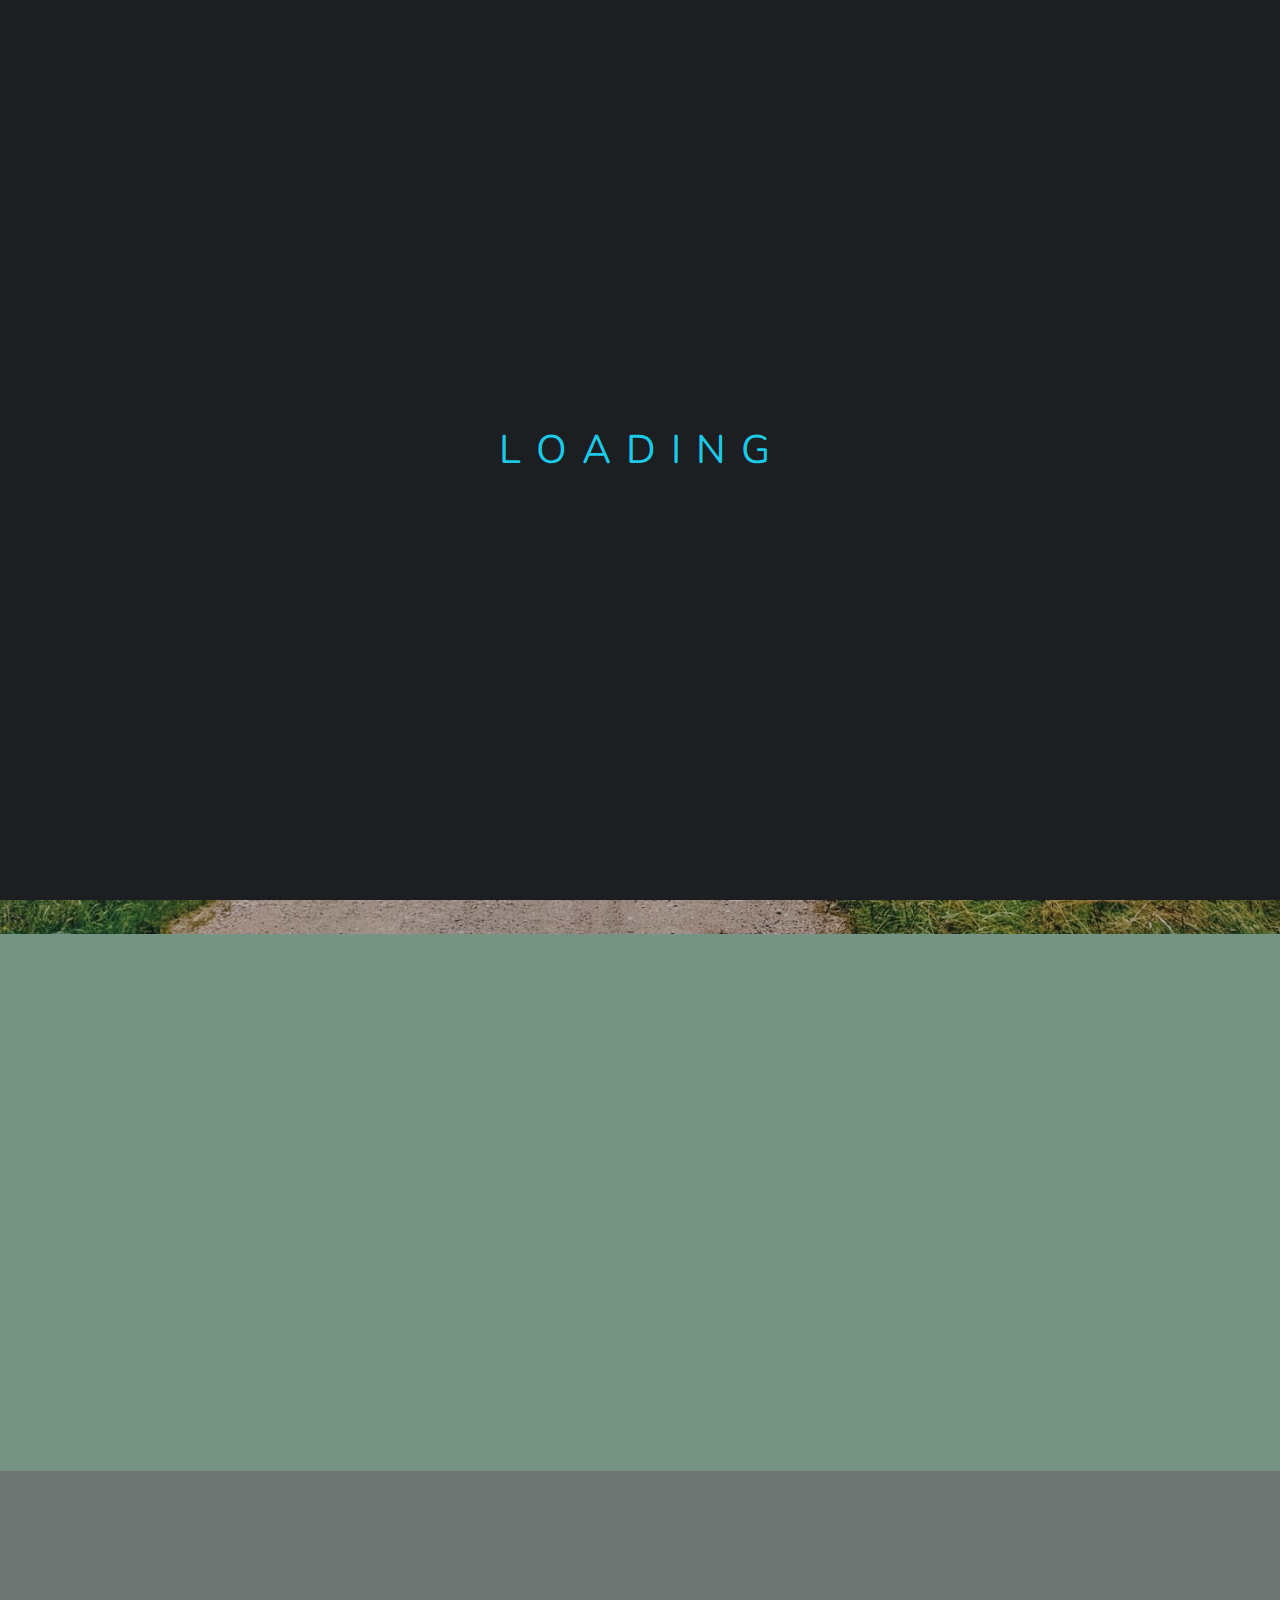
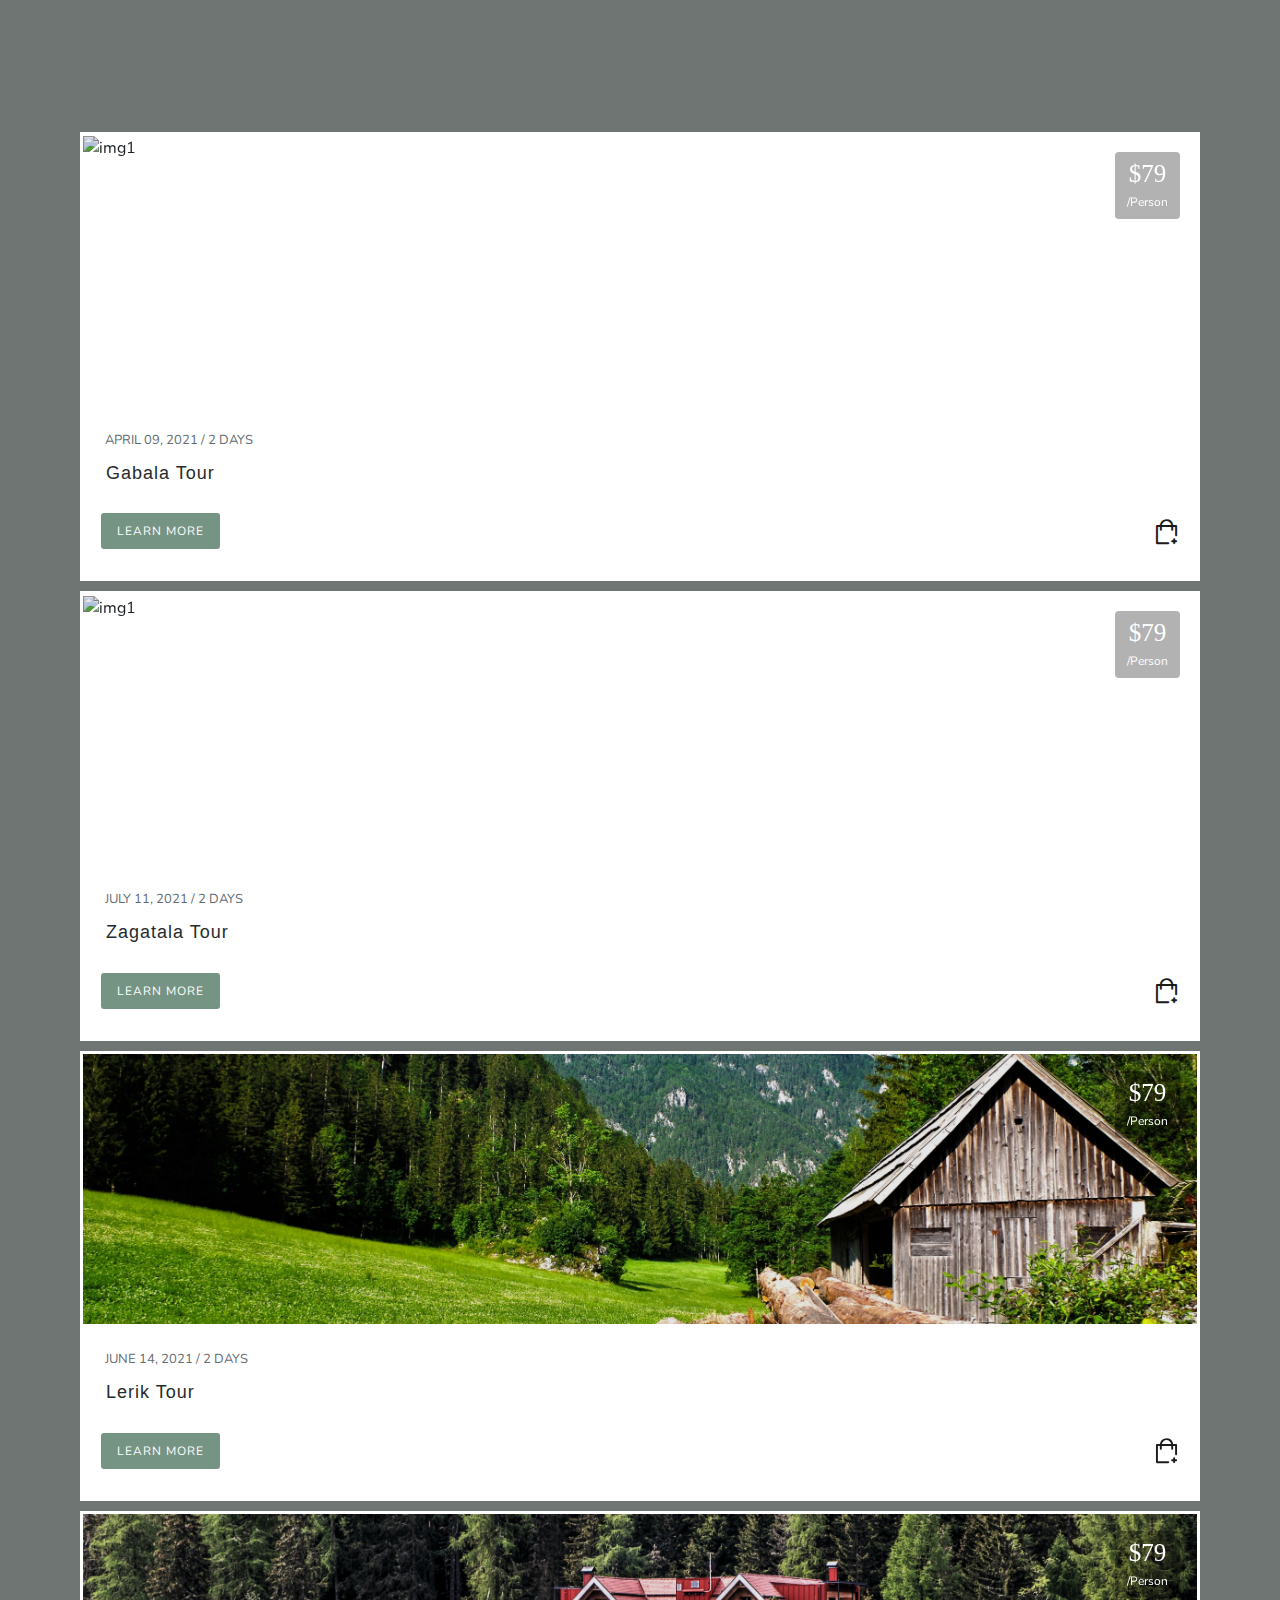
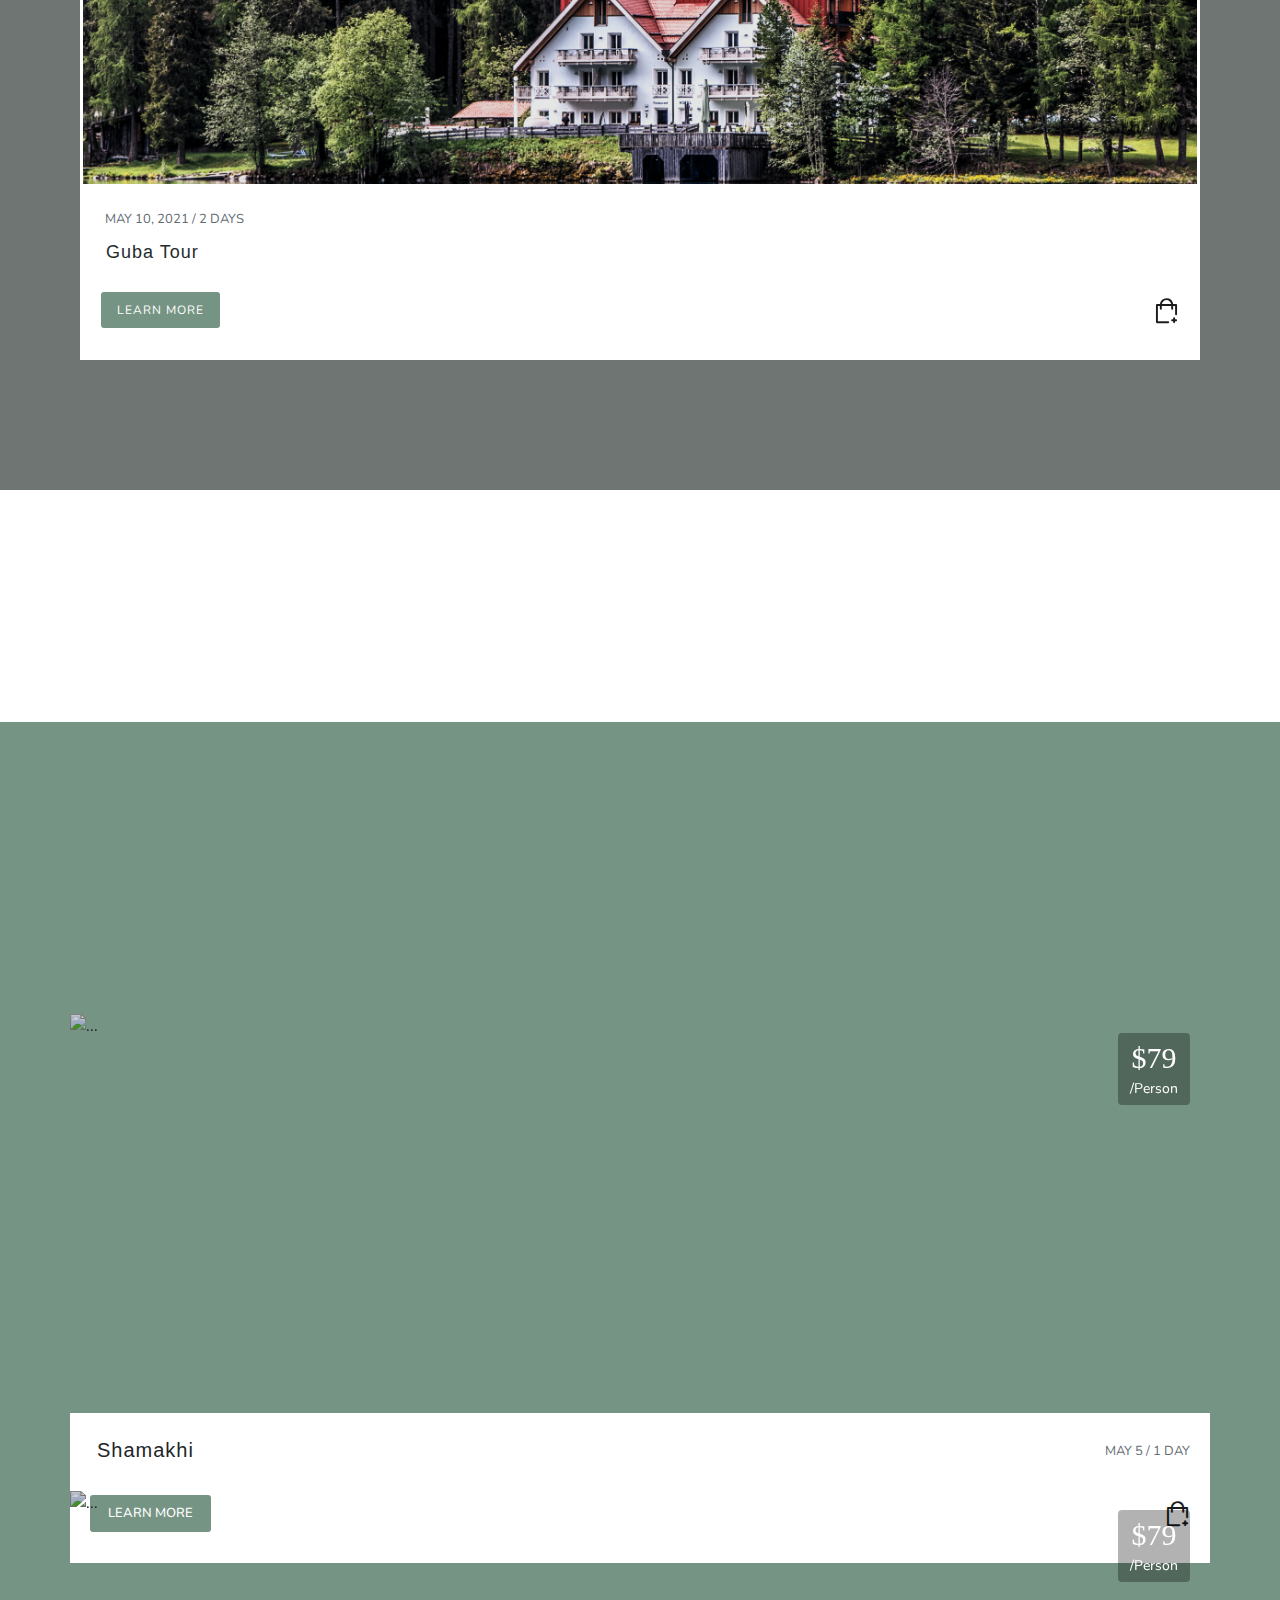
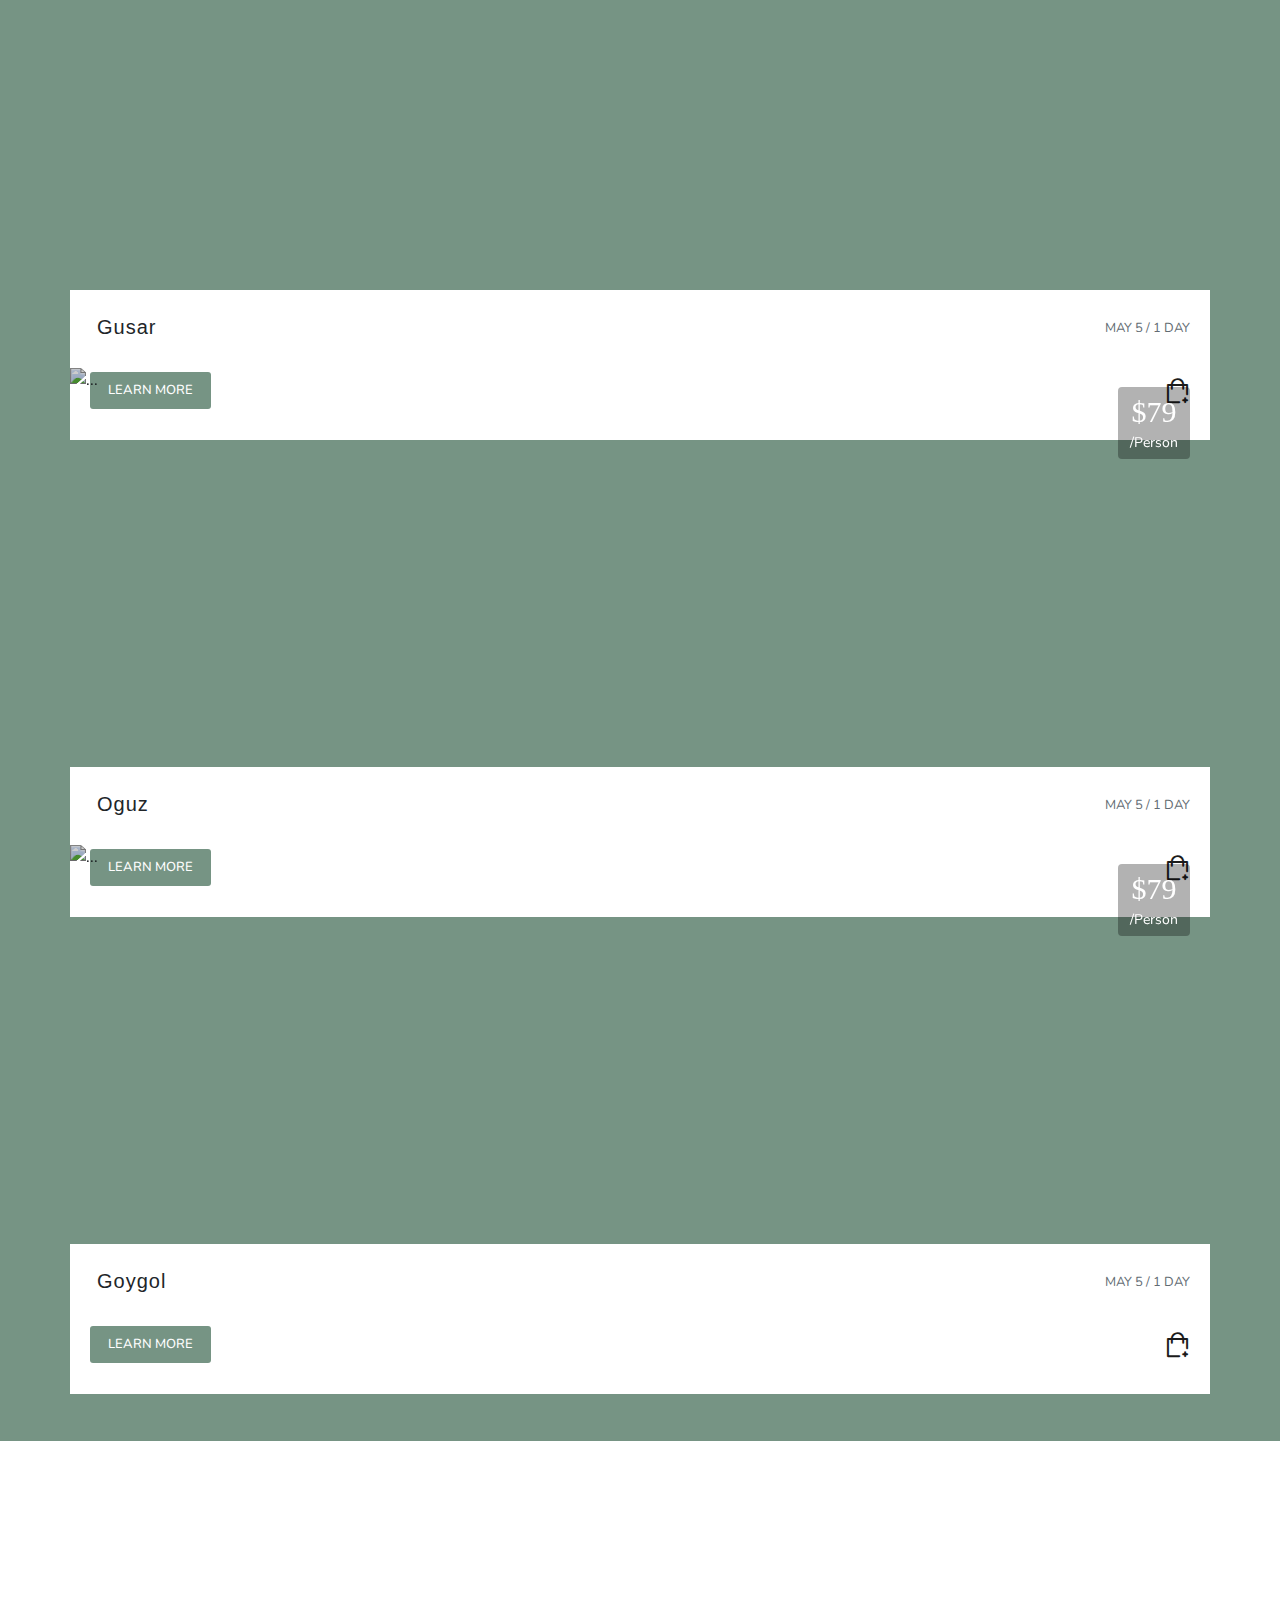
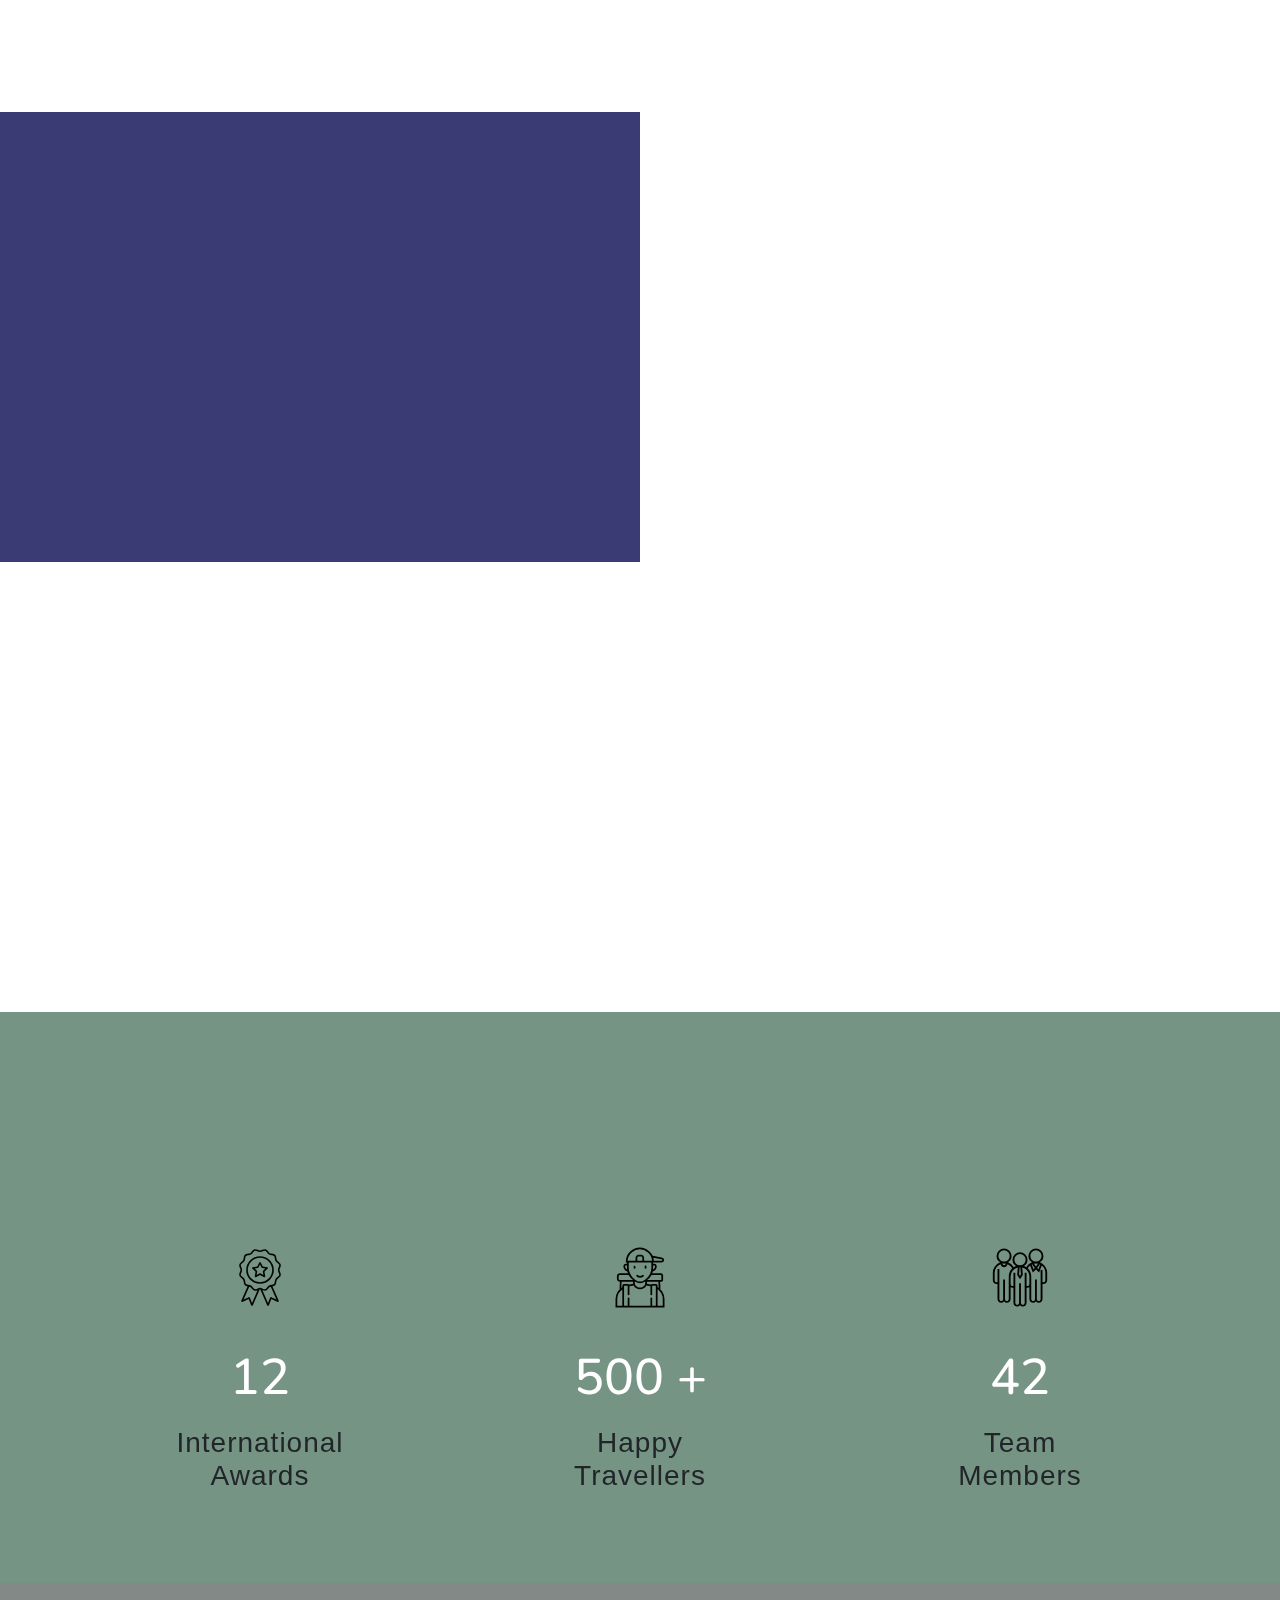
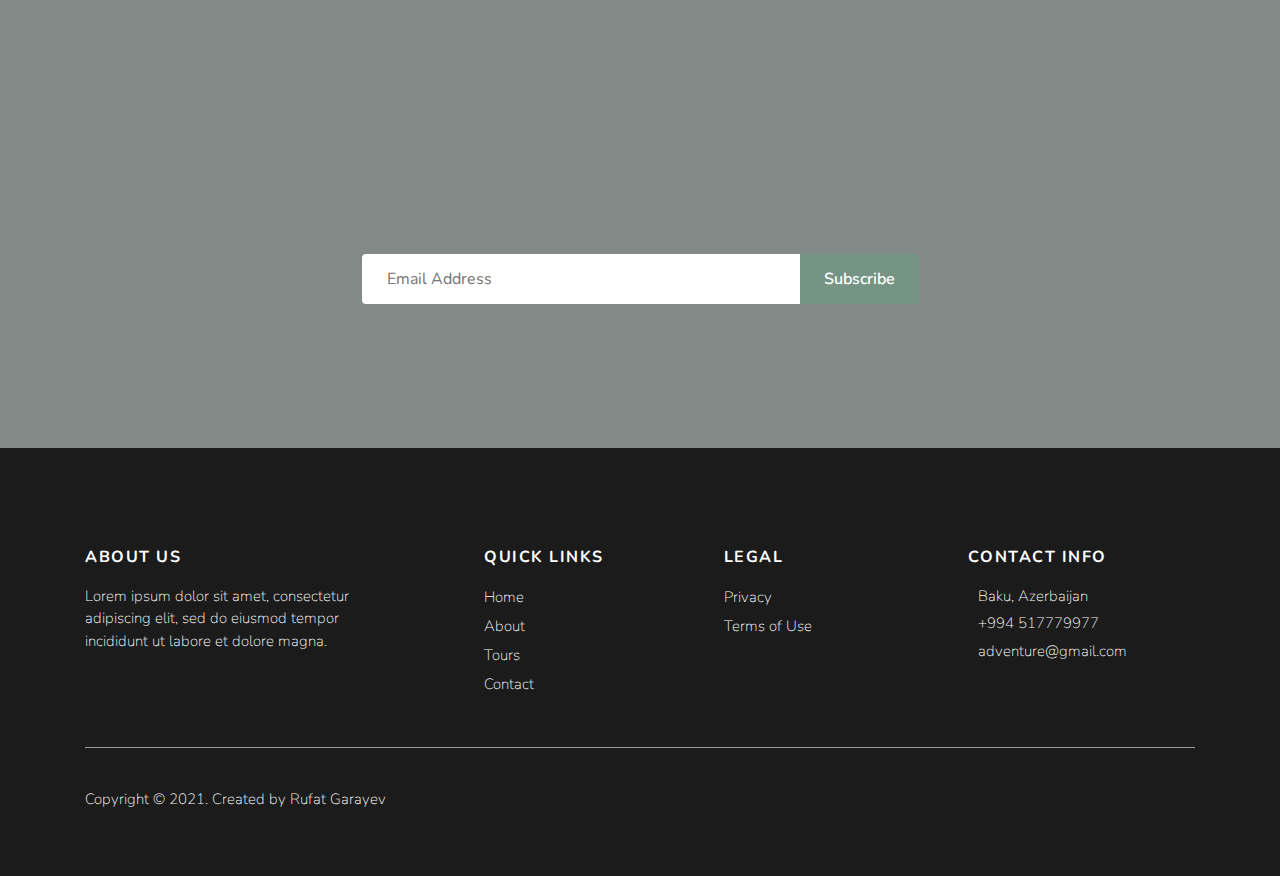
==== index.html @ 836d0f08 "tours_page_responsive_design_completed" ====
<!DOCTYPE html>
<html lang="en">

<head>
  <meta charset="UTF-8">
  <meta name="viewport" content="width=device-width, initial-scale=1.0">
  <!-- owl-carousel -->
  <link rel="stylesheet" href="/plugins/owl-carousel/assets/owl.carousel.min.css" />
  <link rel="stylesheet" href="/plugins/owl-carousel/assets/owl.theme.default.min.css" />
  <!-- animate on scroll -->
  <link rel="stylesheet" href="https://unpkg.com/aos@next/dist/aos.css" />
  <!-- bootstrap -->
  <link rel="stylesheet" href="https://maxcdn.bootstrapcdn.com/bootstrap/4.0.0/css/bootstrap.min.css">
  <!-- google-fonts -->
  <link
    href="https://fonts.googleapis.com/css2?family=Montserrat:ital,wght@0,100;0,200;0,300;0,400;0,500;0,600;0,700;0,800;0,900;1,200&display=swap"
    rel="stylesheet">
  <link
    href="https://fonts.googleapis.com/css2?family=Nunito:ital,wght@0,200;0,300;0,400;0,600;0,700;0,800;0,900;1,200;1,300;1,400;1,600;1,700;1,800&display=swap"
    rel="stylesheet">
  <!-- flaticon.css -->
  <link rel="stylesheet" href="font/flaticon.css">
  <!-- responsive.css -->
  <link rel="stylesheet" href="css/responsive.css">
  <!-- style.css -->
  <link rel="stylesheet" href="css/style.css">
  <title>Adventure</title>
</head>

<body>
  <!-- ======= Loader Start ======= -->
  <div class="loading">
    <div class="loading-text">
      <span class="loading-text-words" data-preloader="L">L</span>
      <span class="loading-text-words" data-preloader="O">O</span>
      <span class="loading-text-words" data-preloader="A">A</span>
      <span class="loading-text-words" data-preloader="D">D</span>
      <span class="loading-text-words" data-preloader="I">I</span>
      <span class="loading-text-words" data-preloader="N">N</span>
      <span class="loading-text-words" data-preloader="G">G</span>
    </div>
  </div>
  <!-- ======= Loader End ======= -->

  <!-- ======= Back To Top Start ======= -->
  <button id="topBtn"><i class="flaticon-upload"></i></button>
  <!-- ======= Back To Top End ======= -->


  <!-- ======= Top Header Start ======= -->
  <section id="top-header">
    <div class="container-fluid">
      <div class="row">
        <div class="col-6 p-0">
          <div class="phone text-white">
            <span><i class="fas fa-phone-alt"></i> +994 517779977</span>
          </div>
        </div>
        <div class="col-6 p-0">
          <div class="langs">
            <ul class="d-flex">
              <li><a href="#">Az</a></li>
              <li><a href="#">En</a></li>
            </ul>
          </div>
        </div>
      </div>
    </div>
  </section>
  <!-- ======= Top Header End ======= -->


  <!-- ======= Main Header Start ======= -->
  <header>
    <nav class="navbar">
      <div class="container-fluid">
        <a class="navbar-brand" href="index.html"><img src="img/logo/travel-logo.png" alt="logo"></a>
        <div class="navbar-items d-flex">
          <ul class="navbar-nav links middle-links">
            <li class="nav-item active-link">
              <a class="nav-link" href="index.html">Home</a>
              <hr>
            </li>
            <li class="nav-item">
              <a class="nav-link" href="about.html">About</a>
              <hr>
            </li>
            <li class="nav-item">
              <a class="nav-link" href="tours.html">Tours</a>
              <hr>
            </li>
            <li class="nav-item">
              <a class="nav-link" href="contact.html">Contact</a>
              <hr class="contact-line">
            </li>
          </ul>
        </div>
        <ul class="navbar-nav links account">
          <li class="nav-item">
            <a class="nav-link search-btn-first icon-btn" href="#"><i class="flaticon-loupe"></i></a>
            <div class="search-area-holder holder-div">
              <input type="text" placeholder="Region Name.." name="search">
              <a class="search-btn-second" href="#"><i class="flaticon-loupe"></i></a>
            </div>
          </li>
          <li class="nav-item user">
            <a class="nav-link user-btn icon-btn" href="#">
              <i class="flaticon-user-1"></i>
            </a>
            <div class="login-box-holder holder-div">
              <form action="#" method="POST" id="login">
                <div class="login-box same-style-input-area">
                  <div class="input-area">
                    <input class="email login-email" type="text" name="email" placeholder="Email">
                    <i class="fas fa-check-circle d-none success-icon"></i>
			              <i class="fas fa-exclamation-circle d-none"></i>
                    <small class="alert login-email-alert"></small>
                  </div>
                  <div class="input-area">
                    <input class="password login-pass" type="password" name="password" placeholder="Password">
                    <i class="fas fa-check-circle d-none success-icon"></i>
			              <i class="fas fa-exclamation-circle d-none"></i>
                    <small class="alert login-pass-alert"></small>
                  </div>
                  <div class="forgot-area">
                    <a class="forgotten-password-link" href="#">Forgotten Password?</a>
                  </div>
                  <div class="bottom-links">
                    <a href="sign-up.html" class="sign-up">Sign Up</a>
                    <button type="submit" class="sign-in">Sign In</button>
                  </div>
                </div>
              </form>

              <form action="#" method="GET" id="reset-form">
                <div class="reset-password same-style-input-area d-none">
                  <p>Reset Password</p>
                  <div class="input-area">
                    <input class="email-for-reset-pass" type="text" name="email" placeholder="Please enter your Email">
                    <i class="fas fa-check-circle d-none success-icon"></i>
                    <i class="fas fa-exclamation-circle d-none"></i>
                    <small class="alert reset-email-alert"></small>
                  </div>
                  <div class="bottom-links pt-2">
                    <a href="#" class="go-back">Back</a>
                    <button type="submit" class="reset">Reset</button>
                  </div>
                </div>
                <div class="success hidden d-flex text-center align-items-center">
                  <i class="far fa-check-circle"></i>
                  <h4>Thank You!</h4>
                  <p>To reset password, the message was sent to your Email Address.</p>
                </div>
              </form>
            </div>
          </li>
          <li class="nav-item">
            <a class="nav-link" href="#">
              <i class="flaticon-shopping-bag">
                <sup><span>0</span></sup>
              </i>
            </a>
          </li>
        </ul>
        <div class="hamburger">
          <div class="line line-1"></div>
          <div class="line line-2"></div>
          <div class="line line-3"></div>
        </div>
      </div>
    </nav>
  </header>
  <!-- ======= Main Header End ======= -->


  <!-- ======= Main Part Start ======= -->
  <main>
    <!-- ======= Intro Section Start ======= -->
    <section id="intro">
      <div id="carouselExampleFade" class="carousel slide carousel-fade" data-ride="carousel">
        <div class="carousel-inner">
          <div class="carousel-item item1 active" data-interval="200">
            <img src="img/intro-carousel/carousel1.jpg" class="d-block w-100" alt="lake">
          </div>
          <div class="carousel-item item2" data-interval="200">
            <img src="img//intro-carousel/carousel2.jpg" class="d-block w-100" alt="cave">
          </div>
        </div>
        <a class="carousel-control-prev carousel-button" href="#carouselExampleFade" role="button" data-slide="prev">
          <span class="carousel-control" aria-hidden="true">
            <i class="flaticon-left-arrow"></i>
          </span>
          <span class="sr-only">Previous</span>
        </a>
        <a class="carousel-control-next carousel-button" href="#carouselExampleFade" role="button" data-slide="next">
          <span class="carousel-control" aria-hidden="true">
            <i class="flaticon-right-arrow-angle"></i>
          </span>
          <span class="sr-only">Next</span>
        </a>
      </div>
      <div class="banner-area">
        <div class="container">
          <div class="row">
            <div class="col-md-12 col-sm-12">
              <div class="caption d-flex flex-column align-items-center">
                <h3>TRAVEL WITH US</h3>
                <h1>ENJOY <span class="txt-type" data-wait="1000"
                    data-words='["ADVENTURE", "HOLIDAY", "MOUNTAIN"]'></span></h1> <br>
                <a class="button" href="tours.html">GO EXPLORING</a>
              </div>
            </div>
          </div>
        </div>
      </div>

    </section>
    <!-- ======= Intro Section End ======= -->


    <!-- ======= Our Advantages Section Start ======= -->
    <section id="our-advantages">
      <div class="container">
        <div class="row">
          <div class="col-lg-12">
            <div class="caption d-flex flex-column align-items-center" data-aos="fade-up" data-aos-duration="1000">
              <h1>Our Advantages</h1>
              <hr>
            </div>
          </div>
        </div>
        <div class="row">
          <div class="col-lg-3 col-md-6 col-sm-12">
            <div class="main-holder" data-aos="fade-up" data-aos-duration="800" data-aos-delay="200">
              <div class="holder d-flex flex-column align-items-center text-center">
                <div class="icon-holder">
                  <i class="flaticon-hotel"></i>
                </div>
                <h4>Accomodation</h4>
                <hr>
                <p>We offer the finest selection of top notch hotels anywhere!</p>
              </div>
            </div>
          </div>
          <div class="col-lg-3 col-md-6 col-sm-12">
            <div class="main-holder" data-aos="fade-up" data-aos-duration="800" data-aos-delay="400">
              <div class="holder d-flex flex-column align-items-center text-center">
                <div class="icon-holder">
                  <i class="flaticon-public-transport"></i>
                </div>
                <h4>Shuttle Included</h4>
                <hr>
                <p>Whether it's about air tickets or shuttle bus, we will set it up!</p>
              </div>
            </div>
          </div>
          <div class="col-lg-3 col-md-6 col-sm-12">
            <div class="main-holder" data-aos="fade-up" data-aos-duration="800" data-aos-delay="650">
              <div class="holder d-flex flex-column align-items-center text-center">
                <div class="icon-holder">
                  <i class="flaticon-map"></i>
                </div>
                <h4>Professional Guides</h4>
                <hr>
                <p>Combined, the experience our agents have is centuries!</p>
              </div>
            </div>
          </div>
          <div class="col-lg-3 col-md-6 col-sm-12">
            <div class="main-holder" data-aos="fade-up" data-aos-duration="900" data-aos-delay="900">
              <div class="holder d-flex flex-column align-items-center text-center">
                <div class="icon-holder">
                  <i class="flaticon-binoculars"></i>
                </div>
                <h4>Amazing Views</h4>
                <hr>
                <p>Our travel agents are always ready to plan your perfect trip!</p>
              </div>
            </div>
          </div>
        </div>
      </div>
    </section>
    <!-- ======= Our Advantages Section End ======= -->


    <!-- ======= Special Offers Section Start ======= -->
    <section id="special-offers">
      <div class="background-overlay"></div>
      <div class="container-fluid">
        <div class="row">
          <div class="col-lg-8 col-md-12 offset-lg-2">
            <div class="special-offers-caption text-center d-flex flex-column align-items-center" data-aos="fade-up"
              data-aos-duration="1000">
              <h1>Special Offers</h1>
              <hr>
              <p>
                Lorem Ipsum is simply dummy text the printing and typesetting industry.
              </p>
            </div>
          </div>
        </div>
        <div class="row">
          <div class="col-lg-12 p-0">
            <div class="owl-carousel owl-theme specials-section-items">
              <div class="item main-tourItem-design">
                <div class="price-info">
                  <h5>$79</h5> <br>
                  <span>/Person</span>
                </div>
                <div class="img-box">
                  <img class="img-fluid" src="img/special-offers/special-offer1.jpg" alt="img1" />
                </div>
                <div class="info">
                  <div class="tour-date">
                    <i class="fas fa-calendar-alt mr-1"></i>
                    <span>APRIL 09, 2021 / 2 DAYS</span>
                  </div>
                  <div class="tour-name d-flex">
                    <i class="fas fa-map-marker-alt"></i>
                    <h4>Gabala Tour</h4>
                  </div>
                  <div class="slide-links d-flex">
                    <a href="#">Learn More</a>
                    <a href="#">
                      <i class="flaticon-add-to-basket"></i>
                      <em class="top-info-box">Add To Cart</em>
                    </a>
                  </div>
                </div>
              </div>
              <div class="item main-tourItem-design">
                <div class="price-info">
                  <h5>$79</h5> <br>
                  <span>/Person</span>
                </div>
                <div class="img-box">
                  <img class="img-fluid" src="img/special-offers/special-offer2.jpg" alt="img1" />
                </div>
                <div class="info">
                  <div class="tour-date">
                    <i class="fas fa-calendar-alt mr-1"></i>
                    <span>JULY 11, 2021 / 2 DAYS</span>
                  </div>
                  <div class="tour-name d-flex">
                    <i class="fas fa-map-marker-alt"></i>
                    <h4>Zagatala Tour</h4>
                  </div>
                  <div class="slide-links d-flex">
                    <a href="#">Learn More</a>
                    <a href="#">
                      <i class="flaticon-add-to-basket"></i>
                      <em class="top-info-box">Add To Cart</em>
                    </a>
                  </div>
                </div>
              </div>
              <div class="item main-tourItem-design">
                <div class="price-info">
                  <h5>$79</h5> <br>
                  <span>/Person</span>
                </div>
                <div class="img-box">
                  <img class="img-fluid" src="img/special-offers/special-offer3.jpg" alt="img1" />
                </div>
                <div class="info">
                  <div class="tour-date">
                    <i class="fas fa-calendar-alt mr-1"></i>
                    <span>JUNE 14, 2021 / 2 DAYS</span>
                  </div>
                  <div class="tour-name d-flex">
                    <i class="fas fa-map-marker-alt"></i>
                    <h4>Lerik Tour</h4>
                  </div>
                  <div class="slide-links d-flex">
                    <a href="#">Learn More</a>
                    <a href="#">
                      <i class="flaticon-add-to-basket"></i>
                      <em class="top-info-box">Add To Cart</em>
                    </a>
                  </div>
                </div>
              </div>
              <div class="item main-tourItem-design">
                <div class="price-info">
                  <h5>$79</h5> <br>
                  <span>/Person</span>
                </div>
                <div class="img-box">
                  <img class="img-fluid" src="img/special-offers/special-offer4.jpg" alt="img1" />
                </div>
                <div class="info">
                  <div class="tour-date">
                    <i class="fas fa-calendar-alt mr-1"></i>
                    <span>MAY 10, 2021 / 2 DAYS</span>
                  </div>
                  <div class="tour-name d-flex">
                    <i class="fas fa-map-marker-alt"></i>
                    <h4>Guba Tour</h4>
                  </div>
                  <div class="slide-links d-flex">
                    <a href="#">Learn More</a>
                    <a href="#">
                      <i class="flaticon-add-to-basket"></i>
                      <em class="top-info-box">Add To Cart</em>
                    </a>
                  </div>
                </div>
              </div>
            </div>
          </div>
        </div>
      </div>
    </section>
    <!-- ======= Special Offers Section Start ======= -->


    <!-- ======= View Tours Section Start ======= -->
    <section id="view-tours">
      <div class="container">
        <div class="row">
          <div class="col-lg-7 col-md-7 col-sm-12 col-xs-12">
            <div class="view-tours-text d-flex align-items-center" data-aos="fade-right" data-aos-duration="1000">
              <i class="flaticon-compass"></i>
              <h4>Book Your Adventure Today!</h4>
            </div>
          </div>
          <div class="col-lg-5 col-md-5 col-sm-12 col-xs-12">
            <div class="view-tours-btn" data-aos="fade-left" data-aos-duration="1000">
              <a href="tours.html">View Tours</a>
            </div>
          </div>
        </div>
      </div>
    </section>
    <!-- ======= View Tours Section End ======= -->


    <!-- ======= Discount Section Start ======= -->
    <section id="discount">
      <div class="container">
        <div class="row">
          <div class="col-lg-9 col-md-12 col-sm-12 col-xs-12">
            <div class="discount_title">
              <h2 data-aos="zoom-in" data-aos-duration="1000"><span>Sheki</span> Tour</h2>
              <h2 data-aos="zoom-in" data-aos-duration="1000">On Going Limited <span>Time Offer</span></h2>
              <h1 data-aos="zoom-in" data-aos-duration="1000">Discount 30% Off</h1>
              <h2 data-aos="zoom-in" data-aos-duration="1000" class="price">
                <span class="norm-price">$79</span><span class="discount-price">$55</span>
              </h2>
            </div>
            <div class="counterdowns" data-aos="zoom-in" data-aos-duration="1000" data-aos-delay="50">
              <div class="counter">
                <div class="timer">
                  <div class="autob">
                    <span class="cdowns days"></span>
                    <span class="cdowns hours"></span>
                    <span class="cdowns minutes"></span>
                    <span class="cdowns seconds"></span>
                  </div>
                </div>
              </div>
            </div>
          </div>
          <div class="col-lg-3 col-md-12 col-sm-12 col-xs-12">
            <div class="discount_btn" data-aos="zoom-in" data-aos-duration="1000">
              <a href="#">Book Now</a>
            </div>
          </div>
        </div>
      </div>
    </section>
    <!-- ======= Discount Section End ======= -->


    <!-- ======= Popular Tours Section Start ======= -->
    <section id="popular-tours">
      <div class="container-fluid">
        <div class="row">
          <div class="col-12">
            <div class="popular-tours-caption d-flex flex-column justify-content-center align-items-center"
              data-aos="fade-up" data-aos-duration="1000">
              <h1>Popular Tours</h1>
              <hr>
              <p>Lorem Ipsum is simply dummy text the printing and typesetting industry.</p>
            </div>
          </div>
        </div>
        <div class="row">
          <div class="col-lg-12 p-0">
            <div class="owl-carousel owl-theme popular-tours-section-items">
              <div class="item">
                <div class="price-info">
                  <h5>$79</h5> <br>
                  <span>/Person</span>
                </div>
                <div class="img-box">
                  <img class="img-fluid" src="img/popular-tours/pic1.jpg" alt="...">
                </div>
                <div class="content">
                  <div class="content-header">
                    <div class="tour-name d-flex flex-row align-items-center">
                      <i class="fas fa-map-marker-alt"></i>
                      <h4 class="my-0">Shamakhi</h4>
                    </div>
                    <div class="tour-date">
                      <i class="fas fa-calendar-alt"></i>
                      <span>MAY 5 / 1 DAY</span>
                    </div>
                  </div>
                  <div class="content-links">
                    <a href="#">Learn More</a>
                    <a href="#">
                      <i class="flaticon-add-to-basket"></i>
                      <em class="top-info-box">Add To Cart</em>
                    </a>
                  </div>
                </div>
              </div>
              <div class="item">
                <div class="price-info">
                  <h5>$79</h5> <br>
                  <span>/Person</span>
                </div>
                <div class="img-box">
                  <img class="img-fluid" src="img/popular-tours/pic2.jpg" alt="...">
                </div>
                <div class="content">
                  <div class="content-header">
                    <div class="tour-name d-flex flex-row align-items-center">
                      <i class="fas fa-map-marker-alt"></i>
                      <h4 class="my-0">Gusar</h4>
                    </div>
                    <div class="tour-date">
                      <i class="fas fa-calendar-alt"></i>
                      <span>MAY 5 / 1 DAY</span>
                    </div>
                  </div>
                  <div class="content-links">
                    <a href="#">Learn More</a>
                    <a href="#">
                      <i class="flaticon-add-to-basket"></i>
                      <em class="top-info-box">Add To Cart</em>
                    </a>
                  </div>
                </div>
              </div>
              <div class="item">
                <div class="price-info">
                  <h5>$79</h5> <br>
                  <span>/Person</span>
                </div>
                <div class="img-box">
                  <img class="img-fluid" src="img/popular-tours/pic3.jpg" alt="...">
                </div>
                <div class="content">
                  <div class="content-header">
                    <div class="tour-name d-flex flex-row align-items-center">
                      <i class="fas fa-map-marker-alt"></i>
                      <h4 class="my-0">Oguz</h4>
                    </div>
                    <div class="tour-date">
                      <i class="fas fa-calendar-alt"></i>
                      <span>MAY 5 / 1 DAY</span>
                    </div>
                  </div>
                  <div class="content-links">
                    <a href="#">Learn More</a>
                    <a href="#">
                      <i class="flaticon-add-to-basket"></i>
                      <em class="top-info-box">Add To Cart</em>
                    </a>
                  </div>
                </div>
              </div>
              <div class="item">
                <div class="price-info">
                  <h5>$79</h5> <br>
                  <span>/Person</span>
                </div>
                <div class="img-box">
                  <img class="img-fluid" src="img/popular-tours/pic4.jpg" alt="...">
                </div>
                <div class="content">
                  <div class="content-header">
                    <div class="tour-name d-flex flex-row align-items-center">
                      <i class="fas fa-map-marker-alt"></i>
                      <h4 class="my-0">Goygol</h4>
                    </div>
                    <div class="tour-date">
                      <i class="fas fa-calendar-alt"></i>
                      <span>MAY 5 / 1 DAY</span>
                    </div>
                  </div>
                  <div class="content-links">
                    <a href="#">Learn More</a>
                    <a href="#">
                      <i class="flaticon-add-to-basket"></i>
                      <em class="top-info-box">Add To Cart</em>
                    </a>
                  </div>
                </div>
              </div>
            </div>
          </div>
        </div>
      </div>
    </section>
    <!-- ======= Popular Tours Section End ======= -->


    <!-- ======= Coming Soon Section Start ======= -->
    <section id="coming-soon">
      <div class="container-fluid">
        <div class="row">
          <div class="col-12">
            <div class="coming-soon-caption d-flex flex-column justify-content-center align-items-center"
              data-aos="fade-up" data-aos-duration="1000">
              <h1>Coming Soon</h1>
              <hr>
              <p>Lorem Ipsum is simply dummy text the printing and typesetting industry.</p>
            </div>
          </div>
        </div>
        <div class="row">
          <div class="col-lg-6 col-md-6 p-0">
            <div class="content d-flex flex-column align-items-start justify-content-center">
              <div class="content-name d-flex flex-row" data-aos="fade-right" data-aos-duration="1000">
                <i class="flaticon-national-park"></i>
                <h3>Kalbajar Tour</h3>
              </div>
              <div class="content-text" data-aos="fade-right" data-aos-duration="1000">
                <p>
                  Paddle the longest, continuous stretch of commercially-navigable Class IV whitewater in North America.
                  Maecenas sed diam eget risus varius blandit sit amet non magna.
                </p>
              </div>
            </div>
          </div>
          <div class="col-lg-6 col-md-6 p-0">
            <div class="img-box first-pic"></div>
          </div>
          <div class="col-lg-6 col-md-6 p-0 fourth">
            <div class="img-box second-pic"></div>
          </div>
          <div class="col-lg-6 col-md-6 p-0 third">
            <div class="content d-flex flex-column align-items-start justify-content-center">
              <div class="content-name d-flex flex-row" data-aos="fade-left" data-aos-duration="1000">
                <i class="flaticon-national-park"></i>
                <h3>Lachin Tour</h3>
              </div>
              <div class="content-text" data-aos="fade-left" data-aos-duration="1000">
                <p>
                  Paddle the longest, continuous stretch of commercially-navigable Class IV whitewater in North America.
                  Maecenas sed diam eget risus varius blandit sit amet non magna.
                </p>
              </div>
            </div>
          </div>
        </div>
      </div>
    </section>
    <!-- ======= Coming Soon Section End ======= -->


    <!-- ======= Achievements Section Start ======= -->
    <section id="our-achievements">
      <div class="container">
        <div class="row">
          <div class="achievements-caption d-flex flex-column justify-content-center align-items-center"
            data-aos="fade-up" data-aos-duration="1000">
            <h1>Our Achievements</h1>
            <hr>
          </div>
        </div>
        <div class="row">
          <div class="col-lg-4 col-md-4 col-sm-12">
            <div class="content awards d-flex flex-column align-items-center">
              <i class="flaticon-medal"></i>
              <h2 class="counter-up">12</h2>
              <h3>International <br> Awards</h3>
            </div>
          </div>
          <div class="col-lg-4 col-md-4 col-sm-12">
            <div class="content travellers d-flex flex-column align-items-center">
              <i class="flaticon-traveller"></i>
              <h2><span class="counter-up">500</span> <span>+</span></h2>
              <h3>Happy <br> Travellers</h3>
            </div>
          </div>
          <div class="col-lg-4 col-md-4 col-sm-12">
            <div class="content members d-flex flex-column align-items-center">
              <i class="flaticon-community"></i>
              <h2 class="counter-up">42</h2>
              <h3>Team <br> Members</h3>
            </div>
          </div>
        </div>
      </div>
    </section>
    <!-- ======= Achievements Section End ======= -->


    <!-- ======= Subscribe Section Start ======= -->
    <section id="subscribe">
      <div class="container">
        <div class="row">
          <div class="col-12">
            <!-- subscribe-section title-->
            <div class="subscribe-title d-flex flex-column justify-content-center align-items-center" data-aos="fade-up"
              data-aos-duration="1000">
              <h1>Subscribe</h1>
              <hr>
              <p>Lorem Ipsum is simply dummy text the printing and typesetting industry.</p>
            </div>
          </div>
        </div>
        <div class="row">
          <div class="col-lg-8 col-md-8 col-sm-12 offset-lg-2 offset-md-2">
            <!-- email area -->
            <div class="form-holder d-flex justify-content-center">
              <form class="w-100" action="#" method="GET" id="subscribe-form">
                <div class="form-field">
                  <input type="email" name="email" class="subscribe-email" placeholder="Email Address"/>
                  <button type="submit" class="subs-btn" name="submit">Subscribe</button>
                </div>
                <i class="fas fa-check-circle d-none success-icon"></i>
                <i class="fas fa-exclamation-circle d-none"></i>
                <small class="alert subs-email-alert"></small>
              </form>
            </div>
          </div>
          <div class="col-lg-2 col-md-2"></div>
        </div>
      </div>
    </section>
    <!-- ======= Subscribe Section End ======= -->
  </main>
  <!-- ======= Main Part End ======= -->


  <!-- ======= Footer Start ======= -->
  <footer>
    <div class="container">
      <!-- Footer Top Start -->
      <div class="footer-top">
        <div class="row">
          <div class="col-lg-4 col-md-4 col-sm-12">
            <div class="about-us">
              <h4>About Us</h4>
              <p>Lorem ipsum dolor sit amet, consectetur adipiscing elit, sed do eiusmod tempor incididunt ut labore et
                dolore magna.</p>
            </div>
          </div>
          <div class="col-lg-2 col-md-2 col-sm-12 p-0">
            <div class="quick-links">
              <h4>Quick Links</h4>
              <ul>
                <li><a href="index.html">Home</a></li>
                <li><a href="about.html">About</a></li>
                <li><a href="tours.html">Tours</a></li>
                <li><a href="contact.html">Contact</a></li>
              </ul>
            </div>
          </div>
          <div class="col-lg-2 col-md-2 col-sm-12 p-0">
            <div class="legal">
              <h4>Legal</h4>
              <ul>
                <li><a href="#">Privacy</a></li>
                <li><a href="#">Terms of Use</a></li>
              </ul>
            </div>
          </div>
          <div class="col-lg-4 col-md-4 col-sm-12">
            <div class="contact">
              <h4>Contact Info</h4>
              <ul>
                <li><i class="fas fa-map-marker-alt"></i><span>Baku, Azerbaijan</span></li>
                <li><i class="fas fa-phone-alt"></i><span>+994 517779977</span></li>
                <li><i class="far fa-envelope"></i><span>adventure@gmail.com</span></li>
              </ul>
            </div>
          </div>
        </div>
      </div>
      <!-- Footer Top End -->

      <!-- Footer Bottom Start -->
      <div class="footer-bottom">
        <div class="row">
          <div class="col-lg-6 col-md-6 col-sm-12 copyright-bottom">
            <div class="copyright-holder">
              <p>Copyright © 2021. Created by Rufat Garayev</p>
            </div>
          </div>
          <div class="col-lg-6 col-md-6 col-sm-12 social-media-top">
            <div class="social-media d-flex">
              <ul class="d-flex">
                <li><a class="facebook" href="#"><i class="fab fa-facebook-f"></i></a></li>
                <li><a class="instagram" href="#"><i class="fab fa-instagram"></i></a></li>
                <li><a class="youtube" href="#"><i class="fab fa-youtube"></i></a></li>
                <li><a class="twitter" href="#"><i class="fab fa-twitter"></i></a></li>
              </ul>
            </div>
          </div>
        </div>
      </div>
      <!-- Footer Bottom End -->
    </div>
  </footer>
  <!-- ======= Footer End ======= -->


  <!-- animate on scroll -->
  <script src="https://unpkg.com/aos@next/dist/aos.js"></script>
  <script>
    AOS.init({});
  </script>
  <!-- font-awesome -->
  <script src="https://kit.fontawesome.com/b7e00c266a.js" crossorigin="anonymous"></script>
  <!-- bootstrap -->
  <script src="https://code.jquery.com/jquery-3.3.1.slim.min.js"></script>
  <script src="https://cdnjs.cloudflare.com/ajax/libs/popper.js/1.12.9/umd/popper.min.js"></script>
  <script src="https://maxcdn.bootstrapcdn.com/bootstrap/4.0.0/js/bootstrap.min.js"></script>
  <!-- jquery -->
  <script src="https://ajax.googleapis.com/ajax/libs/jquery/3.5.1/jquery.min.js"></script>
  <script src="https://cdnjs.cloudflare.com/ajax/libs/Counter-Up/1.0.0/jquery.counterup.js"></script>
  <script src="https://cdnjs.cloudflare.com/ajax/libs/waypoints/4.0.1/jquery.waypoints.js"></script>
  <!-- owl-carousel.js -->
  <script src="plugins/owl-carousel/owl.carousel.js"></script>
  <script src="js/owl-carousel.js"></script>
  <!-- main.js -->
  <script src="js/main.js"></script>
</body>

</html>
---- font/flaticon.css ----
/*
  	Flaticon icon font: Flaticon
  	Creation date: 27/02/2021 21:26
  	*/

@font-face {
  font-family: "Flaticon";
  src: url("./Flaticon.eot");
  src: url("./Flaticon.eot?#iefix") format("embedded-opentype"),
       url("./Flaticon.woff2") format("woff2"),
       url("./Flaticon.woff") format("woff"),
       url("./Flaticon.ttf") format("truetype"),
       url("./Flaticon.svg#Flaticon") format("svg");
  font-weight: normal;
  font-style: normal;
}

@media screen and (-webkit-min-device-pixel-ratio:0) {
  @font-face {
    font-family: "Flaticon";
    src: url("./Flaticon.svg#Flaticon") format("svg");
  }
}

[class^="flaticon-"]:before, [class*=" flaticon-"]:before,
[class^="flaticon-"]:after, [class*=" flaticon-"]:after {   
  font-family: Flaticon;
        font-size: 20px;
font-style: normal;
margin-left: 20px;
}

.flaticon-hotel:before { content: "\f100"; }
.flaticon-public-transport:before { content: "\f101"; }
.flaticon-medal:before { content: "\f102"; }
.flaticon-traveller:before { content: "\f103"; }
.flaticon-community:before { content: "\f104"; }
.flaticon-map:before { content: "\f105"; }
.flaticon-binoculars:before { content: "\f106"; }
.flaticon-left-arrow:before { content: "\f107"; }
.flaticon-right-arrow-angle:before { content: "\f108"; }
.flaticon-compass:before { content: "\f109"; }
.flaticon-national-park:before { content: "\f10a"; }
.flaticon-add-to-basket:before { content: "\f10b"; }
.flaticon-shopping-bag:before { content: "\f10c"; }
.flaticon-loupe:before { content: "\f10d"; }
.flaticon-user:before { content: "\f10e"; }
.flaticon-user-1:before { content: "\f10f"; }
.flaticon-close:before { content: "\f110"; }
.flaticon-upload:before { content: "\f111"; }
.flaticon-street-sign:before { content: "\f112"; }
.flaticon-steering-wheel:before { content: "\f113"; }
.flaticon-bike:before { content: "\f114"; }
.flaticon-down-arrow:before { content: "\f115"; }
---- css/responsive.css ----
@media (min-width: 992px) and (max-width: 1199.98px) {
  #intro .carousel-item {
    height: 100vh !important;
  }
  #intro .banner-area {
    top: 37% !important;
    width: 90% !important;
    left: 5% !important;
  }
  #intro .banner-area .caption h3 {
    font-size: 80px !important;
  }
  #intro .banner-area .caption h1 {
    font-size: 40px !important;
    padding: 50px 0 80px 0 !important;
  }
  #intro .banner-area .caption .button {
    font-size: 20px !important;
    border-radius: 2px !important;
  }
  #our-advantages {
    padding: 80px 0 145px 0 !important;
  }
  #our-advantages .holder h4 {
    font-size: 22px !important;
  }
  #special-offers {
    padding: 100px 30px 120px !important;
  }
  #discount .discount_title h1 {
    font-size: 58px !important;
  }
  #discount .counterdowns .counter .timer {
    width: 96%;
  }
  #discount .discount_btn {
    padding-top: 118px !important;
  }
  #popular-tours {
    padding: 100px 30px 120px 30px !important;
  }
  #popular-tours .popular-tours-caption {
    padding-bottom: 0 !important;
  }
  #popular-tours .img-box {
    height: 406px !important;
  }
  #popular-tours .item {
    height: 459px !important;
  }
  #popular-tours .item .content {
    height: 138px !important;
  }
  #popular-tours .item .content .content-header {
    padding: 18px 15px 12px 15px !important;
  }
  #popular-tours .item .content .content-header .tour-name i {
    font-size: 14px !important;
  }
  #popular-tours .item .content .content-header .tour-name h4 {
    font-size: 17px !important;
    letter-spacing: 0.3px;
  }
  #popular-tours .item .content .content-header .tour-date i {
    font-size: 12px !important;
    margin-right: 3px !important;
  }
  #popular-tours .item .content .content-header .tour-date span {
    font-size: 10px !important;
  }
  #popular-tours .item .content .content-links {
    height: 81px !important;
    padding: 16px 15px 25px 15px !important;
  }
  #popular-tours .item .content .content-links a {
    font-size: 12px !important;
  }
}

@media (min-width: 768px) and (max-width: 991.98px) {
  #intro .carousel-item {
    height: 100vh !important;
  }
  #intro .carousel-control {
    opacity: 0;
  }
  #intro .banner-area {
    top: 35% !important;
  }
  #intro .banner-area .caption {
    width: 80% !important;
  }
  #intro .banner-area .caption h3 {
    font-size: 76px !important;
  }
  #intro .banner-area .caption h1 {
    font-size: 36px !important;
    padding: 40px 0 60px 0 !important;
  }
  #intro .banner-area .caption .button {
    font-size: 20px !important;
  }
  #our-advantages {
    padding: 80px 0 100px 0 !important;
  }
  #our-advantages .holder {
    margin: 20px 0;
    padding: 0 10px;
    font-size: 17px;
  }
  #special-offers {
    padding: 100px 30px 120px !important;
  }
  #view-tours {
    padding: 70px 0 40px 0 !important;
  }
  #view-tours .view-tours-text {
    padding: 0 0 40px !important;
  }
  #view-tours .view-tours-text h4 {
    font-size: 25px !important;
  }
  #view-tours .view-tours-btn {
    text-align: center !important;
  }
  #view-tours .view-tours-btn a {
    font-size: 18px !important;
    padding: 10px 28px !important;
  }
  #discount {
    padding: 120px 0 140px 0 !important;
  }
  #discount .discount_title h1 {
    font-size: 54px !important;
  }
  #discount .counterdowns .counter .timer {
    width: 96%;
  }
  #discount .counterdowns .counter .timer .cdowns {
    font-size: 44px !important;
    width: 100px !important;
    height: 100px !important;
    margin-right: 15px !important;
    border-radius: 16px;
  }
  #discount .counterdowns .counter .timer .cdowns:last-of-type {
    margin-right: 0 !important;
  }
  #discount .counterdowns .counter .timer .days::before {
    top: 60px;
    left: 28px;
    font-size: 19px;
  }
  #discount .counterdowns .counter .timer .hours::before {
    top: 60px;
    left: 24px;
    font-size: 19px;
  }
  #discount .counterdowns .counter .timer .minutes::before {
    top: 60px;
    left: 35px;
    font-size: 19px;
  }
  #discount .counterdowns .counter .timer .seconds::before {
    top: 60px;
    left: 34px;
    font-size: 19px;
  }
  #discount .discount_btn {
    text-align: left !important;
    padding-top: 86px !important;
  }
  #discount .discount_btn a {
    padding: 10px 30px !important;
  }
  #popular-tours {
    padding: 100px 20px 120px !important;
  }
  #popular-tours .popular-tours-caption {
    padding-bottom: 0 !important;
  }
  #popular-tours .item {
    height: 488px !important;
  }
  #popular-tours .item .price-info {
    padding: 7px 12px 15px 12px !important;
  }
  #popular-tours .item .price-info h5 {
    font-size: 25px !important;
  }
  #popular-tours .item .price-info span {
    font-size: 12px !important;
  }
  #popular-tours .item .img-box {
    height: 425px !important;
  }
  #popular-tours .item .content {
    height: 147px !important;
  }
  #popular-tours .item .content .content-header {
    padding: 23px 15px 15px 15px !important;
  }
  #popular-tours .item .content .content-header .tour-name i {
    font-size: 15px !important;
    margin-right: 7px !important;
  }
  #popular-tours .item .content .content-header .tour-name h4 {
    font-size: 18px !important;
  }
  #popular-tours .item .content .content-header .tour-date i {
    font-size: 14px !important;
    margin-right: 7px !important;
  }
  #popular-tours .item .content .content-header .tour-date span {
    font-size: 13px !important;
  }
  #popular-tours .item .content .content-links {
    height: 83px !important;
    padding: 16px 15px 25px 15px !important;
  }
  #popular-tours .item .content .content-links a .top-info-box {
    left: 26%;
  }
  #popular-tours .item .content .content-links a .top-info-box::after {
    left: calc(57% - 8px);
  }
  #popular-tours .item .content .content-links a:hover .top-info-box {
    bottom: calc(93% + 5px);
  }
  #popular-tours .item .content .content-links a:first-child {
    font-size: 15px !important;
  }
  #coming-soon .content {
    padding: 0 30px !important;
  }
  #coming-soon .content .content-name i::before {
    font-size: 30px !important;
    margin: 0 15px 0 0;
  }
  #coming-soon .content .content-name h3 {
    font-size: 26px !important;
    padding-top: 10px !important;
  }
  #coming-soon .content .content-text p {
    padding-left: 46px !important;
  }
  #our-achievements {
    padding: 100px 0 100px 0 !important;
  }
  #our-achievements .content {
    height: 320px !important;
  }
  #our-achievements .content i::before {
    font-size: 55px !important;
  }
  #our-achievements .content h2 {
    font-size: 50px !important;
  }
  #our-achievements .content h3 {
    font-size: 30px !important;
  }
}

@media (min-width: 576px) and (max-width: 767.98px) {
  #intro .carousel-item {
    height: 100vh !important;
  }
  #intro .carousel-control {
    opacity: 0;
  }
  #intro .banner-area {
    top: 36% !important;
  }
  #intro .banner-area .caption {
    width: 90% !important;
  }
  #intro .banner-area .caption h3 {
    font-size: 65px !important;
  }
  #intro .banner-area .caption h1 {
    font-size: 30px !important;
    padding: 40px 0 70px 0 !important;
  }
  #intro .banner-area .caption .button {
    font-size: 17px !important;
  }
  #our-advantages {
    padding: 120px 0 140px 0 !important;
  }
  #our-advantages .caption {
    padding-bottom: 40px;
  }
  #our-advantages .holder {
    padding: 40px 90px 0 90px !important;
    height: 280px !important;
  }
  #our-advantages .holder .icon-holder i::before {
    font-size: 70px !important;
  }
  #our-advantages .holder hr {
    height: 1px !important;
    width: 40px !important;
  }
  #special-offers {
    padding: 100px 20px 110px !important;
  }
  #special-offers .owl-carousel .owl-dots {
    margin-top: 15px !important;
  }
  #special-offers .owl-carousel .owl-dots .owl-dot span {
    width: 23px !important;
  }
  #view-tours {
    padding: 55px 0 88px 0 !important;
  }
  #view-tours .view-tours-text {
    -webkit-box-pack: center !important;
        -ms-flex-pack: center !important;
            justify-content: center !important;
    padding-bottom: 40px;
  }
  #view-tours .view-tours-text i::before {
    font-size: 48px !important;
    margin: 0 15px 0 0 !important;
  }
  #view-tours .view-tours-text h4 {
    font-size: 30px !important;
  }
  #view-tours .view-tours-btn {
    text-align: center !important;
  }
  #view-tours .view-tours-btn a {
    font-size: 18px !important;
    padding: 12px 30px !important;
  }
  #discount {
    padding: 120px 0 140px 0 !important;
  }
  #discount .discount_title {
    text-align: center;
  }
  #discount .discount_title h2 {
    font-size: 18px !important;
  }
  #discount .discount_title h2:first-of-type {
    font-size: 28px !important;
  }
  #discount .discount_title h1 {
    font-size: 40px !important;
    margin-bottom: 15px;
  }
  #discount .discount_title .price .norm-price {
    font-size: 30px !important;
  }
  #discount .discount_title .price .discount-price {
    font-size: 40px !important;
  }
  #discount .counterdowns .counter .timer {
    width: 100%;
  }
  #discount .counterdowns .counter .timer .autob {
    display: -webkit-box;
    display: -ms-flexbox;
    display: flex;
    -ms-flex-wrap: wrap;
        flex-wrap: wrap;
    -webkit-box-pack: center;
        -ms-flex-pack: center;
            justify-content: center;
  }
  #discount .counterdowns .counter .timer .autob .cdowns {
    width: 100px !important;
    height: 100px !important;
    border-radius: 15px !important;
    font-size: 44px;
    margin-right: 15px;
    margin-bottom: 34px;
  }
  #discount .counterdowns .counter .timer .autob .cdowns:last-of-type {
    margin-right: 0 !important;
  }
  #discount .counterdowns .counter .timer .autob .days::before {
    top: 62px;
    left: 30px;
    font-size: 18px;
  }
  #discount .counterdowns .counter .timer .autob .hours::before {
    top: 62px;
    left: 24px;
    font-size: 19px;
  }
  #discount .counterdowns .counter .timer .autob .minutes::before {
    top: 62px;
    left: 35px;
    font-size: 19px;
  }
  #discount .counterdowns .counter .timer .autob .seconds::before {
    top: 62px;
    left: 34px;
    font-size: 19px;
  }
  #discount .discount_btn {
    text-align: center !important;
    padding-top: 72px !important;
  }
  #discount .discount_btn a {
    padding: 10px 30px !important;
  }
  #popular-tours {
    padding: 100px 20px 120px !important;
  }
  #popular-tours .popular-tours-caption {
    padding: 0 20px 0 !important;
  }
  #popular-tours .owl-carousel .owl-dots {
    margin-top: 15px !important;
  }
  #popular-tours .owl-carousel .owl-dots .owl-dot span {
    width: 23px !important;
  }
  #popular-tours .owl-carousel .item {
    height: 464px !important;
  }
  #popular-tours .owl-carousel .item .price-info {
    padding: 7px 12px 15px 12px;
  }
  #popular-tours .owl-carousel .item .price-info h5 {
    font-size: 25px !important;
  }
  #popular-tours .owl-carousel .item .price-info span {
    font-size: 12px !important;
  }
  #popular-tours .owl-carousel .item .img-box {
    height: 400px !important;
  }
  #popular-tours .owl-carousel .item .content {
    height: 148px !important;
  }
  #popular-tours .owl-carousel .item .content .content-header {
    padding: 20px 14px 12px 14px !important;
  }
  #popular-tours .owl-carousel .item .content .content-header .tour-name i {
    font-size: 14px !important;
    margin-right: 3px !important;
  }
  #popular-tours .owl-carousel .item .content .content-header .tour-name h4 {
    font-size: 18px !important;
  }
  #popular-tours .owl-carousel .item .content .content-header .tour-date {
    padding-top: 2px;
  }
  #popular-tours .owl-carousel .item .content .content-header .tour-date i {
    font-size: 12px !important;
    margin-right: 3px !important;
  }
  #popular-tours .owl-carousel .item .content .content-header .tour-date span {
    font-size: 12px !important;
  }
  #popular-tours .owl-carousel .item .content .content-links {
    height: 80px !important;
    padding: 16px 14px 25px 14px !important;
  }
  #popular-tours .owl-carousel .item .content .content-links a:first-child {
    font-size: 12px !important;
  }
  #coming-soon .coming-soon-caption {
    padding-bottom: 60px !important;
  }
  #coming-soon .content {
    height: 320px !important;
    padding: 0 30px !important;
  }
  #coming-soon .content .content-name i::before {
    font-size: 35px !important;
    margin: 0 15px 0 0;
  }
  #coming-soon .content .content-name h3 {
    font-size: 28px !important;
    padding-top: 10px !important;
  }
  #coming-soon .content .content-text p {
    padding-left: 51px !important;
  }
  #coming-soon .img-box {
    height: 320px !important;
  }
  #coming-soon .third {
    -webkit-box-ordinal-group: 2;
        -ms-flex-order: 1;
            order: 1;
  }
  #coming-soon .fourth {
    -webkit-box-ordinal-group: 3;
        -ms-flex-order: 2;
            order: 2;
  }
  #our-achievements {
    padding: 125px 0 100px 0 !important;
  }
  #our-achievements .content {
    height: 370px !important;
    padding-top: 60px !important;
  }
  #our-achievements .content:hover {
    padding-top: 20px !important;
    -webkit-transition: 0.4s ease-in-out;
    transition: 0.4s ease-in-out;
  }
  #our-achievements .content i::before {
    font-size: 70px !important;
  }
}

@media (min-width: 375px) and (max-width: 575.98px) {
  #intro .carousel-item {
    height: 100vh !important;
  }
  #intro .carousel-control {
    opacity: 0;
  }
  #intro .banner-area {
    width: 90% !important;
    left: 5% !important;
  }
  #intro .banner-area .caption {
    width: 100% !important;
  }
  #intro .banner-area .caption h3 {
    font-size: 48px !important;
  }
  #intro .banner-area .caption h1 {
    font-size: 25px !important;
    padding: 40px 0 60px 0 !important;
  }
  #intro .banner-area .caption .button {
    font-size: 15px !important;
  }
  #our-advantages {
    padding: 80px 0 100px 0 !important;
  }
  #our-advantages .caption h1 {
    padding: 40px 0 80px 0 !important;
  }
  #our-advantages .holder {
    padding: 40px 70px 0 70px !important;
    height: 280px !important;
    font-size: 17px;
  }
  #our-advantages .holder i::before {
    font-size: 60px !important;
  }
  #our-advantages .holder hr {
    width: 25px !important;
  }
  #our-advantages .holder p {
    font-size: 16px !important;
    width: 250px;
  }
  #special-offers {
    padding: 100px 50px 110px 50px !important;
  }
  #special-offers .owl-carousel .owl-dots {
    margin-top: 15px !important;
  }
  #special-offers .owl-carousel .owl-dots .owl-dot span {
    width: 20px !important;
  }
  #view-tours {
    padding: 45px 0 75px 0 !important;
  }
  #view-tours .view-tours-text {
    -webkit-box-pack: center !important;
        -ms-flex-pack: center !important;
            justify-content: center !important;
    padding-bottom: 20px;
  }
  #view-tours .view-tours-text i::before {
    font-size: 48px !important;
    margin: 0 15px 0 0 !important;
  }
  #view-tours .view-tours-text h4 {
    font-size: 26px !important;
  }
  #view-tours .view-tours-btn {
    text-align: center !important;
  }
  #view-tours .view-tours-btn a {
    font-size: 16px !important;
    padding: 10px 30px !important;
  }
  #discount {
    padding: 100px 0 120px 0 !important;
  }
  #discount .discount_title {
    text-align: center;
  }
  #discount .discount_title h2 {
    font-size: 15px !important;
  }
  #discount .discount_title h2:first-of-type {
    font-size: 28px !important;
  }
  #discount .discount_title h1 {
    font-size: 35px !important;
    margin-bottom: 15px;
  }
  #discount .discount_title .price .norm-price {
    font-size: 26px !important;
  }
  #discount .discount_title .price .discount-price {
    font-size: 36px !important;
  }
  #discount .counterdowns .counter .timer {
    width: 100%;
  }
  #discount .counterdowns .counter .timer .autob {
    display: -webkit-box;
    display: -ms-flexbox;
    display: flex;
    -ms-flex-wrap: wrap;
        flex-wrap: wrap;
    -webkit-box-pack: center;
        -ms-flex-pack: center;
            justify-content: center;
  }
  #discount .counterdowns .counter .timer .autob .cdowns {
    width: 70px !important;
    height: 72px !important;
    margin-bottom: 34px;
    margin-right: 13px !important;
    border-radius: 13px !important;
    font-size: 32px !important;
  }
  #discount .counterdowns .counter .timer .autob .cdowns:last-of-type {
    margin-right: 0 !important;
  }
  #discount .counterdowns .counter .timer .autob .days::before {
    top: 43px;
    left: 19px;
    font-size: 14px;
  }
  #discount .counterdowns .counter .timer .autob .hours::before {
    top: 43px;
    left: 16px;
    font-size: 14px;
  }
  #discount .counterdowns .counter .timer .autob .minutes::before {
    top: 43px;
    left: 24px;
    font-size: 14px;
  }
  #discount .counterdowns .counter .timer .autob .seconds::before {
    top: 43px;
    left: 24px;
    font-size: 14px;
  }
  #discount .discount_btn {
    text-align: center !important;
    padding-top: 60px !important;
  }
  #discount .discount_btn a {
    padding: 10px 34px !important;
  }
  #popular-tours {
    padding: 120px 50px 130px 50px !important;
  }
  #popular-tours .popular-tours-caption {
    padding: 0 15px 0 !important;
  }
  #popular-tours .popular-tours-caption p {
    font-size: 16px !important;
  }
  #popular-tours .owl-carousel .owl-dots {
    margin-top: 15px !important;
  }
  #popular-tours .owl-carousel .owl-dots .owl-dot span {
    width: 20px !important;
  }
  #popular-tours .owl-carousel .item {
    height: 500px !important;
  }
  #popular-tours .owl-carousel .item .img-box {
    height: 438px !important;
  }
  #popular-tours .owl-carousel .item .content .content-header {
    padding: 21px 15px 14px 15px !important;
  }
  #popular-tours .owl-carousel .item .content .content-header .tour-name i {
    font-size: 17px !important;
    margin-right: 5px !important;
  }
  #popular-tours .owl-carousel .item .content .content-header .tour-name h4 {
    font-size: 22px !important;
  }
  #popular-tours .owl-carousel .item .content .content-header .tour-date i {
    font-size: 13px !important;
    margin-right: 3px !important;
  }
  #popular-tours .owl-carousel .item .content .content-header .tour-date span {
    font-size: 14px !important;
  }
  #popular-tours .owl-carousel .item .content .content-links {
    height: 81px !important;
    padding: 16px 15px 25px 15px !important;
  }
  #popular-tours .owl-carousel .item .content .content-links a:first-child {
    font-size: 13px !important;
  }
  #coming-soon .coming-soon-caption {
    padding: 0 20px 60px !important;
  }
  #coming-soon .content {
    height: 320px !important;
    padding: 0 25px !important;
  }
  #coming-soon .content .content-name i::before {
    font-size: 35px !important;
  }
  #coming-soon .content .content-name h3 {
    font-size: 28px !important;
    padding-top: 10px !important;
  }
  #coming-soon .content .content-text p {
    padding-left: 51px !important;
  }
  #coming-soon .img-box {
    height: 320px !important;
  }
  #coming-soon .third {
    -webkit-box-ordinal-group: 2;
        -ms-flex-order: 1;
            order: 1;
  }
  #coming-soon .fourth {
    -webkit-box-ordinal-group: 3;
        -ms-flex-order: 2;
            order: 2;
  }
  #our-achievements {
    padding: 125px 0 100px 0 !important;
  }
  #our-achievements .content {
    height: 330px !important;
    padding-top: 50px !important;
  }
  #our-achievements .content:hover {
    padding-top: 20px !important;
    -webkit-transition: 0.4s ease-in-out;
    transition: 0.4s ease-in-out;
  }
  #our-achievements .content i::before {
    font-size: 60px !important;
  }
  #our-achievements .content h2 {
    font-size: 53px !important;
  }
  #our-achievements .content h3 {
    font-size: 30px !important;
  }
}

@media (min-width: 250px) and (max-width: 374.98px) {
  #intro .carousel-item {
    height: 100vh !important;
  }
  #intro .carousel-control {
    opacity: 0;
  }
  #intro .banner-area {
    width: 96% !important;
    top: 38% !important;
    left: 2% !important;
  }
  #intro .banner-area .caption {
    width: 100% !important;
  }
  #intro .banner-area .caption h3 {
    font-size: 43px !important;
  }
  #intro .banner-area .caption h1 {
    font-size: 20px !important;
    letter-spacing: 2px !important;
    padding: 30px 0 50px 0 !important;
  }
  #intro .banner-area .caption .button {
    font-size: 13px !important;
    padding: 7px 20px !important;
  }
  #our-advantages {
    padding: 50px 0 90px 0 !important;
  }
  #our-advantages .caption {
    height: 110px !important;
  }
  #our-advantages .caption h1 {
    padding: 20px 0 80px 0 !important;
  }
  #our-advantages .holder {
    height: 220px !important;
    padding: 32px 35px 0 35px !important;
  }
  #our-advantages .holder i::before {
    font-size: 50px !important;
  }
  #our-advantages .holder h4 {
    font-size: 20px !important;
    padding-top: 10px !important;
  }
  #our-advantages .holder hr {
    width: 24px !important;
  }
  #our-advantages .holder p {
    font-size: 12px !important;
  }
  #special-offers {
    padding: 80px 5px 90px 5px !important;
  }
  #special-offers .owl-carousel .owl-dots {
    margin-top: 5px !important;
  }
  #special-offers .owl-carousel .owl-dots .owl-dot span {
    width: 20px !important;
  }
  #view-tours {
    padding: 50px 0 75px 0 !important;
  }
  #view-tours .view-tours-text {
    -webkit-box-pack: center !important;
        -ms-flex-pack: center !important;
            justify-content: center !important;
    padding-bottom: 10px;
  }
  #view-tours .view-tours-text i::before {
    font-size: 35px !important;
    margin: 0 15px 0 0 !important;
  }
  #view-tours .view-tours-text h4 {
    font-size: 16px !important;
  }
  #view-tours .view-tours-btn {
    text-align: center !important;
  }
  #view-tours .view-tours-btn a {
    font-size: 12px !important;
    padding: 10px 18px !important;
  }
  #discount {
    padding: 90px 0 110px 0 !important;
  }
  #discount .discount_title {
    text-align: center;
  }
  #discount .discount_title h2 {
    font-size: 14px !important;
    padding-bottom: 10px;
  }
  #discount .discount_title h2:first-of-type {
    font-size: 22px !important;
    padding-bottom: 15px !important;
  }
  #discount .discount_title h1 {
    font-size: 27px !important;
    margin-bottom: 15px;
  }
  #discount .discount_title .price .norm-price {
    font-size: 18px !important;
    margin-right: 9px !important;
  }
  #discount .discount_title .price .discount-price {
    font-size: 27px !important;
  }
  #discount .counterdowns .counter .timer {
    width: 100%;
  }
  #discount .counterdowns .counter .timer .autob {
    display: -webkit-box;
    display: -ms-flexbox;
    display: flex;
    -ms-flex-wrap: wrap;
        flex-wrap: wrap;
    -webkit-box-pack: center;
        -ms-flex-pack: center;
            justify-content: center;
  }
  #discount .counterdowns .counter .timer .autob .cdowns {
    width: 59px;
    height: 61px;
    margin-right: 10px;
    border-radius: 7px;
    font-size: 25px;
  }
  #discount .counterdowns .counter .timer .autob .cdowns:last-of-type {
    margin-right: 0 !important;
  }
  #discount .counterdowns .counter .timer .autob .days::before {
    top: 35px;
    left: 15px;
    font-size: 12px;
  }
  #discount .counterdowns .counter .timer .autob .hours::before {
    top: 35px;
    left: 13px;
    font-size: 12px;
  }
  #discount .counterdowns .counter .timer .autob .minutes::before {
    top: 35px;
    left: 19px;
    font-size: 12px;
  }
  #discount .counterdowns .counter .timer .autob .seconds::before {
    top: 35px;
    left: 19px;
    font-size: 12px;
  }
  #discount .discount_btn {
    text-align: center !important;
    padding-top: 60px !important;
  }
  #discount .discount_btn a {
    padding: 10px 30px !important;
  }
  #popular-tours {
    padding: 80px 5px 80px 5px !important;
  }
  #popular-tours .owl-carousel .owl-dots {
    margin-top: 15px !important;
  }
  #popular-tours .owl-carousel .owl-dots .owl-dot span {
    width: 20px !important;
  }
  #popular-tours .owl-carousel .item {
    height: 405px !important;
  }
  #popular-tours .owl-carousel .item .price-info {
    padding: 7px 12px 15px 12px;
  }
  #popular-tours .owl-carousel .item .price-info h5 {
    font-size: 25px !important;
  }
  #popular-tours .owl-carousel .item .price-info span {
    font-size: 12px !important;
  }
  #popular-tours .owl-carousel .item .img-box {
    height: 370px !important;
  }
  #popular-tours .owl-carousel .item .content {
    height: 131px !important;
  }
  #popular-tours .owl-carousel .item .content .content-header {
    padding: 9px 15px 10px 15px !important;
  }
  #popular-tours .owl-carousel .item .content .content-header .tour-name i {
    font-size: 14px !important;
    margin-right: 3px !important;
  }
  #popular-tours .owl-carousel .item .content .content-header .tour-name h4 {
    font-size: 16px !important;
  }
  #popular-tours .owl-carousel .item .content .content-header .tour-date i {
    font-size: 13px !important;
    margin-right: 3px !important;
  }
  #popular-tours .owl-carousel .item .content .content-header .tour-date span {
    font-size: 11px !important;
  }
  #popular-tours .owl-carousel .item .content .content-links {
    height: 75px !important;
    padding: 16px 15px 25px 15px !important;
  }
  #popular-tours .owl-carousel .item .content .content-links a:first-child {
    font-size: 10px !important;
  }
  #popular-tours .owl-carousel .item .content .content-links a .top-info-box {
    font-size: 10px !important;
  }
  #popular-tours .owl-carousel .item .content .content-links a:hover .top-info-box {
    bottom: calc(86% + 5px) !important;
  }
  #coming-soon {
    padding-top: 70px !important;
  }
  #coming-soon .coming-soon-caption {
    padding: 0 7px 50px !important;
  }
  #coming-soon .content {
    height: 260px !important;
    padding: 0 15px !important;
  }
  #coming-soon .content .content-name i::before {
    font-size: 28px !important;
  }
  #coming-soon .content .content-name h3 {
    font-size: 21px !important;
    padding-top: 10px !important;
  }
  #coming-soon .content .content-text p {
    font-size: 12px !important;
    padding-left: 46px !important;
  }
  #coming-soon .img-box {
    height: 260px !important;
  }
  #coming-soon .third {
    -webkit-box-ordinal-group: 2;
        -ms-flex-order: 1;
            order: 1;
  }
  #coming-soon .fourth {
    -webkit-box-ordinal-group: 3;
        -ms-flex-order: 2;
            order: 2;
  }
  #our-achievements {
    padding: 90px 0 100px 0 !important;
  }
  #our-achievements .achievements-caption {
    padding-bottom: 18px !important;
  }
  #our-achievements .content {
    height: 250px !important;
    padding-top: 40px !important;
  }
  #our-achievements .content:hover {
    padding-top: 20px !important;
    -webkit-transition: 0.4s ease-in-out;
    transition: 0.4s ease-in-out;
  }
  #our-achievements .content i::before {
    font-size: 50px !important;
  }
  #our-achievements .content h2 {
    font-size: 40px !important;
    padding: 12px 0 !important;
  }
  #our-achievements .content h3 {
    font-size: 20px !important;
  }
}
/*# sourceMappingURL=responsive.css.map */
---- css/style.css ----
header nav .navbar-items .links li hr, header nav .account li hr {
  position: absolute;
  bottom: 7px;
  left: 0;
  margin: 0;
  height: 0.5px;
  width: 0px;
  background-color: white !important;
}

header nav .navbar-items .links li:hover hr, header nav .account li:hover hr {
  width: 100% !important;
  -webkit-transition: 0.2s linear;
  transition: 0.2s linear;
}

header nav .navbar-items .links, header nav .account {
  width: 360px;
  display: -webkit-box;
  display: -ms-flexbox;
  display: flex;
  -webkit-box-orient: horizontal;
  -webkit-box-direction: normal;
      -ms-flex-direction: row;
          flex-direction: row;
  -webkit-box-pack: justify;
      -ms-flex-pack: justify;
          justify-content: space-between;
}

header nav .navbar-items .links li, header nav .account li {
  -webkit-transition: -webkit-transform 0.2s;
  transition: -webkit-transform 0.2s;
  transition: transform 0.2s;
  transition: transform 0.2s, -webkit-transform 0.2s;
  position: relative;
}

header nav .navbar-items .links li a, header nav .account li a {
  color: white !important;
  font-weight: 300;
  font-size: 15px;
  letter-spacing: 1px;
}

header nav .navbar-items .links li a:hover, header nav .account li a:hover {
  text-decoration: none;
}

#intro .carousel-button .carousel-control {
  width: 50px;
  height: 50px;
  border-radius: 50%;
  border: 2px solid white;
  text-align: center;
  position: relative;
  z-index: -1;
}

#intro .carousel-button .carousel-control i::before {
  font-size: 20px !important;
  line-height: 47px;
  margin-left: 0;
}

#intro .carousel-button .carousel-control:hover {
  border: 2px solid #db7355;
}

#intro .carousel-button .carousel-control:hover i::before {
  color: #db7355;
}

header nav .account li .login-box-holder .same-style-input-area .bottom-links .sign-in, header nav .account li .login-box-holder #reset-form .reset-password .bottom-links .reset, #subscribe .form-holder .form-field .subs-btn, .main-tourItem-design .info .slide-links a:first-child, #intro .banner-area .caption .button, #view-tours .view-tours-btn a, #discount .discount_btn a, #popular-tours .owl-carousel .item .content .content-links a:first-of-type {
  padding: 10px 24px;
  font-weight: 600;
  border: none;
  border-radius: 3px;
  color: white;
  text-align: center;
  background-color: #769484;
  position: relative;
  text-transform: uppercase;
  -webkit-transition: color 300ms ease-in-out;
  transition: color 300ms ease-in-out;
  z-index: 1;
}

header nav .account li .login-box-holder .same-style-input-area .bottom-links .sign-in::before, header nav .account li .login-box-holder #reset-form .reset-password .bottom-links .reset::before, #subscribe .form-holder .form-field .subs-btn::before, .main-tourItem-design .info .slide-links a:first-child::before, #intro .banner-area .caption .button::before, #view-tours .view-tours-btn a::before, #discount .discount_btn a::before, #popular-tours .owl-carousel .item .content .content-links a:first-of-type::before {
  content: "";
  border-radius: 3px;
  position: absolute;
  top: 0;
  left: 0;
  right: 0;
  bottom: 0;
  z-index: -1;
  background-color: #3a3b74;
  -webkit-transition: -webkit-transform 300ms ease-in-out;
  transition: -webkit-transform 300ms ease-in-out;
  transition: transform 300ms ease-in-out;
  transition: transform 300ms ease-in-out, -webkit-transform 300ms ease-in-out;
  -webkit-transform: scaleX(0);
          transform: scaleX(0);
  -webkit-transform-origin: left;
          transform-origin: left;
}

header nav .account li .login-box-holder .same-style-input-area .bottom-links .sign-in:hover, header nav .account li .login-box-holder #reset-form .reset-password .bottom-links .reset:hover, #subscribe .form-holder .form-field .subs-btn:hover, .main-tourItem-design .info .slide-links a:hover:first-child, #intro .banner-area .caption .button:hover, #view-tours .view-tours-btn a:hover, #discount .discount_btn a:hover, #popular-tours .owl-carousel .item .content .content-links a:hover:first-of-type {
  color: white;
  text-decoration: none;
}

header nav .account li .login-box-holder .same-style-input-area .bottom-links .sign-in:hover::before, header nav .account li .login-box-holder #reset-form .reset-password .bottom-links .reset:hover::before, #subscribe .form-holder .form-field .subs-btn:hover::before, .main-tourItem-design .info .slide-links a:first-child:hover::before, #intro .banner-area .caption .button:hover::before, #view-tours .view-tours-btn a:hover::before, #discount .discount_btn a:hover::before, #popular-tours .owl-carousel .item .content .content-links a:first-of-type:hover::before {
  -webkit-transform: scaleX(1);
          transform: scaleX(1);
}

#subscribe .subscribe-title h1, #our-advantages .caption h1, #special-offers .special-offers-caption h1, #popular-tours .popular-tours-caption h1, #coming-soon .coming-soon-caption h1, #our-achievements .achievements-caption h1 {
  font-size: 46px;
  font-family: ludicrous;
  letter-spacing: 1px;
  text-transform: uppercase;
  color: white;
}

@media (min-width: 375px) and (max-width: 575.98px) {
  #subscribe .subscribe-title h1, #our-advantages .caption h1, #special-offers .special-offers-caption h1, #popular-tours .popular-tours-caption h1, #coming-soon .coming-soon-caption h1, #our-achievements .achievements-caption h1 {
    font-size: 40px;
  }
}

@media (min-width: 250px) and (max-width: 374.98px) {
  #subscribe .subscribe-title h1, #our-advantages .caption h1, #special-offers .special-offers-caption h1, #popular-tours .popular-tours-caption h1, #coming-soon .coming-soon-caption h1, #our-achievements .achievements-caption h1 {
    font-size: 28px;
  }
}

#subscribe .subscribe-title hr, #our-advantages .caption hr, #special-offers .special-offers-caption hr, #popular-tours .popular-tours-caption hr, #coming-soon .coming-soon-caption hr, #our-achievements .achievements-caption hr {
  margin: 8px 0;
  height: 0.7px;
  width: 60px;
  background-color: white;
}

@media (min-width: 375px) and (max-width: 575.98px) {
  #subscribe .subscribe-title hr, #our-advantages .caption hr, #special-offers .special-offers-caption hr, #popular-tours .popular-tours-caption hr, #coming-soon .coming-soon-caption hr, #our-achievements .achievements-caption hr {
    width: 45px;
  }
}

@media (min-width: 250px) and (max-width: 374.98px) {
  #subscribe .subscribe-title hr, #our-advantages .caption hr, #special-offers .special-offers-caption hr, #popular-tours .popular-tours-caption hr, #coming-soon .coming-soon-caption hr, #our-achievements .achievements-caption hr {
    width: 35px;
  }
}

#subscribe .subscribe-title p, #special-offers .special-offers-caption p, #popular-tours .popular-tours-caption p, #coming-soon .coming-soon-caption p {
  padding-top: 16px;
  font-size: 16px;
  font-weight: 300;
  margin-bottom: 0;
}

@media (min-width: 250px) and (max-width: 374.98px) {
  #subscribe .subscribe-title p, #special-offers .special-offers-caption p, #popular-tours .popular-tours-caption p, #coming-soon .coming-soon-caption p {
    font-size: 12px;
  }
}

#special-offers .owl-carousel .owl-dots, #popular-tours .owl-carousel .owl-dots {
  margin-top: 20px;
}

#special-offers .owl-carousel .owl-dots .owl-dot, #popular-tours .owl-carousel .owl-dots .owl-dot {
  outline: none !important;
}

#special-offers .owl-carousel .owl-dots .owl-dot span, #popular-tours .owl-carousel .owl-dots .owl-dot span {
  border-radius: 2px !important;
  height: 2px;
  width: 25px;
  background: #6c757d;
  position: relative;
}

#special-offers .owl-carousel .owl-dots .owl-dot.active span::after, #popular-tours .owl-carousel .owl-dots .owl-dot.active span::after {
  content: "";
  position: absolute;
  left: 0;
  height: 2px;
  width: 25px;
  background: white;
  border-radius: 2px;
}

.main-tourItem-design .info .slide-links a i::before, #popular-tours .owl-carousel .item .content .content-links a i::before {
  color: #1b1b1b;
  font-size: 25px;
  -webkit-transition: 0.2s linear;
  transition: 0.2s linear;
  margin-left: 0;
}

.main-tourItem-design .info .slide-links a:hover, #popular-tours .owl-carousel .item .content .content-links a:hover {
  text-decoration: none;
}

.main-tourItem-design .info .slide-links a:hover i::before, #popular-tours .owl-carousel .item .content .content-links a:hover i::before {
  color: #769484;
}

.main-tourItem-design .info .slide-links a .top-info-box, #popular-tours .owl-carousel .item .content .content-links a .top-info-box {
  display: inline-block;
  position: absolute;
  bottom: calc(100% + 8px);
  left: 48%;
  white-space: nowrap;
  text-decoration: none;
  font-style: normal;
  height: 26px;
  padding: 0 7px;
  font-size: 12px;
  line-height: 26px;
  color: #000;
  background-color: #fff;
  -webkit-transform: translate(calc(2px - 50%), 0);
          transform: translate(calc(2px - 50%), 0);
  opacity: 0;
  -webkit-box-shadow: 0 5px 10px 0 rgba(0, 0, 0, 0.2);
          box-shadow: 0 5px 10px 0 rgba(0, 0, 0, 0.2);
  border-radius: 4px;
  -webkit-transition: all 0.2s ease-out;
  transition: all 0.2s ease-out;
}

.main-tourItem-design .info .slide-links a .top-info-box::after, #popular-tours .owl-carousel .item .content .content-links a .top-info-box::after {
  content: "";
  display: block;
  position: absolute;
  top: calc(100% - 2px);
  left: calc(50% - 8px);
  width: 0;
  height: 0;
  border-style: solid;
  border-width: 12px 6px 0 6px;
  border-color: #fff transparent transparent transparent;
}

.main-tourItem-design .info .slide-links a:hover .top-info-box, #popular-tours .owl-carousel .item .content .content-links a:hover .top-info-box {
  bottom: calc(100% + 5px);
  opacity: 1;
}

.main-tourItem-design .price-info, #popular-tours .owl-carousel .item .price-info {
  background-color: rgba(0, 0, 0, 0.3);
  color: white;
  position: absolute;
  top: 20px;
  right: 20px;
  padding: 7px 12px 15px 12px;
  line-height: 3px;
  text-align: center;
  border-radius: 4px;
  z-index: 11;
}

.main-tourItem-design .price-info h5, #popular-tours .owl-carousel .item .price-info h5 {
  font-size: 25px;
  font-family: "Times New Roman", Times, serif;
}

.main-tourItem-design .price-info span, #popular-tours .owl-carousel .item .price-info span {
  font-size: 12px;
}

@media (min-width: 250px) and (max-width: 315px) {
  .main-tourItem-design .price-info, #popular-tours .owl-carousel .item .price-info {
    padding: 7px 7px 12px 7px !important;
  }
  .main-tourItem-design .price-info h5, #popular-tours .owl-carousel .item .price-info h5 {
    font-size: 22px !important;
  }
  .main-tourItem-design .price-info span, #popular-tours .owl-carousel .item .price-info span {
    font-size: 11px;
  }
}

footer .footer-top h4 {
  font-size: 16px;
  font-weight: 700;
  letter-spacing: 1.5px;
  text-transform: uppercase;
  color: white;
  padding-bottom: 10px;
}

footer .footer-top a {
  color: white;
  font-weight: 200;
  font-size: 15px;
  -webkit-transition: 0.3s linear;
  transition: 0.3s linear;
}

footer .footer-top a:hover {
  text-decoration: none;
  color: #aac5b7 !important;
}

header nav .account li .login-box-holder .same-style-input-area .alert, header nav .account li .login-box-holder #reset-form .reset-password .alert, #subscribe .form-holder .alert {
  padding: 5px 0 0;
  color: red;
  font-weight: 400;
  font-size: 14px;
}

footer .footer-bottom .social-media ul li .instagram::before {
  background: #d6249f;
  background: radial-gradient(circle at 30% 107%, #fdf497 0%, #fdf497 5%, #fd5949 45%, #d6249f 60%, #285aeb 90%);
  -webkit-transition: 0.3s ease-in-out;
  transition: 0.3s ease-in-out;
  -webkit-transform: scale(0);
          transform: scale(0);
}

footer .footer-bottom .social-media ul li a {
  font-size: 16px;
  color: white;
  width: 35px;
  height: 35px;
  background-color: transparent;
  display: inline-block;
  text-align: center;
  line-height: 35px;
  border-radius: 50%;
  position: relative;
  z-index: 99;
}

footer .footer-bottom .social-media ul li a::before {
  content: "";
  border-radius: 50%;
  position: absolute;
  left: 0px;
  right: 0px;
  top: 0px;
  bottom: 0px;
  background-color: transparent;
  -webkit-transition: 0.3s ease-in-out;
  transition: 0.3s ease-in-out;
  -webkit-transform: scale(0);
          transform: scale(0);
  z-index: -1;
}

footer .footer-bottom .social-media ul li:hover .facebook::before {
  background-color: #4867aa;
  -webkit-transition: 0.3s ease-in-out;
  transition: 0.3s ease-in-out;
  -webkit-transform: scale(1);
          transform: scale(1);
}

footer .footer-bottom .social-media ul li:hover .instagram::before {
  background: #d6249f;
  background: radial-gradient(circle at 30% 107%, #fdf497 0%, #fdf497 5%, #fd5949 45%, #d6249f 60%, #285aeb 90%);
  -webkit-transition: 0.3s ease-in-out;
  transition: 0.3s ease-in-out;
  -webkit-transform: scale(1);
          transform: scale(1);
}

footer .footer-bottom .social-media ul li:hover .youtube::before {
  background-color: red;
  -webkit-transition: 0.3s ease-in-out;
  transition: 0.3s ease-in-out;
  -webkit-transform: scale(1);
          transform: scale(1);
}

footer .footer-bottom .social-media ul li:hover .twitter::before {
  background-color: #00a2f3;
  -webkit-transition: 0.3s ease-in-out;
  transition: 0.3s ease-in-out;
  -webkit-transform: scale(1);
          transform: scale(1);
}

#top-header {
  background-color: #1b1b1b;
  padding: 0 93px;
  height: 34px;
}

#top-header .phone {
  padding-top: 5px;
}

#top-header .phone span {
  font-size: 13px;
}

#top-header .phone span i {
  margin-right: 4px;
}

#top-header .langs {
  height: 100%;
  padding-top: 3px;
}

#top-header .langs ul {
  -webkit-box-pack: end;
      -ms-flex-pack: end;
          justify-content: flex-end;
  -webkit-box-align: center;
      -ms-flex-align: center;
          align-items: center;
  margin-bottom: 0;
  height: 100%;
}

#top-header .langs ul li {
  font-size: 14px;
  width: 30px;
  display: -webkit-box;
  display: -ms-flexbox;
  display: flex;
  -webkit-box-align: center;
      -ms-flex-align: center;
          align-items: center;
  -webkit-box-pack: center;
      -ms-flex-pack: center;
          justify-content: center;
  height: 13px;
}

#top-header .langs ul li a {
  color: white;
}

#top-header .langs ul li a:hover {
  color: #aac5b7 !important;
  text-decoration: none;
}

#top-header .langs ul li:first-of-type {
  border-right: 1px solid #b8b6b6;
}

header {
  position: fixed;
  width: 100%;
  z-index: 999;
}

header nav {
  background-color: rgba(0, 0, 0, 0.3);
  -webkit-transition: 0.3s linear;
  transition: 0.3s linear;
  padding: 0 70px 2px 70px !important;
  height: 75px;
  z-index: 7;
}

header nav img {
  width: 90px;
}

header nav .navbar-items {
  width: 60% !important;
  display: -webkit-box;
  display: -ms-flexbox;
  display: flex;
  -webkit-box-orient: horizontal;
  -webkit-box-direction: normal;
      -ms-flex-direction: row;
          flex-direction: row;
  -webkit-box-pack: center;
      -ms-flex-pack: center;
          justify-content: center;
  -webkit-box-align: center;
      -ms-flex-align: center;
          align-items: center;
  padding-left: 55px;
}

header nav .account {
  width: 165px;
  -webkit-box-align: center;
      -ms-flex-align: center;
          align-items: center;
}

header nav .account li {
  height: 20px;
  width: 33%;
  position: relative !important;
  display: -webkit-box;
  display: -ms-flexbox;
  display: flex;
  -webkit-box-align: center;
      -ms-flex-align: center;
          align-items: center;
  -webkit-box-pack: center;
      -ms-flex-pack: center;
          justify-content: center;
}

header nav .account li a {
  padding: 0;
}

header nav .account li a i {
  position: relative;
}

header nav .account li a i sup {
  font-size: 10px;
  font-style: normal;
  position: absolute;
  top: 3px;
  right: -7px;
}

header nav .account li a i::before {
  font-size: 17px;
  margin-left: 0;
}

header nav .account li a:hover {
  color: #aac5b7 !important;
}

header nav .account li .search-area-holder {
  width: 300px;
  height: 50px;
  position: fixed;
  top: 112px;
  right: 192px;
  border-radius: 4px;
  -webkit-backface-visibility: hidden;
          backface-visibility: hidden;
  visibility: hidden;
  opacity: 0;
  -webkit-transform-origin: 50% 0;
          transform-origin: 50% 0;
  -webkit-transform: scale(0.75) translateY(-21px);
          transform: scale(0.75) translateY(-21px);
  -webkit-transition: all 0.2s cubic-bezier(0.5, 0, 0, 1.25), opacity 0.15s ease-out;
  transition: all 0.2s cubic-bezier(0.5, 0, 0, 1.25), opacity 0.15s ease-out;
  -webkit-box-shadow: 0 2px 6px 0 #2e2d2d;
          box-shadow: 0 2px 6px 0 #2e2d2d;
}

header nav .account li .search-area-holder input[type="text"] {
  background-color: white;
  color: black;
  width: 100%;
  height: 100%;
  border: 0;
  padding-left: 15px;
  border-radius: 5px;
}

header nav .account li .search-area-holder input[type="text"]:focus {
  outline: 0;
  border: 1px solid black;
}

header nav .account li .search-area-holder a {
  position: absolute;
  top: 11px;
  right: 15px;
}

header nav .account li .search-area-holder a i::before {
  color: black;
  font-size: 18px;
}

header nav .account li .login-box-holder {
  width: 420px;
  background: #5c755e;
  -webkit-box-shadow: 0 2px 8px 0 #050505;
          box-shadow: 0 2px 8px 0 #050505;
  border-radius: 5px;
  position: fixed;
  top: 114px;
  right: 139px;
  padding: 35px 40px 50px;
  -webkit-backface-visibility: hidden;
          backface-visibility: hidden;
  visibility: hidden;
  opacity: 0;
  overflow: hidden;
  -webkit-transform-origin: 50% 0;
          transform-origin: 50% 0;
  -webkit-transform: scale(0.75) translateY(-21px);
          transform: scale(0.75) translateY(-21px);
  -webkit-transition: all 0.2s cubic-bezier(0.5, 0, 0, 1.25), opacity 0.15s ease-out;
  transition: all 0.2s cubic-bezier(0.5, 0, 0, 1.25), opacity 0.15s ease-out;
}

header nav .account li .login-box-holder .same-style-input-area {
  width: 100%;
}

header nav .account li .login-box-holder .same-style-input-area .input-area {
  width: 100%;
  height: 55px;
  margin-top: 15px;
  font-size: 16px;
  color: #3c3c3c;
  position: relative;
}

header nav .account li .login-box-holder .same-style-input-area .input-area i {
  position: absolute;
  top: 18px;
  right: 25px;
  font-size: 18px;
  color: red;
  z-index: 0;
}

header nav .account li .login-box-holder .same-style-input-area .input-area .success-icon {
  color: green;
  z-index: 5;
}

header nav .account li .login-box-holder .same-style-input-area .input-area input {
  border-radius: 4px;
  padding: 0 25px;
  width: 100%;
  height: 100%;
  border: 1px solid rgba(0, 0, 0, 0.5);
  outline: none;
}

header nav .account li .login-box-holder .same-style-input-area .input-area input:focus {
  border: 1px solid black;
}

header nav .account li .login-box-holder .same-style-input-area .forgot-area {
  text-align: right;
  margin: 10px 0 20px 0;
}

header nav .account li .login-box-holder .same-style-input-area .forgot-area a {
  font-size: 14px;
  font-weight: 200;
  color: white;
}

header nav .account li .login-box-holder .same-style-input-area .forgot-area a:hover {
  color: #e4e0e0 !important;
}

header nav .account li .login-box-holder .same-style-input-area .bottom-links {
  display: -webkit-box;
  display: -ms-flexbox;
  display: flex;
  -webkit-box-pack: justify;
      -ms-flex-pack: justify;
          justify-content: space-between;
  -webkit-box-align: center;
      -ms-flex-align: center;
          align-items: center;
}

header nav .account li .login-box-holder .same-style-input-area .bottom-links .sign-up {
  color: white;
  font-weight: 300;
  font-size: 15px;
}

header nav .account li .login-box-holder .same-style-input-area .bottom-links .sign-up:hover {
  color: #e0dada !important;
}

header nav .account li .login-box-holder .same-style-input-area .bottom-links .sign-in {
  cursor: pointer;
}

header nav .account li .login-box-holder .same-style-input-area .bottom-links .sign-in:hover {
  color: white !important;
}

header nav .account li .login-box-holder .same-style-input-area .bottom-links .sign-in:focus {
  outline: none;
}

header nav .account li .login-box-holder #reset-form .reset-password p {
  color: white;
}

header nav .account li .login-box-holder #reset-form .reset-password .bottom-links {
  padding-top: 20px !important;
}

header nav .account li .login-box-holder #reset-form .reset-password .bottom-links .go-back {
  color: white;
  font-weight: 300;
  font-size: 15px;
}

header nav .account li .login-box-holder #reset-form .reset-password .bottom-links .go-back:hover {
  color: #e0dada !important;
}

header nav .account li .login-box-holder #reset-form .reset-password .bottom-links .reset {
  cursor: pointer;
}

header nav .account li .login-box-holder #reset-form .reset-password .bottom-links .reset:hover {
  color: white !important;
}

header nav .account li .login-box-holder #reset-form .reset-password .bottom-links .reset:focus {
  outline: none;
}

header nav .account li .login-box-holder #reset-form .hidden {
  display: none !important;
}

header nav .account li .login-box-holder #reset-form .success {
  -webkit-box-orient: vertical;
  -webkit-box-direction: normal;
      -ms-flex-direction: column;
          flex-direction: column;
  height: 165px;
  -webkit-box-pack: justify;
      -ms-flex-pack: justify;
          justify-content: space-between;
}

header nav .account li .login-box-holder #reset-form .success i {
  font-size: 60px;
  color: #2ab06f;
}

header nav .account li .login-box-holder #reset-form .success h4 {
  margin: 7px 0 0;
  font-weight: 400;
  color: white;
}

header nav .account li .login-box-holder #reset-form .success p {
  margin-bottom: 0;
  font-weight: 100;
  color: white;
}

header nav .account li .visible {
  opacity: 1;
  -webkit-transform: rotateX(0deg) translatey(0px);
          transform: rotateX(0deg) translatey(0px);
}

header nav .account .user {
  border-left: 1px solid #b8b6b6;
  border-right: 1px solid #b8b6b6;
}

@media (min-width: 280px) and (max-width: 374.98px) {
  header nav .account {
    right: 60px !important;
  }
}

header nav .hamburger {
  display: none;
}

header nav .active-link hr {
  width: 100% !important;
}

@media (min-width: 768px) and (max-width: 991.98px) {
  #top-header {
    padding: 0 36px 0 42px !important;
  }
  #top-header .langs {
    padding-top: 3px;
  }
  header .navbar {
    height: 75px;
  }
  header .navbar img {
    width: 90px !important;
    position: absolute;
    top: 14px !important;
    left: 40px;
    z-index: 99;
  }
  header .navbar .navbar-items {
    width: 100% !important;
    height: 97%;
    padding-left: 0;
    background-color: #1b1b1b !important;
    -webkit-box-orient: vertical;
    -webkit-box-direction: normal;
        -ms-flex-direction: column;
            flex-direction: column;
    -ms-flex-pack: distribute;
        justify-content: space-around;
    -webkit-box-align: center;
        -ms-flex-align: center;
            align-items: center;
    position: fixed;
    top: 33px;
    right: -100%;
    -webkit-transition: right 0.7s cubic-bezier(1, 0, 0, 1);
    transition: right 0.7s cubic-bezier(1, 0, 0, 1);
  }
  header .navbar .navbar-items .middle-links {
    height: 500px;
    display: -webkit-box;
    display: -ms-flexbox;
    display: flex;
    -webkit-box-orient: vertical;
    -webkit-box-direction: normal;
        -ms-flex-direction: column;
            flex-direction: column;
    -webkit-box-align: center;
        -ms-flex-align: center;
            align-items: center;
  }
  header .navbar .navbar-items .middle-links li a {
    font-size: 36px;
  }
  header .navbar .active {
    right: 0 !important;
  }
  header .navbar .account {
    width: 180px !important;
    -webkit-box-orient: horizontal;
    -webkit-box-direction: normal;
        -ms-flex-direction: row;
            flex-direction: row;
    position: absolute;
    top: 26px;
    right: 120px;
  }
  header .navbar .account li {
    height: 24px;
  }
  header .navbar .account li a i::before {
    font-size: 20px !important;
  }
  header .navbar .account li a i sup {
    top: 0px;
    right: -9px;
    font-size: 13px;
  }
  header .navbar .account li .search-area-holder {
    right: 236px;
  }
  header .navbar .account li .login-box-holder {
    right: 178px !important;
  }
  header .navbar .hamburger {
    display: inline-block !important;
    width: 35px;
    height: 30px;
    position: absolute;
    top: 22px;
    right: 44px;
    cursor: pointer;
    display: -webkit-box !important;
    display: -ms-flexbox !important;
    display: flex !important;
    -webkit-box-orient: vertical;
    -webkit-box-direction: normal;
        -ms-flex-direction: column;
            flex-direction: column;
    -ms-flex-pack: distribute;
        justify-content: space-around;
  }
  header .navbar .line {
    width: 100%;
    height: 3px;
    background-color: white;
    -webkit-transition: all 0.7s;
    transition: all 0.7s;
  }
  header .navbar .change .line-1 {
    -webkit-transform: rotateZ(-45deg) translate(-8px, 6px);
            transform: rotateZ(-45deg) translate(-8px, 6px);
  }
  header .navbar .change .line-2 {
    opacity: 0;
  }
  header .navbar .change .line-3 {
    -webkit-transform: rotateZ(45deg) translate(-8px, -6px);
            transform: rotateZ(45deg) translate(-8px, -6px);
  }
}

@media (min-width: 576px) and (max-width: 767.98px) {
  #top-header {
    padding: 0 35px 0 43px !important;
  }
  #top-header .langs {
    padding-top: 3px;
  }
  header .navbar {
    height: 75px;
  }
  header .navbar img {
    width: 90px !important;
    position: absolute;
    top: 13px !important;
    left: 40px;
    z-index: 99;
  }
  header .navbar .navbar-items {
    width: 100% !important;
    height: 98%;
    padding-left: 0;
    background-color: #1b1b1b !important;
    -webkit-box-orient: vertical;
    -webkit-box-direction: normal;
        -ms-flex-direction: column;
            flex-direction: column;
    -ms-flex-pack: distribute;
        justify-content: space-around;
    -webkit-box-align: center;
        -ms-flex-align: center;
            align-items: center;
    position: fixed;
    top: 33px;
    right: -100%;
    -webkit-transition: right 0.7s cubic-bezier(1, 0, 0, 1);
    transition: right 0.7s cubic-bezier(1, 0, 0, 1);
  }
  header .navbar .navbar-items .links {
    padding-top: 55px;
    height: 470px;
    display: -webkit-box;
    display: -ms-flexbox;
    display: flex;
    -webkit-box-orient: vertical;
    -webkit-box-direction: normal;
        -ms-flex-direction: column;
            flex-direction: column;
    -webkit-box-align: center;
        -ms-flex-align: center;
            align-items: center;
    -webkit-box-pack: space-evenly;
        -ms-flex-pack: space-evenly;
            justify-content: space-evenly;
  }
  header .navbar .navbar-items .links li a {
    font-size: 30px;
  }
  header .navbar .active {
    right: 0 !important;
  }
  header .navbar .account {
    width: 180px !important;
    -webkit-box-orient: horizontal;
    -webkit-box-direction: normal;
        -ms-flex-direction: row;
            flex-direction: row;
    position: absolute;
    top: 26px;
    right: 120px;
  }
  header .navbar .account li {
    height: 24px;
  }
  header .navbar .account li a i::before {
    font-size: 20px !important;
  }
  header .navbar .account li a i sup {
    top: 0px;
    right: -9px;
    font-size: 13px;
  }
  header .navbar .account li .search-area-holder {
    width: calc(100% - 82px) !important;
    height: 60px !important;
    position: fixed !important;
    left: 41px !important;
  }
  header .navbar .account li .login-box-holder {
    right: 40px !important;
    width: calc(100% - 80px) !important;
  }
  header .navbar .hamburger {
    display: inline-block !important;
    width: 35px;
    height: 30px;
    position: absolute;
    top: 22px;
    right: 44px;
    cursor: pointer;
    display: -webkit-box !important;
    display: -ms-flexbox !important;
    display: flex !important;
    -webkit-box-orient: vertical;
    -webkit-box-direction: normal;
        -ms-flex-direction: column;
            flex-direction: column;
    -ms-flex-pack: distribute;
        justify-content: space-around;
  }
  header .navbar .line {
    width: 100%;
    height: 3px;
    background-color: white;
    -webkit-transition: all 0.7s;
    transition: all 0.7s;
  }
  header .navbar .change .line-1 {
    -webkit-transform: rotateZ(-45deg) translate(-8px, 6px);
            transform: rotateZ(-45deg) translate(-8px, 6px);
  }
  header .navbar .change .line-2 {
    opacity: 0;
  }
  header .navbar .change .line-3 {
    -webkit-transform: rotateZ(45deg) translate(-8px, -6px);
            transform: rotateZ(45deg) translate(-8px, -6px);
  }
}

@media (min-width: 375px) and (max-width: 575.98px) {
  #top-header {
    padding: 0 14px 0 21px !important;
  }
  #top-header .phone {
    padding-top: 5px;
  }
  #top-header .phone span {
    font-size: 12px !important;
  }
  #top-header .langs {
    padding-top: 3px;
  }
  #top-header .langs ul li {
    font-size: 13px !important;
  }
  header .navbar {
    height: 75px;
  }
  header .navbar img {
    width: 75px !important;
    position: absolute;
    top: 16px !important;
    left: 20px;
    z-index: 99;
  }
  header .navbar .navbar-items {
    width: 100% !important;
    height: 98%;
    padding-left: 0;
    background-color: #1b1b1b !important;
    -webkit-box-orient: vertical;
    -webkit-box-direction: normal;
        -ms-flex-direction: column;
            flex-direction: column;
    -ms-flex-pack: distribute;
        justify-content: space-around;
    -webkit-box-align: center;
        -ms-flex-align: center;
            align-items: center;
    position: fixed;
    top: 33px;
    right: -100%;
    -webkit-transition: right 0.7s cubic-bezier(1, 0, 0, 1);
    transition: right 0.7s cubic-bezier(1, 0, 0, 1);
  }
  header .navbar .navbar-items .links {
    height: 450px;
    display: -webkit-box;
    display: -ms-flexbox;
    display: flex;
    -webkit-box-orient: vertical;
    -webkit-box-direction: normal;
        -ms-flex-direction: column;
            flex-direction: column;
    -webkit-box-align: center;
        -ms-flex-align: center;
            align-items: center;
    -webkit-box-pack: space-evenly;
        -ms-flex-pack: space-evenly;
            justify-content: space-evenly;
  }
  header .navbar .navbar-items .links li a {
    font-size: 24px;
  }
  header .navbar .active {
    right: 0 !important;
  }
  header .navbar .account {
    width: 180px !important;
    -webkit-box-orient: horizontal;
    -webkit-box-direction: normal;
        -ms-flex-direction: row;
            flex-direction: row;
    position: absolute;
    top: 25px;
    right: 76px;
  }
  header .navbar .account li {
    height: 24px;
  }
  header .navbar .account li a i::before {
    font-size: 18px !important;
  }
  header .navbar .account li a i sup {
    top: 0px;
    right: -8px;
    font-size: 12px;
  }
  header .navbar .account li .search-area-holder {
    width: calc(100% - 37px) !important;
    height: 55px !important;
    position: fixed !important;
    left: 18px !important;
  }
  header .navbar .account li .login-box-holder {
    right: 19px !important;
    width: calc(100% - 37px) !important;
    padding: 50px 20px !important;
  }
  header .navbar .account li .login-box-holder .bottom-links .sign-up {
    font-size: 16px !important;
  }
  header .navbar .hamburger {
    display: inline-block !important;
    width: 30px;
    height: 30px;
    position: absolute;
    top: 22px;
    right: 22px;
    cursor: pointer;
    display: -webkit-box !important;
    display: -ms-flexbox !important;
    display: flex !important;
    -webkit-box-orient: vertical;
    -webkit-box-direction: normal;
        -ms-flex-direction: column;
            flex-direction: column;
    -ms-flex-pack: distribute;
        justify-content: space-around;
  }
  header .navbar .line {
    width: 100%;
    height: 3px;
    background-color: white;
    -webkit-transition: all 0.7s;
    transition: all 0.7s;
  }
  header .navbar .change .line-1 {
    -webkit-transform: rotateZ(-45deg) translate(-8px, 6px);
            transform: rotateZ(-45deg) translate(-8px, 6px);
  }
  header .navbar .change .line-2 {
    opacity: 0;
  }
  header .navbar .change .line-3 {
    -webkit-transform: rotateZ(45deg) translate(-8px, -6px);
            transform: rotateZ(45deg) translate(-8px, -6px);
  }
}

@media (min-width: 250px) and (max-width: 374.98px) {
  #top-header {
    height: 34px !important;
    padding: 0 7px 0 14px !important;
  }
  #top-header .phone {
    padding-top: 5px;
  }
  #top-header .phone span {
    font-size: 9px !important;
  }
  #top-header .langs {
    padding-top: 3px;
  }
  #top-header .langs ul li {
    font-size: 10px !important;
  }
  header .navbar {
    height: 75px;
  }
  header .navbar img {
    width: 63px !important;
    position: absolute;
    top: 20px !important;
    left: 12px;
    z-index: 99;
  }
  header .navbar .navbar-items {
    width: 100% !important;
    height: 98%;
    padding-left: 0;
    background-color: #1b1b1b !important;
    -webkit-box-orient: vertical;
    -webkit-box-direction: normal;
        -ms-flex-direction: column;
            flex-direction: column;
    -ms-flex-pack: distribute;
        justify-content: space-around;
    -webkit-box-align: center;
        -ms-flex-align: center;
            align-items: center;
    position: fixed;
    top: 33px;
    right: -100%;
    -webkit-transition: right 0.7s cubic-bezier(1, 0, 0, 1);
    transition: right 0.7s cubic-bezier(1, 0, 0, 1);
  }
  header .navbar .navbar-items .links {
    padding-top: 50px;
    height: 400px;
    display: -webkit-box;
    display: -ms-flexbox;
    display: flex;
    -webkit-box-orient: vertical;
    -webkit-box-direction: normal;
        -ms-flex-direction: column;
            flex-direction: column;
    -webkit-box-align: center;
        -ms-flex-align: center;
            align-items: center;
    -webkit-box-pack: space-evenly;
        -ms-flex-pack: space-evenly;
            justify-content: space-evenly;
  }
  header .navbar .navbar-items .links li a {
    font-size: 20px;
  }
  header .navbar .active {
    right: 0 !important;
  }
  header .navbar .account {
    width: 124px !important;
    -webkit-box-orient: horizontal;
    -webkit-box-direction: normal;
        -ms-flex-direction: row;
            flex-direction: row;
    position: absolute;
    top: 30px;
    right: 50px;
  }
  header .navbar .account li {
    height: 18px;
  }
  header .navbar .account li a i::before {
    font-size: 15px !important;
  }
  header .navbar .account li a i sup {
    top: 3px;
    right: -6px;
    font-size: 9px;
  }
  header .navbar .account li .search-area-holder {
    width: calc(100% - 27px) !important;
    height: 45px !important;
    position: fixed !important;
    left: 12px !important;
  }
  header .navbar .account li .login-box-holder {
    right: 14px !important;
    width: calc(100% - 27px) !important;
    padding: 38px 20px !important;
  }
  header .navbar .account li .login-box-holder .same-style-input-area .input-area {
    height: 45px !important;
    font-size: 11px !important;
  }
  header .navbar .account li .login-box-holder .same-style-input-area .input-area input {
    padding: 0 15px !important;
  }
  header .navbar .account li .login-box-holder .same-style-input-area .alert {
    font-size: 11px !important;
  }
  header .navbar .account li .login-box-holder .same-style-input-area .forgot-area a {
    font-size: 11px !important;
  }
  header .navbar .account li .login-box-holder .same-style-input-area .bottom-links .sign-up {
    font-size: 13px !important;
  }
  header .navbar .account li .login-box-holder .same-style-input-area .bottom-links .sign-in {
    font-size: 13px !important;
    padding: 7px 20px !important;
  }
  header .navbar .account li .login-box-holder .reset-password .alert {
    font-size: 11px !important;
  }
  header .navbar .account li .login-box-holder .reset-password .bottom-links .go-back {
    font-size: 13px !important;
  }
  header .navbar .account li .login-box-holder .reset-password .bottom-links .reset {
    font-size: 13px !important;
    padding: 7px 20px !important;
  }
  header .navbar .hamburger {
    display: inline-block !important;
    width: 25px;
    height: 30px;
    position: absolute;
    top: 22px;
    right: 18px;
    cursor: pointer;
    display: -webkit-box !important;
    display: -ms-flexbox !important;
    display: flex !important;
    -webkit-box-orient: vertical;
    -webkit-box-direction: normal;
        -ms-flex-direction: column;
            flex-direction: column;
    -ms-flex-pack: distribute;
        justify-content: space-around;
  }
  header .navbar .line {
    width: 100%;
    height: 2px;
    background-color: white;
    -webkit-transition: all 0.7s;
    transition: all 0.7s;
  }
  header .navbar .change .line-1 {
    -webkit-transform: rotateZ(-45deg) translate(-8px, 6px);
            transform: rotateZ(-45deg) translate(-8px, 6px);
  }
  header .navbar .change .line-2 {
    opacity: 0;
  }
  header .navbar .change .line-3 {
    -webkit-transform: rotateZ(45deg) translate(-8px, -6px);
            transform: rotateZ(45deg) translate(-8px, -6px);
  }
}

footer {
  padding: 100px 0px 30px;
  background-color: #1b1b1b;
  color: white;
  overflow-x: hidden;
}

footer .footer-top {
  padding-bottom: 30px;
}

footer .footer-top .about-us {
  padding-right: 10%;
}

footer .footer-top .about-us p {
  color: white;
  font-weight: 200;
  font-size: 15px;
}

footer .footer-top .quick-links {
  padding-left: 18%;
}

footer .footer-top .quick-links li {
  padding-bottom: 5px;
}

footer .footer-top .legal {
  padding-left: 44%;
}

footer .footer-top .legal li {
  padding-bottom: 5px;
}

footer .footer-top .contact {
  padding-left: 35%;
}

footer .footer-top .contact li {
  padding-bottom: 5px;
  color: white;
  font-weight: 200;
  font-size: 15px;
}

footer .footer-top .contact li i {
  margin-right: 10px;
}

footer .footer-bottom {
  padding-top: 40px;
  border-top: 0.1px solid #9e9d9d;
}

footer .footer-bottom .copyright-holder p {
  font-size: 15px;
  font-weight: 200;
}

footer .footer-bottom .social-media {
  -webkit-box-pack: end;
      -ms-flex-pack: end;
          justify-content: flex-end;
}

footer .footer-bottom .social-media ul {
  -webkit-box-pack: justify;
      -ms-flex-pack: justify;
          justify-content: space-between;
  width: 40%;
}

@media (min-width: 992px) and (max-width: 1199.98px) {
  footer .footer-top .about-us {
    padding-right: 20% !important;
  }
  footer .footer-top .quick-links {
    padding-left: 8% !important;
  }
  footer .footer-top .legal {
    padding-left: 33% !important;
  }
  footer .footer-top .contact {
    padding-left: 25% !important;
  }
}

@media (min-width: 768px) and (max-width: 991.98px) {
  footer .footer-top .about-us {
    padding-right: 20% !important;
  }
  footer .footer-top .quick-links {
    padding-left: 0 !important;
  }
  footer .footer-top .legal {
    padding-left: 28% !important;
  }
  footer .footer-top .contact {
    padding-left: 18% !important;
  }
}

@media (min-width: 576px) and (max-width: 767.98px) {
  footer .footer-top .about-us {
    padding-right: 27% !important;
  }
  footer .footer-top .quick-links {
    padding: 20px 0 20px 14px !important;
  }
  footer .footer-top .legal {
    padding: 0 0 20px 14px !important;
  }
  footer .footer-top .contact {
    padding-left: 0 !important;
  }
  footer .footer-bottom {
    padding-bottom: 8px;
  }
  footer .footer-bottom .social-media-top {
    -webkit-box-ordinal-group: 2;
        -ms-flex-order: 1;
            order: 1;
  }
  footer .footer-bottom .social-media-top .social-media {
    -webkit-box-pack: center;
        -ms-flex-pack: center;
            justify-content: center;
  }
  footer .footer-bottom .copyright-bottom {
    -webkit-box-ordinal-group: 3;
        -ms-flex-order: 2;
            order: 2;
  }
  footer .footer-bottom .copyright-bottom .copyright-holder {
    text-align: center;
  }
}

@media (min-width: 375px) and (max-width: 575.98px) {
  footer {
    padding: 100px 10px 30px !important;
  }
  footer .footer-top .about-us {
    padding-right: 24% !important;
  }
  footer .footer-top .quick-links {
    padding: 20px 0 20px 14px !important;
  }
  footer .footer-top .legal {
    padding: 0 0 20px 14px !important;
  }
  footer .footer-top .contact {
    padding-left: 0 !important;
  }
  footer .footer-bottom {
    padding-bottom: 10px;
  }
  footer .footer-bottom .social-media-top {
    -webkit-box-ordinal-group: 2;
        -ms-flex-order: 1;
            order: 1;
  }
  footer .footer-bottom .social-media-top .social-media {
    -webkit-box-pack: center;
        -ms-flex-pack: center;
            justify-content: center;
  }
  footer .footer-bottom .social-media-top .social-media ul {
    width: 180px !important;
  }
  footer .footer-bottom .copyright-bottom {
    -webkit-box-ordinal-group: 3;
        -ms-flex-order: 2;
            order: 2;
  }
  footer .footer-bottom .copyright-bottom .copyright-holder {
    text-align: center;
  }
}

@media (min-width: 250px) and (max-width: 374.98px) {
  footer {
    padding: 100px 5px 30px !important;
  }
  footer .footer-top h4 {
    font-size: 15px !important;
  }
  footer .footer-top a {
    font-size: 13px !important;
  }
  footer .footer-top .about-us {
    padding-right: 5% !important;
  }
  footer .footer-top .about-us p {
    font-size: 13px !important;
  }
  footer .footer-top .quick-links {
    padding: 20px 0 20px 14px !important;
  }
  footer .footer-top .legal {
    padding: 0 0 20px 14px !important;
  }
  footer .footer-top .contact {
    padding-left: 0 !important;
  }
  footer .footer-top .contact li {
    font-size: 13px !important;
  }
  footer .footer-bottom {
    padding-bottom: 10px;
  }
  footer .footer-bottom .social-media-top {
    -webkit-box-ordinal-group: 2;
        -ms-flex-order: 1;
            order: 1;
  }
  footer .footer-bottom .social-media-top .social-media {
    -webkit-box-pack: center;
        -ms-flex-pack: center;
            justify-content: center;
  }
  footer .footer-bottom .social-media-top .social-media ul {
    width: 160px !important;
  }
  footer .footer-bottom .social-media-top .social-media ul li a {
    font-size: 15px !important;
  }
  footer .footer-bottom .copyright-bottom {
    -webkit-box-ordinal-group: 3;
        -ms-flex-order: 2;
            order: 2;
  }
  footer .footer-bottom .copyright-bottom .copyright-holder {
    text-align: center;
  }
  footer .footer-bottom .copyright-bottom .copyright-holder p {
    font-size: 13px !important;
  }
}

.loading {
  position: fixed;
  top: 0;
  left: 0;
  width: 100%;
  height: 100%;
  background: #1d1e21;
  z-index: 9999;
}

.loading-text {
  position: absolute;
  top: 0;
  bottom: 0;
  left: 0;
  right: 0;
  margin: auto;
  text-align: center;
  width: 100%;
  height: 100px;
  line-height: 100px;
}

.loading-text span {
  display: inline-block;
  position: relative;
  overflow: hidden;
  color: #000;
  font-size: 40px;
  letter-spacing: 11px;
}

@media (min-width: 375px) and (max-width: 530px) {
  .loading-text span {
    font-size: 30px;
    letter-spacing: 7px;
  }
}

@media (max-width: 374.98px) {
  .loading-text span {
    font-size: 22px;
    letter-spacing: 5px;
  }
}

.loading-text span:before {
  content: attr(data-preloader);
  position: absolute;
  top: 0;
  left: 0;
  color: #1ec8e7;
  -webkit-animation-duration: 3s;
          animation-duration: 3s;
  -webkit-animation-iteration-count: infinite;
          animation-iteration-count: infinite;
  -webkit-animation-fill-mode: backwards;
          animation-fill-mode: backwards;
  -webkit-animation-name: preload-animation;
          animation-name: preload-animation;
}

.loading-text span:nth-child(2):before {
  -webkit-animation-delay: 0.2s;
          animation-delay: 0.2s;
}

.loading-text span:nth-child(3):before {
  -webkit-animation-delay: 0.4s;
          animation-delay: 0.4s;
}

.loading-text span:nth-child(4):before {
  -webkit-animation-delay: 0.6s;
          animation-delay: 0.6s;
}

.loading-text span:nth-child(5):before {
  -webkit-animation-delay: 0.8s;
          animation-delay: 0.8s;
}

.loading-text span:nth-child(6):before {
  -webkit-animation-delay: 1s;
          animation-delay: 1s;
}

.loading-text span:nth-child(7):before {
  -webkit-animation-delay: 1.2s;
          animation-delay: 1.2s;
}

@-webkit-keyframes preload-animation {
  0%,
  100% {
    -webkit-transform: rotateY(-90deg) scale(1);
            transform: rotateY(-90deg) scale(1);
    opacity: 0;
  }
  20%,
  50% {
    -webkit-transform: rotateY(0) scale(1);
            transform: rotateY(0) scale(1);
    opacity: 1;
  }
  75% {
    -webkit-transform: rotateY(0) scale(1.2);
            transform: rotateY(0) scale(1.2);
    opacity: 0;
  }
}

@keyframes preload-animation {
  0%,
  100% {
    -webkit-transform: rotateY(-90deg) scale(1);
            transform: rotateY(-90deg) scale(1);
    opacity: 0;
  }
  20%,
  50% {
    -webkit-transform: rotateY(0) scale(1);
            transform: rotateY(0) scale(1);
    opacity: 1;
  }
  75% {
    -webkit-transform: rotateY(0) scale(1.2);
            transform: rotateY(0) scale(1.2);
    opacity: 0;
  }
}

#subscribe {
  padding: 100px 0 120px;
  background: url(../img/bg-images/forest.jpg);
  background-position: center center;
  background-repeat: no-repeat;
  background-size: cover;
  position: relative;
}

#subscribe::before {
  position: absolute;
  content: "";
  left: 0;
  right: 0;
  bottom: 0;
  top: 0;
  background: rgba(48, 59, 54, 0.6);
}

#subscribe .subscribe-title {
  text-align: center;
  padding-bottom: 50px;
}

#subscribe .subscribe-title h1 {
  color: white;
}

#subscribe .subscribe-title hr {
  background-color: white;
}

#subscribe .subscribe-title p {
  color: white;
}

#subscribe .form-holder {
  position: relative;
}

#subscribe .form-holder .form-field {
  display: -webkit-box;
  display: -ms-flexbox;
  display: flex;
  -webkit-box-pack: center;
      -ms-flex-pack: center;
          justify-content: center;
}

#subscribe .form-holder .form-field input {
  width: 60%;
  height: 50px;
  border: 0;
  padding-left: 25px;
  border-radius: 4px 0 0 4px;
}

#subscribe .form-holder .form-field input:focus {
  border-color: #ff6363;
  -webkit-box-shadow: 0 1px 1px rgba(0, 0, 0, 0.075) inset, 0 0 8px rgba(3, 169, 244, 0.5);
          box-shadow: 0 1px 1px rgba(0, 0, 0, 0.075) inset, 0 0 8px rgba(3, 169, 244, 0.5);
  outline: 0 none;
}

#subscribe .form-holder .form-field .subs-btn {
  text-transform: none;
  border: 0;
  outline: none;
  border-radius: 0 4px 4px 0;
  cursor: pointer;
}

#subscribe .form-holder .form-field .subs-btn::before {
  border-radius: 0 4px 4px 0 !important;
}

#subscribe .form-holder i {
  position: absolute;
  top: 16px;
  right: 230px;
  font-size: 18px;
  color: red;
  z-index: 1;
}

#subscribe .form-holder .success-icon {
  color: green;
  z-index: 5;
}

#subscribe .form-holder .alert {
  padding-left: 88px;
  color: #f96220;
}

@media (min-width: 992px) and (max-width: 1199.98px) {
  #subscribe .form-holder i {
    right: 205px !important;
  }
  #subscribe .form-holder .alert {
    padding-left: 65px !important;
  }
}

@media (min-width: 768px) and (max-width: 991.98px) {
  #subscribe .form-holder .form-field input {
    width: 75% !important;
    padding-left: 20px !important;
  }
  #subscribe .form-holder i {
    right: 140px !important;
  }
  #subscribe .form-holder .alert {
    padding-left: 3px !important;
  }
}

@media (min-width: 576px) and (max-width: 767.98px) {
  #subscribe .subscribe-title {
    padding: 0 50px 50px !important;
  }
  #subscribe .form-holder .form-field input {
    padding-left: 20px !important;
  }
  #subscribe .form-holder i {
    right: 180px !important;
    font-size: 17px !important;
  }
  #subscribe .form-holder .alert {
    padding-left: 43px !important;
  }
}

@media (min-width: 375px) and (max-width: 575.98px) {
  #subscribe .subscribe-title {
    padding: 0 20px 50px !important;
  }
  #subscribe .form-holder .form-field input {
    padding-left: 20px !important;
    width: 65% !important;
  }
  #subscribe .form-holder .form-field .subs-btn {
    font-weight: 300 !important;
    padding: 10px 14px !important;
  }
  #subscribe .form-holder i {
    right: calc(60%/3 + 59px) !important;
    font-size: 17px !important;
  }
  #subscribe .form-holder .alert {
    padding-left: calc(15% - 35px) !important;
  }
}

@media (min-width: 250px) and (max-width: 374.98px) {
  #subscribe .subscribe-title {
    padding: 0 11px 25px !important;
  }
  #subscribe .subscribe-title h1 {
    margin-bottom: 5px !important;
  }
  #subscribe .form-holder .form-field input {
    padding-left: 15px !important;
    font-size: 13px;
    height: 40px !important;
    width: 65% !important;
  }
  #subscribe .form-holder .form-field .subs-btn {
    font-size: 13px;
    font-weight: 300 !important;
    padding: 8px 10px !important;
  }
  #subscribe .form-holder i {
    top: 13px !important;
    right: calc(60%/3 + 45px) !important;
    font-size: 14px !important;
  }
  #subscribe .form-holder .alert {
    font-size: 12px !important;
    padding-left: calc(15% - 29px) !important;
  }
}

#topBtn {
  position: fixed;
  right: 30px;
  bottom: 80px;
  display: inline-block;
  text-align: center;
  border: none;
  cursor: pointer;
  width: 45px;
  height: 50px;
  border-radius: 4px;
  line-height: 45px;
  background-color: #3a3b74;
  -webkit-transform: translateY(200px);
          transform: translateY(200px);
  -webkit-backface-visibility: hidden;
          backface-visibility: hidden;
  visibility: hidden;
  -webkit-transition: 0.6s all;
  transition: 0.6s all;
  z-index: 999;
  opacity: 0.8;
}

#topBtn:hover {
  opacity: 1;
}

#topBtn:focus {
  outline: none;
}

#topBtn i::before {
  color: white;
  font-size: 18px;
  margin-left: 0;
}

@media (min-width: 375px) and (max-width: 575.98px) {
  #topBtn {
    right: 20px !important;
  }
}

@media (min-width: 250px) and (max-width: 374.98px) {
  #topBtn {
    right: 15px !important;
  }
}

.main-tourItem-design {
  padding: 1px;
  margin: 10px 10px 10px;
  background-color: white;
  position: relative;
}

.main-tourItem-design .img-box {
  height: 270px;
  margin: 2px;
  overflow: hidden;
  -webkit-filter: brightness(90%);
          filter: brightness(90%);
}

@media (min-width: 250px) and (max-width: 315px) {
  .main-tourItem-design .img-box {
    height: 280px;
  }
}

.main-tourItem-design .img-box img {
  height: 100%;
  width: 100%;
  -o-object-fit: cover;
     object-fit: cover;
  -webkit-transition: -webkit-transform 0.3s;
  transition: -webkit-transform 0.3s;
  transition: transform 0.3s;
  transition: transform 0.3s, -webkit-transform 0.3s;
}

.main-tourItem-design:hover img {
  -webkit-transform: scale(1.3);
          transform: scale(1.3);
}

.main-tourItem-design .info {
  padding: 20px 20px 30px 20px;
}

.main-tourItem-design .info .tour-date span,
.main-tourItem-design .info .tour-date i {
  color: #626b72;
  font-size: 13px;
  font-weight: 400;
}

.main-tourItem-design .info .tour-name {
  padding: 12px 0 20px 0;
}

.main-tourItem-design .info .tour-name i {
  font-size: 15px;
  margin: 3px 5px 0 0;
  color: #626b72;
}

.main-tourItem-design .info .tour-name h4 {
  font-size: 18px;
  font-family: "Segoe UI", Tahoma, Geneva, Verdana, sans-serif;
  letter-spacing: 1px;
  color: #252b2d;
  font-weight: 500;
}

.main-tourItem-design .info .slide-links {
  height: 38px;
  -webkit-box-pack: justify;
      -ms-flex-pack: justify;
          justify-content: space-between;
  -webkit-box-align: center;
      -ms-flex-align: center;
          align-items: center;
}

.main-tourItem-design .info .slide-links a {
  position: relative;
}

.main-tourItem-design .info .slide-links a:first-child {
  padding: 9px 16px;
  font-size: 12px;
  font-weight: 400;
  letter-spacing: 1px;
}

@media (min-width: 992px) and (max-width: 1199.98px) {
  .main-tourItem-design .img-box {
    height: 220px !important;
  }
}

@media (min-width: 576px) and (max-width: 767.98px) {
  .main-tourItem-design .info .tour-name i {
    font-size: 14px !important;
    margin: 4px 7px 0 0 !important;
  }
  .main-tourItem-design .info .slide-links a {
    font-size: 10px !important;
  }
}

@media (min-width: 430px) and (max-width: 575.98px) {
  .main-tourItem-design .img-box {
    height: 300px !important;
  }
  .main-tourItem-design .info {
    padding: 20px 30px 30px 30px !important;
  }
  .main-tourItem-design .info .tour-name h4 {
    font-size: 20px !important;
  }
  .main-tourItem-design .info .slide-links a {
    font-size: 13px !important;
  }
}

@media (min-width: 250px) and (max-width: 315px) {
  .main-tourItem-design .img-box {
    height: 230px !important;
  }
  .main-tourItem-design .info {
    padding: 10px 10px 24px 10px !important;
  }
  .main-tourItem-design .info .tour-date span,
  .main-tourItem-design .info .tour-date i {
    font-size: 11px !important;
  }
  .main-tourItem-design .info .tour-name i {
    font-size: 14px !important;
  }
  .main-tourItem-design .info .tour-name h4 {
    font-size: 17px !important;
  }
  .main-tourItem-design .info .slide-links a .top-info-box {
    font-size: 10px !important;
  }
  .main-tourItem-design .info .slide-links a i::before {
    font-size: 22px !important;
  }
  .main-tourItem-design .info .slide-links a:first-child {
    padding: 8px 14px !important;
    font-size: 11px !important;
  }
}

* {
  margin: 0;
  padding: 0;
  -webkit-box-sizing: border-box;
          box-sizing: border-box;
  list-style: none;
  text-decoration: none;
  -webkit-transition: 0.2s linear;
  transition: 0.2s linear;
  font-family: "Nunito", sans-serif;
}

@font-face {
  font-family: "ludicrous";
  src: url(../WOFF-web-fonts/Ludicrous.woff);
  font-weight: 100;
}

html {
  scroll-behavior: smooth;
}

.stop-scroll {
  height: 100vh;
  overflow: hidden;
}

#intro {
  overflow: hidden;
}

#intro .carousel-item {
  height: 100vh;
}

#intro .carousel-item img {
  height: 100% !important;
  -webkit-animation: zoom 20s;
          animation: zoom 20s;
  -webkit-filter: brightness(80%);
          filter: brightness(80%);
  -o-object-fit: cover !important;
     object-fit: cover !important;
}

#intro .carousel-button {
  width: 100px;
}

#intro .banner-area {
  position: absolute;
  top: 36%;
  z-index: 9;
  width: 80%;
  left: 10%;
}

#intro .banner-area .caption {
  width: 90%;
  margin: 0 auto;
  color: white;
  text-align: center;
}

#intro .banner-area .caption h3 {
  font-size: 68px;
  font-family: ludicrous;
}

@media (min-width: 500px) and (max-width: 575.98px) {
  #intro .banner-area .caption h3 {
    font-size: 58px !important;
  }
}

#intro .banner-area .caption h1 {
  font-weight: bold;
  font-size: 32px;
  letter-spacing: 2px;
  font-weight: bold;
  display: inline-block;
  margin-bottom: 0;
  padding: 30px 0 50px 0;
}

@media (min-width: 250px) and (max-width: 299.98px) {
  #intro .banner-area {
    top: 35% !important;
  }
  #intro .banner-area .caption h3 {
    font-size: 54px !important;
  }
  #intro .banner-area .caption h1 {
    font-size: 18px !important;
  }
}

@-webkit-keyframes zoom {
  from {
    -webkit-transform: scale(1, 1);
            transform: scale(1, 1);
  }
  to {
    -webkit-transform: scale(1.2, 1.2);
            transform: scale(1.2, 1.2);
  }
}

@keyframes zoom {
  from {
    -webkit-transform: scale(1, 1);
            transform: scale(1, 1);
  }
  to {
    -webkit-transform: scale(1.2, 1.2);
            transform: scale(1.2, 1.2);
  }
}

#our-advantages {
  position: relative;
  overflow: hidden;
  padding: 66px 0 99px 0;
  background-color: #769484;
}

#our-advantages .caption {
  height: 115px;
}

#our-advantages .caption h1 {
  text-align: center;
  padding: 30px 0 0 !important;
}

#our-advantages .main-holder .holder {
  padding: 40px 5px 0 5px;
  height: 257px;
  -webkit-transition: 0.4s ease-in-out;
  transition: 0.4s ease-in-out;
}

#our-advantages .main-holder .holder:hover {
  padding-top: 15px !important;
  -webkit-transition: 0.4s ease-in-out !important;
  transition: 0.4s ease-in-out !important;
}

#our-advantages .main-holder .holder .icon-holder i {
  color: black;
}

#our-advantages .main-holder .holder .icon-holder i::before {
  font-size: 60px;
  margin-left: 0;
}

#our-advantages .main-holder .holder h4 {
  font-size: 20px;
  font-family: "Segoe UI", Tahoma, Geneva, Verdana, sans-serif;
  padding-top: 20px;
  font-weight: 400;
  color: white;
}

#our-advantages .main-holder .holder hr {
  height: 0.5px !important;
  display: inline-block;
  width: 26px;
  margin: 10px 0 0 0;
  background-color: white;
}

#our-advantages .main-holder .holder p {
  position: relative;
  padding-top: 22px;
  font-size: 16px;
  font-weight: 400;
}

@media (min-width: 250px) and (max-width: 315px) {
  #our-advantages .main-holder .holder h4 {
    font-size: 18px !important;
  }
}

#special-offers {
  position: relative;
  background: url(../img/bg-images/forest.jpg);
  background-position: center;
  background-repeat: no-repeat;
  background-size: cover;
  background-attachment: fixed;
  overflow: hidden;
  padding: 100px 70px 120px;
}

#special-offers .background-overlay {
  background: rgba(48, 59, 54, 0.7);
  position: absolute;
  height: 100%;
  width: 100%;
  top: 0;
  left: 0;
}

#special-offers .special-offers-caption {
  padding-bottom: 30px;
}

#special-offers .special-offers-caption p {
  color: white;
}

@media (min-width: 900px) and (max-width: 999.98px) {
  #special-offers {
    padding: 100px 80px 120px !important;
  }
}

@media (min-width: 375px) and (max-width: 430px) {
  #special-offers {
    padding: 100px 30px 110px 30px !important;
  }
}

@media (min-width: 576px) and (max-width: 599.98px) {
  #special-offers {
    padding: 100px 60px 110px 60px !important;
  }
  #special-offers .item .img-box {
    height: 320px !important;
  }
  #special-offers .item .info .tour-name {
    padding: 17px 0 !important;
  }
  #special-offers .item .info .tour-name h4 {
    font-size: 24px !important;
  }
  #special-offers .item .info .slide-links a {
    font-size: 14px !important;
  }
}

#view-tours {
  overflow-x: hidden;
  padding: 80px 0;
}

#view-tours .view-tours-text {
  -webkit-box-pack: end;
      -ms-flex-pack: end;
          justify-content: flex-end;
}

#view-tours .view-tours-text i::before {
  font-size: 48px;
  color: black;
  margin: 0 15px 0 0;
}

#view-tours .view-tours-text h4 {
  color: #252b2d;
  margin: 0;
  font-size: 27px;
}

#view-tours .view-tours-btn {
  padding-top: 15px;
  text-align: left;
}

#view-tours .view-tours-btn a {
  font-size: 16px;
  padding: 10px 30px;
  display: inline-block;
}

@media (min-width: 375px) and (max-width: 430px) {
  #view-tours .view-tours-text {
    padding-right: 0 !important;
  }
  #view-tours .view-tours-text i::before {
    font-size: 44px !important;
  }
  #view-tours .view-tours-text h4 {
    font-size: 21px !important;
  }
}

@media (min-width: 250px) and (max-width: 299.98px) {
  #view-tours .view-tours-text {
    padding-right: 0 !important;
  }
  #view-tours .view-tours-text i::before {
    font-size: 45px !important;
  }
  #view-tours .view-tours-text h4 {
    font-size: 20px !important;
  }
}

#discount {
  background-image: url(../img/bg-images/river.jpg);
  background-position: center center;
  background-repeat: no-repeat;
  background-size: cover;
  background-attachment: fixed;
  padding: 100px 0 120px 0;
  position: relative;
  overflow-x: hidden;
}

#discount::before {
  position: absolute;
  content: "";
  left: 0;
  right: 0;
  bottom: 0;
  top: 0;
  background: rgba(48, 59, 54, 0.5);
}

#discount .discount_title h2 {
  color: #fff !important;
  text-transform: uppercase;
  font-size: 27px;
  letter-spacing: 2px;
}

#discount .discount_title h2:first-of-type {
  font-size: 34px;
  padding-bottom: 10px;
}

#discount .discount_title h2:first-of-type span {
  font-weight: 700;
  color: white;
}

#discount .discount_title h2 span {
  color: #dd795c;
  font-weight: 700;
}

#discount .discount_title h1 {
  color: #fff;
  font-size: 65px;
  text-transform: uppercase;
  font-weight: 600;
}

#discount .discount_title .price {
  padding-bottom: 44px;
}

#discount .discount_title .price .norm-price {
  font-family: "Times New Roman", Times, serif;
  text-decoration: line-through;
  margin-right: 20px;
  font-size: 35px;
  color: #dd795c;
}

#discount .discount_title .price .discount-price {
  font-family: "Times New Roman", Times, serif;
  color: #fff;
  font-size: 50px;
}

@media (min-width: 250px) and (max-width: 299.98px) {
  #discount .discount_title h2 {
    font-size: 10px !important;
  }
  #discount .discount_title h2:first-of-type {
    font-size: 18px !important;
    padding-bottom: 10px;
  }
  #discount .discount_title h1 {
    font-size: 21px !important;
  }
  #discount .discount_title .price .norm-price {
    font-size: 16px !important;
    margin-right: 9px !important;
  }
  #discount .discount_title .price .discount-price {
    font-size: 24px !important;
  }
}

#discount .counterdowns {
  text-align: left;
}

#discount .counterdowns .timer {
  width: 79%;
}

#discount .counterdowns .timer .cdowns {
  width: 125px;
  height: 125px;
  background: #3a3b74;
  display: inline-block;
  margin: 0;
  position: relative;
  border-radius: 0;
  text-align: center;
  margin-left: 0;
  margin-right: 34px;
  border-radius: 15px;
  font-size: 52px;
  color: white;
  font-weight: 600;
}

#discount .counterdowns .timer .cdowns:last-of-type {
  margin-right: 0 !important;
}

#discount .counterdowns .timer .days {
  position: relative;
}

#discount .counterdowns .timer .days::before {
  content: "Days";
  position: absolute;
  top: 76px;
  left: 37px;
  font-size: 22px;
}

#discount .counterdowns .timer .hours {
  position: relative;
}

#discount .counterdowns .timer .hours::before {
  content: "Hours";
  position: absolute;
  top: 76px;
  left: 32px;
  font-size: 22px;
}

#discount .counterdowns .timer .minutes {
  position: relative;
}

#discount .counterdowns .timer .minutes::before {
  content: "Min";
  position: absolute;
  top: 76px;
  left: 45px;
  font-size: 22px;
}

#discount .counterdowns .timer .seconds {
  position: relative;
}

#discount .counterdowns .timer .seconds::before {
  content: "Sec";
  position: absolute;
  top: 76px;
  left: 44px;
  font-size: 22px;
}

@media (min-width: 250px) and (max-width: 299.98px) {
  #discount .counterdowns .cdowns {
    width: 46px !important;
    height: 50px !important;
    margin-right: 10px !important;
    border-radius: 5px !important;
    font-size: 22px !important;
  }
  #discount .counterdowns .days::before {
    top: 30px !important;
    left: 10px !important;
    font-size: 11px !important;
  }
  #discount .counterdowns .hours::before {
    top: 30px !important;
    left: 8px !important;
    font-size: 11px !important;
  }
  #discount .counterdowns .minutes::before {
    top: 30px !important;
    left: 14px !important;
    font-size: 11px !important;
  }
  #discount .counterdowns .seconds::before {
    top: 30px !important;
    left: 14px !important;
    font-size: 11px !important;
  }
}

#discount .discount_btn {
  padding-top: 112px;
  text-align: right;
}

#discount .discount_btn a {
  font-size: 16px;
  display: inline-block;
  padding: 10px 30px;
}

@media (min-width: 250px) and (max-width: 315px) {
  #discount .discount_btn a {
    font-size: 12px !important;
    letter-spacing: 0;
  }
}

#popular-tours {
  overflow-x: hidden;
  background-color: #769484;
  padding: 100px 60px 120px 60px;
}

#popular-tours .popular-tours-caption {
  padding-bottom: 60px;
  text-align: center;
}

#popular-tours .popular-tours-caption p {
  color: white;
}

#popular-tours .owl-carousel .item {
  height: 467px;
  position: relative;
  margin: 10px;
}

#popular-tours .owl-carousel .item:hover img {
  -webkit-filter: brightness(70%) !important;
          filter: brightness(70%) !important;
  -webkit-transition: linear 0.2s;
  transition: linear 0.2s;
}

#popular-tours .owl-carousel .item:hover .content {
  -webkit-transform: translateY(-75px);
          transform: translateY(-75px);
  -webkit-transition: 0.4s all;
  transition: 0.4s all;
}

#popular-tours .owl-carousel .item .price-info h5 {
  font-size: 30px;
}

#popular-tours .owl-carousel .item .price-info span {
  font-size: 14px;
}

#popular-tours .owl-carousel .item .img-box {
  height: 400px;
}

#popular-tours .owl-carousel .item .img-box img {
  width: 100%;
  height: 100%;
  -o-object-fit: cover;
     object-fit: cover;
  -webkit-transition: linear 0.2s;
  transition: linear 0.2s;
  -webkit-filter: brightness(80%);
          filter: brightness(80%);
}

#popular-tours .owl-carousel .item .content {
  width: 100%;
  background-color: white;
  height: 150px;
  -webkit-transform: translateY(0px);
          transform: translateY(0px);
  -webkit-transition: 0.4s all;
  transition: 0.4s all;
}

#popular-tours .owl-carousel .item .content .content-header {
  padding: 25px 20px 15px 20px;
  display: -webkit-box;
  display: -ms-flexbox;
  display: flex;
  -webkit-box-pack: justify;
      -ms-flex-pack: justify;
          justify-content: space-between;
  -webkit-box-align: center !important;
      -ms-flex-align: center !important;
          align-items: center !important;
}

#popular-tours .owl-carousel .item .content .content-header i {
  font-size: 15px;
  margin-right: 7px;
  color: #626b72;
}

#popular-tours .owl-carousel .item .content .content-header .tour-name h4 {
  font-size: 20px;
  font-family: "Segoe UI", Tahoma, Geneva, Verdana, sans-serif;
  letter-spacing: 1px;
}

#popular-tours .owl-carousel .item .content .content-header .tour-date span {
  font-size: 13px;
  color: #626b72;
}

#popular-tours .owl-carousel .item .content .content-links {
  height: 92px;
  padding: 16px 20px 35px 20px;
  display: -webkit-box;
  display: -ms-flexbox;
  display: flex;
  -webkit-box-align: center;
      -ms-flex-align: center;
          align-items: center;
  -webkit-box-pack: justify;
      -ms-flex-pack: justify;
          justify-content: space-between;
}

#popular-tours .owl-carousel .item .content .content-links a {
  position: relative;
}

#popular-tours .owl-carousel .item .content .content-links a .top-info-box {
  left: 26%;
  -webkit-box-shadow: -4px 4px 14px 4px rgba(75, 74, 74, 0.2);
          box-shadow: -4px 4px 14px 4px rgba(75, 74, 74, 0.2);
}

#popular-tours .owl-carousel .item .content .content-links a .top-info-box::after {
  left: calc(57% - 8px);
}

#popular-tours .owl-carousel .item .content .content-links a:hover .top-info-box {
  bottom: calc(93% + 5px);
}

#popular-tours .owl-carousel .item .content .content-links a:first-of-type {
  padding: 9px 18px !important;
  font-size: 13px;
  font-weight: 500;
}

@media (min-width: 576px) and (max-width: 599.98px) {
  #popular-tours {
    padding: 100px 60px 130px 60px !important;
  }
  #popular-tours .owl-carousel .item {
    height: 500px !important;
  }
  #popular-tours .owl-carousel .item .img-box {
    height: 437px !important;
  }
  #popular-tours .owl-carousel .item .content .content-header .tour-name i {
    font-size: 19px !important;
    margin-right: 7px !important;
  }
  #popular-tours .owl-carousel .item .content .content-header .tour-name h4 {
    font-size: 24px !important;
  }
  #popular-tours .owl-carousel .item .content .content-header .tour-date i {
    font-size: 15px !important;
    margin-right: 7px !important;
  }
  #popular-tours .owl-carousel .item .content .content-header .tour-date span {
    font-size: 15px !important;
  }
  #popular-tours .owl-carousel .item .content .content-links a {
    font-size: 14px !important;
  }
}

@media (min-width: 375px) and (max-width: 440px) {
  #popular-tours {
    padding: 115px 30px 130px 30px !important;
  }
  #popular-tours .item {
    height: 470px !important;
  }
  #popular-tours .item .img-box {
    height: 410px !important;
  }
  #popular-tours .item .content {
    height: 146px !important;
  }
  #popular-tours .item .content .content-header {
    padding: 17px 15px 8px 15px !important;
  }
  #popular-tours .item .content .content-header .tour-name h4 {
    font-size: 18px !important;
    letter-spacing: 0.5px !important;
  }
  #popular-tours .item .content .content-header .tour-date span {
    font-size: 12px !important;
  }
  #popular-tours .item .content .content-links a {
    font-size: 11px !important;
  }
  #popular-tours .item .content .content-links a:first-child {
    font-size: 12px !important;
  }
}

@media (min-width: 250px) and (max-width: 299.98px) {
  #popular-tours .owl-carousel .item {
    height: 370px !important;
  }
  #popular-tours .owl-carousel .item:hover .content {
    -webkit-transform: translateY(-110px);
            transform: translateY(-110px);
  }
  #popular-tours .owl-carousel .item .price-info {
    top: 14px !important;
    right: 14px !important;
  }
  #popular-tours .owl-carousel .item .price-info span {
    font-size: 11px !important;
  }
  #popular-tours .owl-carousel .item .content {
    height: 132px !important;
    -webkit-transform: translateY(-39px);
            transform: translateY(-39px);
  }
  #popular-tours .owl-carousel .item .content .content-header {
    padding: 11px 12px 10px 12px !important;
  }
  #popular-tours .owl-carousel .item .content .content-header .tour-name i {
    font-size: 12px !important;
    margin-right: 3px !important;
  }
  #popular-tours .owl-carousel .item .content .content-header .tour-name h4 {
    font-size: 15px !important;
    letter-spacing: 0 !important;
  }
  #popular-tours .owl-carousel .item .content .content-header .tour-date i {
    font-size: 9px !important;
    margin-right: 1px !important;
  }
  #popular-tours .owl-carousel .item .content .content-header .tour-date span {
    font-size: 9px !important;
    margin-bottom: 1px;
  }
  #popular-tours .owl-carousel .item .content .content-links {
    padding: 16px 12px 25px 12px !important;
  }
  #popular-tours .owl-carousel .item .content .content-links a .top-info-box::after {
    left: calc(57% - 8px);
  }
  #popular-tours .owl-carousel .item .content .content-links a:hover .top-info-box {
    bottom: calc(84% + 5px);
  }
  #popular-tours .owl-carousel .item .content .content-links a i::before {
    font-size: 18px !important;
  }
  #popular-tours .owl-carousel .item .content .content-links a:first-child {
    font-size: 9px !important;
  }
}

#coming-soon {
  padding-top: 100px;
  overflow-x: hidden;
}

#coming-soon .coming-soon-caption {
  padding-bottom: 50px;
  text-align: center;
}

#coming-soon .coming-soon-caption h1 {
  color: #3a3b74;
}

#coming-soon .coming-soon-caption hr {
  background-color: #3a3b74;
}

#coming-soon .content {
  height: 450px;
  background-color: #3a3b74;
  display: -webkit-box;
  display: -ms-flexbox;
  display: flex;
  padding: 0 90px;
  -webkit-box-align: center;
      -ms-flex-align: center;
          align-items: center;
  text-align: left;
  color: white;
}

#coming-soon .content .content-name i::before {
  font-size: 40px;
  color: #f5c05e;
  margin: 0 15px 0 0;
}

#coming-soon .content .content-name h3 {
  padding-top: 12px;
  font-size: 32px;
}

#coming-soon .content .content-text p {
  padding-left: 55px;
  font-size: 16px;
  font-weight: 400;
}

#coming-soon .third .content {
  background-color: white;
}

#coming-soon .third .content .content-name h3 {
  color: #3a3b74;
}

#coming-soon .third .content .content-text p {
  color: black;
}

#coming-soon .img-box {
  background-position: center center;
  background-repeat: no-repeat;
  background-size: cover;
  height: 450px;
}

#coming-soon .first-pic {
  background-image: url(../img/coming-soon/coming-soon1.jpg);
  -webkit-filter: brightness(90%);
          filter: brightness(90%);
}

#coming-soon .second-pic {
  background-image: url(../img/coming-soon/coming-soon2.jpg);
  -webkit-filter: brightness(90%);
          filter: brightness(90%);
}

#our-achievements {
  background-color: #769484;
  padding: 90px 0 120px 0;
}

#our-achievements .achievements-caption {
  width: 100%;
  text-align: center;
}

#our-achievements .content {
  height: 280px;
  padding-top: 50px;
  -webkit-transition: 0.4s ease-in-out;
  transition: 0.4s ease-in-out;
}

#our-achievements .content:hover {
  padding-top: 20px;
  -webkit-transition: 0.4s ease-in-out;
  transition: 0.4s ease-in-out;
}

#our-achievements .content i {
  color: black;
}

#our-achievements .content i::before {
  margin: 0;
  font-size: 60px;
}

#our-achievements .content h2 {
  padding: 25px 0 10px 0;
  font-size: 50px;
  font-weight: 500;
  color: white;
}

#our-achievements .content h3 {
  text-align: center;
  font-size: 28px;
  font-family: "Segoe UI", Tahoma, Geneva, Verdana, sans-serif;
  letter-spacing: 1px;
}
/*# sourceMappingURL=style.css.map */
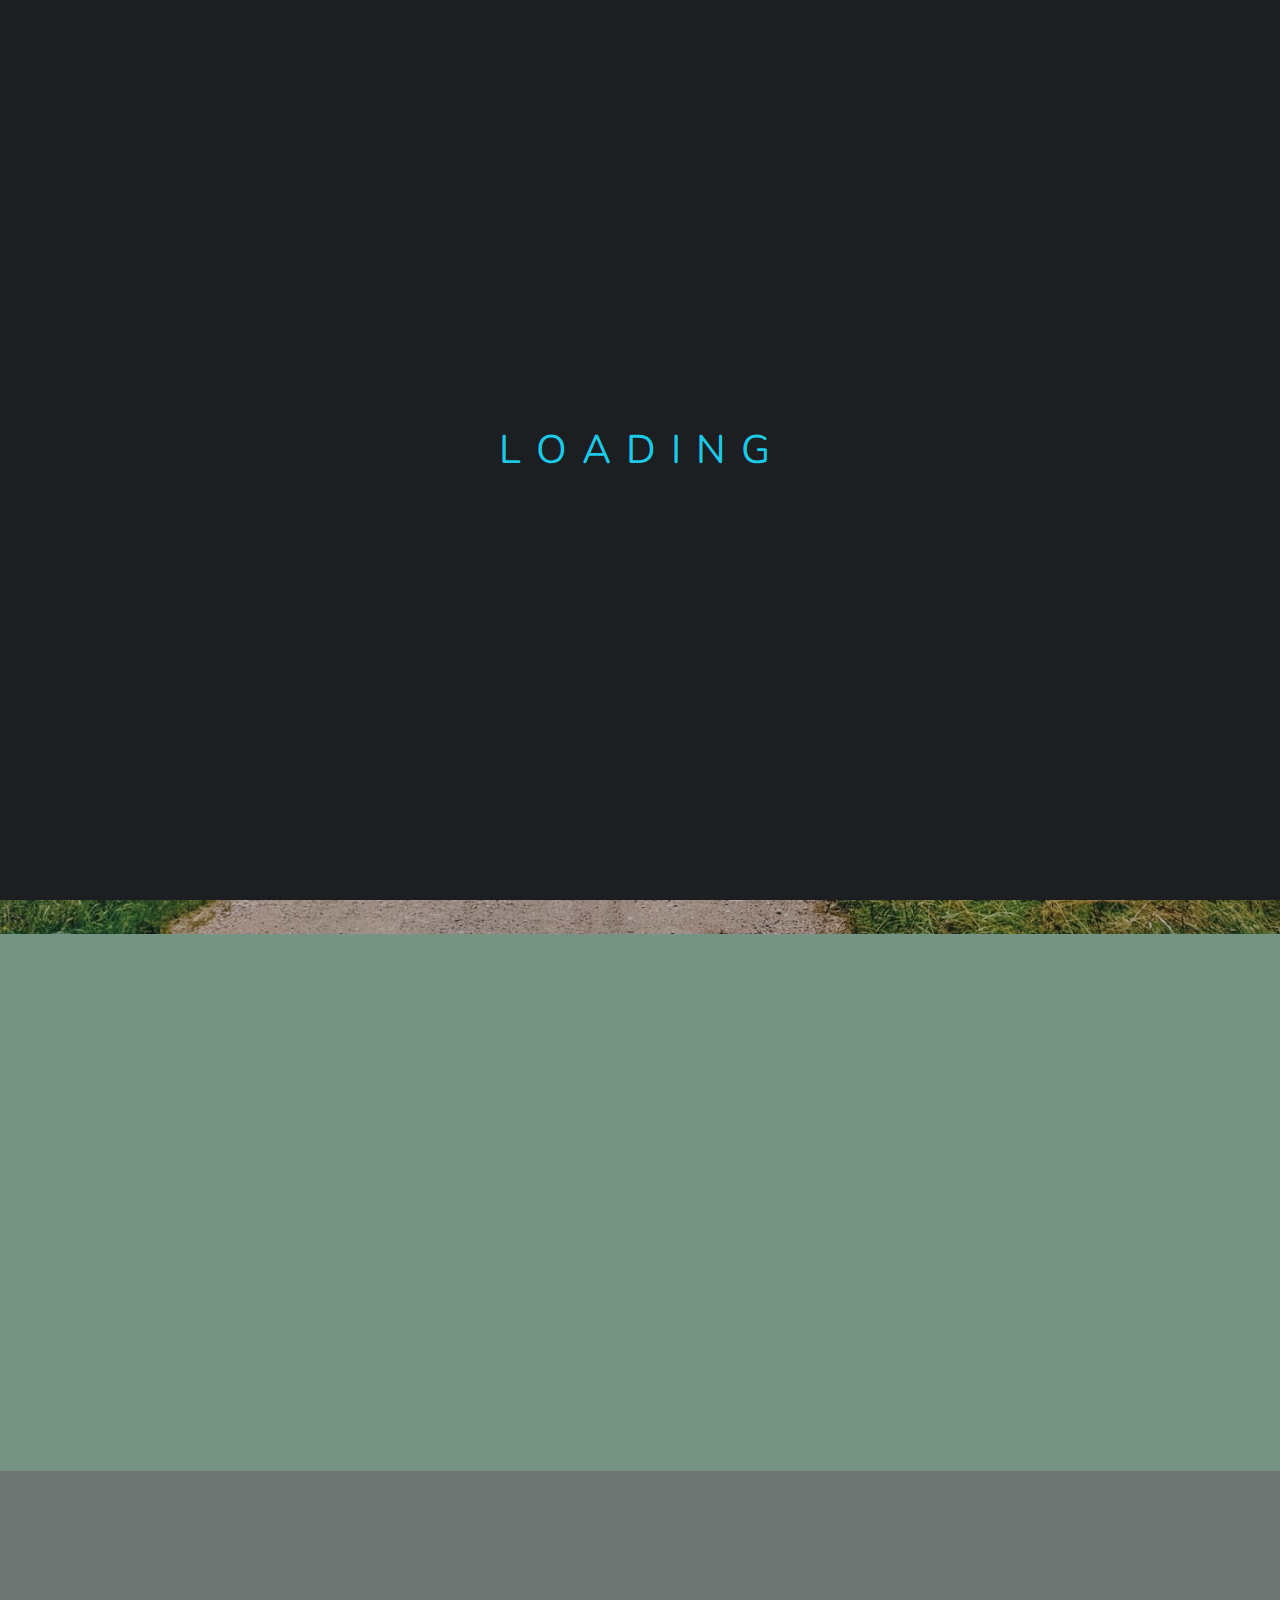
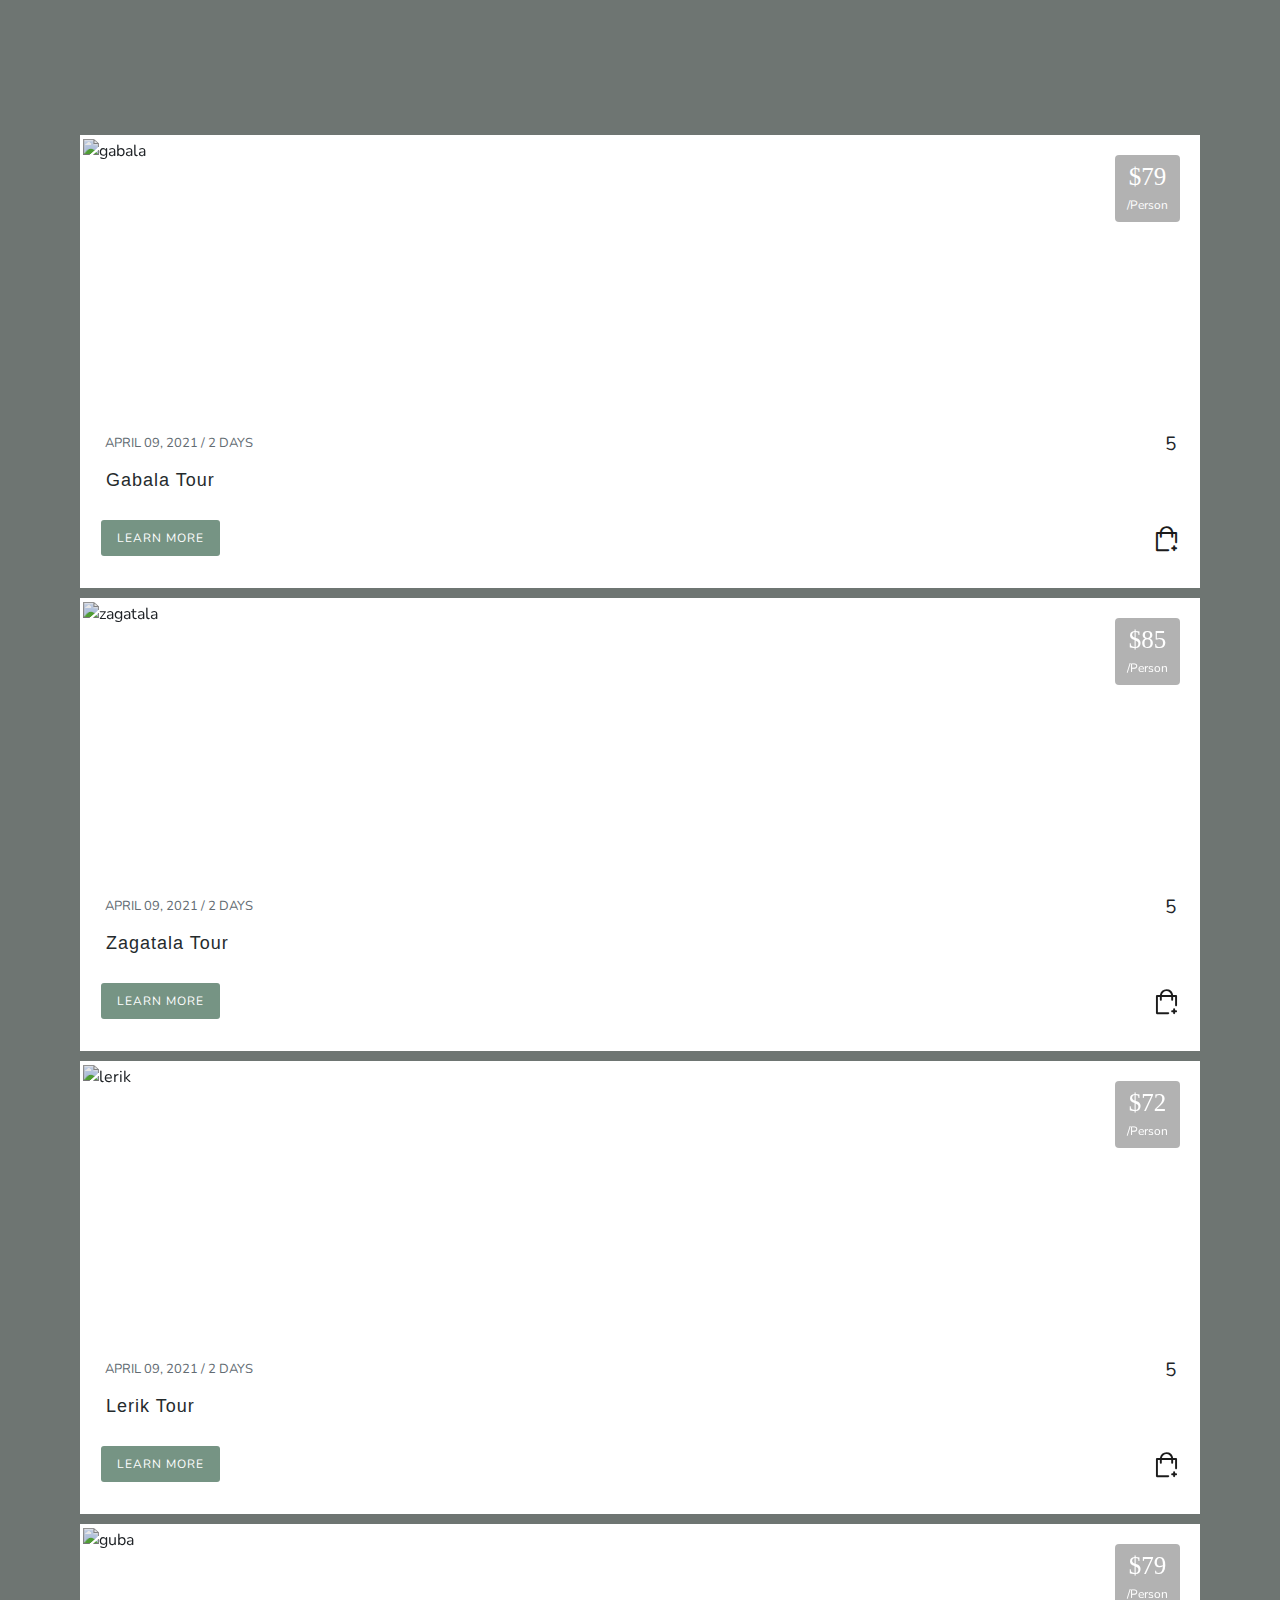
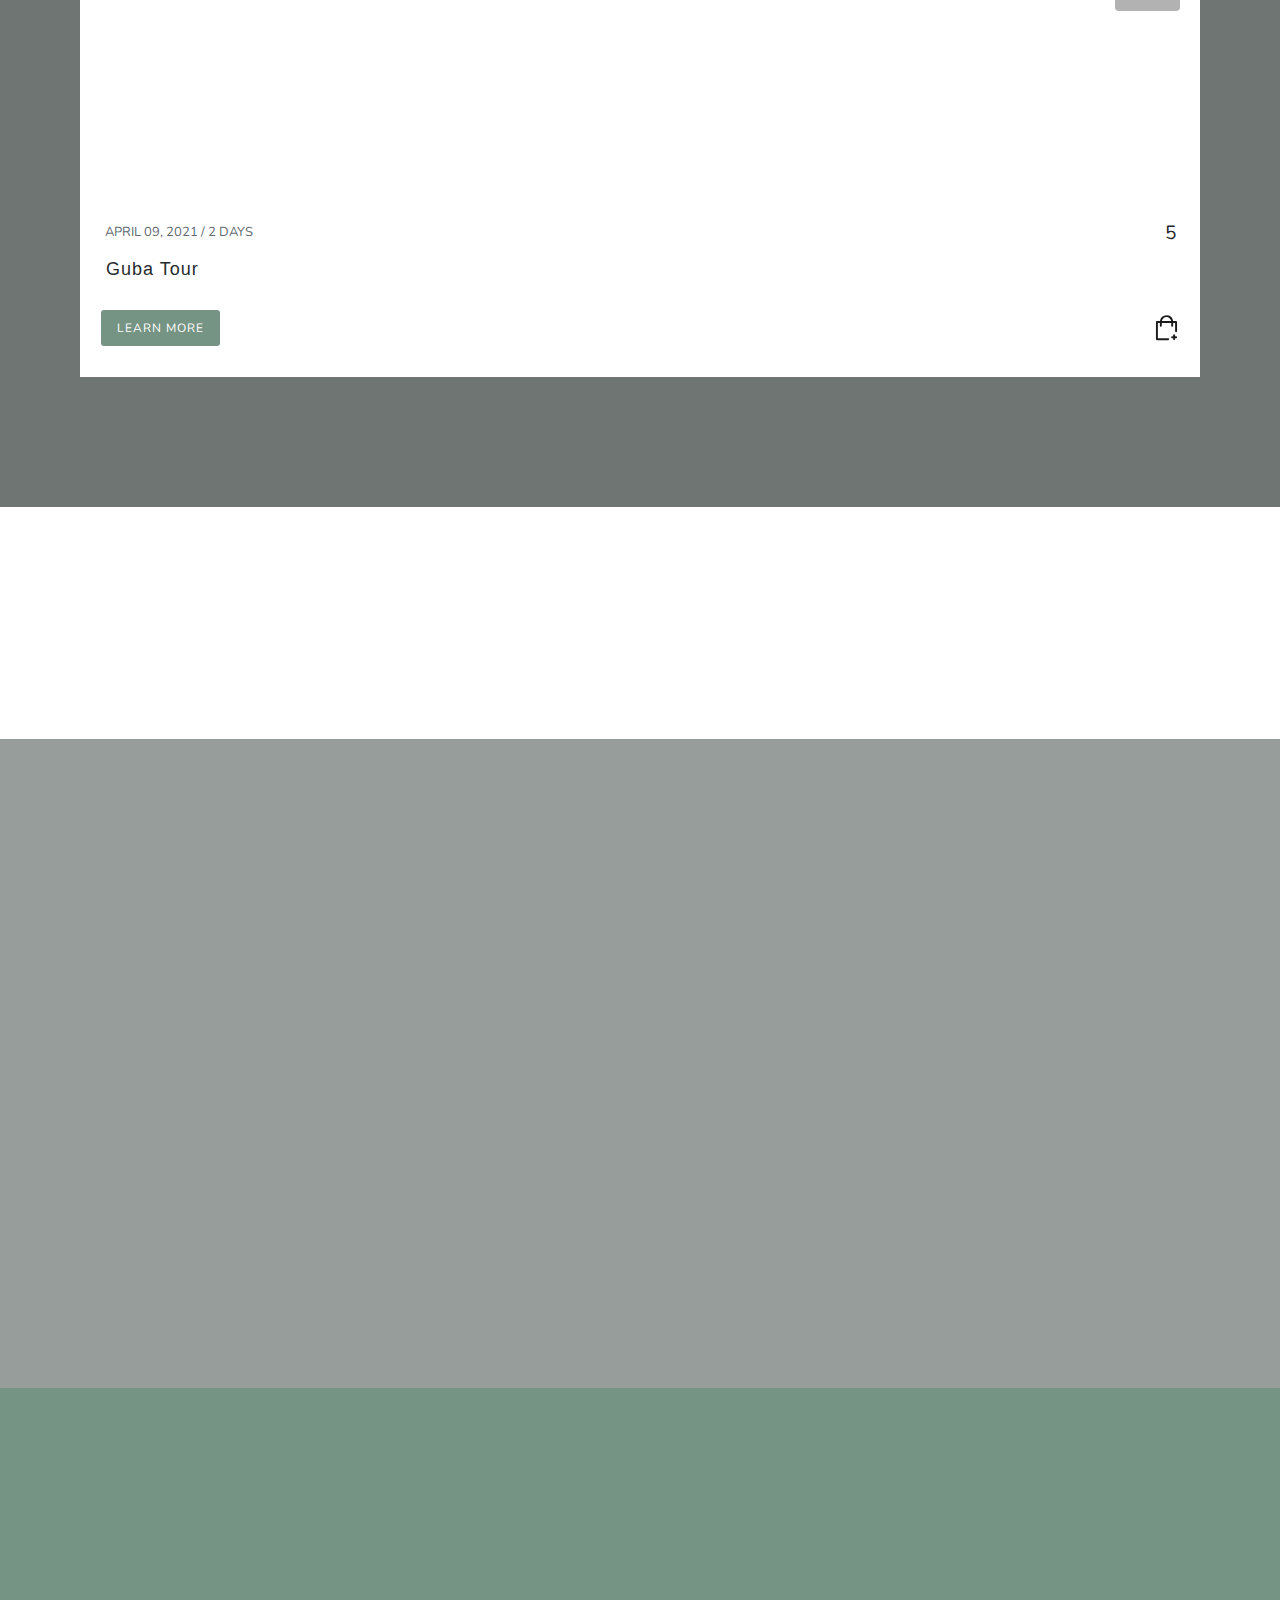
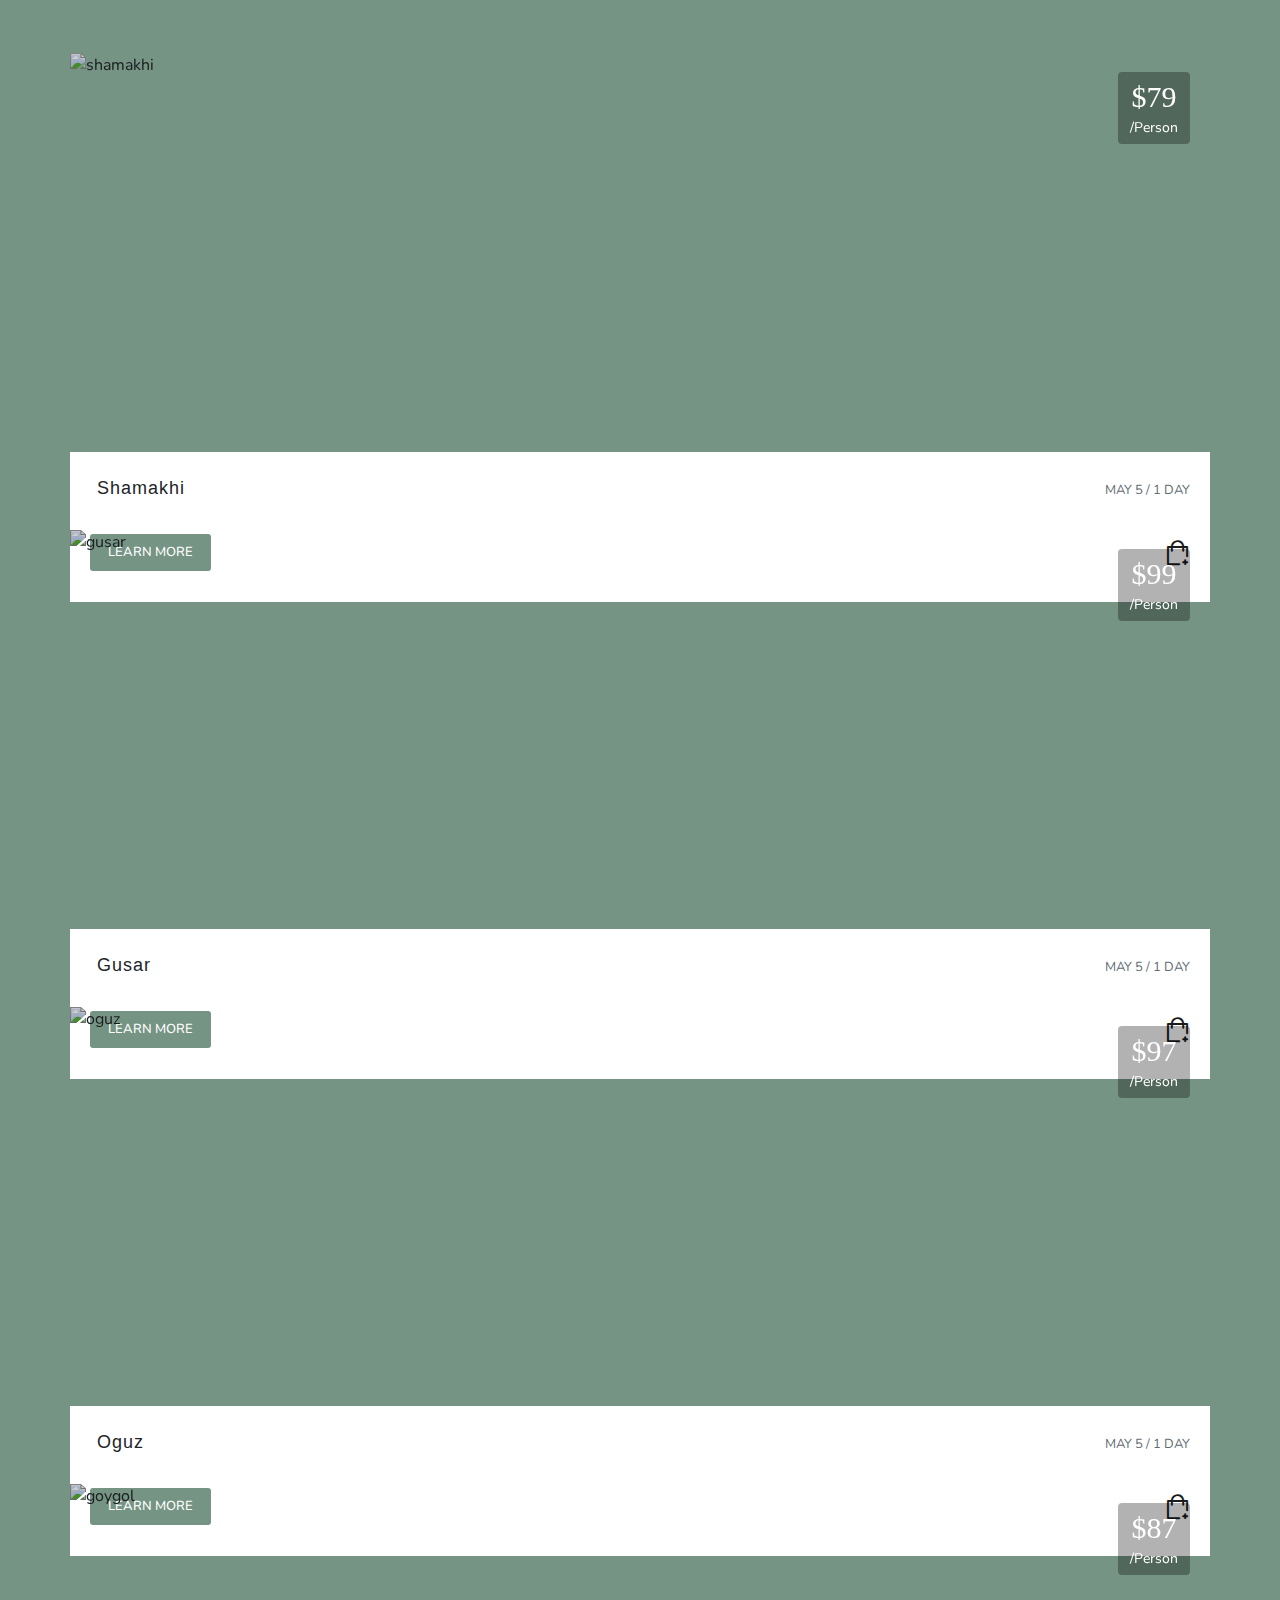
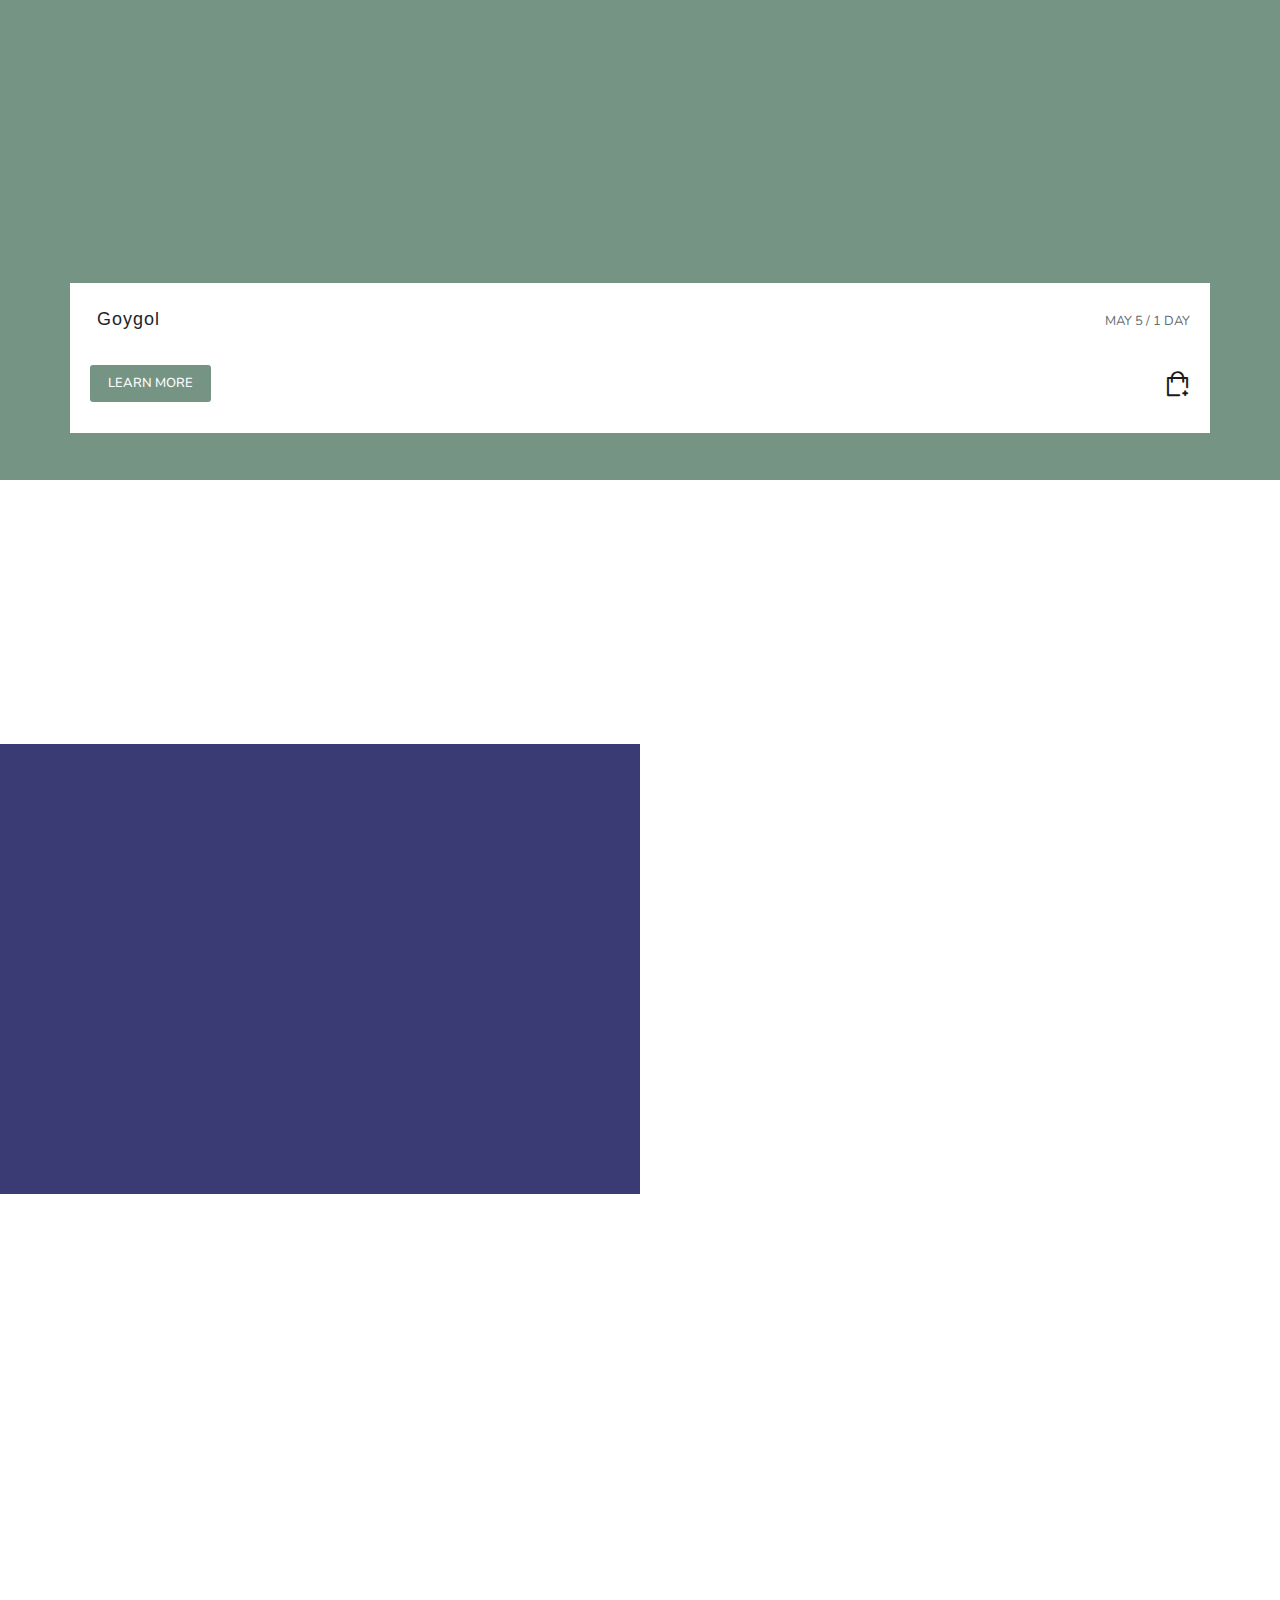
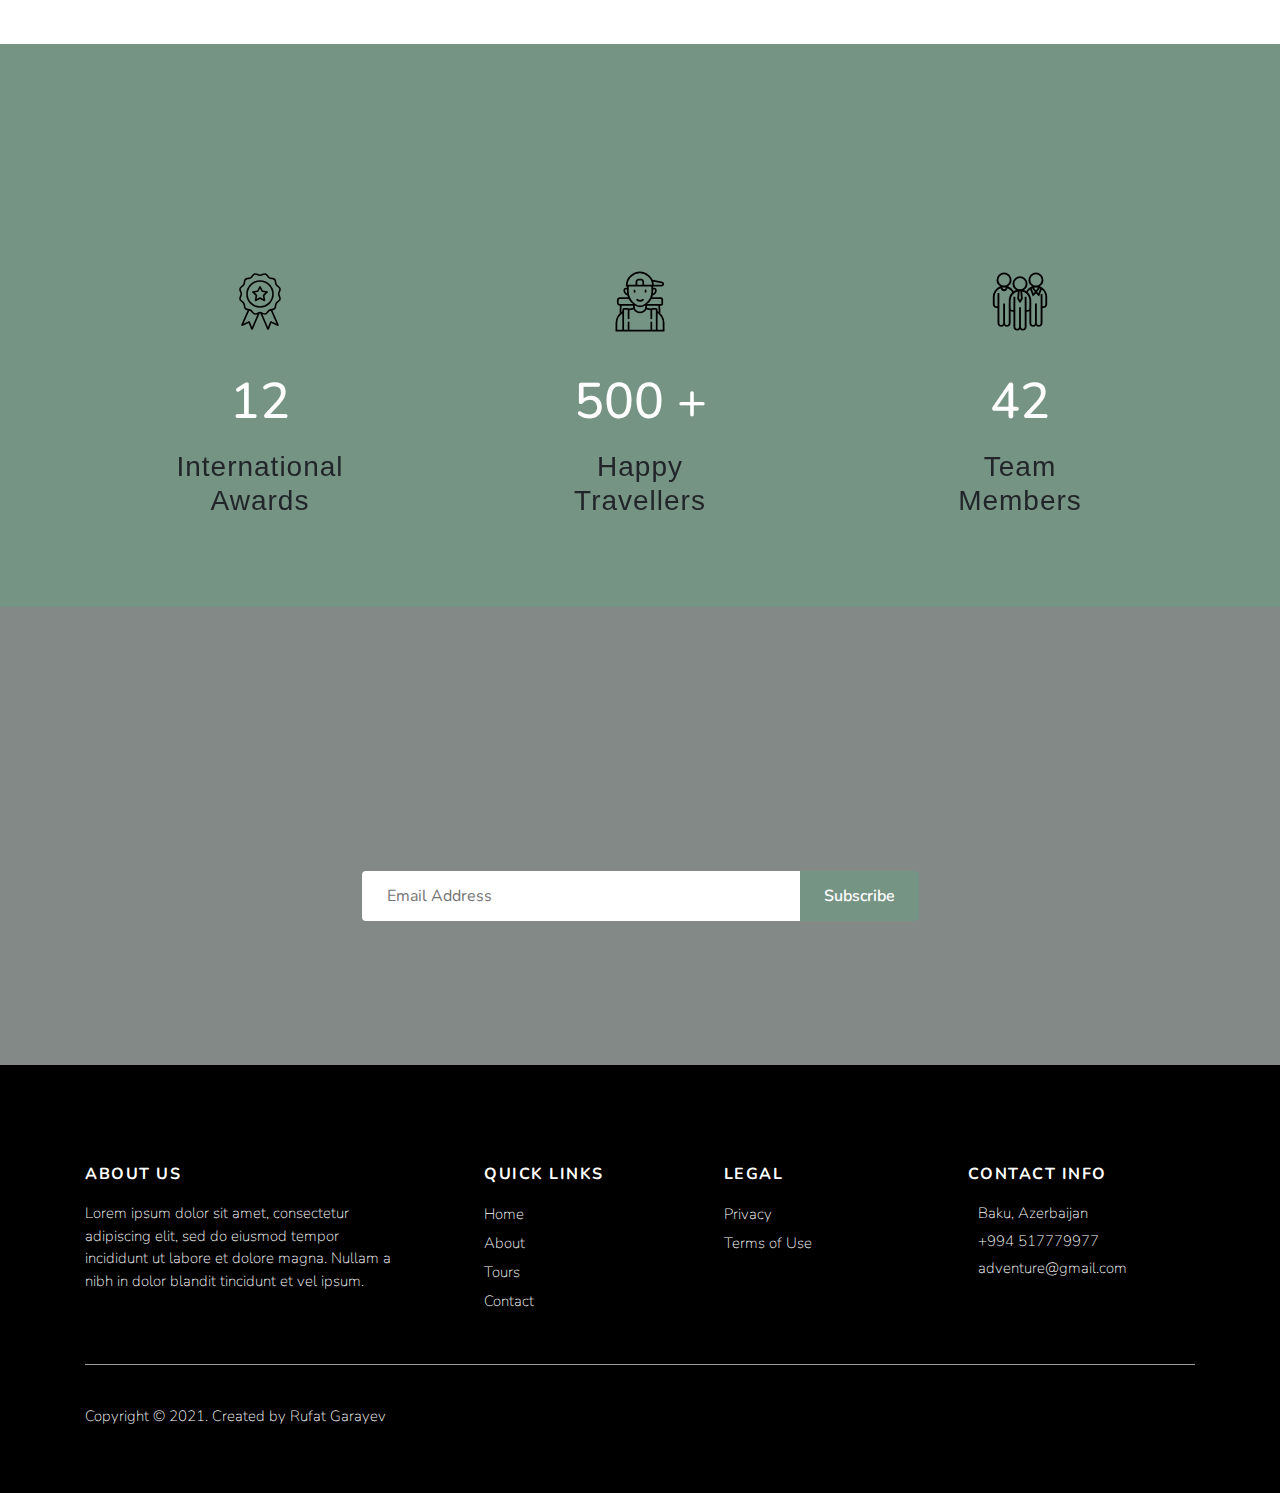
==== commit 8c1325c9: "checkout_page_created" ====
--- a/index.html
+++ b/index.html
@@ -24,7 +24,8 @@
   <link rel="stylesheet" href="css/responsive.css">
   <!-- style.css -->
   <link rel="stylesheet" href="css/style.css">
-  <title>Adventure</title>
+  <!-- page-title -->
+  <title>Home | Adventure</title>
 </head>
 
 <body>
@@ -52,11 +53,13 @@
     <div class="container-fluid">
       <div class="row">
         <div class="col-6 p-0">
+          <!-- phone -->
           <div class="phone text-white">
             <span><i class="fas fa-phone-alt"></i> +994 517779977</span>
           </div>
         </div>
         <div class="col-6 p-0">
+          <!-- languages -->
           <div class="langs">
             <ul class="d-flex">
               <li><a href="#">Az</a></li>
@@ -69,12 +72,13 @@
   </section>
   <!-- ======= Top Header End ======= -->
 
-
   <!-- ======= Main Header Start ======= -->
   <header>
     <nav class="navbar">
       <div class="container-fluid">
+        <!-- navbar-logo -->
         <a class="navbar-brand" href="index.html"><img src="img/logo/travel-logo.png" alt="logo"></a>
+        <!-- navbar-middle-links -->
         <div class="navbar-items d-flex">
           <ul class="navbar-nav links middle-links">
             <li class="nav-item active-link">
@@ -95,7 +99,9 @@
             </li>
           </ul>
         </div>
+        <!-- navbar-side-links-and-btns -->
         <ul class="navbar-nav links account">
+          <!-- search -->
           <li class="nav-item">
             <a class="nav-link search-btn-first icon-btn" href="#"><i class="flaticon-loupe"></i></a>
             <div class="search-area-holder holder-div">
@@ -103,23 +109,25 @@
               <a class="search-btn-second" href="#"><i class="flaticon-loupe"></i></a>
             </div>
           </li>
+          <!-- user -->
           <li class="nav-item user">
             <a class="nav-link user-btn icon-btn" href="#">
               <i class="flaticon-user-1"></i>
             </a>
             <div class="login-box-holder holder-div">
+              <!-- login -->
               <form action="#" method="POST" id="login">
                 <div class="login-box same-style-input-area">
                   <div class="input-area">
                     <input class="email login-email" type="text" name="email" placeholder="Email">
                     <i class="fas fa-check-circle d-none success-icon"></i>
-			              <i class="fas fa-exclamation-circle d-none"></i>
+                    <i class="fas fa-exclamation-circle d-none"></i>
                     <small class="alert login-email-alert"></small>
                   </div>
                   <div class="input-area">
                     <input class="password login-pass" type="password" name="password" placeholder="Password">
                     <i class="fas fa-check-circle d-none success-icon"></i>
-			              <i class="fas fa-exclamation-circle d-none"></i>
+                    <i class="fas fa-exclamation-circle d-none"></i>
                     <small class="alert login-pass-alert"></small>
                   </div>
                   <div class="forgot-area">
@@ -132,6 +140,7 @@
                 </div>
               </form>
 
+              <!-- reset-password -->
               <form action="#" method="GET" id="reset-form">
                 <div class="reset-password same-style-input-area d-none">
                   <p>Reset Password</p>
@@ -154,14 +163,16 @@
               </form>
             </div>
           </li>
+          <!-- cart -->
           <li class="nav-item">
-            <a class="nav-link" href="#">
+            <a class="nav-link cart" href="cart.html">
               <i class="flaticon-shopping-bag">
-                <sup><span>0</span></sup>
+                <sup><span class="tour-count">0</span></sup>
               </i>
             </a>
           </li>
         </ul>
+        <!-- hamburger-btn -->
         <div class="hamburger">
           <div class="line line-1"></div>
           <div class="line line-2"></div>
@@ -177,21 +188,26 @@
   <main>
     <!-- ======= Intro Section Start ======= -->
     <section id="intro">
+      <!-- carousel -->
       <div id="carouselExampleFade" class="carousel slide carousel-fade" data-ride="carousel">
         <div class="carousel-inner">
+          <!-- carousel-item -->
           <div class="carousel-item item1 active" data-interval="200">
             <img src="img/intro-carousel/carousel1.jpg" class="d-block w-100" alt="lake">
           </div>
+          <!-- carousel-item -->
           <div class="carousel-item item2" data-interval="200">
             <img src="img//intro-carousel/carousel2.jpg" class="d-block w-100" alt="cave">
           </div>
         </div>
+        <!-- left-arrow -->
         <a class="carousel-control-prev carousel-button" href="#carouselExampleFade" role="button" data-slide="prev">
           <span class="carousel-control" aria-hidden="true">
             <i class="flaticon-left-arrow"></i>
           </span>
           <span class="sr-only">Previous</span>
         </a>
+        <!-- right-arrow -->
         <a class="carousel-control-next carousel-button" href="#carouselExampleFade" role="button" data-slide="next">
           <span class="carousel-control" aria-hidden="true">
             <i class="flaticon-right-arrow-angle"></i>
@@ -199,6 +215,7 @@
           <span class="sr-only">Next</span>
         </a>
       </div>
+      <!-- banner -->
       <div class="banner-area">
         <div class="container">
           <div class="row">
@@ -223,6 +240,7 @@
       <div class="container">
         <div class="row">
           <div class="col-lg-12">
+            <!-- section-title -->
             <div class="caption d-flex flex-column align-items-center" data-aos="fade-up" data-aos-duration="1000">
               <h1>Our Advantages</h1>
               <hr>
@@ -231,6 +249,7 @@
         </div>
         <div class="row">
           <div class="col-lg-3 col-md-6 col-sm-12">
+            <!-- single-item -->
             <div class="main-holder" data-aos="fade-up" data-aos-duration="800" data-aos-delay="200">
               <div class="holder d-flex flex-column align-items-center text-center">
                 <div class="icon-holder">
@@ -243,6 +262,7 @@
             </div>
           </div>
           <div class="col-lg-3 col-md-6 col-sm-12">
+            <!-- single-item -->
             <div class="main-holder" data-aos="fade-up" data-aos-duration="800" data-aos-delay="400">
               <div class="holder d-flex flex-column align-items-center text-center">
                 <div class="icon-holder">
@@ -255,6 +275,7 @@
             </div>
           </div>
           <div class="col-lg-3 col-md-6 col-sm-12">
+            <!-- single-item -->
             <div class="main-holder" data-aos="fade-up" data-aos-duration="800" data-aos-delay="650">
               <div class="holder d-flex flex-column align-items-center text-center">
                 <div class="icon-holder">
@@ -267,6 +288,7 @@
             </div>
           </div>
           <div class="col-lg-3 col-md-6 col-sm-12">
+            <!-- single-item -->
             <div class="main-holder" data-aos="fade-up" data-aos-duration="900" data-aos-delay="900">
               <div class="holder d-flex flex-column align-items-center text-center">
                 <div class="icon-holder">
@@ -290,6 +312,7 @@
       <div class="container-fluid">
         <div class="row">
           <div class="col-lg-8 col-md-12 offset-lg-2">
+            <!-- section-title -->
             <div class="special-offers-caption text-center d-flex flex-column align-items-center" data-aos="fade-up"
               data-aos-duration="1000">
               <h1>Special Offers</h1>
@@ -302,108 +325,165 @@
         </div>
         <div class="row">
           <div class="col-lg-12 p-0">
+            <!-- carousel-area -->
             <div class="owl-carousel owl-theme specials-section-items">
-              <div class="item main-tourItem-design">
+              <!-- single-tour -->
+              <div class="item tourItem main-tourItem-design">
+                <!-- price -->
                 <div class="price-info">
                   <h5>$79</h5> <br>
                   <span>/Person</span>
                 </div>
+                <!-- image -->
                 <div class="img-box">
-                  <img class="img-fluid" src="img/special-offers/special-offer1.jpg" alt="img1" />
-                </div>
+                  <img class="img-fluid" src="img/tours/gabala.jpg" alt="gabala" />
+                </div>
+                <!-- info -->
                 <div class="info">
-                  <div class="tour-date">
-                    <i class="fas fa-calendar-alt mr-1"></i>
-                    <span>APRIL 09, 2021 / 2 DAYS</span>
-                  </div>
+                  <!-- date-and-rating -->
+                  <div class="tour-date-and-rating d-flex justify-content-between">
+                    <div class="tour-date">
+                      <i class="fas fa-calendar-alt mr-1"></i>
+                      <span>APRIL 09, 2021 / 2 DAYS</span>
+                    </div>
+                    <div class="rating d-flex">
+                      <span>5<i class="fas fa-star"></i></span>
+                    </div>
+                  </div>
+                  <!-- tour-name -->
                   <div class="tour-name d-flex">
                     <i class="fas fa-map-marker-alt"></i>
                     <h4>Gabala Tour</h4>
                   </div>
+                  <!-- link-and-btn -->
                   <div class="slide-links d-flex">
-                    <a href="#">Learn More</a>
-                    <a href="#">
+                    <a href="tour-details.html">Learn More</a>
+                    <a href="#" class="addToCartBtn" onClick="cartLS.add({id: 1, name: 'Gabala Tour', price: 79})">
                       <i class="flaticon-add-to-basket"></i>
                       <em class="top-info-box">Add To Cart</em>
                     </a>
-                  </div>
-                </div>
-              </div>
-              <div class="item main-tourItem-design">
+                    <div class="spinner d-none"></div>
+                    <i class="fas fa-check successIcon d-none"></i>
+                  </div>
+                </div>
+              </div>
+              <!-- single-tour -->
+              <div class="item tourItem main-tourItem-design">
+                <!-- price -->
+                <div class="price-info">
+                  <h5>$85</h5> <br>
+                  <span>/Person</span>
+                </div>
+                <!-- image -->
+                <div class="img-box">
+                  <img class="img-fluid" src="img/tours/zagatala.jpg" alt="zagatala" />
+                </div>
+                <!-- info -->
+                <div class="info">
+                  <!-- date-and-rating -->
+                  <div class="tour-date-and-rating d-flex justify-content-between">
+                    <div class="tour-date">
+                      <i class="fas fa-calendar-alt mr-1"></i>
+                      <span>APRIL 09, 2021 / 2 DAYS</span>
+                    </div>
+                    <div class="rating d-flex">
+                      <span>5<i class="fas fa-star"></i></span>
+                    </div>
+                  </div>
+                  <!-- tour-name -->
+                  <div class="tour-name d-flex">
+                    <i class="fas fa-map-marker-alt"></i>
+                    <h4>Zagatala Tour</h4>
+                  </div>
+                  <!-- link-and-btn -->
+                  <div class="slide-links d-flex">
+                    <a href="tour-details.html">Learn More</a>
+                    <a href="#" class="addToCartBtn" onClick="cartLS.add({id: 3, name: 'Zagatala Tour', price: 85})">
+                      <i class="flaticon-add-to-basket"></i>
+                      <em class="top-info-box">Add To Cart</em>
+                    </a>
+                    <div class="spinner d-none"></div>
+                    <i class="fas fa-check successIcon d-none"></i>
+                  </div>
+                </div>
+              </div>
+              <!-- single-tour -->
+              <div class="item tourItem main-tourItem-design">
+                <!-- price -->
+                <div class="price-info">
+                  <h5>$72</h5> <br>
+                  <span>/Person</span>
+                </div>
+                <!-- image -->
+                <div class="img-box">
+                  <img class="img-fluid" src="img/tours/lerik.jpg" alt="lerik" />
+                </div>
+                <!-- info -->
+                <div class="info">
+                  <!-- date-and-rating -->
+                  <div class="tour-date-and-rating d-flex justify-content-between">
+                    <div class="tour-date">
+                      <i class="fas fa-calendar-alt mr-1"></i>
+                      <span>APRIL 09, 2021 / 2 DAYS</span>
+                    </div>
+                    <div class="rating d-flex">
+                      <span>5<i class="fas fa-star"></i></span>
+                    </div>
+                  </div>
+                  <!-- tour-name -->
+                  <div class="tour-name d-flex">
+                    <i class="fas fa-map-marker-alt"></i>
+                    <h4>Lerik Tour</h4>
+                  </div>
+                  <!-- link-and-btn -->
+                  <div class="slide-links d-flex">
+                    <a href="tour-details.html">Learn More</a>
+                    <a href="#" class="addToCartBtn" onClick="cartLS.add({id: 5, name: 'Lerik Tour', price: 72})">
+                      <i class="flaticon-add-to-basket"></i>
+                      <em class="top-info-box">Add To Cart</em>
+                    </a>
+                    <div class="spinner d-none"></div>
+                    <i class="fas fa-check successIcon d-none"></i>
+                  </div>
+                </div>
+              </div>
+              <!-- single-tour -->
+              <div class="item tourItem main-tourItem-design">
+                <!-- price -->
                 <div class="price-info">
                   <h5>$79</h5> <br>
                   <span>/Person</span>
                 </div>
+                <!-- image -->
                 <div class="img-box">
-                  <img class="img-fluid" src="img/special-offers/special-offer2.jpg" alt="img1" />
-                </div>
+                  <img class="img-fluid" src="img/tours/guba.jpg" alt="guba" />
+                </div>
+                <!-- info -->
                 <div class="info">
-                  <div class="tour-date">
-                    <i class="fas fa-calendar-alt mr-1"></i>
-                    <span>JULY 11, 2021 / 2 DAYS</span>
-                  </div>
+                  <!-- date-and-rating -->
+                  <div class="tour-date-and-rating d-flex justify-content-between">
+                    <div class="tour-date">
+                      <i class="fas fa-calendar-alt mr-1"></i>
+                      <span>APRIL 09, 2021 / 2 DAYS</span>
+                    </div>
+                    <div class="rating d-flex">
+                      <span>5<i class="fas fa-star"></i></span>
+                    </div>
+                  </div>
+                  <!-- tour-name -->
                   <div class="tour-name d-flex">
                     <i class="fas fa-map-marker-alt"></i>
-                    <h4>Zagatala Tour</h4>
-                  </div>
+                    <h4>Guba Tour</h4>
+                  </div>
+                  <!-- link-and-btn -->
                   <div class="slide-links d-flex">
-                    <a href="#">Learn More</a>
-                    <a href="#">
+                    <a href="tour-details.html">Learn More</a>
+                    <a href="#" class="addToCartBtn" onClick="cartLS.add({id: 8, name: 'Guba Tour', price: 79})">
                       <i class="flaticon-add-to-basket"></i>
                       <em class="top-info-box">Add To Cart</em>
                     </a>
-                  </div>
-                </div>
-              </div>
-              <div class="item main-tourItem-design">
-                <div class="price-info">
-                  <h5>$79</h5> <br>
-                  <span>/Person</span>
-                </div>
-                <div class="img-box">
-                  <img class="img-fluid" src="img/special-offers/special-offer3.jpg" alt="img1" />
-                </div>
-                <div class="info">
-                  <div class="tour-date">
-                    <i class="fas fa-calendar-alt mr-1"></i>
-                    <span>JUNE 14, 2021 / 2 DAYS</span>
-                  </div>
-                  <div class="tour-name d-flex">
-                    <i class="fas fa-map-marker-alt"></i>
-                    <h4>Lerik Tour</h4>
-                  </div>
-                  <div class="slide-links d-flex">
-                    <a href="#">Learn More</a>
-                    <a href="#">
-                      <i class="flaticon-add-to-basket"></i>
-                      <em class="top-info-box">Add To Cart</em>
-                    </a>
-                  </div>
-                </div>
-              </div>
-              <div class="item main-tourItem-design">
-                <div class="price-info">
-                  <h5>$79</h5> <br>
-                  <span>/Person</span>
-                </div>
-                <div class="img-box">
-                  <img class="img-fluid" src="img/special-offers/special-offer4.jpg" alt="img1" />
-                </div>
-                <div class="info">
-                  <div class="tour-date">
-                    <i class="fas fa-calendar-alt mr-1"></i>
-                    <span>MAY 10, 2021 / 2 DAYS</span>
-                  </div>
-                  <div class="tour-name d-flex">
-                    <i class="fas fa-map-marker-alt"></i>
-                    <h4>Guba Tour</h4>
-                  </div>
-                  <div class="slide-links d-flex">
-                    <a href="#">Learn More</a>
-                    <a href="#">
-                      <i class="flaticon-add-to-basket"></i>
-                      <em class="top-info-box">Add To Cart</em>
-                    </a>
+                    <div class="spinner d-none"></div>
+                    <i class="fas fa-check successIcon d-none"></i>
                   </div>
                 </div>
               </div>
@@ -420,12 +500,14 @@
       <div class="container">
         <div class="row">
           <div class="col-lg-7 col-md-7 col-sm-12 col-xs-12">
+            <!-- text-area -->
             <div class="view-tours-text d-flex align-items-center" data-aos="fade-right" data-aos-duration="1000">
               <i class="flaticon-compass"></i>
               <h4>Book Your Adventure Today!</h4>
             </div>
           </div>
           <div class="col-lg-5 col-md-5 col-sm-12 col-xs-12">
+            <!-- btn-area -->
             <div class="view-tours-btn" data-aos="fade-left" data-aos-duration="1000">
               <a href="tours.html">View Tours</a>
             </div>
@@ -441,6 +523,7 @@
       <div class="container">
         <div class="row">
           <div class="col-lg-9 col-md-12 col-sm-12 col-xs-12">
+            <!-- discount-titles -->
             <div class="discount_title">
               <h2 data-aos="zoom-in" data-aos-duration="1000"><span>Sheki</span> Tour</h2>
               <h2 data-aos="zoom-in" data-aos-duration="1000">On Going Limited <span>Time Offer</span></h2>
@@ -449,6 +532,7 @@
                 <span class="norm-price">$79</span><span class="discount-price">$55</span>
               </h2>
             </div>
+            <!-- countdown -->
             <div class="counterdowns" data-aos="zoom-in" data-aos-duration="1000" data-aos-delay="50">
               <div class="counter">
                 <div class="timer">
@@ -463,6 +547,7 @@
             </div>
           </div>
           <div class="col-lg-3 col-md-12 col-sm-12 col-xs-12">
+            <!-- btn-area -->
             <div class="discount_btn" data-aos="zoom-in" data-aos-duration="1000">
               <a href="#">Book Now</a>
             </div>
@@ -478,6 +563,7 @@
       <div class="container-fluid">
         <div class="row">
           <div class="col-12">
+            <!-- section-title -->
             <div class="popular-tours-caption d-flex flex-column justify-content-center align-items-center"
               data-aos="fade-up" data-aos-duration="1000">
               <h1>Popular Tours</h1>
@@ -488,116 +574,153 @@
         </div>
         <div class="row">
           <div class="col-lg-12 p-0">
+            <!-- carousel-area -->
             <div class="owl-carousel owl-theme popular-tours-section-items">
-              <div class="item">
+              <!-- single-tour -->
+              <div class="item tourItem">
+                <!-- price -->
                 <div class="price-info">
                   <h5>$79</h5> <br>
                   <span>/Person</span>
                 </div>
+                <!-- image -->
                 <div class="img-box">
-                  <img class="img-fluid" src="img/popular-tours/pic1.jpg" alt="...">
-                </div>
+                  <img class="img-fluid" src="img/tours/shamakhi.jpg" alt="shamakhi">
+                </div>
+                <!-- info -->
                 <div class="content">
                   <div class="content-header">
+                    <!-- tour-name -->
                     <div class="tour-name d-flex flex-row align-items-center">
                       <i class="fas fa-map-marker-alt"></i>
                       <h4 class="my-0">Shamakhi</h4>
                     </div>
+                    <!-- tour-date -->
                     <div class="tour-date">
                       <i class="fas fa-calendar-alt"></i>
                       <span>MAY 5 / 1 DAY</span>
                     </div>
                   </div>
+                  <!-- link-and-btn -->
                   <div class="content-links">
-                    <a href="#">Learn More</a>
-                    <a href="#">
+                    <a href="tour-details.html">Learn More</a>
+                    <a href="#" class="addToCartBtn" onClick="cartLS.add({id: 9, name: 'Shamakhi Tour', price: 79})">
                       <i class="flaticon-add-to-basket"></i>
                       <em class="top-info-box">Add To Cart</em>
                     </a>
-                  </div>
-                </div>
-              </div>
-              <div class="item">
+                    <div class="spinner d-none"></div>
+                    <i class="fas fa-check successIcon d-none"></i>
+                  </div>
+                </div>
+              </div>
+              <!-- single-tour -->
+              <div class="item tourItem">
+                <!-- price -->
                 <div class="price-info">
-                  <h5>$79</h5> <br>
+                  <h5>$99</h5> <br>
                   <span>/Person</span>
                 </div>
+                <!-- image -->
                 <div class="img-box">
-                  <img class="img-fluid" src="img/popular-tours/pic2.jpg" alt="...">
-                </div>
+                  <img class="img-fluid" src="img/tours/gusar.jpg" alt="gusar">
+                </div>
+                <!-- info -->
                 <div class="content">
                   <div class="content-header">
+                    <!-- tour-name -->
                     <div class="tour-name d-flex flex-row align-items-center">
                       <i class="fas fa-map-marker-alt"></i>
                       <h4 class="my-0">Gusar</h4>
                     </div>
+                    <!-- tour-date -->
                     <div class="tour-date">
                       <i class="fas fa-calendar-alt"></i>
                       <span>MAY 5 / 1 DAY</span>
                     </div>
                   </div>
+                  <!-- link-and-btn -->
                   <div class="content-links">
-                    <a href="#">Learn More</a>
-                    <a href="#">
+                    <a href="tour-details.html">Learn More</a>
+                    <a href="#" class="addToCartBtn" onClick="cartLS.add({id: 7, name: 'Gusar Tour', price: 99})">
                       <i class="flaticon-add-to-basket"></i>
                       <em class="top-info-box">Add To Cart</em>
                     </a>
-                  </div>
-                </div>
-              </div>
-              <div class="item">
+                    <div class="spinner d-none"></div>
+                    <i class="fas fa-check successIcon d-none"></i>
+                  </div>
+                </div>
+              </div>
+              <!-- single-tour -->
+              <div class="item tourItem">
+                <!-- price -->
                 <div class="price-info">
-                  <h5>$79</h5> <br>
+                  <h5>$97</h5> <br>
                   <span>/Person</span>
                 </div>
+                <!-- image -->
                 <div class="img-box">
-                  <img class="img-fluid" src="img/popular-tours/pic3.jpg" alt="...">
-                </div>
+                  <img class="img-fluid" src="img/tours/oguz.jpg" alt="oguz">
+                </div>
+                <!-- info -->
                 <div class="content">
                   <div class="content-header">
+                    <!-- tour-name -->
                     <div class="tour-name d-flex flex-row align-items-center">
                       <i class="fas fa-map-marker-alt"></i>
                       <h4 class="my-0">Oguz</h4>
                     </div>
+                    <!-- tour-date -->
                     <div class="tour-date">
                       <i class="fas fa-calendar-alt"></i>
                       <span>MAY 5 / 1 DAY</span>
                     </div>
                   </div>
+                  <!-- link-and-btn -->
                   <div class="content-links">
-                    <a href="#">Learn More</a>
-                    <a href="#">
+                    <a href="tour-details.html">Learn More</a>
+                    <a href="#" class="addToCartBtn" onClick="cartLS.add({id: 6, name: 'Oguz Tour', price: 97})">
                       <i class="flaticon-add-to-basket"></i>
                       <em class="top-info-box">Add To Cart</em>
                     </a>
-                  </div>
-                </div>
-              </div>
-              <div class="item">
+                    <div class="spinner d-none"></div>
+                    <i class="fas fa-check successIcon d-none"></i>
+                  </div>
+                </div>
+              </div>
+              <!-- single-tour -->
+              <div class="item tourItem">
+                <!-- price -->
                 <div class="price-info">
-                  <h5>$79</h5> <br>
+                  <h5>$87</h5> <br>
                   <span>/Person</span>
                 </div>
+                <!-- image -->
                 <div class="img-box">
-                  <img class="img-fluid" src="img/popular-tours/pic4.jpg" alt="...">
-                </div>
+                  <img class="img-fluid" src="img/tours/goygol.jpg" alt="goygol">
+                </div>
+                <!-- info -->
                 <div class="content">
                   <div class="content-header">
+                    <!-- tour-name -->
                     <div class="tour-name d-flex flex-row align-items-center">
                       <i class="fas fa-map-marker-alt"></i>
                       <h4 class="my-0">Goygol</h4>
                     </div>
+                    <!-- tour-date -->
                     <div class="tour-date">
                       <i class="fas fa-calendar-alt"></i>
                       <span>MAY 5 / 1 DAY</span>
                     </div>
                   </div>
+                  <!-- link-and-btn -->
                   <div class="content-links">
-                    <a href="#">Learn More</a>
-                    <a href="#">
+                    <a href="tour-details.html">Learn More</a>
+                    <a href="#" class="addToCartBtn" onClick="cartLS.add({id: 2, name: 'Goygol Tour', price: 87})">
                       <i class="flaticon-add-to-basket"></i>
                       <em class="top-info-box">Add To Cart</em>
                     </a>
+                    <div class="spinner d-none"></div>
+                    <i class="fas fa-check successIcon d-none"></i>
                   </div>
                 </div>
               </div>
@@ -614,6 +737,7 @@
       <div class="container-fluid">
         <div class="row">
           <div class="col-12">
+            <!-- section-title -->
             <div class="coming-soon-caption d-flex flex-column justify-content-center align-items-center"
               data-aos="fade-up" data-aos-duration="1000">
               <h1>Coming Soon</h1>
@@ -624,6 +748,7 @@
         </div>
         <div class="row">
           <div class="col-lg-6 col-md-6 p-0">
+            <!-- single-item -->
             <div class="content d-flex flex-column align-items-start justify-content-center">
               <div class="content-name d-flex flex-row" data-aos="fade-right" data-aos-duration="1000">
                 <i class="flaticon-national-park"></i>
@@ -638,12 +763,15 @@
             </div>
           </div>
           <div class="col-lg-6 col-md-6 p-0">
+            <!-- image-area -->
             <div class="img-box first-pic"></div>
           </div>
           <div class="col-lg-6 col-md-6 p-0 fourth">
+            <!-- image-area -->
             <div class="img-box second-pic"></div>
           </div>
           <div class="col-lg-6 col-md-6 p-0 third">
+            <!-- single-item -->
             <div class="content d-flex flex-column align-items-start justify-content-center">
               <div class="content-name d-flex flex-row" data-aos="fade-left" data-aos-duration="1000">
                 <i class="flaticon-national-park"></i>
@@ -667,6 +795,7 @@
     <section id="our-achievements">
       <div class="container">
         <div class="row">
+          <!-- section-title -->
           <div class="achievements-caption d-flex flex-column justify-content-center align-items-center"
             data-aos="fade-up" data-aos-duration="1000">
             <h1>Our Achievements</h1>
@@ -675,6 +804,7 @@
         </div>
         <div class="row">
           <div class="col-lg-4 col-md-4 col-sm-12">
+            <!-- awards-item -->
             <div class="content awards d-flex flex-column align-items-center">
               <i class="flaticon-medal"></i>
               <h2 class="counter-up">12</h2>
@@ -682,6 +812,7 @@
             </div>
           </div>
           <div class="col-lg-4 col-md-4 col-sm-12">
+            <!-- travellers-item -->
             <div class="content travellers d-flex flex-column align-items-center">
               <i class="flaticon-traveller"></i>
               <h2><span class="counter-up">500</span> <span>+</span></h2>
@@ -689,6 +820,7 @@
             </div>
           </div>
           <div class="col-lg-4 col-md-4 col-sm-12">
+            <!-- members-item -->
             <div class="content members d-flex flex-column align-items-center">
               <i class="flaticon-community"></i>
               <h2 class="counter-up">42</h2>
@@ -706,7 +838,7 @@
       <div class="container">
         <div class="row">
           <div class="col-12">
-            <!-- subscribe-section title-->
+            <!-- section-title -->
             <div class="subscribe-title d-flex flex-column justify-content-center align-items-center" data-aos="fade-up"
               data-aos-duration="1000">
               <h1>Subscribe</h1>
@@ -721,7 +853,7 @@
             <div class="form-holder d-flex justify-content-center">
               <form class="w-100" action="#" method="GET" id="subscribe-form">
                 <div class="form-field">
-                  <input type="email" name="email" class="subscribe-email" placeholder="Email Address"/>
+                  <input type="email" name="email" class="subscribe-email" placeholder="Email Address" />
                   <button type="submit" class="subs-btn" name="submit">Subscribe</button>
                 </div>
                 <i class="fas fa-check-circle d-none success-icon"></i>
@@ -741,18 +873,22 @@
 
   <!-- ======= Footer Start ======= -->
   <footer>
-    <div class="container">
+    <div class="container-fluid">
       <!-- Footer Top Start -->
       <div class="footer-top">
         <div class="row">
           <div class="col-lg-4 col-md-4 col-sm-12">
+            <!-- about -->
             <div class="about-us">
               <h4>About Us</h4>
-              <p>Lorem ipsum dolor sit amet, consectetur adipiscing elit, sed do eiusmod tempor incididunt ut labore et
-                dolore magna.</p>
+              <p>
+                Lorem ipsum dolor sit amet, consectetur adipiscing elit, sed do eiusmod tempor incididunt
+                ut labore et dolore magna. Nullam a nibh in dolor blandit tincidunt et vel ipsum.
+              </p>
             </div>
           </div>
           <div class="col-lg-2 col-md-2 col-sm-12 p-0">
+            <!-- quick-links -->
             <div class="quick-links">
               <h4>Quick Links</h4>
               <ul>
@@ -764,15 +900,17 @@
             </div>
           </div>
           <div class="col-lg-2 col-md-2 col-sm-12 p-0">
+            <!-- legal -->
             <div class="legal">
               <h4>Legal</h4>
               <ul>
-                <li><a href="#">Privacy</a></li>
-                <li><a href="#">Terms of Use</a></li>
+                <li><a href="privacy.html">Privacy</a></li>
+                <li><a href="terms-of-use.html">Terms of Use</a></li>
               </ul>
             </div>
           </div>
           <div class="col-lg-4 col-md-4 col-sm-12">
+            <!-- contact -->
             <div class="contact">
               <h4>Contact Info</h4>
               <ul>
@@ -790,11 +928,13 @@
       <div class="footer-bottom">
         <div class="row">
           <div class="col-lg-6 col-md-6 col-sm-12 copyright-bottom">
+            <!-- copyright -->
             <div class="copyright-holder">
               <p>Copyright © 2021. Created by Rufat Garayev</p>
             </div>
           </div>
           <div class="col-lg-6 col-md-6 col-sm-12 social-media-top">
+            <!-- social-media -->
             <div class="social-media d-flex">
               <ul class="d-flex">
                 <li><a class="facebook" href="#"><i class="fab fa-facebook-f"></i></a></li>
@@ -815,7 +955,9 @@
   <!-- animate on scroll -->
   <script src="https://unpkg.com/aos@next/dist/aos.js"></script>
   <script>
-    AOS.init({});
+    AOS.init({
+      once: true
+    });
   </script>
   <!-- font-awesome -->
   <script src="https://kit.fontawesome.com/b7e00c266a.js" crossorigin="anonymous"></script>
@@ -830,6 +972,12 @@
   <!-- owl-carousel.js -->
   <script src="plugins/owl-carousel/owl.carousel.js"></script>
   <script src="js/owl-carousel.js"></script>
+  <!-- shopping-cart-local-storage -->
+  <script src="https://unpkg.com/cart-localstorage@1.1.4/dist/cart-localstorage.min.js" type="text/javascript"></script>
+  <!-- form-validation.js -->
+  <script src="js/form-validation.js"></script>
+  <!-- cart.js -->
+  <script src="js/cart.js"></script>
   <!-- main.js -->
   <script src="js/main.js"></script>
 </body>
--- a/font/flaticon.css
+++ b/font/flaticon.css
@@ -1,6 +1,6 @@
 	/*
   	Flaticon icon font: Flaticon
-  	Creation date: 27/02/2021 21:26
+  	Creation date: 02/03/2021 17:47
   	*/
 
 @font-face {
@@ -51,4 +51,12 @@
 .flaticon-street-sign:before { content: "\f112"; }
 .flaticon-steering-wheel:before { content: "\f113"; }
 .flaticon-bike:before { content: "\f114"; }
-.flaticon-down-arrow:before { content: "\f115"; }+.flaticon-down-arrow:before { content: "\f115"; }
+.flaticon-pointed-star:before { content: "\f116"; }
+.flaticon-envelope:before { content: "\f117"; }
+.flaticon-call:before { content: "\f118"; }
+.flaticon-camera:before { content: "\f119"; }
+.flaticon-camera-1:before { content: "\f11a"; }
+.flaticon-schedule:before { content: "\f11b"; }
+.flaticon-clock:before { content: "\f11c"; }
+.flaticon-dollar:before { content: "\f11d"; }--- a/css/responsive.css
+++ b/css/responsive.css
@@ -38,9 +38,6 @@
   }
   #popular-tours {
     padding: 100px 30px 120px 30px !important;
-  }
-  #popular-tours .popular-tours-caption {
-    padding-bottom: 0 !important;
   }
   #popular-tours .img-box {
     height: 406px !important;
@@ -175,9 +172,6 @@
   }
   #popular-tours {
     padding: 100px 20px 120px !important;
-  }
-  #popular-tours .popular-tours-caption {
-    padding-bottom: 0 !important;
   }
   #popular-tours .item {
     height: 488px !important;
@@ -407,10 +401,10 @@
     padding: 10px 30px !important;
   }
   #popular-tours {
-    padding: 100px 20px 120px !important;
+    padding: 100px 20px 100px !important;
   }
   #popular-tours .popular-tours-caption {
-    padding: 0 20px 0 !important;
+    padding: 0 20px 40px !important;
   }
   #popular-tours .owl-carousel .owl-dots {
     margin-top: 15px !important;
@@ -662,7 +656,7 @@
     padding: 10px 34px !important;
   }
   #popular-tours {
-    padding: 120px 50px 130px 50px !important;
+    padding: 100px 50px !important;
   }
   #popular-tours .popular-tours-caption {
     padding: 0 15px 0 !important;
@@ -787,7 +781,7 @@
     padding: 7px 20px !important;
   }
   #our-advantages {
-    padding: 50px 0 90px 0 !important;
+    padding: 50px 0 65px 0 !important;
   }
   #our-advantages .caption {
     height: 110px !important;
@@ -796,7 +790,7 @@
     padding: 20px 0 80px 0 !important;
   }
   #our-advantages .holder {
-    height: 220px !important;
+    height: 235px !important;
     padding: 32px 35px 0 35px !important;
   }
   #our-advantages .holder i::before {
@@ -809,11 +803,8 @@
   #our-advantages .holder hr {
     width: 24px !important;
   }
-  #our-advantages .holder p {
-    font-size: 12px !important;
-  }
   #special-offers {
-    padding: 80px 5px 90px 5px !important;
+    padding: 70px 5px 70px !important;
   }
   #special-offers .owl-carousel .owl-dots {
     margin-top: 5px !important;
@@ -920,7 +911,7 @@
     padding: 10px 30px !important;
   }
   #popular-tours {
-    padding: 80px 5px 80px 5px !important;
+    padding: 70px 5px 70px !important;
   }
   #popular-tours .owl-carousel .owl-dots {
     margin-top: 15px !important;
--- a/css/style.css
+++ b/css/style.css
@@ -73,6 +73,7 @@
 
 header nav .account li .login-box-holder .same-style-input-area .bottom-links .sign-in, header nav .account li .login-box-holder #reset-form .reset-password .bottom-links .reset, #subscribe .form-holder .form-field .subs-btn, .main-tourItem-design .info .slide-links a:first-child, #intro .banner-area .caption .button, #view-tours .view-tours-btn a, #discount .discount_btn a, #popular-tours .owl-carousel .item .content .content-links a:first-of-type {
   padding: 10px 24px;
+  display: inline-block;
   font-weight: 600;
   border: none;
   border-radius: 3px;
@@ -117,7 +118,7 @@
 }
 
 #subscribe .subscribe-title h1, #our-advantages .caption h1, #special-offers .special-offers-caption h1, #popular-tours .popular-tours-caption h1, #coming-soon .coming-soon-caption h1, #our-achievements .achievements-caption h1 {
-  font-size: 46px;
+  font-size: 40px;
   font-family: ludicrous;
   letter-spacing: 1px;
   text-transform: uppercase;
@@ -126,7 +127,7 @@
 
 @media (min-width: 375px) and (max-width: 575.98px) {
   #subscribe .subscribe-title h1, #our-advantages .caption h1, #special-offers .special-offers-caption h1, #popular-tours .popular-tours-caption h1, #coming-soon .coming-soon-caption h1, #our-achievements .achievements-caption h1 {
-    font-size: 40px;
+    font-size: 36px;
   }
 }
 
@@ -155,7 +156,7 @@
   }
 }
 
-#subscribe .subscribe-title p, #special-offers .special-offers-caption p, #popular-tours .popular-tours-caption p, #coming-soon .coming-soon-caption p {
+#subscribe .subscribe-title p, #our-advantages .main-holder .holder p, #special-offers .special-offers-caption p, #popular-tours .popular-tours-caption p, #coming-soon .coming-soon-caption p {
   padding-top: 16px;
   font-size: 16px;
   font-weight: 300;
@@ -163,8 +164,8 @@
 }
 
 @media (min-width: 250px) and (max-width: 374.98px) {
-  #subscribe .subscribe-title p, #special-offers .special-offers-caption p, #popular-tours .popular-tours-caption p, #coming-soon .coming-soon-caption p {
-    font-size: 12px;
+  #subscribe .subscribe-title p, #our-advantages .main-holder .holder p, #special-offers .special-offers-caption p, #popular-tours .popular-tours-caption p, #coming-soon .coming-soon-caption p {
+    font-size: 13px;
   }
 }
 
@@ -208,6 +209,21 @@
 
 .main-tourItem-design .info .slide-links a:hover i::before, #popular-tours .owl-carousel .item .content .content-links a:hover i::before {
   color: #769484;
+}
+
+.main-tourItem-design .info .slide-links .spinner, #popular-tours .owl-carousel .item .content .content-links .spinner {
+  width: 25px;
+  height: 25px;
+  border: 3px solid lightgray;
+  border-radius: 50%;
+  border-left-color: coral;
+  -webkit-animation: rotate linear 0.7s infinite;
+          animation: rotate linear 0.7s infinite;
+}
+
+.main-tourItem-design .info .slide-links .successIcon, #popular-tours .owl-carousel .item .content .content-links .successIcon {
+  color: green;
+  font-size: 20px;
 }
 
 .main-tourItem-design .info .slide-links a .top-info-box, #popular-tours .owl-carousel .item .content .content-links a .top-info-box {
@@ -286,6 +302,43 @@
   }
 }
 
+header nav .account li .login-box-holder .same-style-input-area .input-area {
+  width: 100%;
+  height: 50px;
+  position: relative;
+}
+
+header nav .account li .login-box-holder .same-style-input-area .input-area:not(:first-child) {
+  margin-top: 15px;
+}
+
+header nav .account li .login-box-holder .same-style-input-area .input-area input {
+  border-radius: 4px;
+  padding: 0 25px;
+  width: 100%;
+  height: 50px;
+  outline: none;
+  border: 1px solid #dbc5c5;
+}
+
+header nav .account li .login-box-holder .same-style-input-area .input-area input:focus {
+  border: 1px solid black;
+}
+
+header nav .account li .login-box-holder .same-style-input-area .input-area i {
+  position: absolute;
+  top: 18px;
+  right: 25px;
+  font-size: 18px;
+  color: red;
+  z-index: 0;
+}
+
+header nav .account li .login-box-holder .same-style-input-area .input-area .success-icon {
+  color: green;
+  z-index: 5;
+}
+
 footer .footer-top h4 {
   font-size: 16px;
   font-weight: 700;
@@ -295,6 +348,12 @@
   padding-bottom: 10px;
 }
 
+@media (min-width: 768px) and (max-width: 991.98px) {
+  footer .footer-top h4 {
+    font-size: 15px;
+  }
+}
+
 footer .footer-top a {
   color: white;
   font-weight: 200;
@@ -310,7 +369,7 @@
 
 header nav .account li .login-box-holder .same-style-input-area .alert, header nav .account li .login-box-holder #reset-form .reset-password .alert, #subscribe .form-holder .alert {
   padding: 5px 0 0;
-  color: red;
+  color: black;
   font-weight: 400;
   font-size: 14px;
 }
@@ -387,8 +446,39 @@
           transform: scale(1);
 }
 
+* {
+  margin: 0;
+  padding: 0;
+  -webkit-box-sizing: border-box;
+          box-sizing: border-box;
+  list-style: none;
+  text-decoration: none;
+  -webkit-transition: 0.2s linear;
+  transition: 0.2s linear;
+  font-family: "Nunito", sans-serif;
+}
+
+body {
+  overflow-x: hidden;
+}
+
+html {
+  scroll-behavior: smooth;
+}
+
+@font-face {
+  font-family: "ludicrous";
+  src: url(../WOFF-web-fonts/Ludicrous.woff);
+  font-weight: 100;
+}
+
+.stop-scroll {
+  height: 100vh;
+  overflow: hidden;
+}
+
 #top-header {
-  background-color: #1b1b1b;
+  background-color: black;
   padding: 0 93px;
   height: 34px;
 }
@@ -423,7 +513,7 @@
 
 #top-header .langs ul li {
   font-size: 14px;
-  width: 30px;
+  width: 36px;
   display: -webkit-box;
   display: -ms-flexbox;
   display: flex;
@@ -513,6 +603,7 @@
 }
 
 header nav .account li a i {
+  z-index: 11;
   position: relative;
 }
 
@@ -520,8 +611,8 @@
   font-size: 10px;
   font-style: normal;
   position: absolute;
-  top: 3px;
-  right: -7px;
+  top: 0px;
+  right: -6px;
 }
 
 header nav .account li a i::before {
@@ -540,16 +631,9 @@
   top: 112px;
   right: 192px;
   border-radius: 4px;
-  -webkit-backface-visibility: hidden;
-          backface-visibility: hidden;
-  visibility: hidden;
-  opacity: 0;
-  -webkit-transform-origin: 50% 0;
-          transform-origin: 50% 0;
-  -webkit-transform: scale(0.75) translateY(-21px);
-          transform: scale(0.75) translateY(-21px);
-  -webkit-transition: all 0.2s cubic-bezier(0.5, 0, 0, 1.25), opacity 0.15s ease-out;
-  transition: all 0.2s cubic-bezier(0.5, 0, 0, 1.25), opacity 0.15s ease-out;
+  -webkit-animation: fadeEffect 0.7s;
+          animation: fadeEffect 0.7s;
+  display: none;
   -webkit-box-shadow: 0 2px 6px 0 #2e2d2d;
           box-shadow: 0 2px 6px 0 #2e2d2d;
 }
@@ -590,57 +674,14 @@
   top: 114px;
   right: 139px;
   padding: 35px 40px 50px;
-  -webkit-backface-visibility: hidden;
-          backface-visibility: hidden;
-  visibility: hidden;
-  opacity: 0;
   overflow: hidden;
-  -webkit-transform-origin: 50% 0;
-          transform-origin: 50% 0;
-  -webkit-transform: scale(0.75) translateY(-21px);
-          transform: scale(0.75) translateY(-21px);
-  -webkit-transition: all 0.2s cubic-bezier(0.5, 0, 0, 1.25), opacity 0.15s ease-out;
-  transition: all 0.2s cubic-bezier(0.5, 0, 0, 1.25), opacity 0.15s ease-out;
+  -webkit-animation: fadeEffect 0.7s;
+          animation: fadeEffect 0.7s;
+  display: none;
 }
 
 header nav .account li .login-box-holder .same-style-input-area {
   width: 100%;
-}
-
-header nav .account li .login-box-holder .same-style-input-area .input-area {
-  width: 100%;
-  height: 55px;
-  margin-top: 15px;
-  font-size: 16px;
-  color: #3c3c3c;
-  position: relative;
-}
-
-header nav .account li .login-box-holder .same-style-input-area .input-area i {
-  position: absolute;
-  top: 18px;
-  right: 25px;
-  font-size: 18px;
-  color: red;
-  z-index: 0;
-}
-
-header nav .account li .login-box-holder .same-style-input-area .input-area .success-icon {
-  color: green;
-  z-index: 5;
-}
-
-header nav .account li .login-box-holder .same-style-input-area .input-area input {
-  border-radius: 4px;
-  padding: 0 25px;
-  width: 100%;
-  height: 100%;
-  border: 1px solid rgba(0, 0, 0, 0.5);
-  outline: none;
-}
-
-header nav .account li .login-box-holder .same-style-input-area .input-area input:focus {
-  border: 1px solid black;
 }
 
 header nav .account li .login-box-holder .same-style-input-area .forgot-area {
@@ -755,9 +796,7 @@
 }
 
 header nav .account li .visible {
-  opacity: 1;
-  -webkit-transform: rotateX(0deg) translatey(0px);
-          transform: rotateX(0deg) translatey(0px);
+  display: block;
 }
 
 header nav .account .user {
@@ -768,6 +807,24 @@
 @media (min-width: 280px) and (max-width: 374.98px) {
   header nav .account {
     right: 60px !important;
+  }
+}
+
+@-webkit-keyframes fadeEffect {
+  from {
+    opacity: 0;
+  }
+  to {
+    opacity: 1;
+  }
+}
+
+@keyframes fadeEffect {
+  from {
+    opacity: 0;
+  }
+  to {
+    opacity: 1;
   }
 }
 
@@ -797,19 +854,21 @@
     z-index: 99;
   }
   header .navbar .navbar-items {
-    width: 100% !important;
+    width: 355px !important;
     height: 97%;
     padding-left: 0;
-    background-color: #1b1b1b !important;
+    background-color: rgba(0, 0, 0, 0.9) !important;
+    padding: 125px 0 0 64px !important;
     -webkit-box-orient: vertical;
     -webkit-box-direction: normal;
         -ms-flex-direction: column;
             flex-direction: column;
-    -ms-flex-pack: distribute;
-        justify-content: space-around;
-    -webkit-box-align: center;
-        -ms-flex-align: center;
-            align-items: center;
+    -webkit-box-pack: start;
+        -ms-flex-pack: start;
+            justify-content: flex-start;
+    -webkit-box-align: start;
+        -ms-flex-align: start;
+            align-items: flex-start;
     position: fixed;
     top: 33px;
     right: -100%;
@@ -817,7 +876,8 @@
     transition: right 0.7s cubic-bezier(1, 0, 0, 1);
   }
   header .navbar .navbar-items .middle-links {
-    height: 500px;
+    height: 280px;
+    width: 0 !important;
     display: -webkit-box;
     display: -ms-flexbox;
     display: flex;
@@ -825,12 +885,14 @@
     -webkit-box-direction: normal;
         -ms-flex-direction: column;
             flex-direction: column;
-    -webkit-box-align: center;
-        -ms-flex-align: center;
-            align-items: center;
+  }
+  header .navbar .navbar-items .middle-links li {
+    width: -webkit-fit-content;
+    width: -moz-fit-content;
+    width: fit-content;
   }
   header .navbar .navbar-items .middle-links li a {
-    font-size: 36px;
+    font-size: 20px;
   }
   header .navbar .active {
     right: 0 !important;
@@ -852,8 +914,8 @@
     font-size: 20px !important;
   }
   header .navbar .account li a i sup {
-    top: 0px;
-    right: -9px;
+    top: -3px;
+    right: -8px;
     font-size: 13px;
   }
   header .navbar .account li .search-area-holder {
@@ -904,8 +966,15 @@
   #top-header {
     padding: 0 35px 0 43px !important;
   }
+  #top-header .phone span {
+    font-size: 13px !important;
+  }
   #top-header .langs {
     padding-top: 3px;
+  }
+  #top-header .langs ul li {
+    width: 38px !important;
+    font-size: 16px !important;
   }
   header .navbar {
     height: 75px;
@@ -918,28 +987,30 @@
     z-index: 99;
   }
   header .navbar .navbar-items {
-    width: 100% !important;
+    width: 325px !important;
     height: 98%;
     padding-left: 0;
-    background-color: #1b1b1b !important;
+    background-color: rgba(0, 0, 0, 0.9) !important;
+    padding: 125px 0 0 64px !important;
     -webkit-box-orient: vertical;
     -webkit-box-direction: normal;
         -ms-flex-direction: column;
             flex-direction: column;
-    -ms-flex-pack: distribute;
-        justify-content: space-around;
-    -webkit-box-align: center;
-        -ms-flex-align: center;
-            align-items: center;
+    -webkit-box-pack: start;
+        -ms-flex-pack: start;
+            justify-content: flex-start;
+    -webkit-box-align: start;
+        -ms-flex-align: start;
+            align-items: flex-start;
     position: fixed;
     top: 33px;
     right: -100%;
     -webkit-transition: right 0.7s cubic-bezier(1, 0, 0, 1);
     transition: right 0.7s cubic-bezier(1, 0, 0, 1);
   }
-  header .navbar .navbar-items .links {
-    padding-top: 55px;
-    height: 470px;
+  header .navbar .navbar-items .middle-links {
+    height: 250px;
+    width: 0 !important;
     display: -webkit-box;
     display: -ms-flexbox;
     display: flex;
@@ -947,15 +1018,14 @@
     -webkit-box-direction: normal;
         -ms-flex-direction: column;
             flex-direction: column;
-    -webkit-box-align: center;
-        -ms-flex-align: center;
-            align-items: center;
-    -webkit-box-pack: space-evenly;
-        -ms-flex-pack: space-evenly;
-            justify-content: space-evenly;
-  }
-  header .navbar .navbar-items .links li a {
-    font-size: 30px;
+  }
+  header .navbar .navbar-items .middle-links li {
+    width: -webkit-fit-content;
+    width: -moz-fit-content;
+    width: fit-content;
+  }
+  header .navbar .navbar-items .middle-links li a {
+    font-size: 18px;
   }
   header .navbar .active {
     right: 0 !important;
@@ -977,9 +1047,9 @@
     font-size: 20px !important;
   }
   header .navbar .account li a i sup {
-    top: 0px;
-    right: -9px;
-    font-size: 13px;
+    top: -3px;
+    right: -8px;
+    font-size: 12px;
   }
   header .navbar .account li .search-area-holder {
     width: calc(100% - 82px) !important;
@@ -1037,13 +1107,14 @@
     padding-top: 5px;
   }
   #top-header .phone span {
-    font-size: 12px !important;
+    font-size: 14px !important;
   }
   #top-header .langs {
     padding-top: 3px;
   }
   #top-header .langs ul li {
-    font-size: 13px !important;
+    width: 36px !important;
+    font-size: 16px !important;
   }
   header .navbar {
     height: 75px;
@@ -1056,27 +1127,30 @@
     z-index: 99;
   }
   header .navbar .navbar-items {
-    width: 100% !important;
+    width: 285px !important;
     height: 98%;
     padding-left: 0;
-    background-color: #1b1b1b !important;
+    background-color: rgba(0, 0, 0, 0.9) !important;
+    padding: 106px 0 0 60px !important;
     -webkit-box-orient: vertical;
     -webkit-box-direction: normal;
         -ms-flex-direction: column;
             flex-direction: column;
-    -ms-flex-pack: distribute;
-        justify-content: space-around;
-    -webkit-box-align: center;
-        -ms-flex-align: center;
-            align-items: center;
+    -webkit-box-pack: start;
+        -ms-flex-pack: start;
+            justify-content: flex-start;
+    -webkit-box-align: start;
+        -ms-flex-align: start;
+            align-items: flex-start;
     position: fixed;
     top: 33px;
     right: -100%;
     -webkit-transition: right 0.7s cubic-bezier(1, 0, 0, 1);
     transition: right 0.7s cubic-bezier(1, 0, 0, 1);
   }
-  header .navbar .navbar-items .links {
-    height: 450px;
+  header .navbar .navbar-items .middle-links {
+    height: 230px;
+    width: 0 !important;
     display: -webkit-box;
     display: -ms-flexbox;
     display: flex;
@@ -1084,15 +1158,14 @@
     -webkit-box-direction: normal;
         -ms-flex-direction: column;
             flex-direction: column;
-    -webkit-box-align: center;
-        -ms-flex-align: center;
-            align-items: center;
-    -webkit-box-pack: space-evenly;
-        -ms-flex-pack: space-evenly;
-            justify-content: space-evenly;
-  }
-  header .navbar .navbar-items .links li a {
-    font-size: 24px;
+  }
+  header .navbar .navbar-items .middle-links li {
+    width: -webkit-fit-content;
+    width: -moz-fit-content;
+    width: fit-content;
+  }
+  header .navbar .navbar-items .middle-links li a {
+    font-size: 18px;
   }
   header .navbar .active {
     right: 0 !important;
@@ -1114,7 +1187,7 @@
     font-size: 18px !important;
   }
   header .navbar .account li a i sup {
-    top: 0px;
+    top: -1px;
     right: -8px;
     font-size: 12px;
   }
@@ -1179,13 +1252,14 @@
     padding-top: 5px;
   }
   #top-header .phone span {
-    font-size: 9px !important;
+    font-size: 11px !important;
   }
   #top-header .langs {
     padding-top: 3px;
   }
   #top-header .langs ul li {
-    font-size: 10px !important;
+    width: 32px !important;
+    font-size: 13px !important;
   }
   header .navbar {
     height: 75px;
@@ -1201,7 +1275,7 @@
     width: 100% !important;
     height: 98%;
     padding-left: 0;
-    background-color: #1b1b1b !important;
+    background-color: black !important;
     -webkit-box-orient: vertical;
     -webkit-box-direction: normal;
         -ms-flex-direction: column;
@@ -1218,7 +1292,7 @@
     transition: right 0.7s cubic-bezier(1, 0, 0, 1);
   }
   header .navbar .navbar-items .links {
-    padding-top: 50px;
+    padding-top: 20px;
     height: 400px;
     display: -webkit-box;
     display: -ms-flexbox;
@@ -1257,7 +1331,7 @@
     font-size: 15px !important;
   }
   header .navbar .account li a i sup {
-    top: 3px;
+    top: 1px;
     right: -6px;
     font-size: 9px;
   }
@@ -1341,8 +1415,8 @@
 }
 
 footer {
-  padding: 100px 0px 30px;
-  background-color: #1b1b1b;
+  padding: 100px 70px 30px;
+  background-color: black;
   color: white;
   overflow-x: hidden;
 }
@@ -1365,7 +1439,11 @@
   padding-left: 18%;
 }
 
-footer .footer-top .quick-links li {
+footer .footer-top .quick-links ul {
+  list-style: none;
+}
+
+footer .footer-top .quick-links ul li {
   padding-bottom: 5px;
 }
 
@@ -1373,7 +1451,11 @@
   padding-left: 44%;
 }
 
-footer .footer-top .legal li {
+footer .footer-top .legal ul {
+  list-style: none;
+}
+
+footer .footer-top .legal ul li {
   padding-bottom: 5px;
 }
 
@@ -1381,14 +1463,18 @@
   padding-left: 35%;
 }
 
-footer .footer-top .contact li {
+footer .footer-top .contact ul {
+  list-style: none;
+}
+
+footer .footer-top .contact ul li {
   padding-bottom: 5px;
   color: white;
   font-weight: 200;
   font-size: 15px;
 }
 
-footer .footer-top .contact li i {
+footer .footer-top .contact ul li i {
   margin-right: 10px;
 }
 
@@ -1412,6 +1498,7 @@
   -webkit-box-pack: justify;
       -ms-flex-pack: justify;
           justify-content: space-between;
+  list-style: none;
   width: 40%;
 }
 
@@ -1431,6 +1518,9 @@
 }
 
 @media (min-width: 768px) and (max-width: 991.98px) {
+  footer {
+    padding: 100px 30px 30px;
+  }
   footer .footer-top .about-us {
     padding-right: 20% !important;
   }
@@ -1443,9 +1533,15 @@
   footer .footer-top .contact {
     padding-left: 18% !important;
   }
+  footer .footer-top .contact ul li {
+    font-size: 14px;
+  }
 }
 
 @media (min-width: 576px) and (max-width: 767.98px) {
+  footer {
+    padding: 100px 27px 30px;
+  }
   footer .footer-top .about-us {
     padding-right: 27% !important;
   }
@@ -1989,11 +2085,27 @@
   padding: 20px 20px 30px 20px;
 }
 
-.main-tourItem-design .info .tour-date span,
-.main-tourItem-design .info .tour-date i {
+.main-tourItem-design .info .tour-date-and-rating .tour-date span,
+.main-tourItem-design .info .tour-date-and-rating .tour-date i {
   color: #626b72;
   font-size: 13px;
   font-weight: 400;
+}
+
+.main-tourItem-design .info .tour-date-and-rating .rating span {
+  display: -webkit-box;
+  display: -ms-flexbox;
+  display: flex;
+  -webkit-box-align: center;
+      -ms-flex-align: center;
+          align-items: center;
+  font-size: 19px;
+}
+
+.main-tourItem-design .info .tour-date-and-rating .rating span i {
+  font-size: 14px;
+  margin: 0 0 2px 3px;
+  color: #626b72;
 }
 
 .main-tourItem-design .info .tour-name {
@@ -2015,7 +2127,7 @@
 }
 
 .main-tourItem-design .info .slide-links {
-  height: 38px;
+  height: 37px;
   -webkit-box-pack: justify;
       -ms-flex-pack: justify;
           justify-content: space-between;
@@ -2035,16 +2147,36 @@
   letter-spacing: 1px;
 }
 
+@-webkit-keyframes rotate {
+  0% {
+    -webkit-transform: rotate(360deg);
+            transform: rotate(360deg);
+  }
+}
+
+@keyframes rotate {
+  0% {
+    -webkit-transform: rotate(360deg);
+            transform: rotate(360deg);
+  }
+}
+
 @media (min-width: 992px) and (max-width: 1199.98px) {
   .main-tourItem-design .img-box {
     height: 220px !important;
   }
+  .main-tourItem-design .tour-date-and-rating .rating span i {
+    margin: 0 0 1px 3px !important;
+  }
 }
 
 @media (min-width: 576px) and (max-width: 767.98px) {
   .main-tourItem-design .info .tour-name i {
-    font-size: 14px !important;
-    margin: 4px 7px 0 0 !important;
+    font-size: 17px !important;
+    margin: 7px 7px 0 0 !important;
+  }
+  .main-tourItem-design .info .tour-name h4 {
+    font-size: 23px !important;
   }
   .main-tourItem-design .info .slide-links a {
     font-size: 10px !important;
@@ -2095,31 +2227,159 @@
   }
 }
 
-* {
-  margin: 0;
-  padding: 0;
-  -webkit-box-sizing: border-box;
-          box-sizing: border-box;
-  list-style: none;
-  text-decoration: none;
-  -webkit-transition: 0.2s linear;
-  transition: 0.2s linear;
-  font-family: "Nunito", sans-serif;
-}
-
-@font-face {
-  font-family: "ludicrous";
-  src: url(../WOFF-web-fonts/Ludicrous.woff);
-  font-weight: 100;
-}
-
-html {
-  scroll-behavior: smooth;
-}
-
-.stop-scroll {
-  height: 100vh;
+#our-advantages {
+  position: relative;
   overflow: hidden;
+  padding: 66px 0 99px 0;
+  background-color: #769484;
+}
+
+#our-advantages .caption {
+  height: 115px;
+}
+
+#our-advantages .caption h1 {
+  text-align: center;
+  padding: 30px 0 0 !important;
+}
+
+#our-advantages .main-holder .holder {
+  padding: 40px 5px 0 5px;
+  height: 257px;
+  -webkit-transition: 0.4s ease-in-out;
+  transition: 0.4s ease-in-out;
+}
+
+#our-advantages .main-holder .holder:hover {
+  padding-top: 15px !important;
+  -webkit-transition: 0.4s ease-in-out !important;
+  transition: 0.4s ease-in-out !important;
+}
+
+#our-advantages .main-holder .holder .icon-holder i {
+  color: black;
+}
+
+#our-advantages .main-holder .holder .icon-holder i::before {
+  font-size: 60px;
+  margin-left: 0;
+}
+
+#our-advantages .main-holder .holder h4 {
+  font-size: 20px;
+  font-family: "Segoe UI", Tahoma, Geneva, Verdana, sans-serif;
+  padding-top: 20px;
+  font-weight: 400;
+  color: white;
+}
+
+#our-advantages .main-holder .holder hr {
+  height: 0.5px !important;
+  display: inline-block;
+  width: 26px;
+  margin: 10px 0 0 0;
+  background-color: white;
+}
+
+#our-advantages .main-holder .holder p {
+  position: relative;
+  padding-top: 22px;
+}
+
+@media (min-width: 250px) and (max-width: 315px) {
+  #our-advantages .main-holder .holder h4 {
+    font-size: 17px !important;
+  }
+}
+
+@media (min-width: 992px) and (max-width: 1199.98px) {
+  #our-advantages {
+    padding: 80px 0 145px 0 !important;
+  }
+  #our-advantages .holder h4 {
+    font-size: 22px !important;
+  }
+}
+
+@media (min-width: 768px) and (max-width: 991.98px) {
+  #our-advantages {
+    padding: 80px 0 100px 0 !important;
+  }
+  #our-advantages .holder {
+    margin: 20px 0;
+    padding: 0 10px;
+    font-size: 17px;
+  }
+}
+
+@media (min-width: 576px) and (max-width: 767.98px) {
+  #our-advantages {
+    padding: 120px 0 140px 0 !important;
+  }
+  #our-advantages .caption {
+    padding-bottom: 40px;
+  }
+  #our-advantages .holder {
+    padding: 40px 90px 0 90px !important;
+    height: 280px !important;
+  }
+  #our-advantages .holder .icon-holder i::before {
+    font-size: 70px !important;
+  }
+  #our-advantages .holder hr {
+    height: 1px !important;
+    width: 40px !important;
+  }
+}
+
+@media (min-width: 375px) and (max-width: 575.98px) {
+  #our-advantages {
+    padding: 80px 0 100px 0 !important;
+  }
+  #our-advantages .caption h1 {
+    padding: 40px 0 80px 0 !important;
+  }
+  #our-advantages .holder {
+    padding: 40px 70px 0 70px !important;
+    height: 280px !important;
+    font-size: 17px;
+  }
+  #our-advantages .holder i::before {
+    font-size: 60px !important;
+  }
+  #our-advantages .holder hr {
+    width: 25px !important;
+  }
+  #our-advantages .holder p {
+    font-size: 16px !important;
+    width: 250px;
+  }
+}
+
+@media (min-width: 250px) and (max-width: 374.98px) {
+  #our-advantages {
+    padding: 50px 0 65px 0 !important;
+  }
+  #our-advantages .caption {
+    height: 110px !important;
+  }
+  #our-advantages .caption h1 {
+    padding: 20px 0 80px 0 !important;
+  }
+  #our-advantages .holder {
+    height: 235px !important;
+    padding: 32px 35px 0 35px !important;
+  }
+  #our-advantages .holder i::before {
+    font-size: 50px !important;
+  }
+  #our-advantages .holder h4 {
+    font-size: 20px !important;
+    padding-top: 10px !important;
+  }
+  #our-advantages .holder hr {
+    width: 24px !important;
+  }
 }
 
 #intro {
@@ -2211,73 +2471,6 @@
   to {
     -webkit-transform: scale(1.2, 1.2);
             transform: scale(1.2, 1.2);
-  }
-}
-
-#our-advantages {
-  position: relative;
-  overflow: hidden;
-  padding: 66px 0 99px 0;
-  background-color: #769484;
-}
-
-#our-advantages .caption {
-  height: 115px;
-}
-
-#our-advantages .caption h1 {
-  text-align: center;
-  padding: 30px 0 0 !important;
-}
-
-#our-advantages .main-holder .holder {
-  padding: 40px 5px 0 5px;
-  height: 257px;
-  -webkit-transition: 0.4s ease-in-out;
-  transition: 0.4s ease-in-out;
-}
-
-#our-advantages .main-holder .holder:hover {
-  padding-top: 15px !important;
-  -webkit-transition: 0.4s ease-in-out !important;
-  transition: 0.4s ease-in-out !important;
-}
-
-#our-advantages .main-holder .holder .icon-holder i {
-  color: black;
-}
-
-#our-advantages .main-holder .holder .icon-holder i::before {
-  font-size: 60px;
-  margin-left: 0;
-}
-
-#our-advantages .main-holder .holder h4 {
-  font-size: 20px;
-  font-family: "Segoe UI", Tahoma, Geneva, Verdana, sans-serif;
-  padding-top: 20px;
-  font-weight: 400;
-  color: white;
-}
-
-#our-advantages .main-holder .holder hr {
-  height: 0.5px !important;
-  display: inline-block;
-  width: 26px;
-  margin: 10px 0 0 0;
-  background-color: white;
-}
-
-#our-advantages .main-holder .holder p {
-  position: relative;
-  padding-top: 22px;
-  font-size: 16px;
-  font-weight: 400;
-}
-
-@media (min-width: 250px) and (max-width: 315px) {
-  #our-advantages .main-holder .holder h4 {
-    font-size: 18px !important;
   }
 }
 
@@ -2302,7 +2495,7 @@
 }
 
 #special-offers .special-offers-caption {
-  padding-bottom: 30px;
+  padding-bottom: 40px;
 }
 
 #special-offers .special-offers-caption p {
@@ -2398,7 +2591,7 @@
 }
 
 #discount {
-  background-image: url(../img/bg-images/river.jpg);
+  background-image: url(../img/tours/sheki.jpg);
   background-position: center center;
   background-repeat: no-repeat;
   background-size: cover;
@@ -2467,21 +2660,22 @@
 
 @media (min-width: 250px) and (max-width: 299.98px) {
   #discount .discount_title h2 {
-    font-size: 10px !important;
+    font-size: 15px !important;
+    padding: 0 20px 10px;
   }
   #discount .discount_title h2:first-of-type {
+    font-size: 23px !important;
+    padding-bottom: 10px !important;
+  }
+  #discount .discount_title h1 {
+    font-size: 23px !important;
+  }
+  #discount .discount_title .price .norm-price {
     font-size: 18px !important;
-    padding-bottom: 10px;
-  }
-  #discount .discount_title h1 {
-    font-size: 21px !important;
-  }
-  #discount .discount_title .price .norm-price {
-    font-size: 16px !important;
     margin-right: 9px !important;
   }
   #discount .discount_title .price .discount-price {
-    font-size: 24px !important;
+    font-size: 25px !important;
   }
 }
 
@@ -2599,7 +2793,6 @@
 
 #discount .discount_btn a {
   font-size: 16px;
-  display: inline-block;
   padding: 10px 30px;
 }
 
@@ -2617,7 +2810,7 @@
 }
 
 #popular-tours .popular-tours-caption {
-  padding-bottom: 60px;
+  padding-bottom: 40px;
   text-align: center;
 }
 
@@ -2698,14 +2891,26 @@
 }
 
 #popular-tours .owl-carousel .item .content .content-header .tour-name h4 {
-  font-size: 20px;
+  font-size: 18px;
   font-family: "Segoe UI", Tahoma, Geneva, Verdana, sans-serif;
   letter-spacing: 1px;
+}
+
+@media (min-width: 375px) and (max-width: 440px) {
+  #popular-tours .owl-carousel .item .content .content-header .tour-name h4 {
+    font-size: 18px !important;
+  }
 }
 
 #popular-tours .owl-carousel .item .content .content-header .tour-date span {
   font-size: 13px;
   color: #626b72;
+}
+
+@media (min-width: 375px) and (max-width: 440px) {
+  #popular-tours .owl-carousel .item .content .content-header .tour-date i, #popular-tours .owl-carousel .item .content .content-header .tour-date span {
+    font-size: 12px !important;
+  }
 }
 
 #popular-tours .owl-carousel .item .content .content-links {
@@ -2746,6 +2951,13 @@
   font-weight: 500;
 }
 
+@keyframes rotate {
+  0% {
+    -webkit-transform: rotate(360deg);
+            transform: rotate(360deg);
+  }
+}
+
 @media (min-width: 576px) and (max-width: 599.98px) {
   #popular-tours {
     padding: 100px 60px 130px 60px !important;
@@ -2777,7 +2989,7 @@
 
 @media (min-width: 375px) and (max-width: 440px) {
   #popular-tours {
-    padding: 115px 30px 130px 30px !important;
+    padding: 100px 30px !important;
   }
   #popular-tours .item {
     height: 470px !important;
@@ -2792,7 +3004,6 @@
     padding: 17px 15px 8px 15px !important;
   }
   #popular-tours .item .content .content-header .tour-name h4 {
-    font-size: 18px !important;
     letter-spacing: 0.5px !important;
   }
   #popular-tours .item .content .content-header .tour-date span {
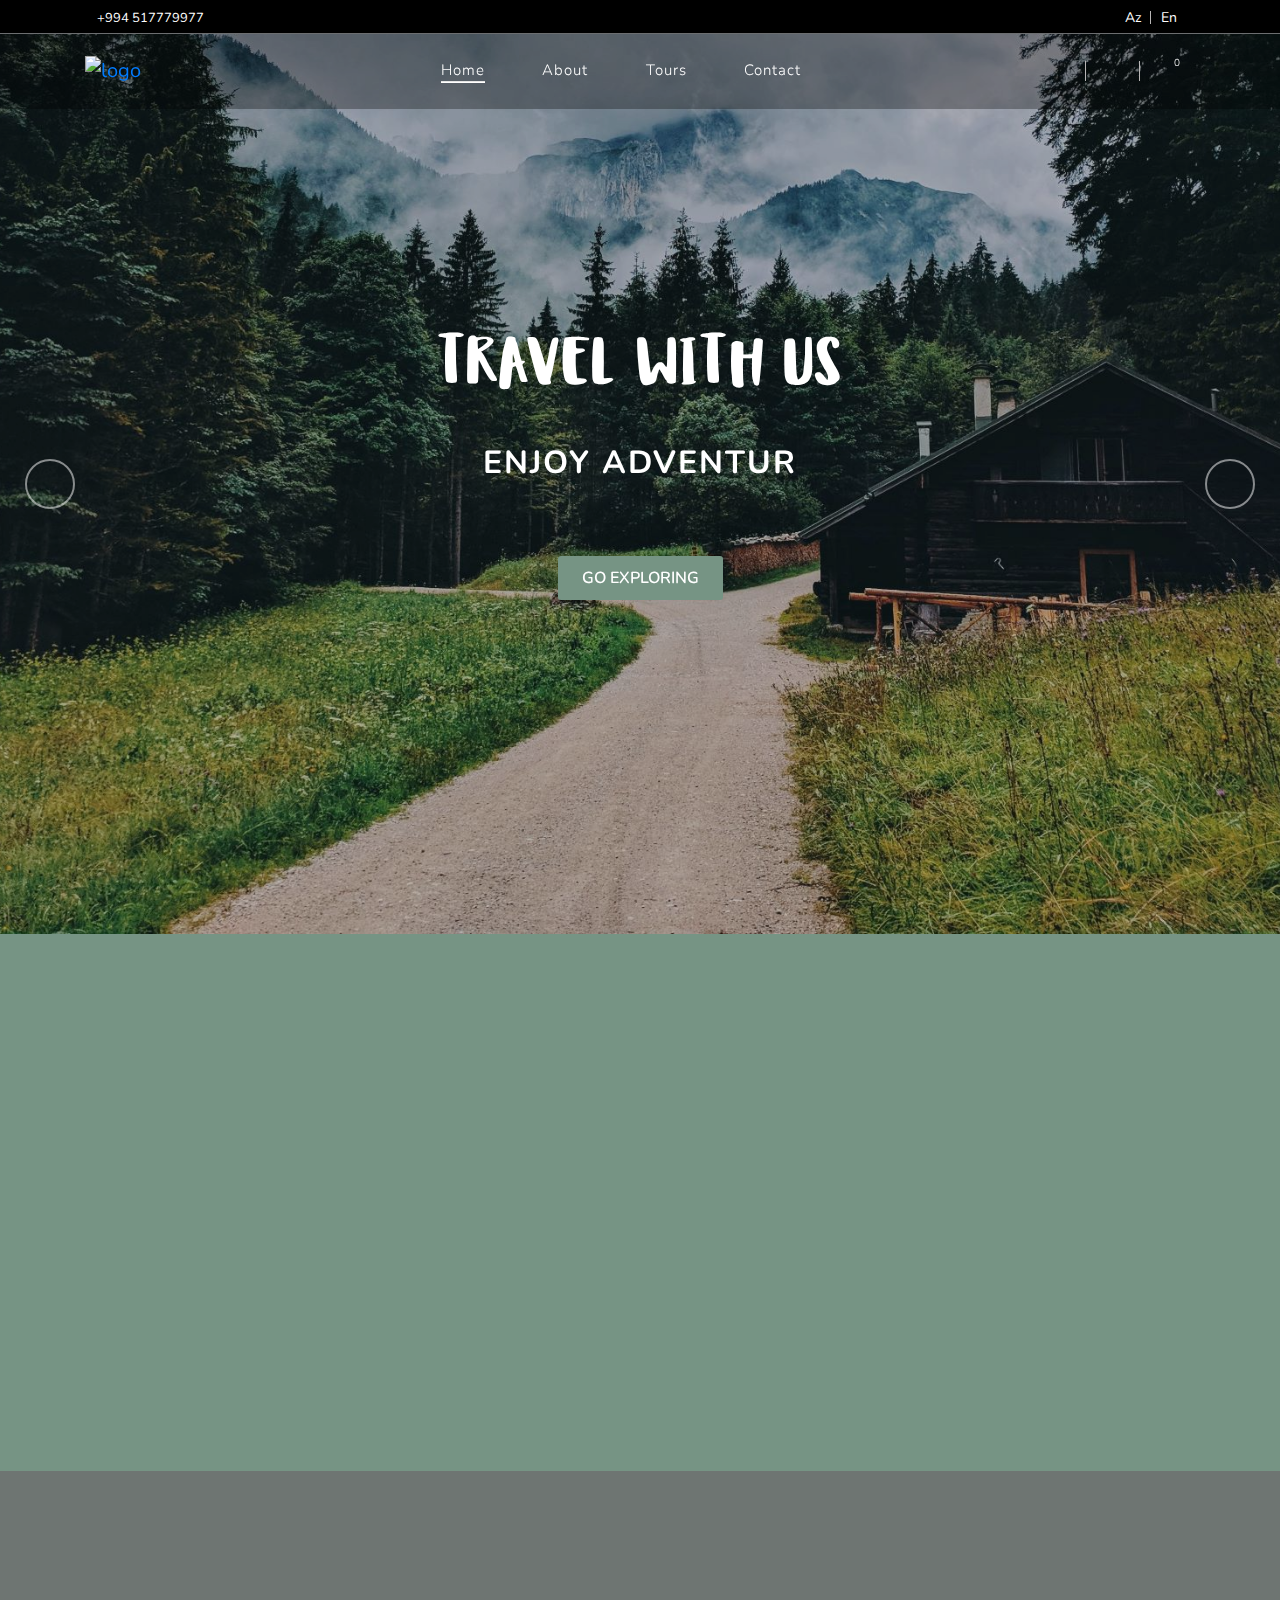
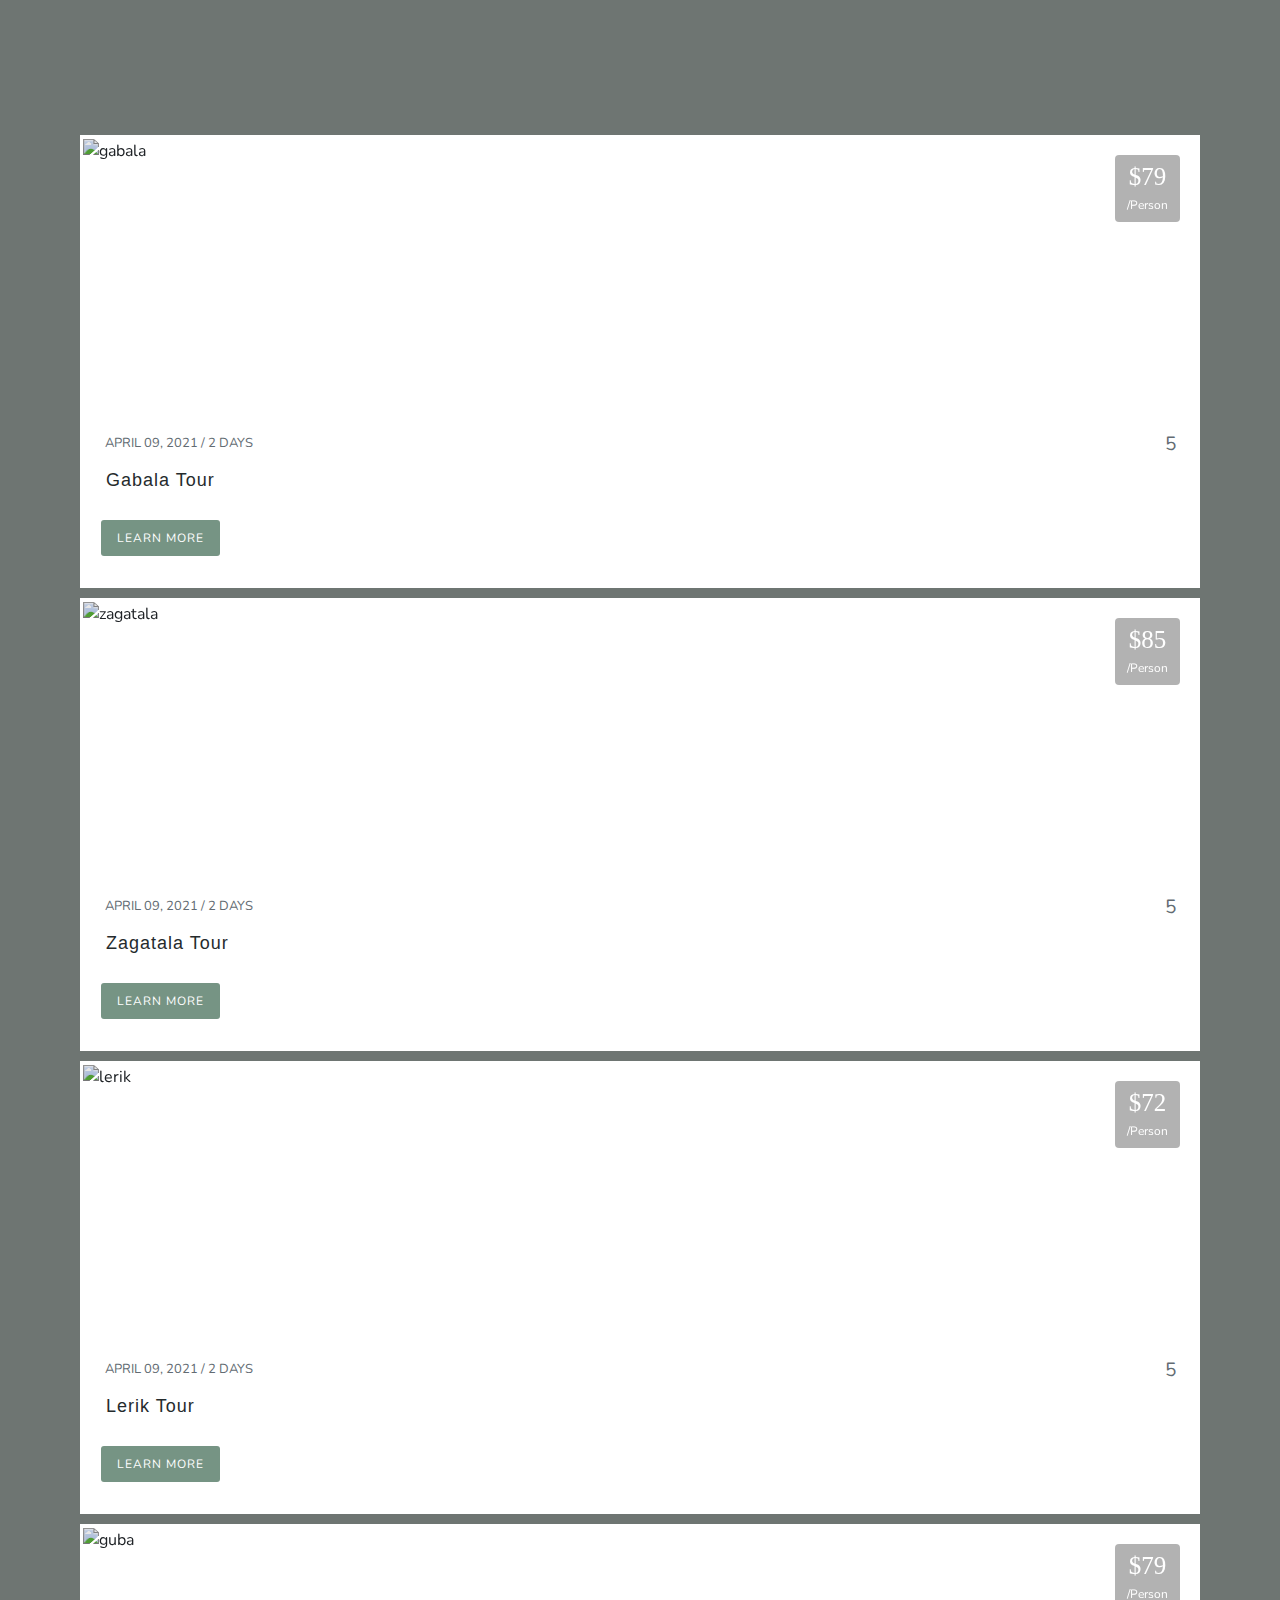
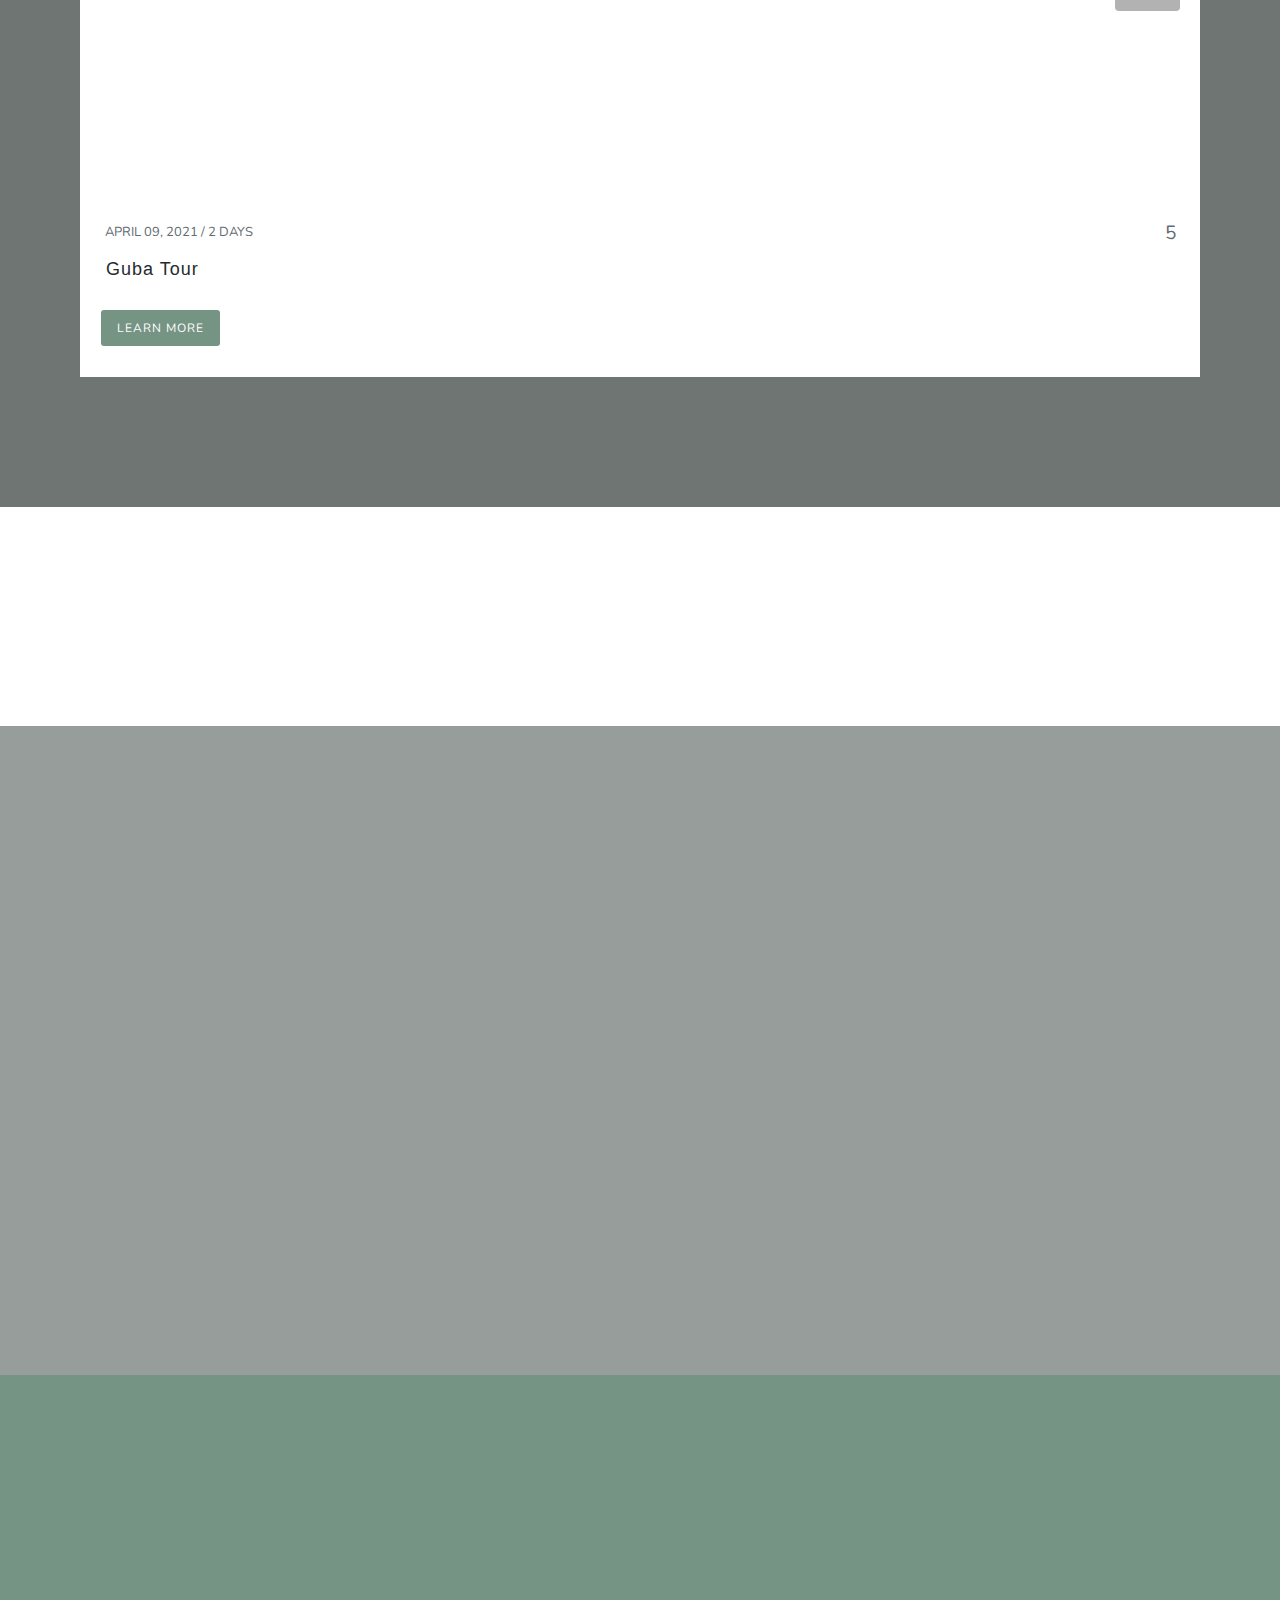
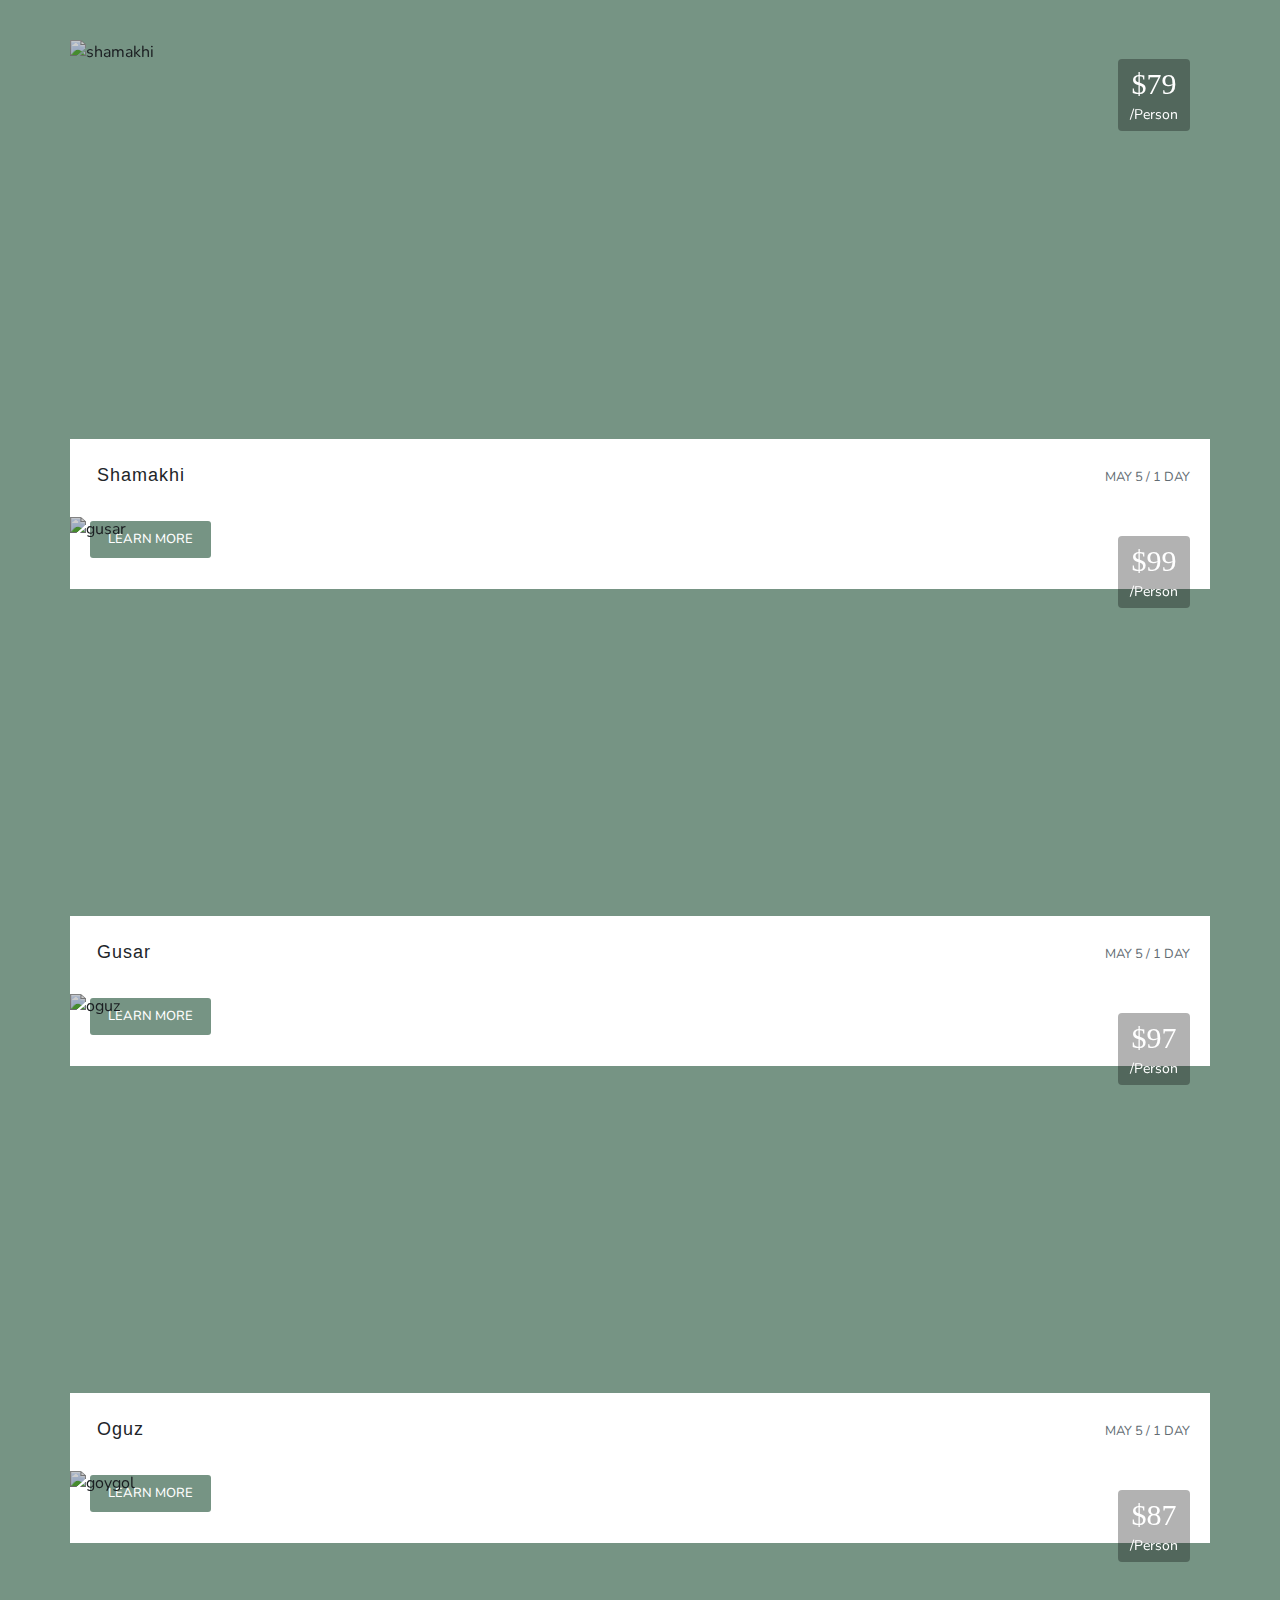
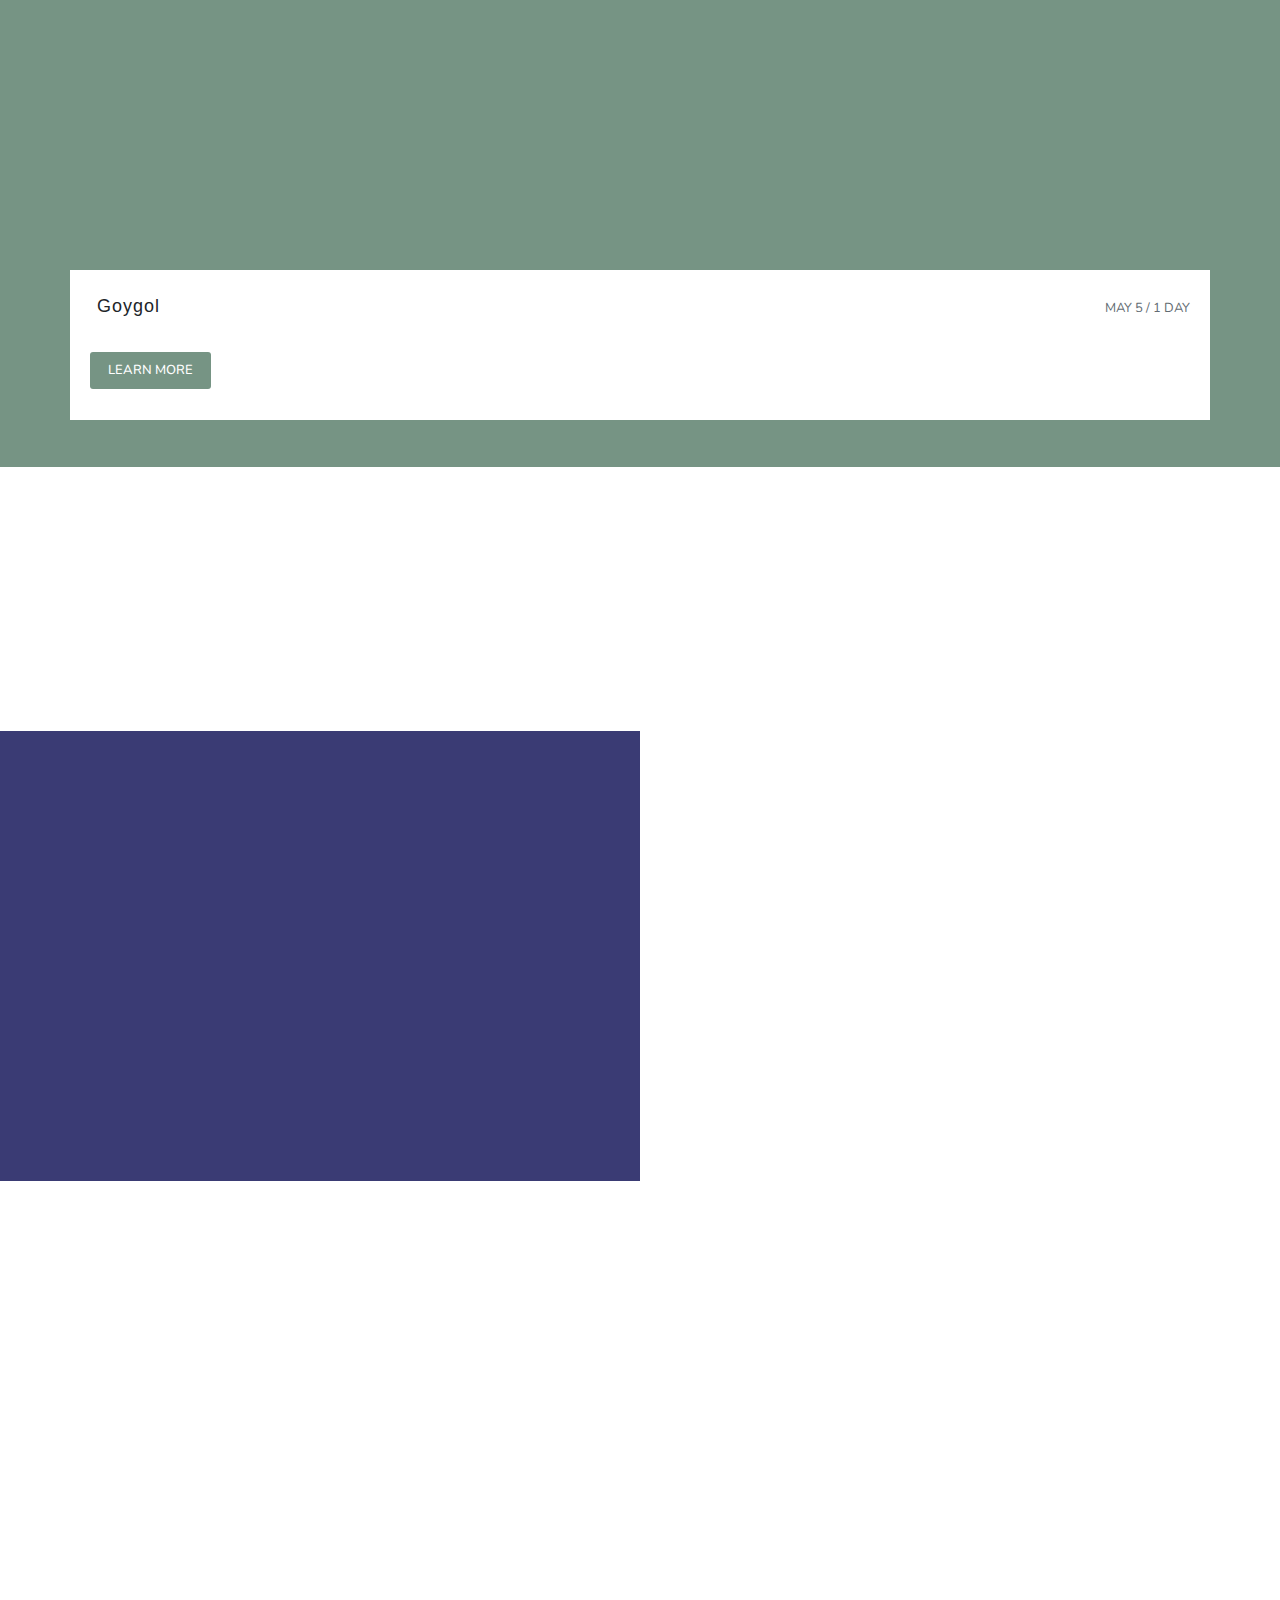
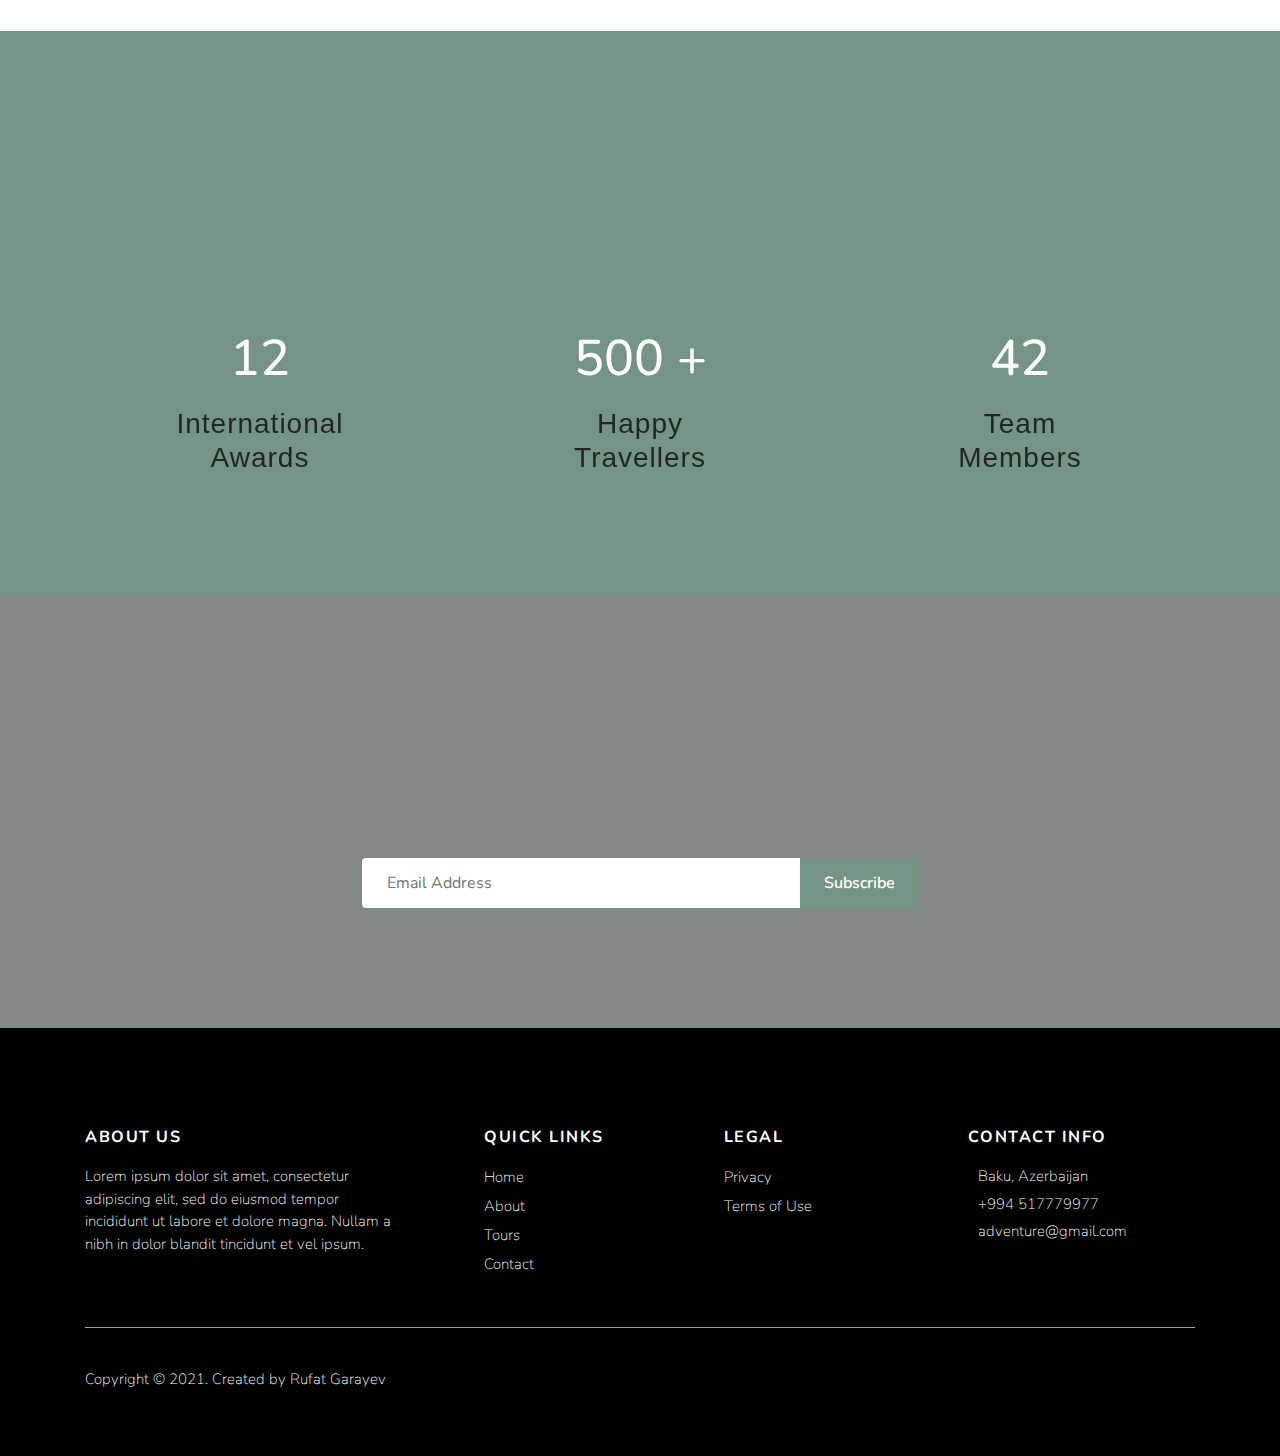
==== commit 3034c9b1: "header_social_media_added" ====
--- a/index.html
+++ b/index.html
@@ -43,31 +43,41 @@
   </div>
   <!-- ======= Loader End ======= -->
 
+  <!-- ======= Dark Bg-Color Start ======= -->
+  <div class="dark-bgcolor"></div>
+  <!-- ======= Dark Bg-Color End ======= -->
+
   <!-- ======= Back To Top Start ======= -->
   <button id="topBtn"><i class="flaticon-upload"></i></button>
   <!-- ======= Back To Top End ======= -->
 
-
   <!-- ======= Top Header Start ======= -->
   <section id="top-header">
     <div class="container-fluid">
-      <div class="row">
-        <div class="col-6 p-0">
-          <!-- phone -->
-          <div class="phone text-white">
-            <span><i class="fas fa-phone-alt"></i> +994 517779977</span>
-          </div>
-        </div>
-        <div class="col-6 p-0">
-          <!-- languages -->
-          <div class="langs">
-            <ul class="d-flex">
-              <li><a href="#">Az</a></li>
-              <li><a href="#">En</a></li>
-            </ul>
-          </div>
-        </div>
-      </div>
+        <div class="row">
+            <div class="top-header-items">
+                <!-- phone -->
+                <div class="phone text-white">
+                    <span><i class="fas fa-phone-alt"></i> +994 517779977</span>
+                </div>
+                <!-- social-media -->
+                <div class="social-media">
+                    <ul class="d-flex">
+                        <li><a class="facebook" href="#"><i class="fab fa-facebook-f"></i></a></li>
+                        <li><a class="instagram" href="#"><i class="fab fa-instagram"></i></a></li>
+                        <li><a class="youtube" href="#"><i class="fab fa-youtube"></i></a></li>
+                        <li><a class="twitter" href="#"><i class="fab fa-twitter"></i></a></li>
+                    </ul>
+                </div>
+                <!-- languages -->
+                <div class="langs">
+                    <ul class="d-flex">
+                        <li><a href="#">Az</a></li>
+                        <li><a href="#">En</a></li>
+                    </ul>
+                </div>
+            </div>
+        </div>
     </div>
   </section>
   <!-- ======= Top Header End ======= -->
@@ -75,110 +85,121 @@
   <!-- ======= Main Header Start ======= -->
   <header>
     <nav class="navbar">
-      <div class="container-fluid">
-        <!-- navbar-logo -->
-        <a class="navbar-brand" href="index.html"><img src="img/logo/travel-logo.png" alt="logo"></a>
-        <!-- navbar-middle-links -->
-        <div class="navbar-items d-flex">
-          <ul class="navbar-nav links middle-links">
-            <li class="nav-item active-link">
-              <a class="nav-link" href="index.html">Home</a>
-              <hr>
-            </li>
-            <li class="nav-item">
-              <a class="nav-link" href="about.html">About</a>
-              <hr>
-            </li>
-            <li class="nav-item">
-              <a class="nav-link" href="tours.html">Tours</a>
-              <hr>
-            </li>
-            <li class="nav-item">
-              <a class="nav-link" href="contact.html">Contact</a>
-              <hr class="contact-line">
-            </li>
-          </ul>
-        </div>
-        <!-- navbar-side-links-and-btns -->
-        <ul class="navbar-nav links account">
-          <!-- search -->
-          <li class="nav-item">
-            <a class="nav-link search-btn-first icon-btn" href="#"><i class="flaticon-loupe"></i></a>
-            <div class="search-area-holder holder-div">
-              <input type="text" placeholder="Region Name.." name="search">
-              <a class="search-btn-second" href="#"><i class="flaticon-loupe"></i></a>
-            </div>
-          </li>
-          <!-- user -->
-          <li class="nav-item user">
-            <a class="nav-link user-btn icon-btn" href="#">
-              <i class="flaticon-user-1"></i>
-            </a>
-            <div class="login-box-holder holder-div">
-              <!-- login -->
-              <form action="#" method="POST" id="login">
-                <div class="login-box same-style-input-area">
-                  <div class="input-area">
-                    <input class="email login-email" type="text" name="email" placeholder="Email">
-                    <i class="fas fa-check-circle d-none success-icon"></i>
-                    <i class="fas fa-exclamation-circle d-none"></i>
-                    <small class="alert login-email-alert"></small>
-                  </div>
-                  <div class="input-area">
-                    <input class="password login-pass" type="password" name="password" placeholder="Password">
-                    <i class="fas fa-check-circle d-none success-icon"></i>
-                    <i class="fas fa-exclamation-circle d-none"></i>
-                    <small class="alert login-pass-alert"></small>
-                  </div>
-                  <div class="forgot-area">
-                    <a class="forgotten-password-link" href="#">Forgotten Password?</a>
-                  </div>
-                  <div class="bottom-links">
-                    <a href="sign-up.html" class="sign-up">Sign Up</a>
-                    <button type="submit" class="sign-in">Sign In</button>
-                  </div>
-                </div>
-              </form>
-
-              <!-- reset-password -->
-              <form action="#" method="GET" id="reset-form">
-                <div class="reset-password same-style-input-area d-none">
-                  <p>Reset Password</p>
-                  <div class="input-area">
-                    <input class="email-for-reset-pass" type="text" name="email" placeholder="Please enter your Email">
-                    <i class="fas fa-check-circle d-none success-icon"></i>
-                    <i class="fas fa-exclamation-circle d-none"></i>
-                    <small class="alert reset-email-alert"></small>
-                  </div>
-                  <div class="bottom-links pt-2">
-                    <a href="#" class="go-back">Back</a>
-                    <button type="submit" class="reset">Reset</button>
-                  </div>
-                </div>
-                <div class="success hidden d-flex text-center align-items-center">
-                  <i class="far fa-check-circle"></i>
-                  <h4>Thank You!</h4>
-                  <p>To reset password, the message was sent to your Email Address.</p>
-                </div>
-              </form>
-            </div>
-          </li>
-          <!-- cart -->
-          <li class="nav-item">
-            <a class="nav-link cart" href="cart.html">
-              <i class="flaticon-shopping-bag">
-                <sup><span class="tour-count">0</span></sup>
-              </i>
-            </a>
-          </li>
-        </ul>
-        <!-- hamburger-btn -->
-        <div class="hamburger">
-          <div class="line line-1"></div>
-          <div class="line line-2"></div>
-          <div class="line line-3"></div>
-        </div>
-      </div>
+        <div class="container-fluid">
+            <!-- navbar-logo -->
+            <a class="navbar-brand" href="index.html"><img src="img/logo/travel-logo.png" alt="logo"></a>
+            <!-- navbar-middle-links -->
+            <div class="navbar-items d-flex">
+                <ul class="navbar-nav links middle-links">
+                    <li class="nav-item active-link">
+                        <a class="nav-link" href="index.html">Home</a>
+                        <hr>
+                    </li>
+                    <li class="nav-item">
+                        <a class="nav-link" href="about.html">About</a>
+                        <hr>
+                    </li>
+                    <li class="nav-item">
+                        <a class="nav-link" href="tours.html">Tours</a>
+                        <hr>
+                    </li>
+                    <li class="nav-item">
+                        <a class="nav-link" href="contact.html">Contact</a>
+                        <hr class="contact-line">
+                    </li>
+                </ul>
+                <!-- social-media -->
+                <div class="social-media">
+                    <ul class="d-flex">
+                        <li><a class="facebook" href="#"><i class="fab fa-facebook-f"></i></a></li>
+                        <li><a class="instagram" href="#"><i class="fab fa-instagram"></i></a></li>
+                        <li><a class="youtube" href="#"><i class="fab fa-youtube"></i></a></li>
+                        <li><a class="twitter" href="#"><i class="fab fa-twitter"></i></a></li>
+                    </ul>
+                </div>
+            </div>
+            <!-- navbar-side-links-and-btns -->
+            <ul class="navbar-nav links account">
+                <!-- search -->
+                <li class="nav-item">
+                    <a class="nav-link search-btn-first icon-btn" href="#"><i class="flaticon-search-interface-symbol"></i></a>
+                    <div class="search-area-holder holder-div">
+                        <input type="text" placeholder="Region Name.." name="search">
+                        <a class="search-btn-second" href="#"><i class="flaticon-search-interface-symbol"></i></a>
+                    </div>
+                </li>
+                <!-- user -->
+                <li class="nav-item user">
+                    <a class="nav-link user-btn icon-btn" href="#">
+                        <i class="flaticon-user-1"></i>
+                    </a>
+                    <div class="login-box-holder holder-div">
+                        <!-- login -->
+                        <form action="#" method="POST" id="login">
+                            <div class="login-box same-style-input-area">
+                                <div class="input-area">
+                                    <input class="email login-email" type="text" name="email" placeholder="Email">
+                                    <i class="fas fa-check-circle d-none success-icon"></i>
+                                    <i class="fas fa-exclamation-circle d-none"></i>
+                                    <small class="alert login-email-alert"></small>
+                                </div>
+                                <div class="input-area">
+                                    <input class="password login-pass" type="password" name="password"
+                                        placeholder="Password">
+                                    <i class="fas fa-check-circle d-none success-icon"></i>
+                                    <i class="fas fa-exclamation-circle d-none"></i>
+                                    <small class="alert login-pass-alert"></small>
+                                </div>
+                                <div class="forgot-area">
+                                    <a class="forgotten-password-link" href="#">Forgotten Password?</a>
+                                </div>
+                                <div class="bottom-links">
+                                    <a href="sign-up.html" class="sign-up">Sign Up</a>
+                                    <button type="submit" class="sign-in">Sign In</button>
+                                </div>
+                            </div>
+                        </form>
+
+                        <!-- reset-password -->
+                        <form action="#" method="GET" id="reset-form">
+                            <div class="reset-password same-style-input-area d-none">
+                                <p>Reset Password</p>
+                                <div class="input-area">
+                                    <input class="email-for-reset-pass" type="text" name="email"
+                                        placeholder="Please enter your Email">
+                                    <i class="fas fa-check-circle d-none success-icon"></i>
+                                    <i class="fas fa-exclamation-circle d-none"></i>
+                                    <small class="alert reset-email-alert"></small>
+                                </div>
+                                <div class="bottom-links pt-2">
+                                    <a href="#" class="go-back">Back</a>
+                                    <button type="submit" class="reset">Reset</button>
+                                </div>
+                            </div>
+                            <div class="success hidden d-flex text-center align-items-center">
+                                <i class="far fa-check-circle"></i>
+                                <h4>Thank You!</h4>
+                                <p>To reset password, the message was sent to your Email Address.</p>
+                            </div>
+                        </form>
+                    </div>
+                </li>
+                <!-- cart -->
+                <li class="nav-item">
+                    <a class="nav-link" href="cart.html">
+                        <i class="flaticon-shopping-bag">
+                            <sup><span class="tour-count">0</span></sup>
+                        </i>
+                    </a>
+                </li>
+            </ul>
+            <!-- hamburger-btn -->
+            <div class="hamburger">
+                <div class="line line-1"></div>
+                <div class="line line-2"></div>
+                <div class="line line-3"></div>
+            </div>
+        </div>
     </nav>
   </header>
   <!-- ======= Main Header End ======= -->
--- a/font/flaticon.css
+++ b/font/flaticon.css
@@ -1,62 +1,131 @@
-	/*
-  	Flaticon icon font: Flaticon
-  	Creation date: 02/03/2021 17:47
-  	*/
-
 @font-face {
-  font-family: "Flaticon";
-  src: url("./Flaticon.eot");
-  src: url("./Flaticon.eot?#iefix") format("embedded-opentype"),
-       url("./Flaticon.woff2") format("woff2"),
-       url("./Flaticon.woff") format("woff"),
-       url("./Flaticon.ttf") format("truetype"),
-       url("./Flaticon.svg#Flaticon") format("svg");
-  font-weight: normal;
-  font-style: normal;
+    font-family: "flaticon";
+    src: url("./flaticon.ttf?6d1d28fc66b0ae410192df4c3261abb8") format("truetype"),
+url("./flaticon.woff?6d1d28fc66b0ae410192df4c3261abb8") format("woff"),
+url("./flaticon.woff2?6d1d28fc66b0ae410192df4c3261abb8") format("woff2"),
+url("./flaticon.eot?6d1d28fc66b0ae410192df4c3261abb8#iefix") format("embedded-opentype"),
+url("./flaticon.svg?6d1d28fc66b0ae410192df4c3261abb8#flaticon") format("svg");
 }
 
-@media screen and (-webkit-min-device-pixel-ratio:0) {
-  @font-face {
-    font-family: "Flaticon";
-    src: url("./Flaticon.svg#Flaticon") format("svg");
-  }
+i[class^="flaticon-"]:before, i[class*=" flaticon-"]:before {
+    font-family: flaticon !important;
+    font-style: normal;
+    font-weight: normal !important;
+    font-variant: normal;
+    text-transform: none;
+    line-height: 1;
+    -webkit-font-smoothing: antialiased;
+    -moz-osx-font-smoothing: grayscale;
 }
 
-[class^="flaticon-"]:before, [class*=" flaticon-"]:before,
-[class^="flaticon-"]:after, [class*=" flaticon-"]:after {   
-  font-family: Flaticon;
-        font-size: 20px;
-font-style: normal;
-margin-left: 20px;
+.flaticon-add-to-basket:before {
+    content: "\f101";
 }
-
-.flaticon-hotel:before { content: "\f100"; }
-.flaticon-public-transport:before { content: "\f101"; }
-.flaticon-medal:before { content: "\f102"; }
-.flaticon-traveller:before { content: "\f103"; }
-.flaticon-community:before { content: "\f104"; }
-.flaticon-map:before { content: "\f105"; }
-.flaticon-binoculars:before { content: "\f106"; }
-.flaticon-left-arrow:before { content: "\f107"; }
-.flaticon-right-arrow-angle:before { content: "\f108"; }
-.flaticon-compass:before { content: "\f109"; }
-.flaticon-national-park:before { content: "\f10a"; }
-.flaticon-add-to-basket:before { content: "\f10b"; }
-.flaticon-shopping-bag:before { content: "\f10c"; }
-.flaticon-loupe:before { content: "\f10d"; }
-.flaticon-user:before { content: "\f10e"; }
-.flaticon-user-1:before { content: "\f10f"; }
-.flaticon-close:before { content: "\f110"; }
-.flaticon-upload:before { content: "\f111"; }
-.flaticon-street-sign:before { content: "\f112"; }
-.flaticon-steering-wheel:before { content: "\f113"; }
-.flaticon-bike:before { content: "\f114"; }
-.flaticon-down-arrow:before { content: "\f115"; }
-.flaticon-pointed-star:before { content: "\f116"; }
-.flaticon-envelope:before { content: "\f117"; }
-.flaticon-call:before { content: "\f118"; }
-.flaticon-camera:before { content: "\f119"; }
-.flaticon-camera-1:before { content: "\f11a"; }
-.flaticon-schedule:before { content: "\f11b"; }
-.flaticon-clock:before { content: "\f11c"; }
-.flaticon-dollar:before { content: "\f11d"; }+.flaticon-bike:before {
+    content: "\f102";
+}
+.flaticon-binoculars:before {
+    content: "\f103";
+}
+.flaticon-call:before {
+    content: "\f104";
+}
+.flaticon-camera-1:before {
+    content: "\f105";
+}
+.flaticon-camera:before {
+    content: "\f106";
+}
+.flaticon-camping-tent:before {
+    content: "\f107";
+}
+.flaticon-clock:before {
+    content: "\f108";
+}
+.flaticon-close:before {
+    content: "\f109";
+}
+.flaticon-community:before {
+    content: "\f10a";
+}
+.flaticon-compass:before {
+    content: "\f10b";
+}
+.flaticon-dollar:before {
+    content: "\f10c";
+}
+.flaticon-down-arrow:before {
+    content: "\f10d";
+}
+.flaticon-envelope:before {
+    content: "\f10e";
+}
+.flaticon-filter:before {
+    content: "\f10f";
+}
+.flaticon-hotel:before {
+    content: "\f110";
+}
+.flaticon-left-arrow:before {
+    content: "\f111";
+}
+.flaticon-loupe:before {
+    content: "\f112";
+}
+.flaticon-map:before {
+    content: "\f113";
+}
+.flaticon-medal:before {
+    content: "\f114";
+}
+.flaticon-minus-sign:before {
+    content: "\f115";
+}
+.flaticon-national-park:before {
+    content: "\f116";
+}
+.flaticon-phone-call:before {
+    content: "\f117";
+}
+.flaticon-pin:before {
+    content: "\f118";
+}
+.flaticon-pointed-star:before {
+    content: "\f119";
+}
+.flaticon-public-transport:before {
+    content: "\f11a";
+}
+.flaticon-remove:before {
+    content: "\f11b";
+}
+.flaticon-right-arrow-angle:before {
+    content: "\f11c";
+}
+.flaticon-schedule:before {
+    content: "\f11d";
+}
+.flaticon-search-interface-symbol:before {
+    content: "\f11e";
+}
+.flaticon-shopping-bag:before {
+    content: "\f11f";
+}
+.flaticon-steering-wheel:before {
+    content: "\f120";
+}
+.flaticon-street-sign:before {
+    content: "\f121";
+}
+.flaticon-traveller:before {
+    content: "\f122";
+}
+.flaticon-upload:before {
+    content: "\f123";
+}
+.flaticon-user-1:before {
+    content: "\f124";
+}
+.flaticon-user:before {
+    content: "\f125";
+}
--- a/css/style.css
+++ b/css/style.css
@@ -304,7 +304,7 @@
 
 header nav .account li .login-box-holder .same-style-input-area .input-area {
   width: 100%;
-  height: 50px;
+  height: 45px;
   position: relative;
 }
 
@@ -314,9 +314,9 @@
 
 header nav .account li .login-box-holder .same-style-input-area .input-area input {
   border-radius: 4px;
-  padding: 0 25px;
+  padding: 0 42px 0 25px;
   width: 100%;
-  height: 50px;
+  height: 45px;
   outline: none;
   border: 1px solid #dbc5c5;
 }
@@ -325,13 +325,27 @@
   border: 1px solid black;
 }
 
+@media (min-width: 250px) and (max-width: 374.98px) {
+  header nav .account li .login-box-holder .same-style-input-area .input-area input {
+    padding: 10px 42px 10px 15px !important;
+    font-size: 13px !important;
+  }
+}
+
 header nav .account li .login-box-holder .same-style-input-area .input-area i {
   position: absolute;
-  top: 18px;
+  top: 14px;
   right: 25px;
   font-size: 18px;
   color: red;
   z-index: 0;
+}
+
+@media (min-width: 250px) and (max-width: 374.98px) {
+  header nav .account li .login-box-holder .same-style-input-area .input-area i {
+    font-size: 15px !important;
+    right: 15px !important;
+  }
 }
 
 header nav .account li .login-box-holder .same-style-input-area .input-area .success-icon {
@@ -369,12 +383,18 @@
 
 header nav .account li .login-box-holder .same-style-input-area .alert, header nav .account li .login-box-holder #reset-form .reset-password .alert, #subscribe .form-holder .alert {
   padding: 5px 0 0;
-  color: black;
+  color: red;
   font-weight: 400;
   font-size: 14px;
 }
 
-footer .footer-bottom .social-media ul li .instagram::before {
+@media (min-width: 250px) and (max-width: 374.98px) {
+  header nav .account li .login-box-holder .same-style-input-area .alert, header nav .account li .login-box-holder #reset-form .reset-password .alert, #subscribe .form-holder .alert {
+    font-size: 13px !important;
+  }
+}
+
+#top-header .top-header-items .social-media ul li .instagram::before, footer .footer-bottom .social-media ul li .instagram::before {
   background: #d6249f;
   background: radial-gradient(circle at 30% 107%, #fdf497 0%, #fdf497 5%, #fd5949 45%, #d6249f 60%, #285aeb 90%);
   -webkit-transition: 0.3s ease-in-out;
@@ -383,7 +403,7 @@
           transform: scale(0);
 }
 
-footer .footer-bottom .social-media ul li a {
+#top-header .top-header-items .social-media ul li a, footer .footer-bottom .social-media ul li a {
   font-size: 16px;
   color: white;
   width: 35px;
@@ -397,7 +417,7 @@
   z-index: 99;
 }
 
-footer .footer-bottom .social-media ul li a::before {
+#top-header .top-header-items .social-media ul li a::before, footer .footer-bottom .social-media ul li a::before {
   content: "";
   border-radius: 50%;
   position: absolute;
@@ -413,7 +433,7 @@
   z-index: -1;
 }
 
-footer .footer-bottom .social-media ul li:hover .facebook::before {
+#top-header .top-header-items .social-media ul li:hover .facebook::before, footer .footer-bottom .social-media ul li:hover .facebook::before {
   background-color: #4867aa;
   -webkit-transition: 0.3s ease-in-out;
   transition: 0.3s ease-in-out;
@@ -421,7 +441,7 @@
           transform: scale(1);
 }
 
-footer .footer-bottom .social-media ul li:hover .instagram::before {
+#top-header .top-header-items .social-media ul li:hover .instagram::before, footer .footer-bottom .social-media ul li:hover .instagram::before {
   background: #d6249f;
   background: radial-gradient(circle at 30% 107%, #fdf497 0%, #fdf497 5%, #fd5949 45%, #d6249f 60%, #285aeb 90%);
   -webkit-transition: 0.3s ease-in-out;
@@ -430,7 +450,7 @@
           transform: scale(1);
 }
 
-footer .footer-bottom .social-media ul li:hover .youtube::before {
+#top-header .top-header-items .social-media ul li:hover .youtube::before, footer .footer-bottom .social-media ul li:hover .youtube::before {
   background-color: red;
   -webkit-transition: 0.3s ease-in-out;
   transition: 0.3s ease-in-out;
@@ -438,12 +458,26 @@
           transform: scale(1);
 }
 
-footer .footer-bottom .social-media ul li:hover .twitter::before {
+#top-header .top-header-items .social-media ul li:hover .twitter::before, footer .footer-bottom .social-media ul li:hover .twitter::before {
   background-color: #00a2f3;
   -webkit-transition: 0.3s ease-in-out;
   transition: 0.3s ease-in-out;
   -webkit-transform: scale(1);
           transform: scale(1);
+}
+
+.dark-bgcolor {
+  position: fixed;
+  opacity: 0;
+  z-index: 9;
+  -webkit-transition: 200ms ease-in-out;
+  transition: 200ms ease-in-out;
+  top: 0;
+  left: 0;
+  right: 0;
+  bottom: 0;
+  background-color: rgba(0, 0, 0, 0.4);
+  pointer-events: none;
 }
 
 * {
@@ -479,28 +513,80 @@
 
 #top-header {
   background-color: black;
+  border-bottom: 1px solid #6c6e70;
   padding: 0 93px;
   height: 34px;
 }
 
-#top-header .phone {
+#top-header .top-header-items {
+  display: -webkit-box;
+  display: -ms-flexbox;
+  display: flex;
+  -webkit-box-pack: justify;
+      -ms-flex-pack: justify;
+          justify-content: space-between;
+  width: 100%;
+}
+
+#top-header .top-header-items .phone,
+#top-header .top-header-items .social-media,
+#top-header .top-header-items .langs {
+  height: 34px;
+}
+
+#top-header .top-header-items .phone {
   padding-top: 5px;
 }
 
-#top-header .phone span {
+#top-header .top-header-items .phone span {
   font-size: 13px;
 }
 
-#top-header .phone span i {
+#top-header .top-header-items .phone span i {
   margin-right: 4px;
 }
 
-#top-header .langs {
+#top-header .top-header-items .social-media {
+  display: -webkit-box;
+  display: -ms-flexbox;
+  display: flex;
+  -webkit-box-pack: center;
+      -ms-flex-pack: center;
+          justify-content: center;
+  width: 235px;
+  padding-right: 63px;
+}
+
+#top-header .top-header-items .social-media ul {
+  -webkit-box-pack: justify;
+      -ms-flex-pack: justify;
+          justify-content: space-between;
+  list-style: none;
+  width: 100%;
+  margin-bottom: 0;
+}
+
+#top-header .top-header-items .social-media ul li {
+  display: -webkit-box;
+  display: -ms-flexbox;
+  display: flex;
+  -webkit-box-align: center;
+      -ms-flex-align: center;
+          align-items: center;
+}
+
+#top-header .top-header-items .social-media ul li a {
+  font-size: 13px;
+  width: 25px;
+  height: 25px;
+  line-height: 26px;
+}
+
+#top-header .top-header-items .langs {
   height: 100%;
-  padding-top: 3px;
-}
-
-#top-header .langs ul {
+}
+
+#top-header .top-header-items .langs ul {
   -webkit-box-pack: end;
       -ms-flex-pack: end;
           justify-content: flex-end;
@@ -511,7 +597,7 @@
   height: 100%;
 }
 
-#top-header .langs ul li {
+#top-header .top-header-items .langs ul li {
   font-size: 14px;
   width: 36px;
   display: -webkit-box;
@@ -526,23 +612,23 @@
   height: 13px;
 }
 
-#top-header .langs ul li a {
+#top-header .top-header-items .langs ul li a {
   color: white;
 }
 
-#top-header .langs ul li a:hover {
+#top-header .top-header-items .langs ul li a:hover {
   color: #aac5b7 !important;
   text-decoration: none;
 }
 
-#top-header .langs ul li:first-of-type {
+#top-header .top-header-items .langs ul li:first-of-type {
   border-right: 1px solid #b8b6b6;
 }
 
 header {
   position: fixed;
   width: 100%;
-  z-index: 999;
+  z-index: 9979;
 }
 
 header nav {
@@ -576,6 +662,10 @@
   padding-left: 55px;
 }
 
+header nav .navbar-items .social-media {
+  display: none;
+}
+
 header nav .account {
   width: 165px;
   -webkit-box-align: center;
@@ -596,6 +686,7 @@
   -webkit-box-pack: center;
       -ms-flex-pack: center;
           justify-content: center;
+  padding-top: 5px;
 }
 
 header nav .account li a {
@@ -684,6 +775,17 @@
   width: 100%;
 }
 
+header nav .account li .login-box-holder .same-style-input-area .alert {
+  color: black;
+  font-size: 14px;
+}
+
+@media (min-width: 250px) and (max-width: 374.98px) {
+  header nav .account li .login-box-holder .same-style-input-area .alert {
+    font-size: 12px !important;
+  }
+}
+
 header nav .account li .login-box-holder .same-style-input-area .forgot-area {
   text-align: right;
   margin: 10px 0 20px 0;
@@ -843,6 +945,9 @@
   #top-header .langs {
     padding-top: 3px;
   }
+  #top-header .social-media {
+    display: none !important;
+  }
   header .navbar {
     height: 75px;
   }
@@ -857,23 +962,23 @@
     width: 355px !important;
     height: 97%;
     padding-left: 0;
-    background-color: rgba(0, 0, 0, 0.9) !important;
-    padding: 125px 0 0 64px !important;
+    background-color: black !important;
+    padding: 125px 0 130px 64px !important;
     -webkit-box-orient: vertical;
     -webkit-box-direction: normal;
         -ms-flex-direction: column;
             flex-direction: column;
-    -webkit-box-pack: start;
-        -ms-flex-pack: start;
-            justify-content: flex-start;
+    -webkit-box-pack: justify;
+        -ms-flex-pack: justify;
+            justify-content: space-between;
     -webkit-box-align: start;
         -ms-flex-align: start;
             align-items: flex-start;
     position: fixed;
     top: 33px;
     right: -100%;
-    -webkit-transition: right 0.7s cubic-bezier(1, 0, 0, 1);
-    transition: right 0.7s cubic-bezier(1, 0, 0, 1);
+    -webkit-transition: right 0.5s cubic-bezier(1, 0, 0, 1);
+    transition: right 0.5s cubic-bezier(1, 0, 0, 1);
   }
   header .navbar .navbar-items .middle-links {
     height: 280px;
@@ -893,6 +998,39 @@
   }
   header .navbar .navbar-items .middle-links li a {
     font-size: 20px;
+  }
+  header .navbar .navbar-items .social-media {
+    width: 210px;
+    padding-left: 20px;
+    display: -webkit-box !important;
+    display: -ms-flexbox !important;
+    display: flex !important;
+    -webkit-box-pack: center;
+        -ms-flex-pack: center;
+            justify-content: center;
+  }
+  header .navbar .navbar-items .social-media ul {
+    -webkit-box-pack: justify;
+        -ms-flex-pack: justify;
+            justify-content: space-between;
+    list-style: none;
+    width: 100%;
+    margin-bottom: 0;
+  }
+  header .navbar .navbar-items .social-media ul li {
+    display: -webkit-box;
+    display: -ms-flexbox;
+    display: flex;
+    -webkit-box-align: center;
+        -ms-flex-align: center;
+            align-items: center;
+  }
+  header .navbar .navbar-items .social-media ul li a {
+    font-size: 17px;
+    color: white;
+  }
+  header .navbar .navbar-items .social-media ul li a:hover {
+    color: #beb9b9;
   }
   header .navbar .active {
     right: 0 !important;
@@ -946,8 +1084,8 @@
     width: 100%;
     height: 3px;
     background-color: white;
-    -webkit-transition: all 0.7s;
-    transition: all 0.7s;
+    -webkit-transition: all 0.5s;
+    transition: all 0.5s;
   }
   header .navbar .change .line-1 {
     -webkit-transform: rotateZ(-45deg) translate(-8px, 6px);
@@ -968,6 +1106,9 @@
   }
   #top-header .phone span {
     font-size: 13px !important;
+  }
+  #top-header .social-media {
+    display: none !important;
   }
   #top-header .langs {
     padding-top: 3px;
@@ -990,23 +1131,23 @@
     width: 325px !important;
     height: 98%;
     padding-left: 0;
-    background-color: rgba(0, 0, 0, 0.9) !important;
-    padding: 125px 0 0 64px !important;
+    background-color: black !important;
+    padding: 125px 0 130px 64px !important;
     -webkit-box-orient: vertical;
     -webkit-box-direction: normal;
         -ms-flex-direction: column;
             flex-direction: column;
-    -webkit-box-pack: start;
-        -ms-flex-pack: start;
-            justify-content: flex-start;
+    -webkit-box-pack: justify;
+        -ms-flex-pack: justify;
+            justify-content: space-between;
     -webkit-box-align: start;
         -ms-flex-align: start;
             align-items: flex-start;
     position: fixed;
     top: 33px;
     right: -100%;
-    -webkit-transition: right 0.7s cubic-bezier(1, 0, 0, 1);
-    transition: right 0.7s cubic-bezier(1, 0, 0, 1);
+    -webkit-transition: right 0.5s cubic-bezier(1, 0, 0, 1);
+    transition: right 0.5s cubic-bezier(1, 0, 0, 1);
   }
   header .navbar .navbar-items .middle-links {
     height: 250px;
@@ -1026,6 +1167,38 @@
   }
   header .navbar .navbar-items .middle-links li a {
     font-size: 18px;
+  }
+  header .navbar .navbar-items .social-media {
+    width: 200px;
+    display: -webkit-box !important;
+    display: -ms-flexbox !important;
+    display: flex !important;
+    -webkit-box-pack: center;
+        -ms-flex-pack: center;
+            justify-content: center;
+  }
+  header .navbar .navbar-items .social-media ul {
+    -webkit-box-pack: justify;
+        -ms-flex-pack: justify;
+            justify-content: space-between;
+    list-style: none;
+    width: 100%;
+    margin-bottom: 0;
+  }
+  header .navbar .navbar-items .social-media ul li {
+    display: -webkit-box;
+    display: -ms-flexbox;
+    display: flex;
+    -webkit-box-align: center;
+        -ms-flex-align: center;
+            align-items: center;
+  }
+  header .navbar .navbar-items .social-media ul li a {
+    font-size: 17px;
+    color: white;
+  }
+  header .navbar .navbar-items .social-media ul li a:hover {
+    color: #beb9b9;
   }
   header .navbar .active {
     right: 0 !important;
@@ -1083,8 +1256,8 @@
     width: 100%;
     height: 3px;
     background-color: white;
-    -webkit-transition: all 0.7s;
-    transition: all 0.7s;
+    -webkit-transition: all 0.5s;
+    transition: all 0.5s;
   }
   header .navbar .change .line-1 {
     -webkit-transform: rotateZ(-45deg) translate(-8px, 6px);
@@ -1108,6 +1281,9 @@
   }
   #top-header .phone span {
     font-size: 14px !important;
+  }
+  #top-header .social-media {
+    display: none !important;
   }
   #top-header .langs {
     padding-top: 3px;
@@ -1130,23 +1306,23 @@
     width: 285px !important;
     height: 98%;
     padding-left: 0;
-    background-color: rgba(0, 0, 0, 0.9) !important;
-    padding: 106px 0 0 60px !important;
+    background-color: black !important;
+    padding: 106px 0 130px 60px !important;
     -webkit-box-orient: vertical;
     -webkit-box-direction: normal;
         -ms-flex-direction: column;
             flex-direction: column;
-    -webkit-box-pack: start;
-        -ms-flex-pack: start;
-            justify-content: flex-start;
+    -webkit-box-pack: justify;
+        -ms-flex-pack: justify;
+            justify-content: space-between;
     -webkit-box-align: start;
         -ms-flex-align: start;
             align-items: flex-start;
     position: fixed;
     top: 33px;
     right: -100%;
-    -webkit-transition: right 0.7s cubic-bezier(1, 0, 0, 1);
-    transition: right 0.7s cubic-bezier(1, 0, 0, 1);
+    -webkit-transition: right 0.5s cubic-bezier(1, 0, 0, 1);
+    transition: right 0.5s cubic-bezier(1, 0, 0, 1);
   }
   header .navbar .navbar-items .middle-links {
     height: 230px;
@@ -1166,6 +1342,38 @@
   }
   header .navbar .navbar-items .middle-links li a {
     font-size: 18px;
+  }
+  header .navbar .navbar-items .social-media {
+    width: 170px;
+    display: -webkit-box !important;
+    display: -ms-flexbox !important;
+    display: flex !important;
+    -webkit-box-pack: center;
+        -ms-flex-pack: center;
+            justify-content: center;
+  }
+  header .navbar .navbar-items .social-media ul {
+    -webkit-box-pack: justify;
+        -ms-flex-pack: justify;
+            justify-content: space-between;
+    list-style: none;
+    width: 100%;
+    margin-bottom: 0;
+  }
+  header .navbar .navbar-items .social-media ul li {
+    display: -webkit-box;
+    display: -ms-flexbox;
+    display: flex;
+    -webkit-box-align: center;
+        -ms-flex-align: center;
+            align-items: center;
+  }
+  header .navbar .navbar-items .social-media ul li a {
+    font-size: 16px;
+    color: white;
+  }
+  header .navbar .navbar-items .social-media ul li a:hover {
+    color: #beb9b9;
   }
   header .navbar .active {
     right: 0 !important;
@@ -1227,8 +1435,8 @@
     width: 100%;
     height: 3px;
     background-color: white;
-    -webkit-transition: all 0.7s;
-    transition: all 0.7s;
+    -webkit-transition: all 0.5s;
+    transition: all 0.5s;
   }
   header .navbar .change .line-1 {
     -webkit-transform: rotateZ(-45deg) translate(-8px, 6px);
@@ -1253,6 +1461,9 @@
   }
   #top-header .phone span {
     font-size: 11px !important;
+  }
+  #top-header .social-media {
+    display: none !important;
   }
   #top-header .langs {
     padding-top: 3px;
@@ -1275,6 +1486,7 @@
     width: 100% !important;
     height: 98%;
     padding-left: 0;
+    padding-bottom: 50px;
     background-color: black !important;
     -webkit-box-orient: vertical;
     -webkit-box-direction: normal;
@@ -1288,12 +1500,12 @@
     position: fixed;
     top: 33px;
     right: -100%;
-    -webkit-transition: right 0.7s cubic-bezier(1, 0, 0, 1);
-    transition: right 0.7s cubic-bezier(1, 0, 0, 1);
+    -webkit-transition: right 0.4s cubic-bezier(1, 0, 0, 1);
+    transition: right 0.4s cubic-bezier(1, 0, 0, 1);
   }
   header .navbar .navbar-items .links {
-    padding-top: 20px;
-    height: 400px;
+    padding-top: 70px;
+    height: 370px;
     display: -webkit-box;
     display: -ms-flexbox;
     display: flex;
@@ -1309,7 +1521,39 @@
             justify-content: space-evenly;
   }
   header .navbar .navbar-items .links li a {
-    font-size: 20px;
+    font-size: 17px;
+  }
+  header .navbar .navbar-items .social-media {
+    width: 170px;
+    display: -webkit-box !important;
+    display: -ms-flexbox !important;
+    display: flex !important;
+    -webkit-box-pack: center;
+        -ms-flex-pack: center;
+            justify-content: center;
+  }
+  header .navbar .navbar-items .social-media ul {
+    -webkit-box-pack: justify;
+        -ms-flex-pack: justify;
+            justify-content: space-between;
+    list-style: none;
+    width: 100%;
+    margin-bottom: 0;
+  }
+  header .navbar .navbar-items .social-media ul li {
+    display: -webkit-box;
+    display: -ms-flexbox;
+    display: flex;
+    -webkit-box-align: center;
+        -ms-flex-align: center;
+            align-items: center;
+  }
+  header .navbar .navbar-items .social-media ul li a {
+    font-size: 15px;
+    color: white;
+  }
+  header .navbar .navbar-items .social-media ul li a:hover {
+    color: #beb9b9;
   }
   header .navbar .active {
     right: 0 !important;
@@ -1346,16 +1590,6 @@
     width: calc(100% - 27px) !important;
     padding: 38px 20px !important;
   }
-  header .navbar .account li .login-box-holder .same-style-input-area .input-area {
-    height: 45px !important;
-    font-size: 11px !important;
-  }
-  header .navbar .account li .login-box-holder .same-style-input-area .input-area input {
-    padding: 0 15px !important;
-  }
-  header .navbar .account li .login-box-holder .same-style-input-area .alert {
-    font-size: 11px !important;
-  }
   header .navbar .account li .login-box-holder .same-style-input-area .forgot-area a {
     font-size: 11px !important;
   }
@@ -1365,9 +1599,6 @@
   header .navbar .account li .login-box-holder .same-style-input-area .bottom-links .sign-in {
     font-size: 13px !important;
     padding: 7px 20px !important;
-  }
-  header .navbar .account li .login-box-holder .reset-password .alert {
-    font-size: 11px !important;
   }
   header .navbar .account li .login-box-holder .reset-password .bottom-links .go-back {
     font-size: 13px !important;
@@ -1398,8 +1629,8 @@
     width: 100%;
     height: 2px;
     background-color: white;
-    -webkit-transition: all 0.7s;
-    transition: all 0.7s;
+    -webkit-transition: all 0.4s;
+    transition: all 0.4s;
   }
   header .navbar .change .line-1 {
     -webkit-transform: rotateZ(-45deg) translate(-8px, 6px);
@@ -1685,7 +1916,7 @@
   left: 0;
   width: 100%;
   height: 100%;
-  background: #1d1e21;
+  background: #000000;
   z-index: 9999;
 }
 
@@ -1707,15 +1938,8 @@
   position: relative;
   overflow: hidden;
   color: #000;
-  font-size: 40px;
-  letter-spacing: 11px;
-}
-
-@media (min-width: 375px) and (max-width: 530px) {
-  .loading-text span {
-    font-size: 30px;
-    letter-spacing: 7px;
-  }
+  font-size: 30px;
+  letter-spacing: 7px;
 }
 
 @media (max-width: 374.98px) {
@@ -1903,7 +2127,8 @@
 
 #subscribe .form-holder .alert {
   padding-left: 88px;
-  color: #f96220;
+  color: black;
+  font-weight: 700;
 }
 
 @media (min-width: 992px) and (max-width: 1199.98px) {
@@ -2049,6 +2274,15 @@
   margin: 10px 10px 10px;
   background-color: white;
   position: relative;
+  -webkit-transition: 1s ease !important;
+  transition: 1s ease !important;
+}
+
+.main-tourItem-design:hover {
+  -webkit-box-shadow: 0 1px 10px 1px #cbc7c7;
+          box-shadow: 0 1px 10px 1px #cbc7c7;
+  -webkit-transition: 0.2s linear !important;
+  transition: 0.2s linear !important;
 }
 
 .main-tourItem-design .img-box {
@@ -2100,12 +2334,12 @@
       -ms-flex-align: center;
           align-items: center;
   font-size: 19px;
+  color: #626b72;
 }
 
 .main-tourItem-design .info .tour-date-and-rating .rating span i {
   font-size: 14px;
   margin: 0 0 2px 3px;
-  color: #626b72;
 }
 
 .main-tourItem-design .info .tour-name {
@@ -2209,6 +2443,12 @@
   .main-tourItem-design .info .tour-date i {
     font-size: 11px !important;
   }
+  .main-tourItem-design .info .rating span {
+    font-size: 16px !important;
+  }
+  .main-tourItem-design .info .rating span i {
+    font-size: 12px !important;
+  }
   .main-tourItem-design .info .tour-name i {
     font-size: 14px !important;
   }
@@ -2380,6 +2620,11 @@
   #our-advantages .holder hr {
     width: 24px !important;
   }
+}
+
+.active-darkBg {
+  opacity: 1;
+  pointer-events: all;
 }
 
 #intro {
@@ -2629,7 +2874,7 @@
 }
 
 #discount .discount_title h2 span {
-  color: #dd795c;
+  color: black;
   font-weight: 700;
 }
 
@@ -2649,7 +2894,7 @@
   text-decoration: line-through;
   margin-right: 20px;
   font-size: 35px;
-  color: #dd795c;
+  color: black;
 }
 
 #discount .discount_title .price .discount-price {
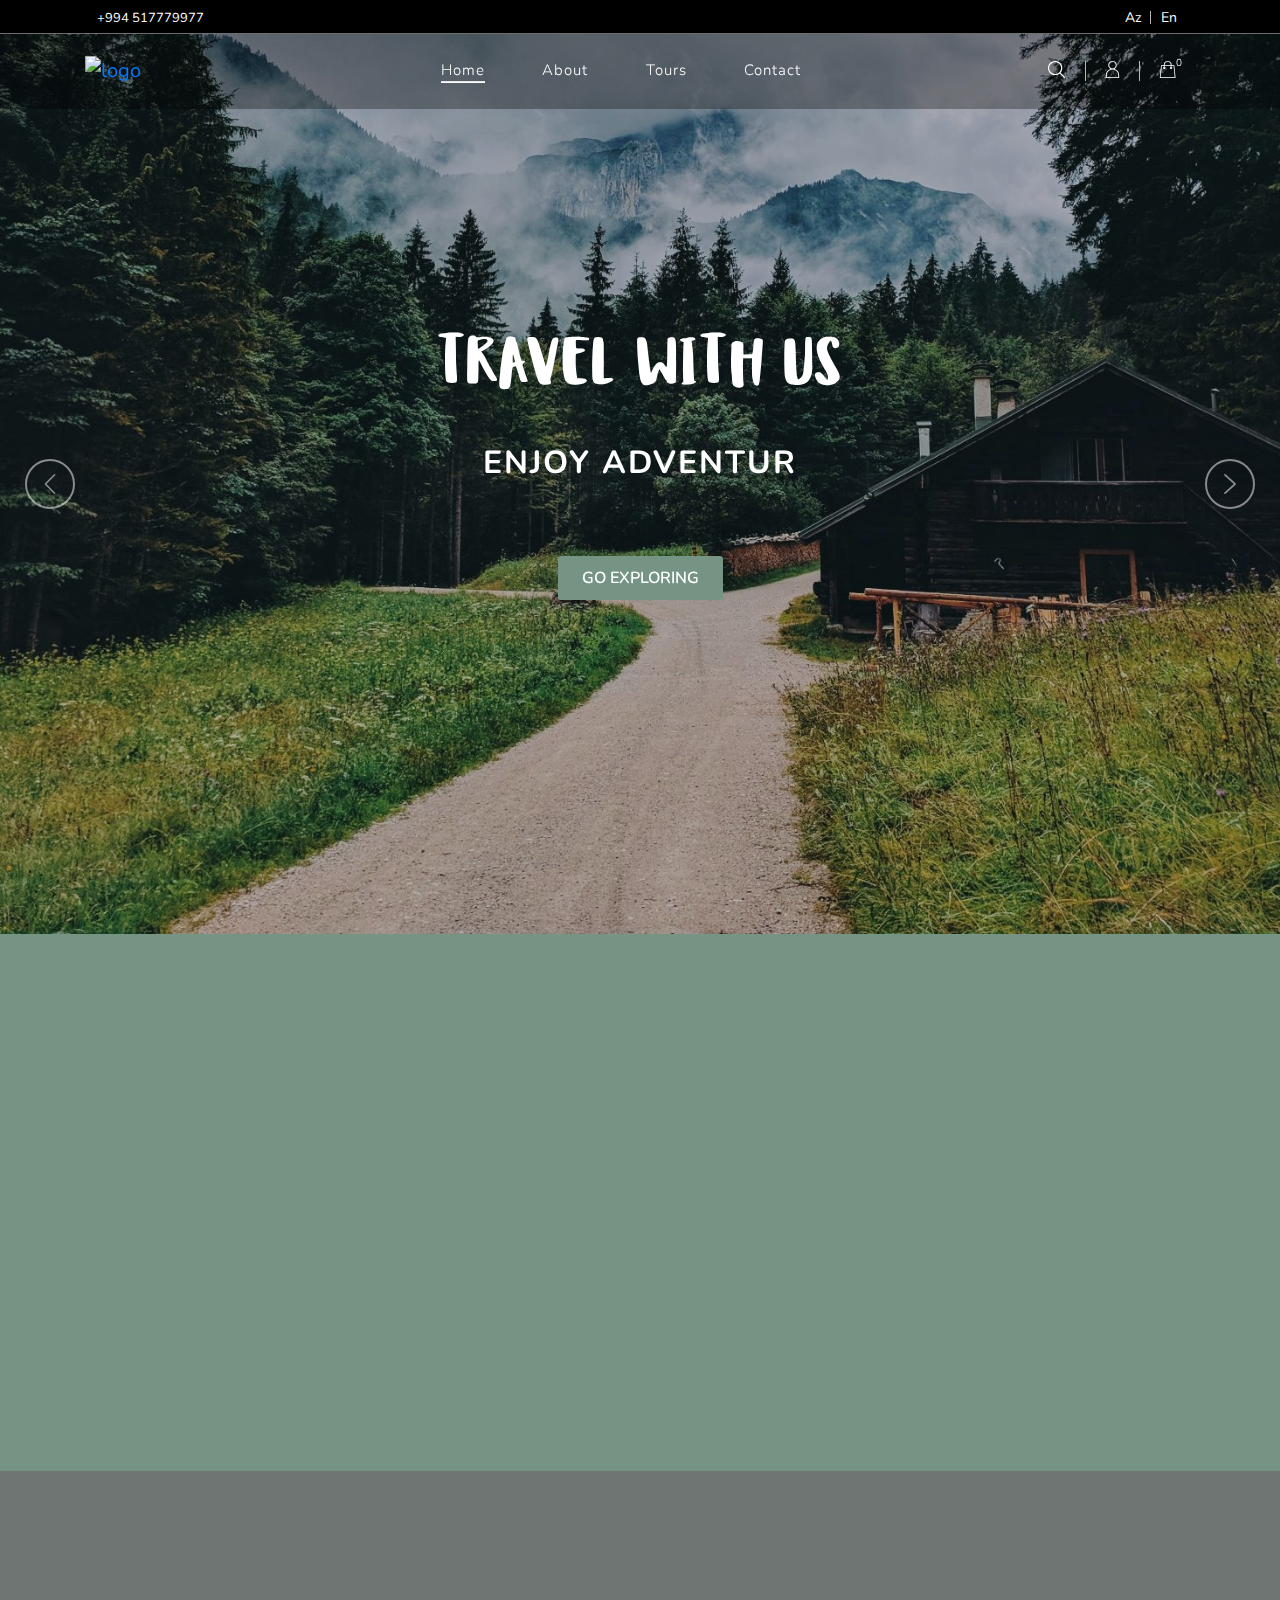
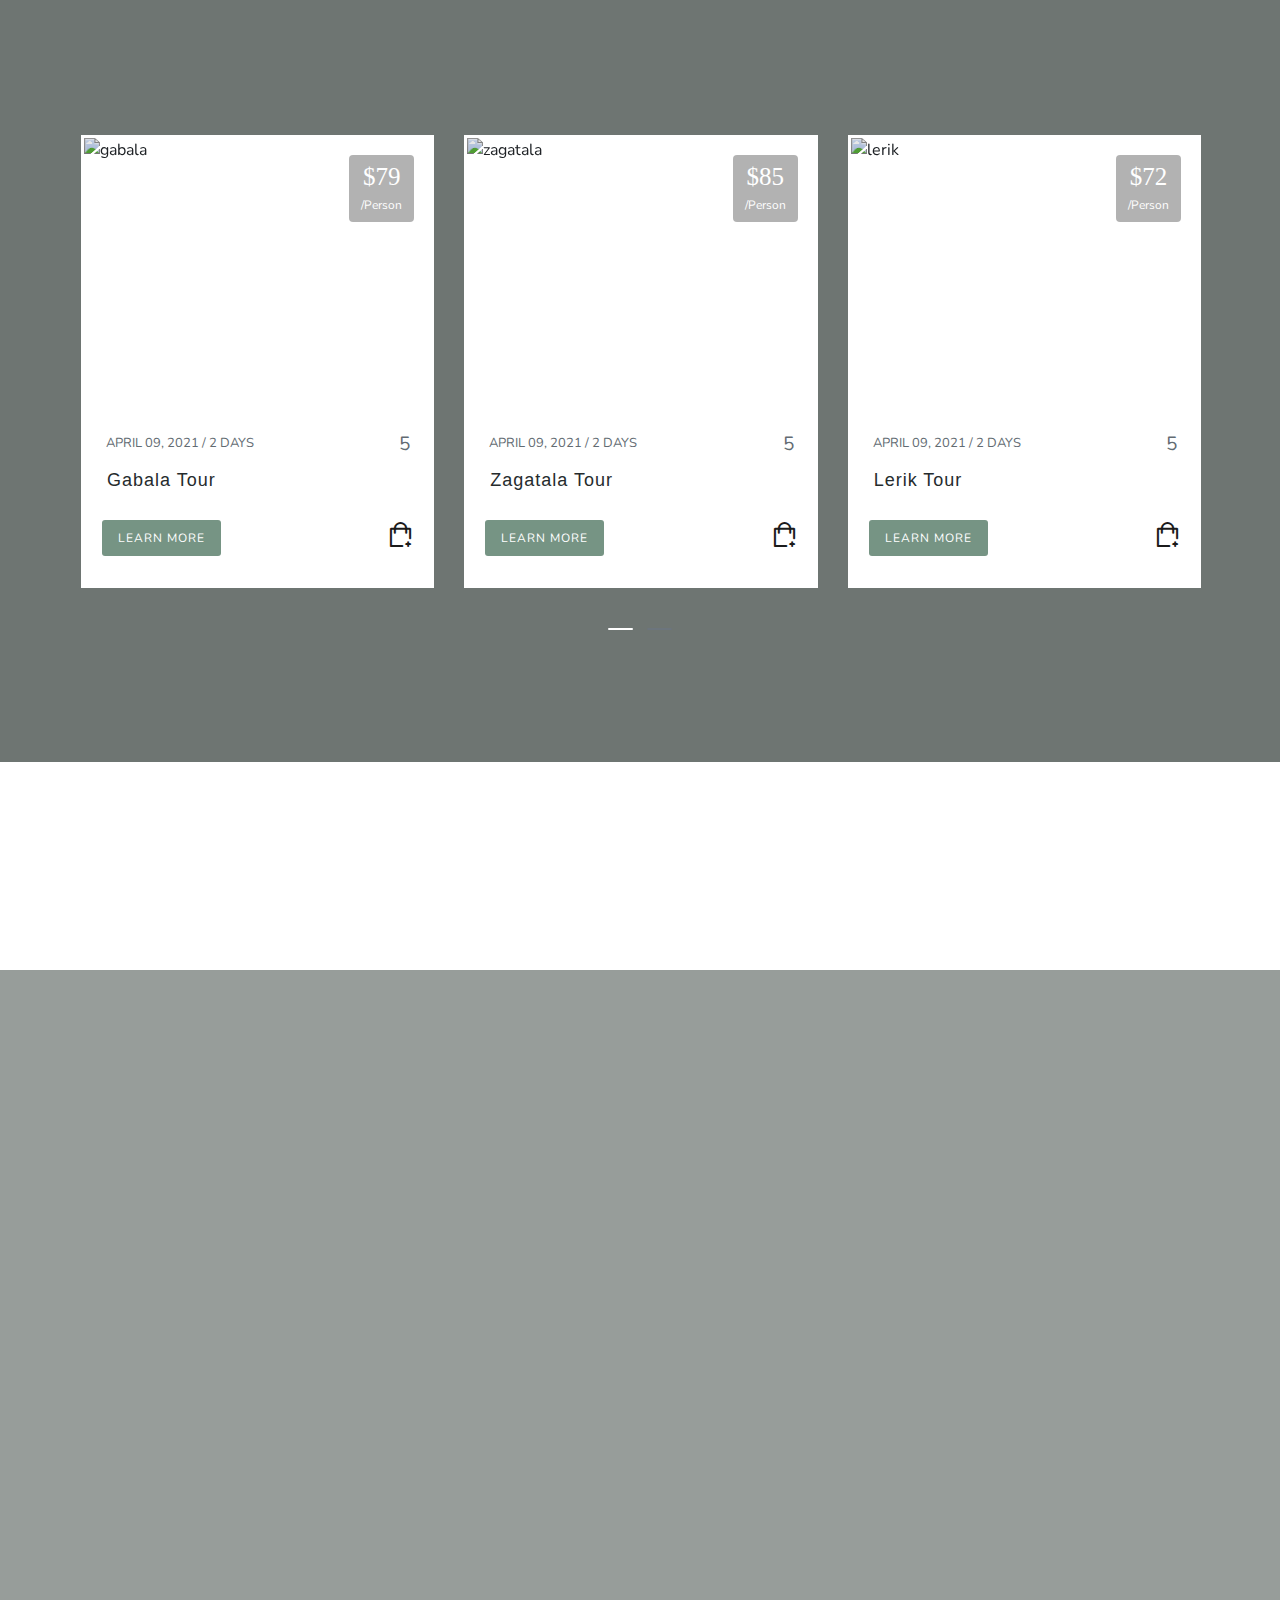
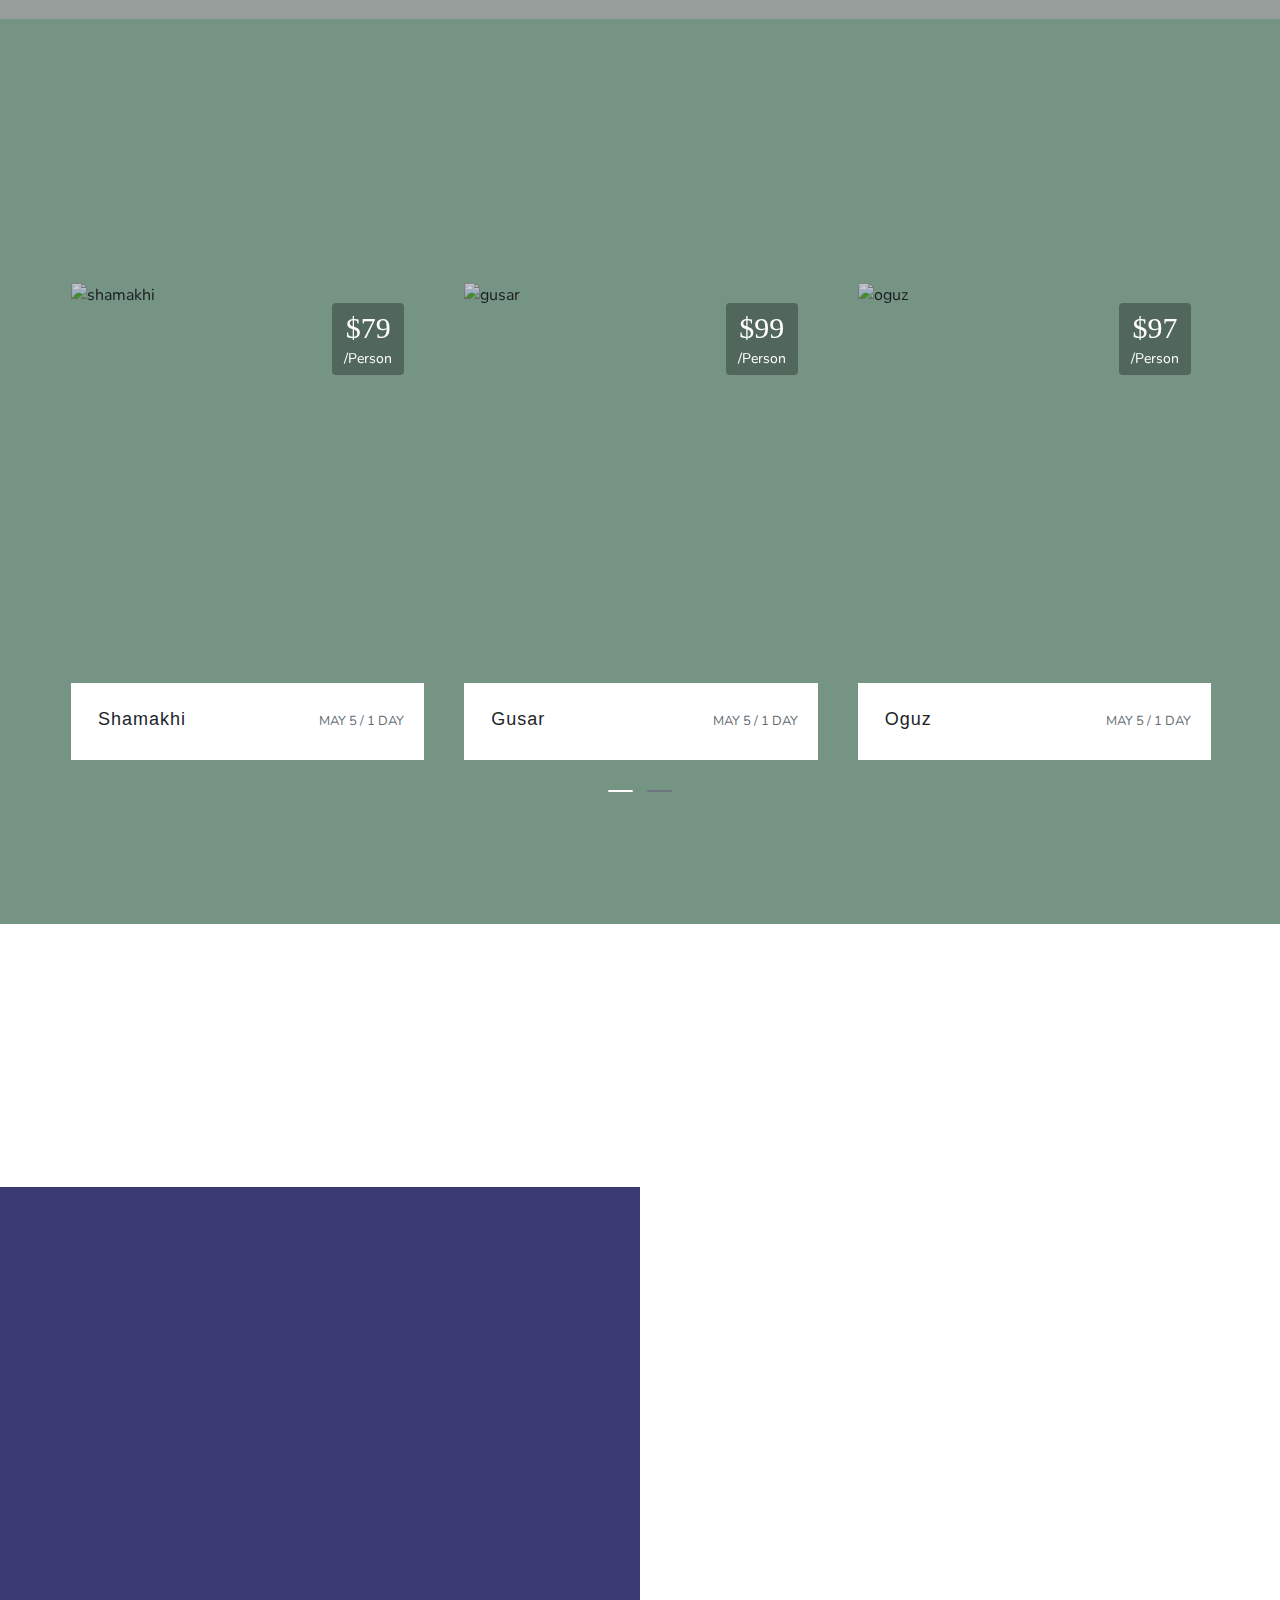
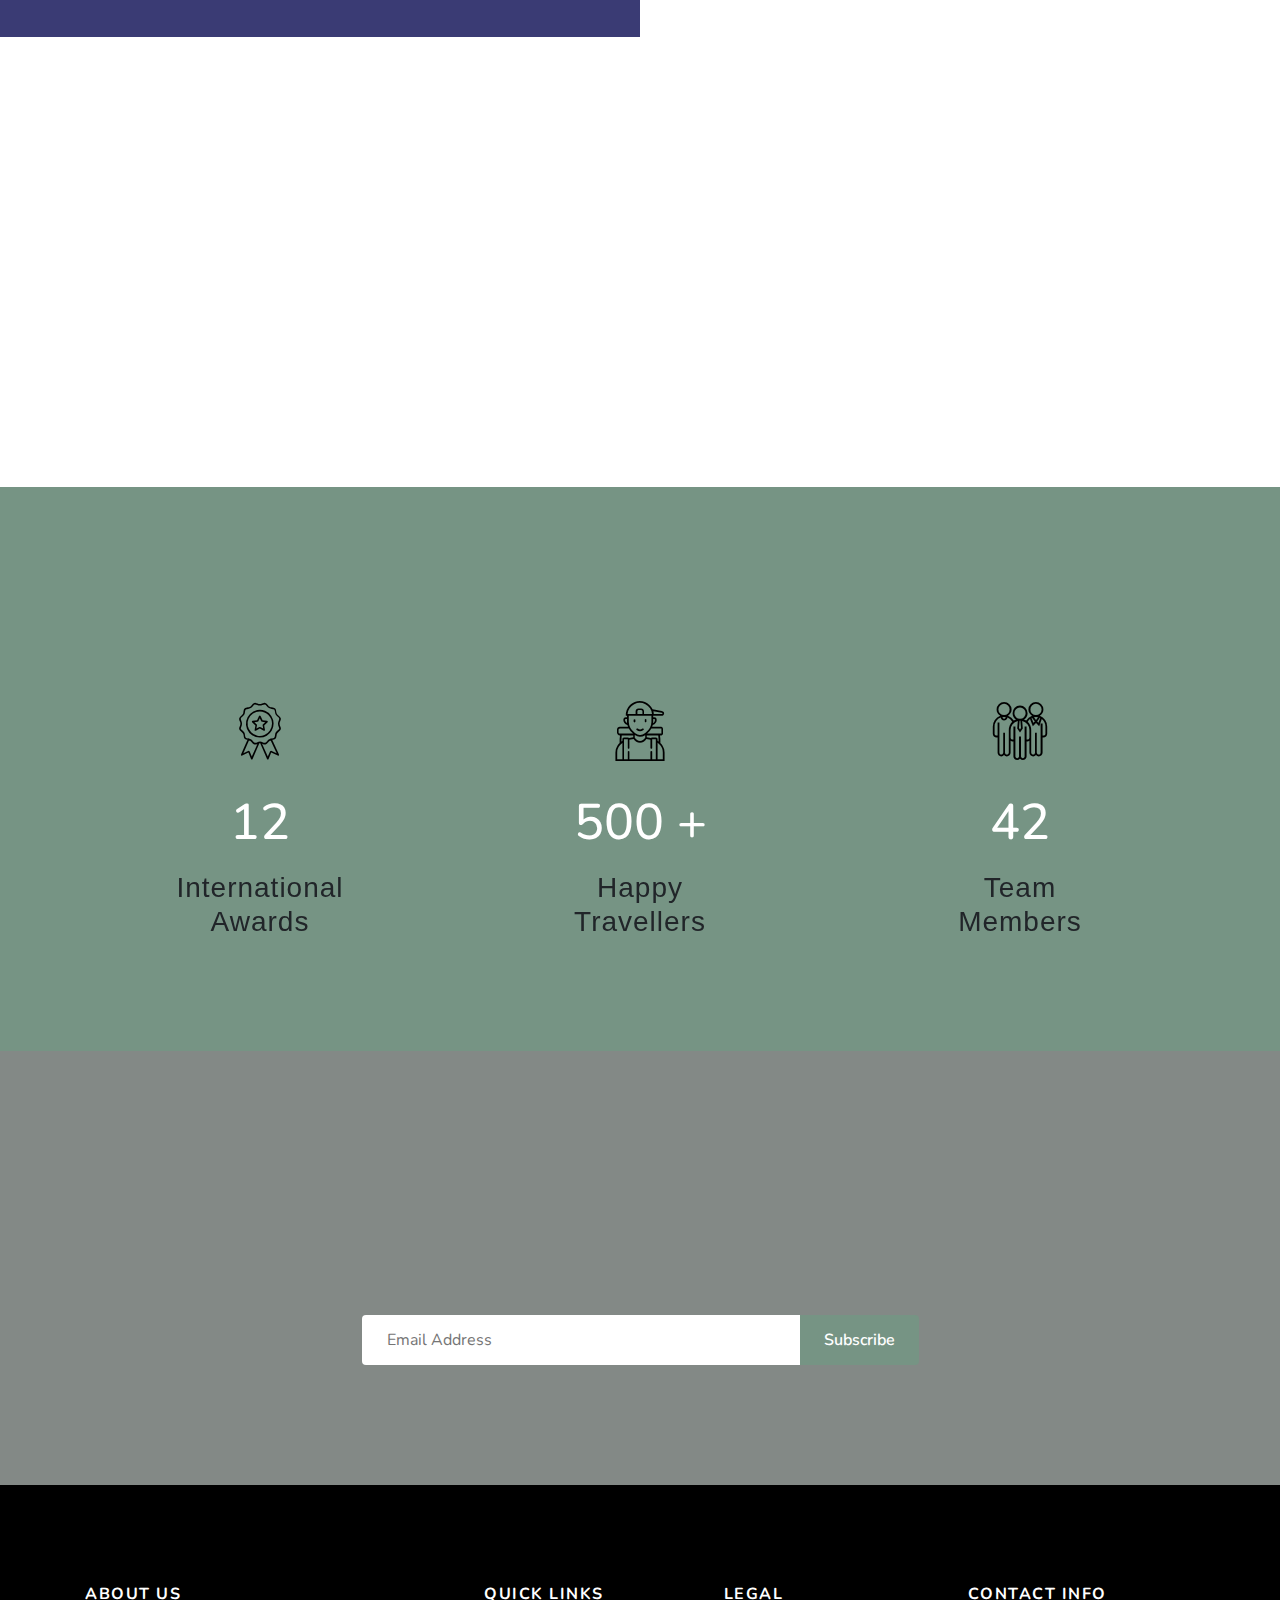
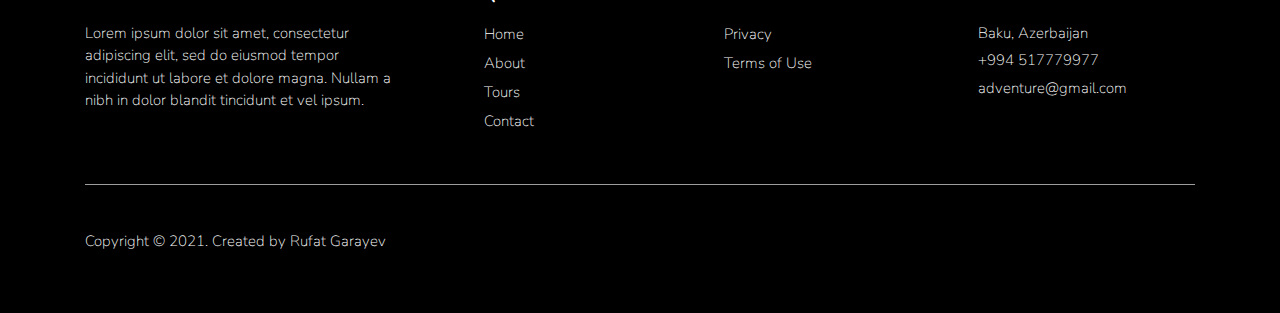
==== commit 028bc37b: "some_changes_have_been_made" ====
--- a/index.html
+++ b/index.html
@@ -5,8 +5,8 @@
   <meta charset="UTF-8">
   <meta name="viewport" content="width=device-width, initial-scale=1.0">
   <!-- owl-carousel -->
-  <link rel="stylesheet" href="/plugins/owl-carousel/assets/owl.carousel.min.css" />
-  <link rel="stylesheet" href="/plugins/owl-carousel/assets/owl.theme.default.min.css" />
+  <link rel="stylesheet" href="other/plugins/owl-carousel/assets/owl.carousel.min.css" />
+  <link rel="stylesheet" href="other/plugins/owl-carousel/assets/owl.theme.default.min.css" />
   <!-- animate on scroll -->
   <link rel="stylesheet" href="https://unpkg.com/aos@next/dist/aos.css" />
   <!-- bootstrap -->
@@ -19,11 +19,13 @@
     href="https://fonts.googleapis.com/css2?family=Nunito:ital,wght@0,200;0,300;0,400;0,600;0,700;0,800;0,900;1,200;1,300;1,400;1,600;1,700;1,800&display=swap"
     rel="stylesheet">
   <!-- flaticon.css -->
-  <link rel="stylesheet" href="font/flaticon.css">
+  <link rel="stylesheet" href="other/flaticon/flaticon.css">
   <!-- responsive.css -->
   <link rel="stylesheet" href="css/responsive.css">
   <!-- style.css -->
   <link rel="stylesheet" href="css/style.css">
+  <!-- favicon -->
+  <link rel="shortcut icon" href="img/logo/favicon.png">
   <!-- page-title -->
   <title>Home | Adventure</title>
 </head>
@@ -42,6 +44,18 @@
     </div>
   </div>
   <!-- ======= Loader End ======= -->
+
+  <!-- ======= Modal Start ======= -->
+  <div id="modal">
+    <div class="modal-header">
+      <a href="javascript:void()" class="close-button">✖</a>
+    </div>
+    <div class="modal-body">
+        <h4>Thank You!</h4>
+        <p>Login Successful.</p>
+    </div>
+  </div>
+  <!-- ======= Modal End ======= -->
 
   <!-- ======= Dark Bg-Color Start ======= -->
   <div class="dark-bgcolor"></div>
@@ -131,7 +145,7 @@
                 <!-- user -->
                 <li class="nav-item user">
                     <a class="nav-link user-btn icon-btn" href="#">
-                        <i class="flaticon-user-1"></i>
+                        <i class="flaticon-user"></i>
                     </a>
                     <div class="login-box-holder holder-div">
                         <!-- login -->
@@ -991,7 +1005,7 @@
   <script src="https://cdnjs.cloudflare.com/ajax/libs/Counter-Up/1.0.0/jquery.counterup.js"></script>
   <script src="https://cdnjs.cloudflare.com/ajax/libs/waypoints/4.0.1/jquery.waypoints.js"></script>
   <!-- owl-carousel.js -->
-  <script src="plugins/owl-carousel/owl.carousel.js"></script>
+  <script src="/other/plugins/owl-carousel/owl.carousel.js"></script>
   <script src="js/owl-carousel.js"></script>
   <!-- shopping-cart-local-storage -->
   <script src="https://unpkg.com/cart-localstorage@1.1.4/dist/cart-localstorage.min.js" type="text/javascript"></script>
--- a/other/flaticon/flaticon.css
+++ b/other/flaticon/flaticon.css
@@ -0,0 +1,122 @@
+@font-face {
+    font-family: "flaticon";
+    src: url("./flaticon.ttf?a9c85ba09824df22fa58307fec521126") format("truetype"),
+url("./flaticon.woff?a9c85ba09824df22fa58307fec521126") format("woff"),
+url("./flaticon.woff2?a9c85ba09824df22fa58307fec521126") format("woff2"),
+url("./flaticon.eot?a9c85ba09824df22fa58307fec521126#iefix") format("embedded-opentype"),
+url("./flaticon.svg?a9c85ba09824df22fa58307fec521126#flaticon") format("svg");
+}
+
+i[class^="flaticon-"]:before, i[class*=" flaticon-"]:before {
+    font-family: flaticon !important;
+    font-style: normal;
+    font-weight: normal !important;
+    font-variant: normal;
+    text-transform: none;
+    line-height: 1;
+    -webkit-font-smoothing: antialiased;
+    -moz-osx-font-smoothing: grayscale;
+}
+
+.flaticon-add-to-basket:before {
+    content: "\f101";
+}
+.flaticon-bike:before {
+    content: "\f102";
+}
+.flaticon-binoculars:before {
+    content: "\f103";
+}
+.flaticon-call:before {
+    content: "\f104";
+}
+.flaticon-camera-1:before {
+    content: "\f105";
+}
+.flaticon-camera:before {
+    content: "\f106";
+}
+.flaticon-camping-tent:before {
+    content: "\f107";
+}
+.flaticon-clock:before {
+    content: "\f108";
+}
+.flaticon-close:before {
+    content: "\f109";
+}
+.flaticon-community:before {
+    content: "\f10a";
+}
+.flaticon-compass:before {
+    content: "\f10b";
+}
+.flaticon-down-arrow:before {
+    content: "\f10c";
+}
+.flaticon-envelope:before {
+    content: "\f10d";
+}
+.flaticon-filter:before {
+    content: "\f10e";
+}
+.flaticon-hotel:before {
+    content: "\f10f";
+}
+.flaticon-left-arrow:before {
+    content: "\f110";
+}
+.flaticon-map:before {
+    content: "\f111";
+}
+.flaticon-medal:before {
+    content: "\f112";
+}
+.flaticon-minus-sign:before {
+    content: "\f113";
+}
+.flaticon-national-park:before {
+    content: "\f114";
+}
+.flaticon-phone-call:before {
+    content: "\f115";
+}
+.flaticon-pin:before {
+    content: "\f116";
+}
+.flaticon-pointed-star:before {
+    content: "\f117";
+}
+.flaticon-public-transport:before {
+    content: "\f118";
+}
+.flaticon-remove:before {
+    content: "\f119";
+}
+.flaticon-right-arrow-angle:before {
+    content: "\f11a";
+}
+.flaticon-schedule:before {
+    content: "\f11b";
+}
+.flaticon-search-interface-symbol:before {
+    content: "\f11c";
+}
+.flaticon-shopping-bag:before {
+    content: "\f11d";
+}
+.flaticon-steering-wheel:before {
+    content: "\f11e";
+}
+.flaticon-street-sign:before {
+    content: "\f11f";
+}
+.flaticon-traveller:before {
+    content: "\f120";
+}
+.flaticon-upload:before {
+    content: "\f121";
+}
+.flaticon-user:before {
+    content: "\f122";
+}
--- a/css/style.css
+++ b/css/style.css
@@ -502,13 +502,18 @@
 
 @font-face {
   font-family: "ludicrous";
-  src: url(../WOFF-web-fonts/Ludicrous.woff);
+  src: url(/other/WOFF-web-fonts/Ludicrous.woff);
   font-weight: 100;
 }
 
 .stop-scroll {
   height: 100vh;
   overflow: hidden;
+}
+
+.sticky {
+  position: fixed;
+  top: 0;
 }
 
 #top-header {
@@ -626,9 +631,17 @@
 }
 
 header {
-  position: fixed;
   width: 100%;
   z-index: 9979;
+  position: absolute;
+}
+
+header .navbarBg-lightBlack {
+  background-color: rgba(0, 0, 0, 0.5);
+}
+
+header .navbarBg-darkBlack {
+  background-color: black;
 }
 
 header nav {
@@ -746,7 +759,7 @@
 
 header nav .account li .search-area-holder a {
   position: absolute;
-  top: 11px;
+  top: 15px;
   right: 15px;
 }
 
@@ -941,9 +954,6 @@
 @media (min-width: 768px) and (max-width: 991.98px) {
   #top-header {
     padding: 0 36px 0 42px !important;
-  }
-  #top-header .langs {
-    padding-top: 3px;
   }
   #top-header .social-media {
     display: none !important;
@@ -1110,9 +1120,6 @@
   #top-header .social-media {
     display: none !important;
   }
-  #top-header .langs {
-    padding-top: 3px;
-  }
   #top-header .langs ul li {
     width: 38px !important;
     font-size: 16px !important;
@@ -1277,20 +1284,17 @@
     padding: 0 14px 0 21px !important;
   }
   #top-header .phone {
-    padding-top: 5px;
+    padding-top: 4px;
   }
   #top-header .phone span {
-    font-size: 14px !important;
+    font-size: 13px !important;
   }
   #top-header .social-media {
     display: none !important;
   }
-  #top-header .langs {
-    padding-top: 3px;
-  }
   #top-header .langs ul li {
     width: 36px !important;
-    font-size: 16px !important;
+    font-size: 14px !important;
   }
   header .navbar {
     height: 75px;
@@ -1457,16 +1461,13 @@
     padding: 0 7px 0 14px !important;
   }
   #top-header .phone {
-    padding-top: 5px;
+    padding-top: 4px;
   }
   #top-header .phone span {
     font-size: 11px !important;
   }
   #top-header .social-media {
     display: none !important;
-  }
-  #top-header .langs {
-    padding-top: 3px;
   }
   #top-header .langs ul li {
     width: 32px !important;
@@ -1715,6 +1716,7 @@
 }
 
 footer .footer-bottom .copyright-holder p {
+  margin-top: 5px;
   font-size: 15px;
   font-weight: 200;
 }
@@ -2622,6 +2624,90 @@
   }
 }
 
+#modal {
+  position: fixed;
+  top: 50%;
+  left: 50%;
+  -webkit-transform: translate(-50%, -50%) scale(0);
+          transform: translate(-50%, -50%) scale(0);
+  -webkit-transition: 200ms ease-in-out;
+  transition: 200ms ease-in-out;
+  border-radius: 3px;
+  z-index: 99999;
+  background-color: white;
+  -webkit-box-shadow: 0 2px 12px 1px #968888;
+          box-shadow: 0 2px 12px 1px #968888;
+  width: 320px;
+  max-width: 80%;
+}
+
+#modal .modal-header {
+  padding: 7px 15px 0;
+  display: -webkit-box;
+  display: -ms-flexbox;
+  display: flex;
+  -webkit-box-pack: end;
+      -ms-flex-pack: end;
+          justify-content: flex-end;
+  -webkit-box-align: center;
+      -ms-flex-align: center;
+          align-items: center;
+  border-bottom: 0;
+}
+
+#modal .modal-header .close-button {
+  font-size: 14px;
+  color: #dc3545;
+}
+
+#modal .modal-header .close-button:hover {
+  text-decoration: none;
+}
+
+#modal .modal-body {
+  height: 120px;
+  display: -webkit-box;
+  display: -ms-flexbox;
+  display: flex;
+  -webkit-box-orient: vertical;
+  -webkit-box-direction: normal;
+      -ms-flex-direction: column;
+          flex-direction: column;
+  -webkit-box-align: center;
+      -ms-flex-align: center;
+          align-items: center;
+}
+
+.active-modal {
+  -webkit-transform: translate(-50%, -50%) scale(1) !important;
+          transform: translate(-50%, -50%) scale(1) !important;
+}
+
+@media (min-width: 375px) and (max-width: 575.98px) {
+  #modal {
+    width: 280px;
+  }
+  #modal .modal-body p {
+    font-size: 15px;
+  }
+}
+
+@media (min-width: 250px) and (max-width: 374.98px) {
+  #modal {
+    width: 280px;
+  }
+  #modal .modal-body {
+    padding-top: 10px;
+  }
+  #modal .modal-body h4 {
+    font-size: 22px;
+  }
+  #modal .modal-body p {
+    font-size: 13px;
+    text-align: center;
+  }
+}
+
 .active-darkBg {
   opacity: 1;
   pointer-events: all;
@@ -2788,6 +2874,12 @@
           justify-content: flex-end;
 }
 
+#view-tours .view-tours-text i {
+  display: -webkit-box;
+  display: -ms-flexbox;
+  display: flex;
+}
+
 #view-tours .view-tours-text i::before {
   font-size: 48px;
   color: black;
@@ -2801,7 +2893,6 @@
 }
 
 #view-tours .view-tours-btn {
-  padding-top: 15px;
   text-align: left;
 }
 
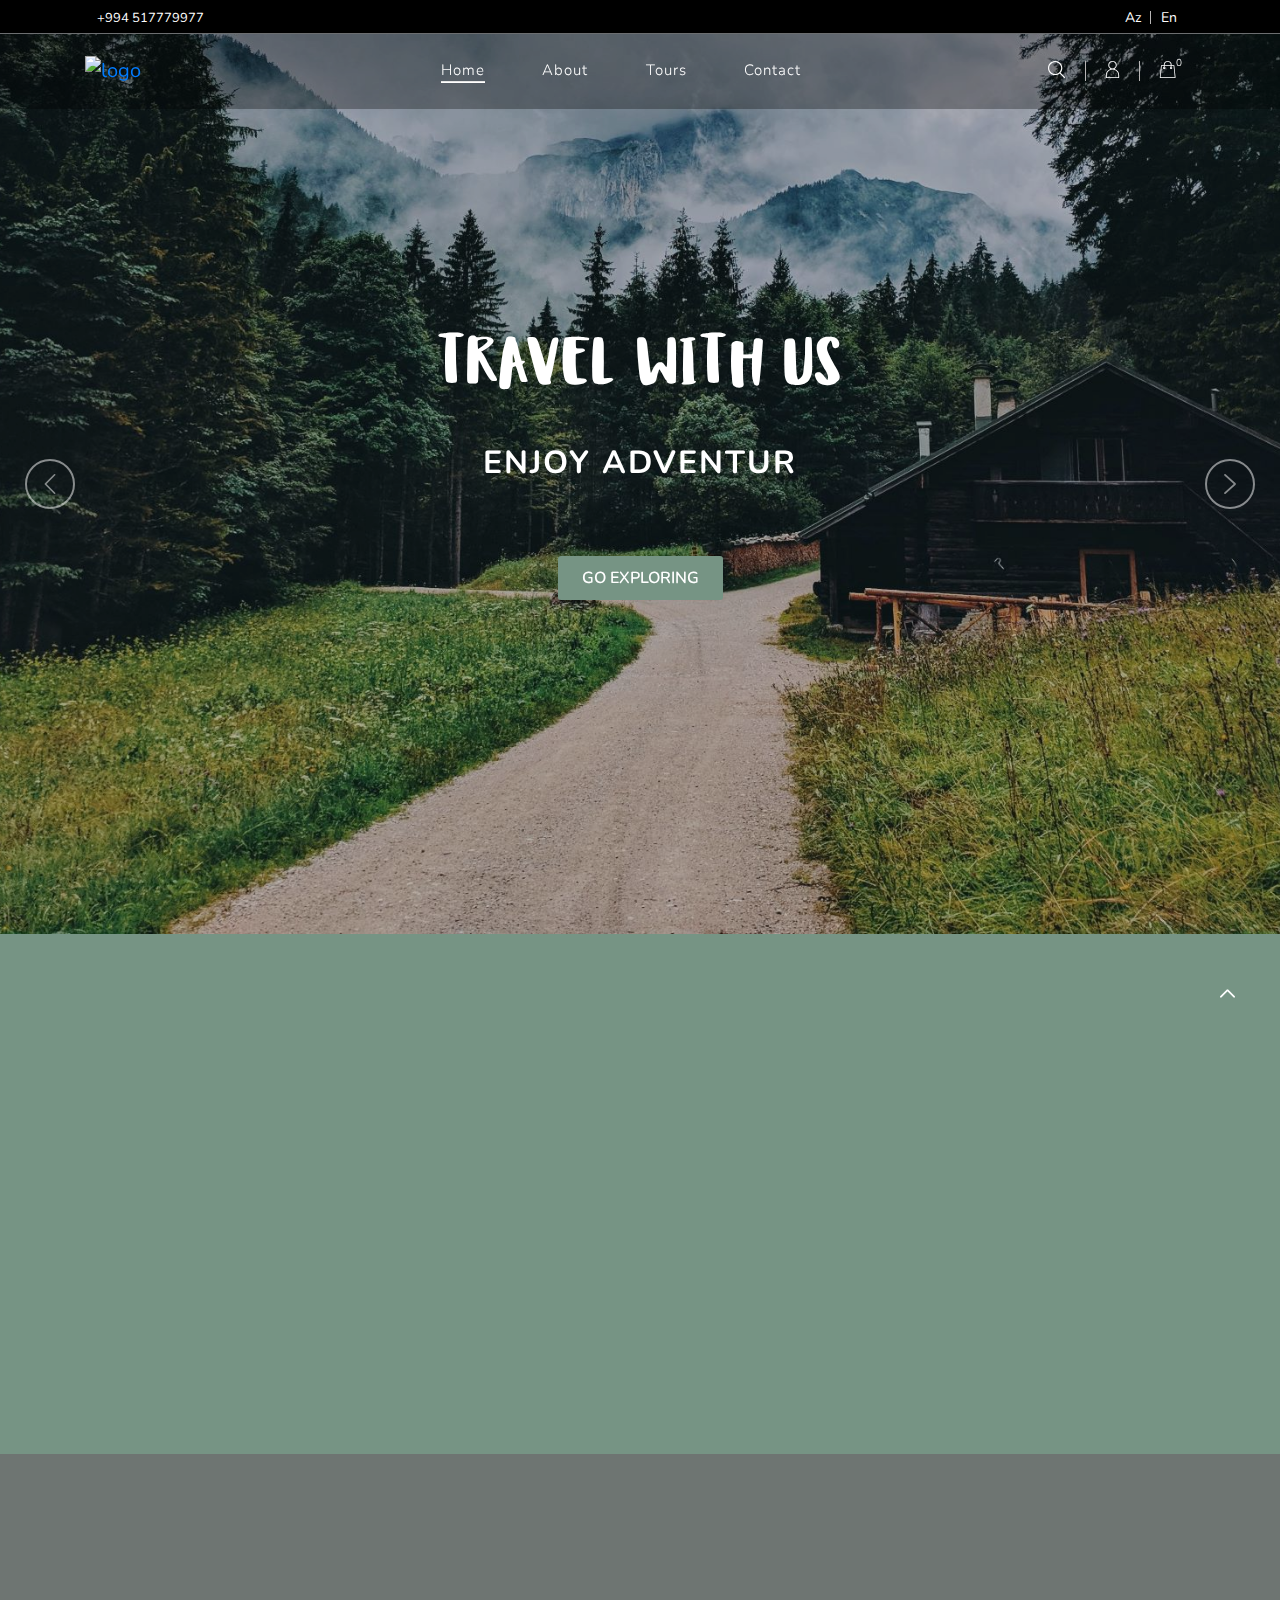
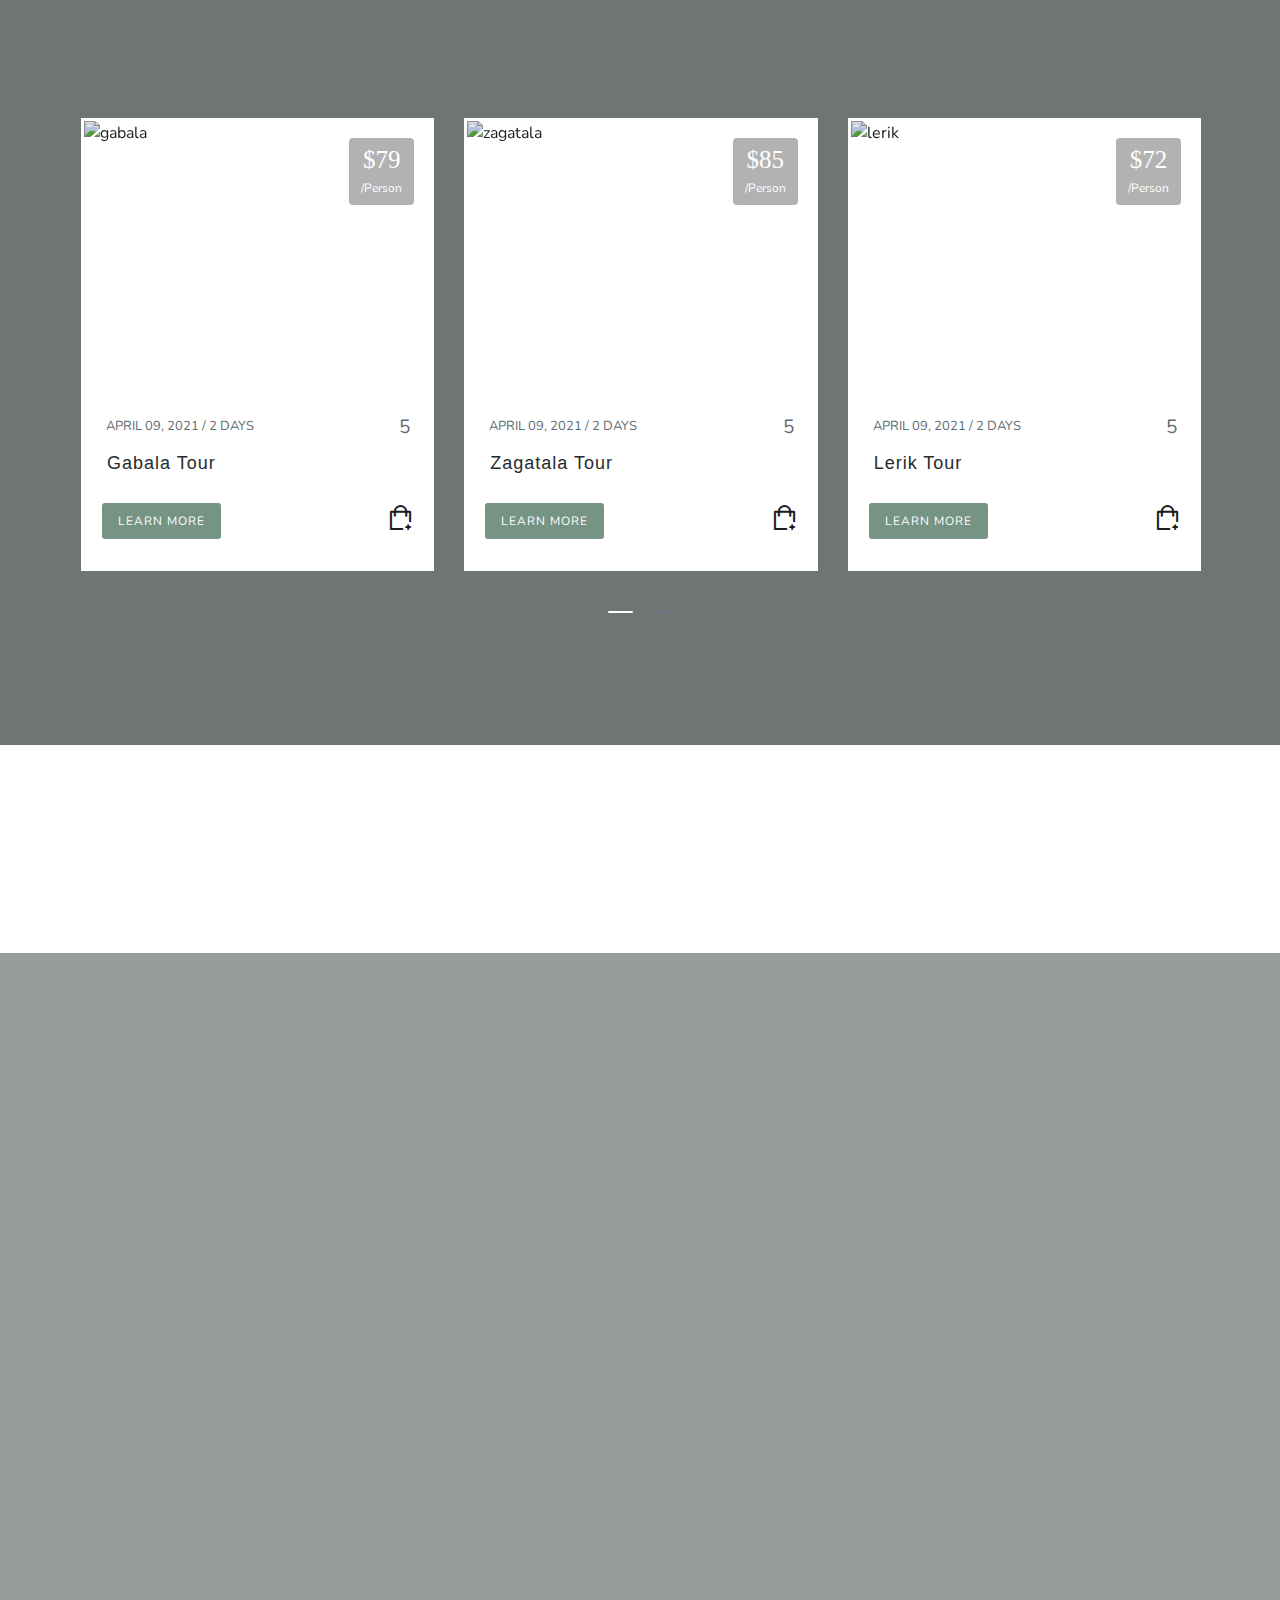
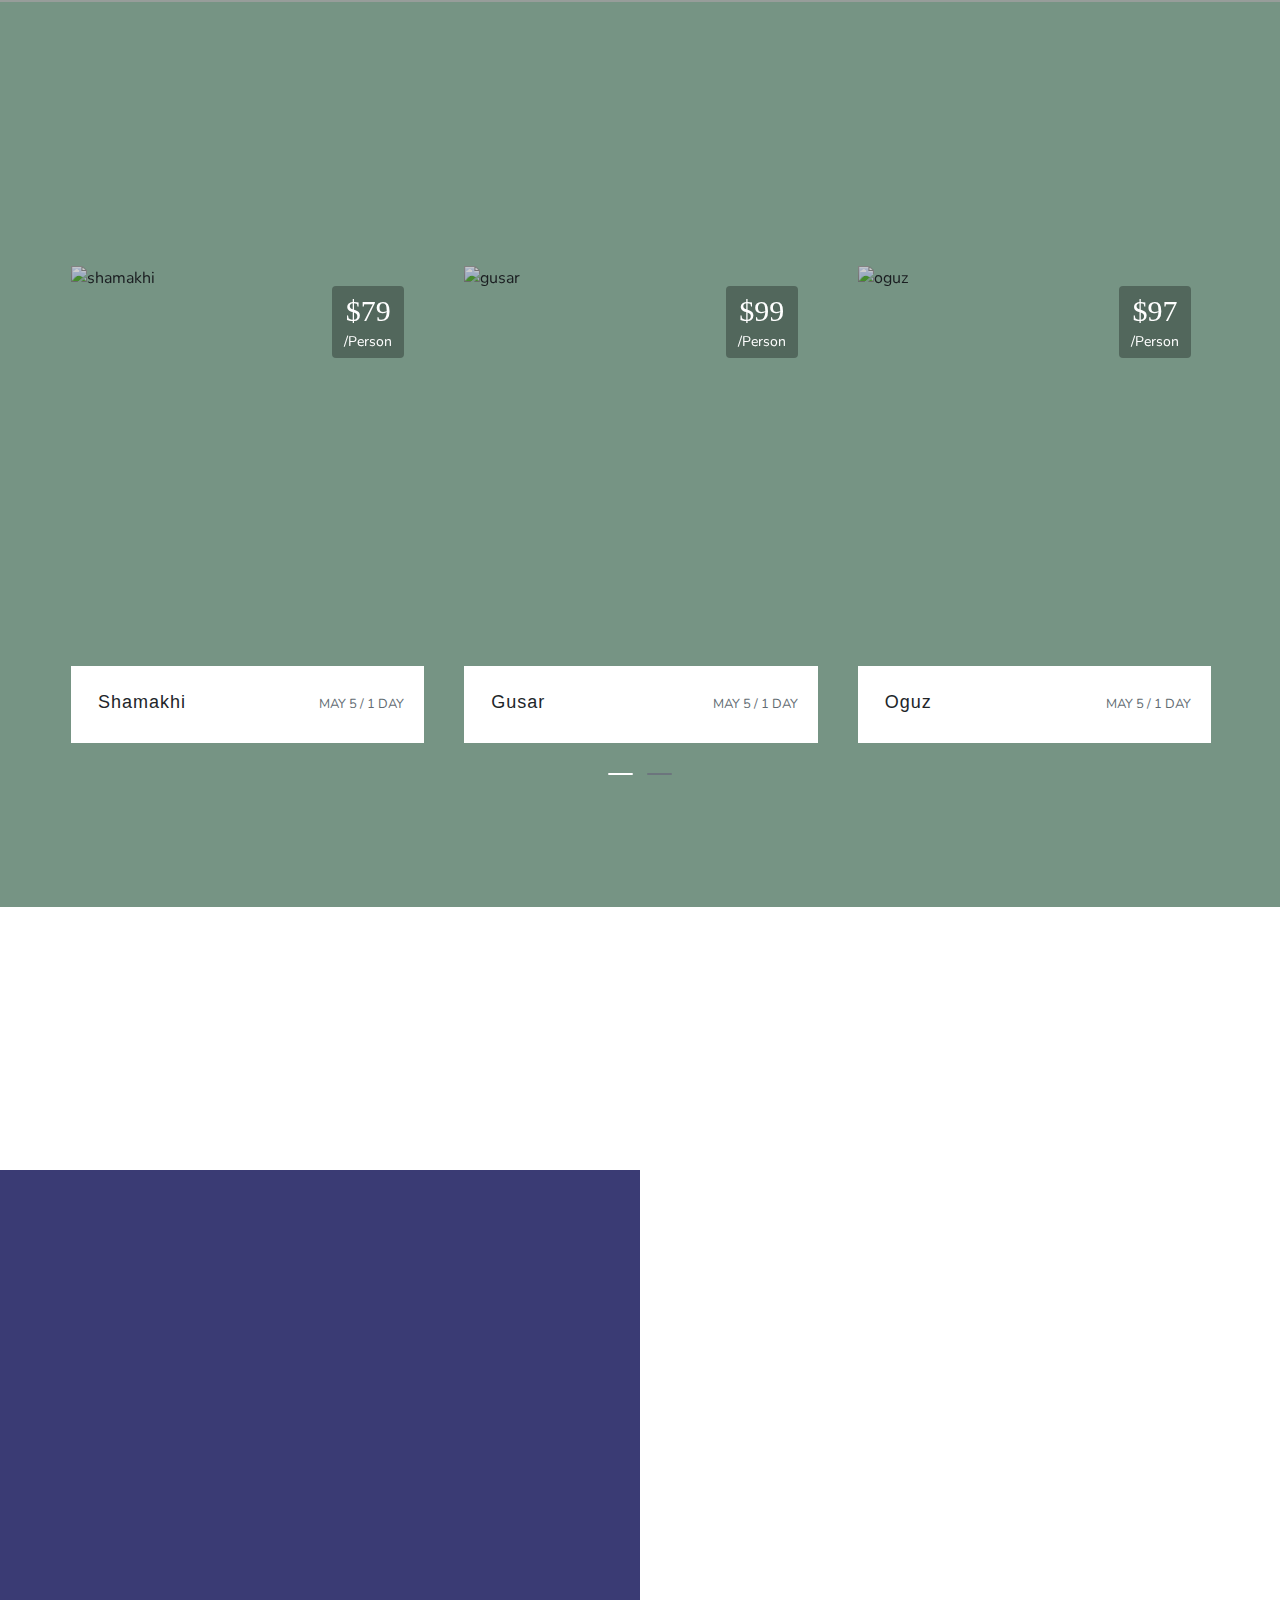
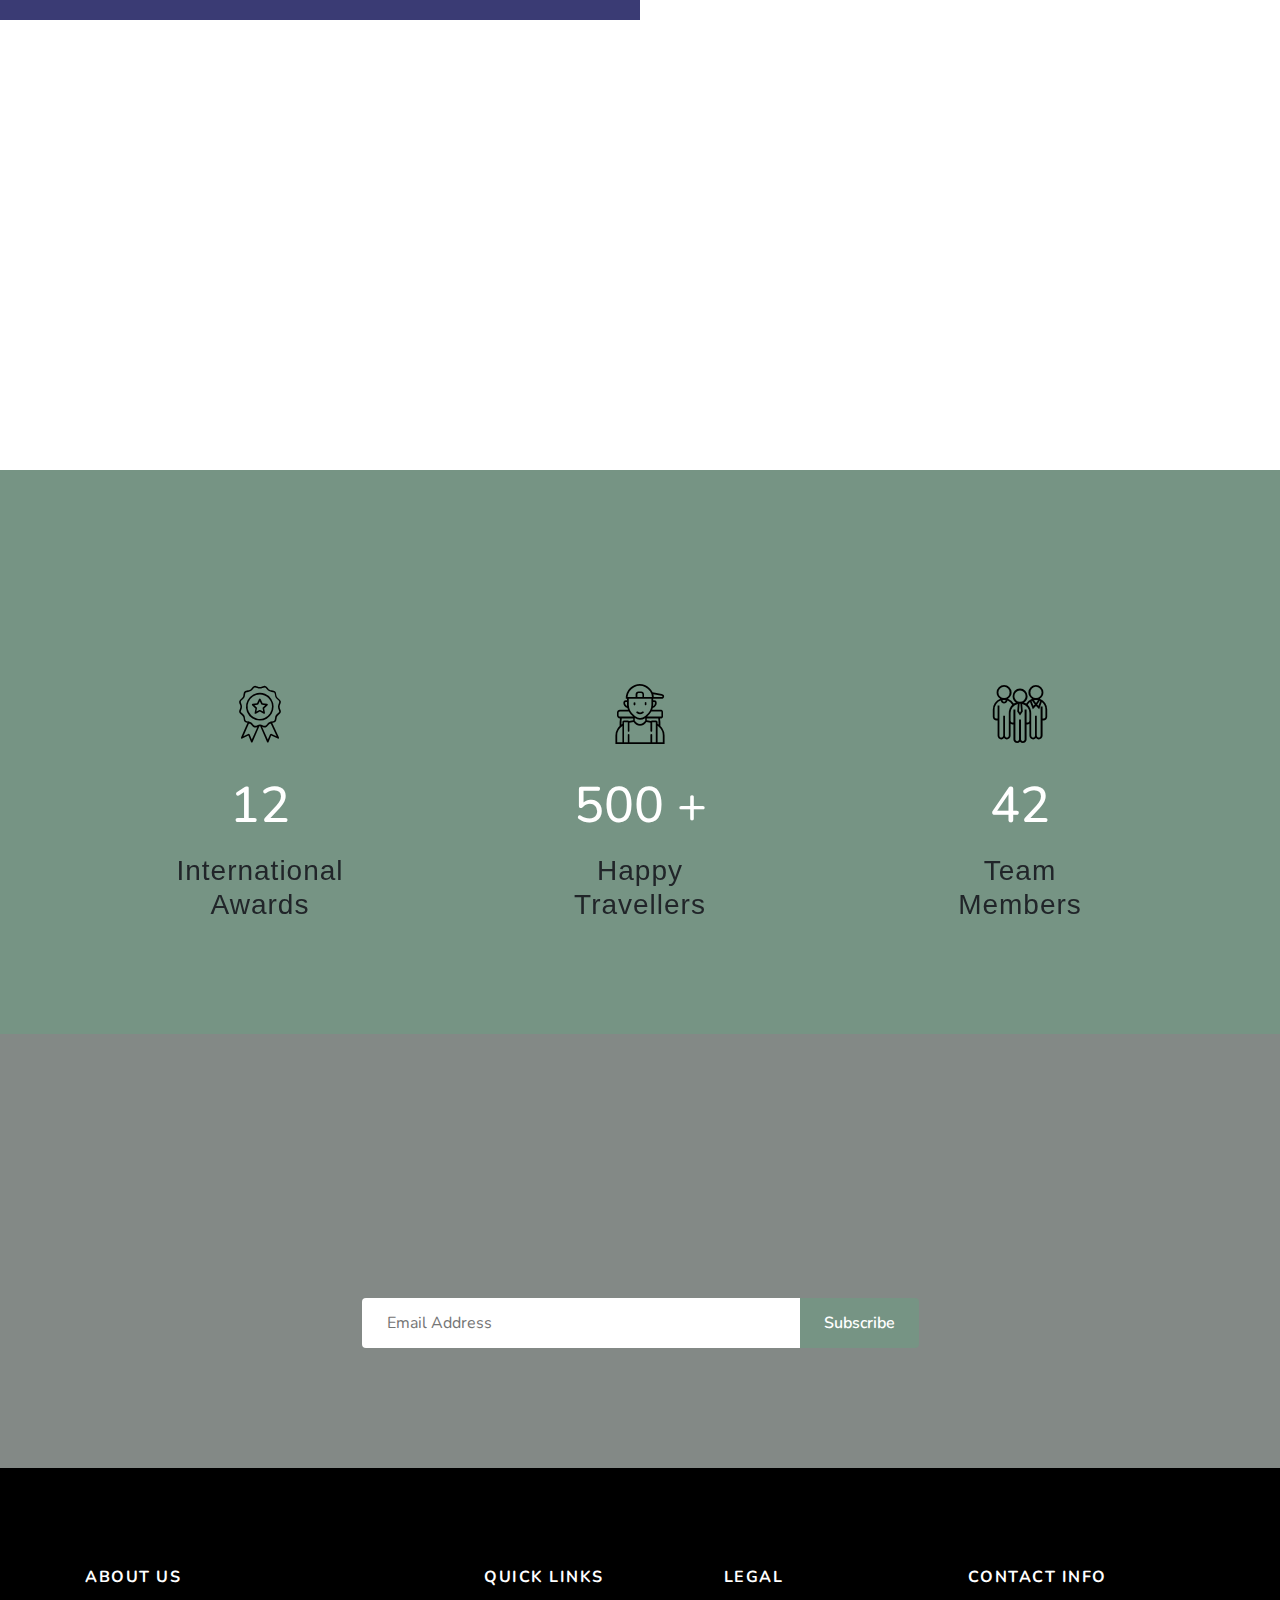
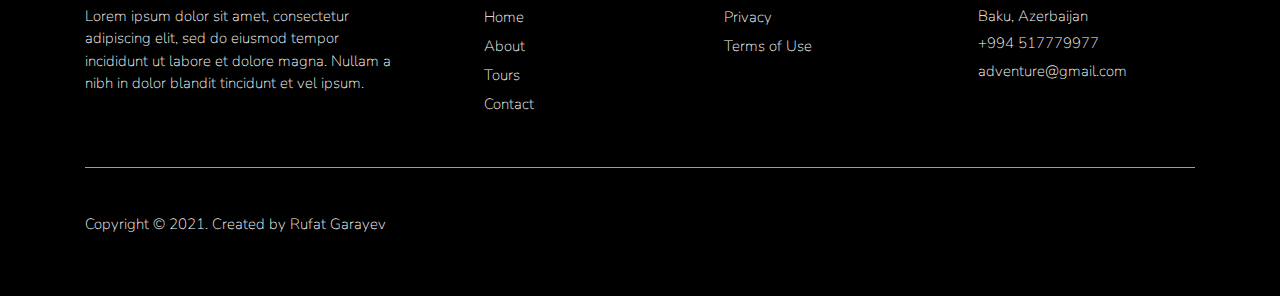
==== commit 958b8a4f: "backToTopBtn_updated" ====
--- a/index.html
+++ b/index.html
@@ -62,7 +62,15 @@
   <!-- ======= Dark Bg-Color End ======= -->
 
   <!-- ======= Back To Top Start ======= -->
-  <button id="topBtn"><i class="flaticon-upload"></i></button>
+  <button id="topBtn">
+    <div class="up-arrow">
+        <i class="flaticon-upload"></i>
+    </div>
+    <div class="go-up">
+        <span>GO</span>
+        <span>UP</span>
+    </div>
+  </button>
   <!-- ======= Back To Top End ======= -->
 
   <!-- ======= Top Header Start ======= -->
@@ -283,7 +291,7 @@
           </div>
         </div>
         <div class="row">
-          <div class="col-lg-3 col-md-6 col-sm-12">
+          <div class="col-lg-3 col-md-6 col-sm-6 col-xs-12">
             <!-- single-item -->
             <div class="main-holder" data-aos="fade-up" data-aos-duration="800" data-aos-delay="200">
               <div class="holder d-flex flex-column align-items-center text-center">
@@ -296,7 +304,7 @@
               </div>
             </div>
           </div>
-          <div class="col-lg-3 col-md-6 col-sm-12">
+          <div class="col-lg-3 col-md-6 col-sm-6 col-xs-12">
             <!-- single-item -->
             <div class="main-holder" data-aos="fade-up" data-aos-duration="800" data-aos-delay="400">
               <div class="holder d-flex flex-column align-items-center text-center">
@@ -309,7 +317,7 @@
               </div>
             </div>
           </div>
-          <div class="col-lg-3 col-md-6 col-sm-12">
+          <div class="col-lg-3 col-md-6 col-sm-6 col-xs-12">
             <!-- single-item -->
             <div class="main-holder" data-aos="fade-up" data-aos-duration="800" data-aos-delay="650">
               <div class="holder d-flex flex-column align-items-center text-center">
@@ -322,7 +330,7 @@
               </div>
             </div>
           </div>
-          <div class="col-lg-3 col-md-6 col-sm-12">
+          <div class="col-lg-3 col-md-6 col-sm-6 col-xs-12">
             <!-- single-item -->
             <div class="main-holder" data-aos="fade-up" data-aos-duration="900" data-aos-delay="900">
               <div class="holder d-flex flex-column align-items-center text-center">
@@ -838,7 +846,7 @@
           </div>
         </div>
         <div class="row">
-          <div class="col-lg-4 col-md-4 col-sm-12">
+          <div class="col-lg-4 col-md-4 col-sm-4 col-xs-12">
             <!-- awards-item -->
             <div class="content awards d-flex flex-column align-items-center">
               <i class="flaticon-medal"></i>
@@ -846,7 +854,7 @@
               <h3>International <br> Awards</h3>
             </div>
           </div>
-          <div class="col-lg-4 col-md-4 col-sm-12">
+          <div class="col-lg-4 col-md-4 col-sm-4 col-xs-12">
             <!-- travellers-item -->
             <div class="content travellers d-flex flex-column align-items-center">
               <i class="flaticon-traveller"></i>
@@ -854,7 +862,7 @@
               <h3>Happy <br> Travellers</h3>
             </div>
           </div>
-          <div class="col-lg-4 col-md-4 col-sm-12">
+          <div class="col-lg-4 col-md-4 col-sm-4 col-xs-12">
             <!-- members-item -->
             <div class="content members d-flex flex-column align-items-center">
               <i class="flaticon-community"></i>
--- a/css/responsive.css
+++ b/css/responsive.css
@@ -17,12 +17,6 @@
   #intro .banner-area .caption .button {
     font-size: 20px !important;
     border-radius: 2px !important;
-  }
-  #our-advantages {
-    padding: 80px 0 145px 0 !important;
-  }
-  #our-advantages .holder h4 {
-    font-size: 22px !important;
   }
   #special-offers {
     padding: 100px 30px 120px !important;
@@ -96,14 +90,6 @@
   }
   #intro .banner-area .caption .button {
     font-size: 20px !important;
-  }
-  #our-advantages {
-    padding: 80px 0 100px 0 !important;
-  }
-  #our-advantages .holder {
-    margin: 20px 0;
-    padding: 0 10px;
-    font-size: 17px;
   }
   #special-offers {
     padding: 100px 30px 120px !important;
@@ -239,19 +225,16 @@
     padding-left: 46px !important;
   }
   #our-achievements {
-    padding: 100px 0 100px 0 !important;
+    padding: 90px 0 80px 0 !important;
   }
   #our-achievements .content {
-    height: 320px !important;
+    height: 300px !important;
   }
   #our-achievements .content i::before {
     font-size: 55px !important;
   }
   #our-achievements .content h2 {
     font-size: 50px !important;
-  }
-  #our-achievements .content h3 {
-    font-size: 30px !important;
   }
 }
 
@@ -278,23 +261,6 @@
   #intro .banner-area .caption .button {
     font-size: 17px !important;
   }
-  #our-advantages {
-    padding: 120px 0 140px 0 !important;
-  }
-  #our-advantages .caption {
-    padding-bottom: 40px;
-  }
-  #our-advantages .holder {
-    padding: 40px 90px 0 90px !important;
-    height: 280px !important;
-  }
-  #our-advantages .holder .icon-holder i::before {
-    font-size: 70px !important;
-  }
-  #our-advantages .holder hr {
-    height: 1px !important;
-    width: 40px !important;
-  }
   #special-offers {
     padding: 100px 20px 110px !important;
   }
@@ -305,7 +271,7 @@
     width: 23px !important;
   }
   #view-tours {
-    padding: 55px 0 88px 0 !important;
+    padding: 55px 0 70px 0 !important;
   }
   #view-tours .view-tours-text {
     -webkit-box-pack: center !important;
@@ -489,10 +455,10 @@
             order: 2;
   }
   #our-achievements {
-    padding: 125px 0 100px 0 !important;
+    padding: 80px 0 90px 0 !important;
   }
   #our-achievements .content {
-    height: 370px !important;
+    height: 298px !important;
     padding-top: 60px !important;
   }
   #our-achievements .content:hover {
@@ -501,7 +467,16 @@
     transition: 0.4s ease-in-out;
   }
   #our-achievements .content i::before {
-    font-size: 70px !important;
+    font-size: 60px !important;
+  }
+  #our-achievements .content h2 {
+    font-size: 46px !important;
+  }
+  #our-achievements .content h2 span {
+    font-size: 46px;
+  }
+  #our-achievements .content h3 {
+    font-size: 25px !important;
   }
 }
 
@@ -529,27 +504,6 @@
   #intro .banner-area .caption .button {
     font-size: 15px !important;
   }
-  #our-advantages {
-    padding: 80px 0 100px 0 !important;
-  }
-  #our-advantages .caption h1 {
-    padding: 40px 0 80px 0 !important;
-  }
-  #our-advantages .holder {
-    padding: 40px 70px 0 70px !important;
-    height: 280px !important;
-    font-size: 17px;
-  }
-  #our-advantages .holder i::before {
-    font-size: 60px !important;
-  }
-  #our-advantages .holder hr {
-    width: 25px !important;
-  }
-  #our-advantages .holder p {
-    font-size: 16px !important;
-    width: 250px;
-  }
   #special-offers {
     padding: 100px 50px 110px 50px !important;
   }
@@ -560,7 +514,7 @@
     width: 20px !important;
   }
   #view-tours {
-    padding: 45px 0 75px 0 !important;
+    padding: 45px 0 60px 0 !important;
   }
   #view-tours .view-tours-text {
     -webkit-box-pack: center !important;
@@ -659,7 +613,7 @@
     padding: 100px 50px !important;
   }
   #popular-tours .popular-tours-caption {
-    padding: 0 15px 0 !important;
+    padding: 0 11px 30px !important;
   }
   #popular-tours .popular-tours-caption p {
     font-size: 16px !important;
@@ -731,11 +685,15 @@
             order: 2;
   }
   #our-achievements {
-    padding: 125px 0 100px 0 !important;
+    padding: 100px 0 90px 0 !important;
+  }
+  #our-achievements .achievements-caption {
+    padding-bottom: 25px;
   }
   #our-achievements .content {
-    height: 330px !important;
+    height: 295px !important;
     padding-top: 50px !important;
+    margin-bottom: 10px;
   }
   #our-achievements .content:hover {
     padding-top: 20px !important;
@@ -744,12 +702,6 @@
   }
   #our-achievements .content i::before {
     font-size: 60px !important;
-  }
-  #our-achievements .content h2 {
-    font-size: 53px !important;
-  }
-  #our-achievements .content h3 {
-    font-size: 30px !important;
   }
 }
 
@@ -780,29 +732,6 @@
     font-size: 13px !important;
     padding: 7px 20px !important;
   }
-  #our-advantages {
-    padding: 50px 0 65px 0 !important;
-  }
-  #our-advantages .caption {
-    height: 110px !important;
-  }
-  #our-advantages .caption h1 {
-    padding: 20px 0 80px 0 !important;
-  }
-  #our-advantages .holder {
-    height: 235px !important;
-    padding: 32px 35px 0 35px !important;
-  }
-  #our-advantages .holder i::before {
-    font-size: 50px !important;
-  }
-  #our-advantages .holder h4 {
-    font-size: 20px !important;
-    padding-top: 10px !important;
-  }
-  #our-advantages .holder hr {
-    width: 24px !important;
-  }
   #special-offers {
     padding: 70px 5px 70px !important;
   }
@@ -813,7 +742,7 @@
     width: 20px !important;
   }
   #view-tours {
-    padding: 50px 0 75px 0 !important;
+    padding: 50px 0 60px 0 !important;
   }
   #view-tours .view-tours-text {
     -webkit-box-pack: center !important;
@@ -1002,14 +931,15 @@
             order: 2;
   }
   #our-achievements {
-    padding: 90px 0 100px 0 !important;
+    padding: 80px 0 85px 0 !important;
   }
   #our-achievements .achievements-caption {
     padding-bottom: 18px !important;
   }
   #our-achievements .content {
-    height: 250px !important;
+    height: 230px !important;
     padding-top: 40px !important;
+    margin-bottom: 10px;
   }
   #our-achievements .content:hover {
     padding-top: 20px !important;
--- a/css/style.css
+++ b/css/style.css
@@ -852,6 +852,10 @@
   color: white;
 }
 
+header nav .account li .login-box-holder #reset-form .reset-password .alert {
+  color: black;
+}
+
 header nav .account li .login-box-holder #reset-form .reset-password .bottom-links {
   padding-top: 20px !important;
 }
@@ -2232,31 +2236,79 @@
   width: 45px;
   height: 50px;
   border-radius: 4px;
-  line-height: 45px;
   background-color: #3a3b74;
   -webkit-transform: translateY(200px);
           transform: translateY(200px);
-  -webkit-backface-visibility: hidden;
-          backface-visibility: hidden;
+  overflow: hidden;
   visibility: hidden;
   -webkit-transition: 0.6s all;
   transition: 0.6s all;
   z-index: 999;
-  opacity: 0.8;
-}
-
-#topBtn:hover {
-  opacity: 1;
 }
 
 #topBtn:focus {
   outline: none;
 }
 
-#topBtn i::before {
+#topBtn .up-arrow {
+  -webkit-transform: translateY(1px);
+          transform: translateY(1px);
+  -webkit-transition: all 0.3s cubic-bezier(0.215, 0.61, 0.355, 1) 0.1s;
+  transition: all 0.3s cubic-bezier(0.215, 0.61, 0.355, 1) 0.1s;
+  opacity: 1;
+  visibility: visible;
+}
+
+#topBtn .up-arrow i::before {
+  color: white;
+  font-size: 15px;
+  margin-left: 0;
+}
+
+#topBtn .go-up {
+  -webkit-transform: translateY(10px);
+          transform: translateY(10px);
+  position: relative;
+  -webkit-transition: all 0.3s cubic-bezier(0.215, 0.61, 0.355, 1);
+  transition: all 0.3s cubic-bezier(0.215, 0.61, 0.355, 1);
+  opacity: 0;
+  visibility: hidden;
+}
+
+#topBtn .go-up span {
+  position: absolute;
   color: white;
   font-size: 18px;
-  margin-left: 0;
+  font-weight: 800;
+  font-family: 'Montserrat', sans-serif;
+}
+
+#topBtn .go-up span:first-of-type {
+  right: 7px;
+  top: -18px;
+}
+
+#topBtn .go-up span:last-of-type {
+  right: 8px;
+  top: -2px;
+}
+
+#topBtn:hover .up-arrow {
+  -webkit-transform: translateY(-25px);
+          transform: translateY(-25px);
+  opacity: 0;
+  visibility: hidden;
+  -webkit-transition: all 0.3s cubic-bezier(0.215, 0.61, 0.355, 1);
+  transition: all 0.3s cubic-bezier(0.215, 0.61, 0.355, 1);
+}
+
+#topBtn:hover .go-up {
+  -webkit-transform: translateY(-15px);
+          transform: translateY(-15px);
+  opacity: 1;
+  visibility: visible;
+  -webkit-transition: all 0.3s cubic-bezier(0.215, 0.61, 0.355, 1);
+  transition: all 0.3s cubic-bezier(0.215, 0.61, 0.355, 1);
 }
 
 @media (min-width: 375px) and (max-width: 575.98px) {
@@ -2472,7 +2524,7 @@
 #our-advantages {
   position: relative;
   overflow: hidden;
-  padding: 66px 0 99px 0;
+  padding: 60px 0 80px 0;
   background-color: #769484;
 }
 
@@ -2486,8 +2538,8 @@
 }
 
 #our-advantages .main-holder .holder {
-  padding: 40px 5px 0 5px;
-  height: 257px;
+  padding: 40px 10px 0 10px;
+  height: 265px;
   -webkit-transition: 0.4s ease-in-out;
   transition: 0.4s ease-in-out;
 }
@@ -2534,9 +2586,15 @@
   }
 }
 
+@media (min-width: 315px) and (max-width: 374.98px) {
+  #our-advantages .main-holder .holder {
+    padding: 32px 55px 0 55px !important;
+  }
+}
+
 @media (min-width: 992px) and (max-width: 1199.98px) {
   #our-advantages {
-    padding: 80px 0 145px 0 !important;
+    padding: 50px 0 90px 0 !important;
   }
   #our-advantages .holder h4 {
     font-size: 22px !important;
@@ -2545,28 +2603,29 @@
 
 @media (min-width: 768px) and (max-width: 991.98px) {
   #our-advantages {
-    padding: 80px 0 100px 0 !important;
+    padding: 60px 0 70px 0 !important;
   }
   #our-advantages .holder {
+    padding: 40px 40px 0 40px !important;
+    height: 245px !important;
     margin: 20px 0;
-    padding: 0 10px;
     font-size: 17px;
   }
 }
 
 @media (min-width: 576px) and (max-width: 767.98px) {
   #our-advantages {
-    padding: 120px 0 140px 0 !important;
+    padding: 60px 0 75px 0 !important;
   }
   #our-advantages .caption {
     padding-bottom: 40px;
   }
   #our-advantages .holder {
-    padding: 40px 90px 0 90px !important;
-    height: 280px !important;
+    padding: 40px 0 !important;
+    height: 270px !important;
   }
   #our-advantages .holder .icon-holder i::before {
-    font-size: 70px !important;
+    font-size: 60px !important;
   }
   #our-advantages .holder hr {
     height: 1px !important;
@@ -2576,14 +2635,11 @@
 
 @media (min-width: 375px) and (max-width: 575.98px) {
   #our-advantages {
-    padding: 80px 0 100px 0 !important;
-  }
-  #our-advantages .caption h1 {
-    padding: 40px 0 80px 0 !important;
+    padding: 65px 0 95px 0 !important;
   }
   #our-advantages .holder {
-    padding: 40px 70px 0 70px !important;
-    height: 280px !important;
+    padding: 40px 50px 0 50px !important;
+    height: 245px !important;
     font-size: 17px;
   }
   #our-advantages .holder i::before {
@@ -2600,16 +2656,13 @@
 
 @media (min-width: 250px) and (max-width: 374.98px) {
   #our-advantages {
-    padding: 50px 0 65px 0 !important;
+    padding: 40px 0 70px 0 !important;
   }
   #our-advantages .caption {
     height: 110px !important;
   }
-  #our-advantages .caption h1 {
-    padding: 20px 0 80px 0 !important;
-  }
   #our-advantages .holder {
-    height: 235px !important;
+    height: 215px !important;
     padding: 32px 35px 0 35px !important;
   }
   #our-advantages .holder i::before {
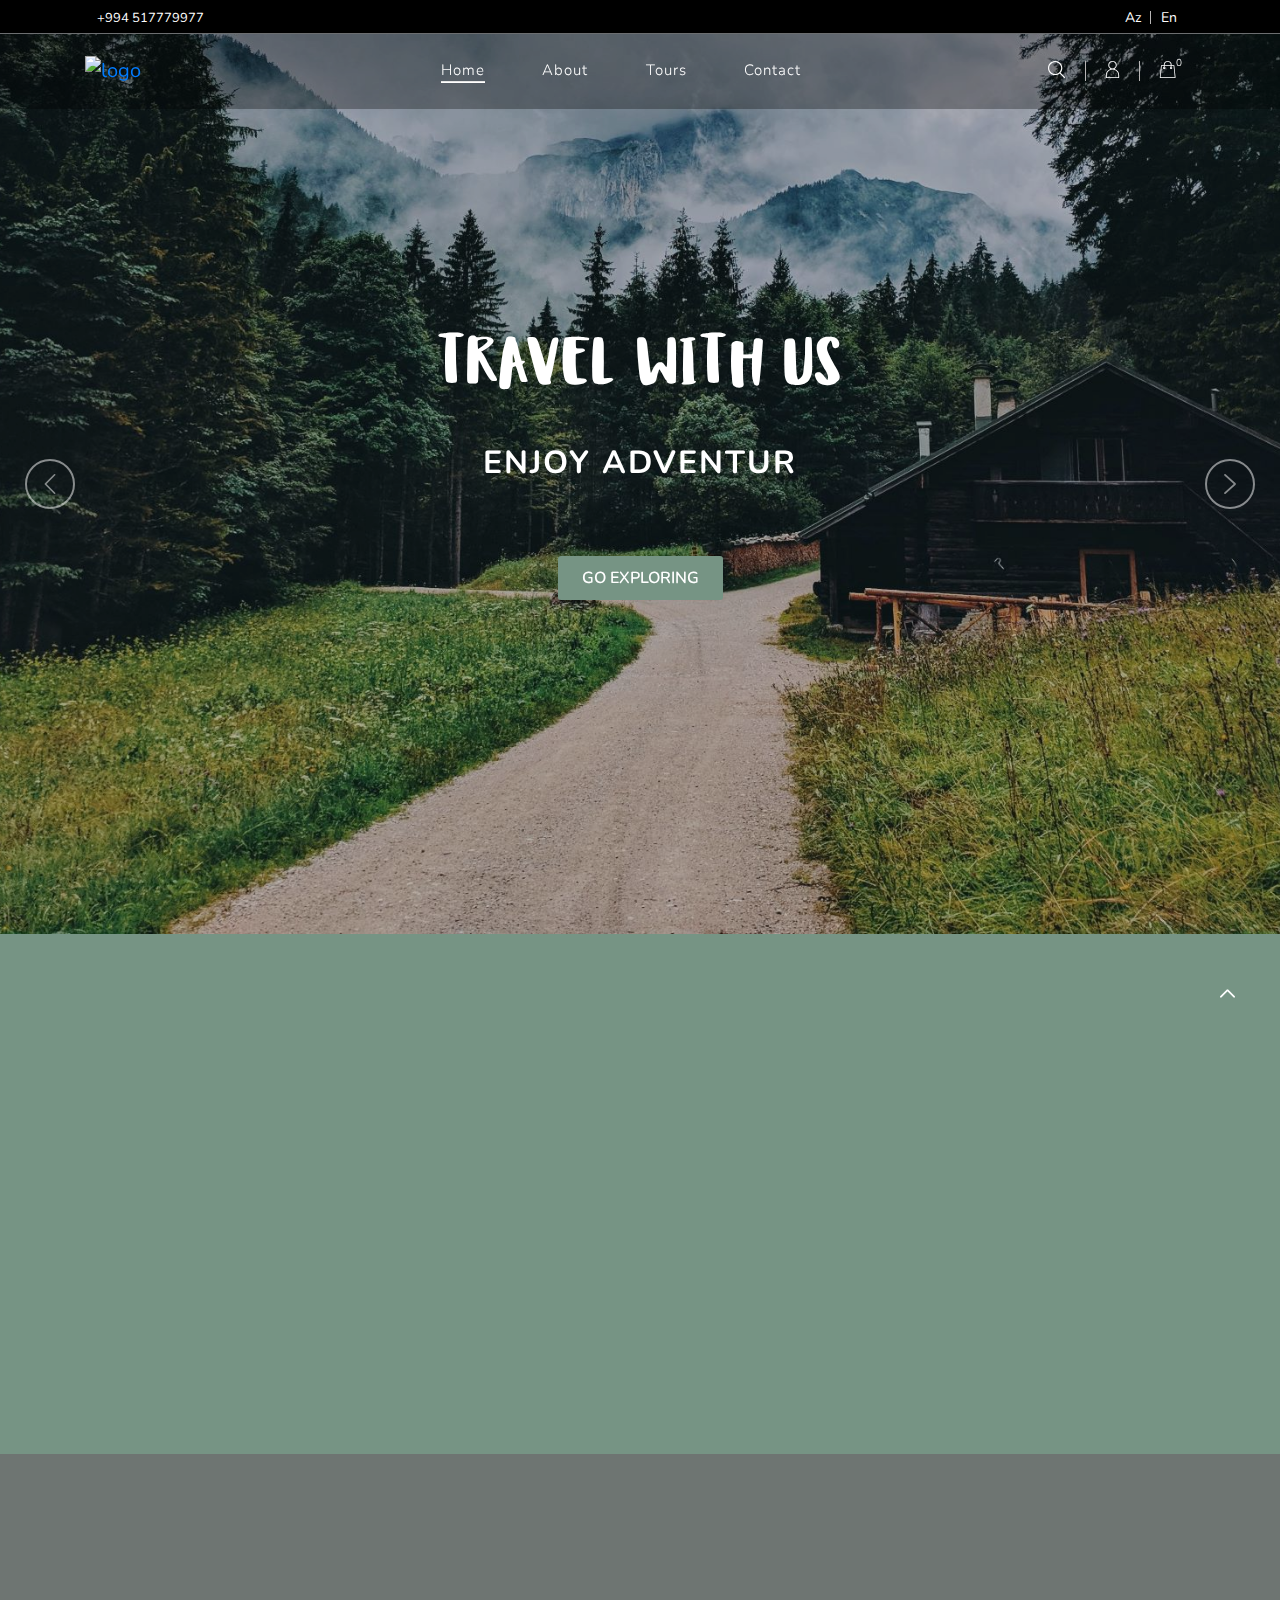
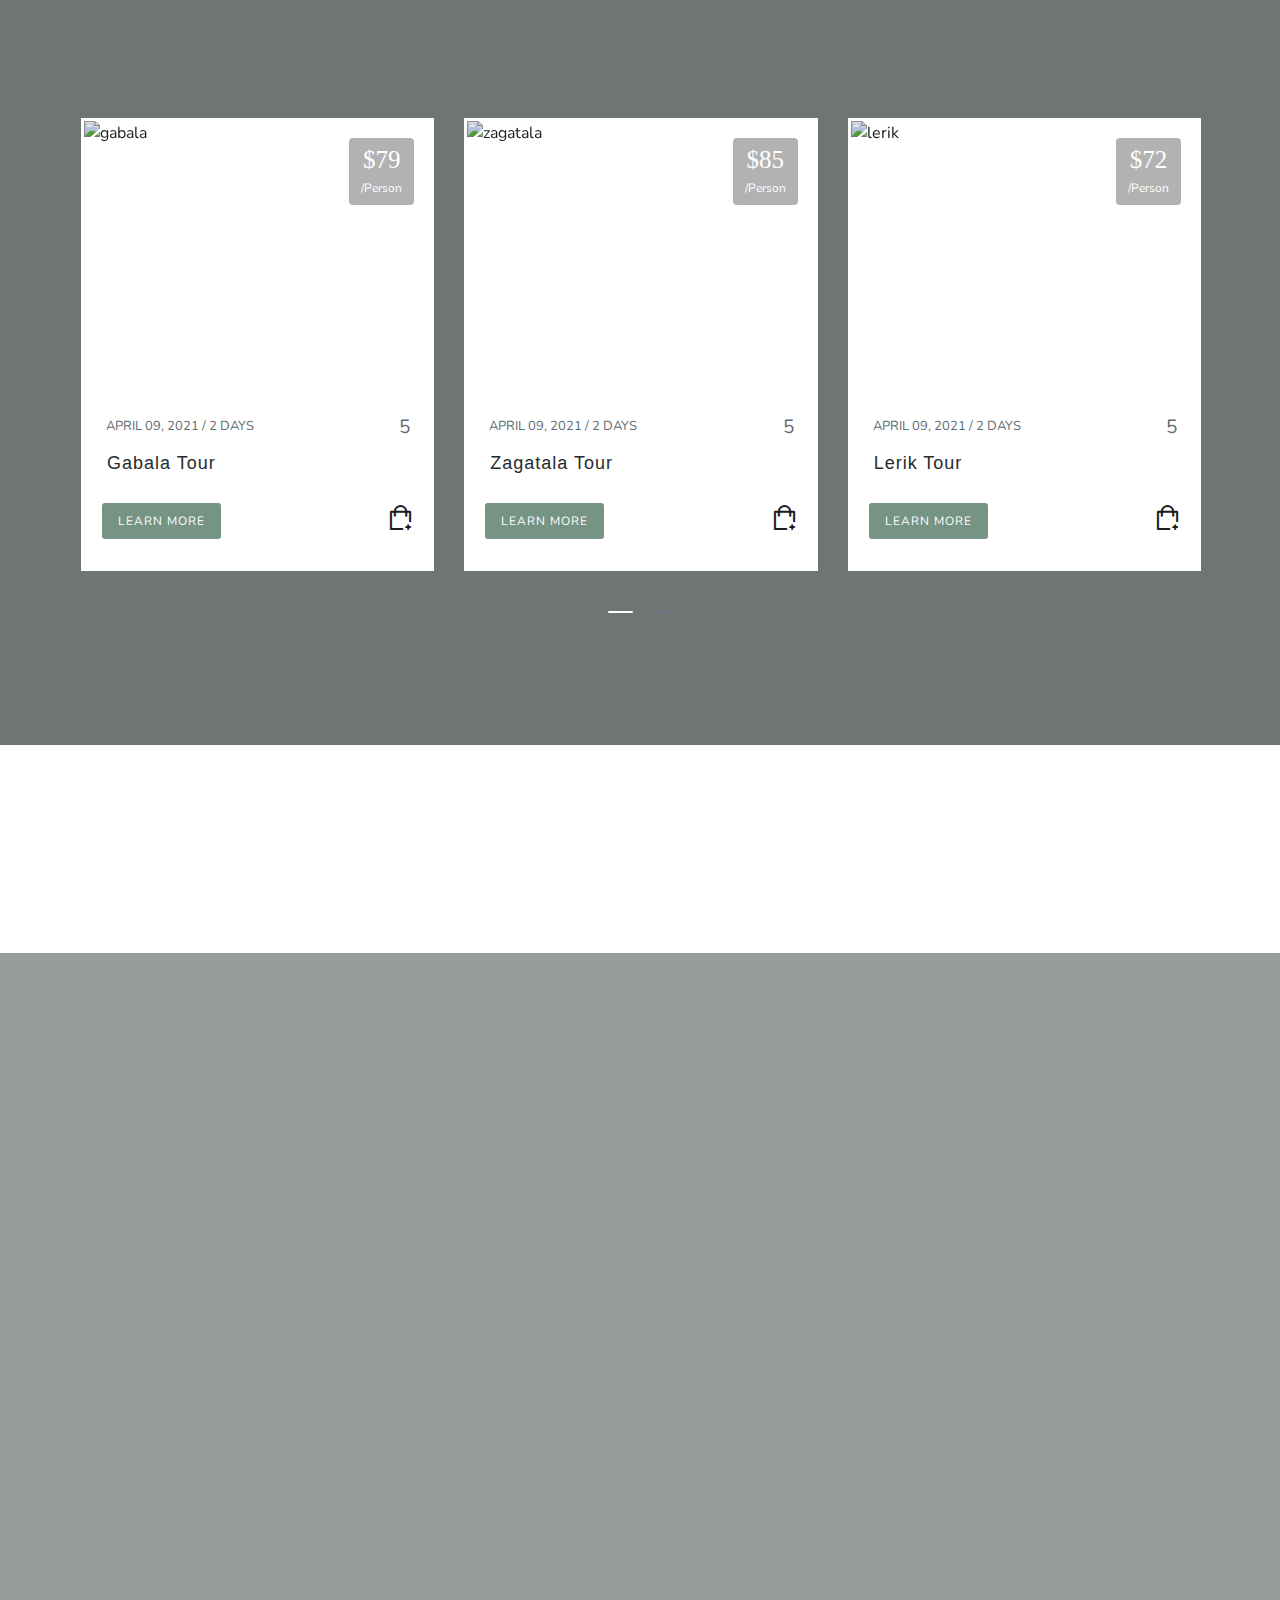
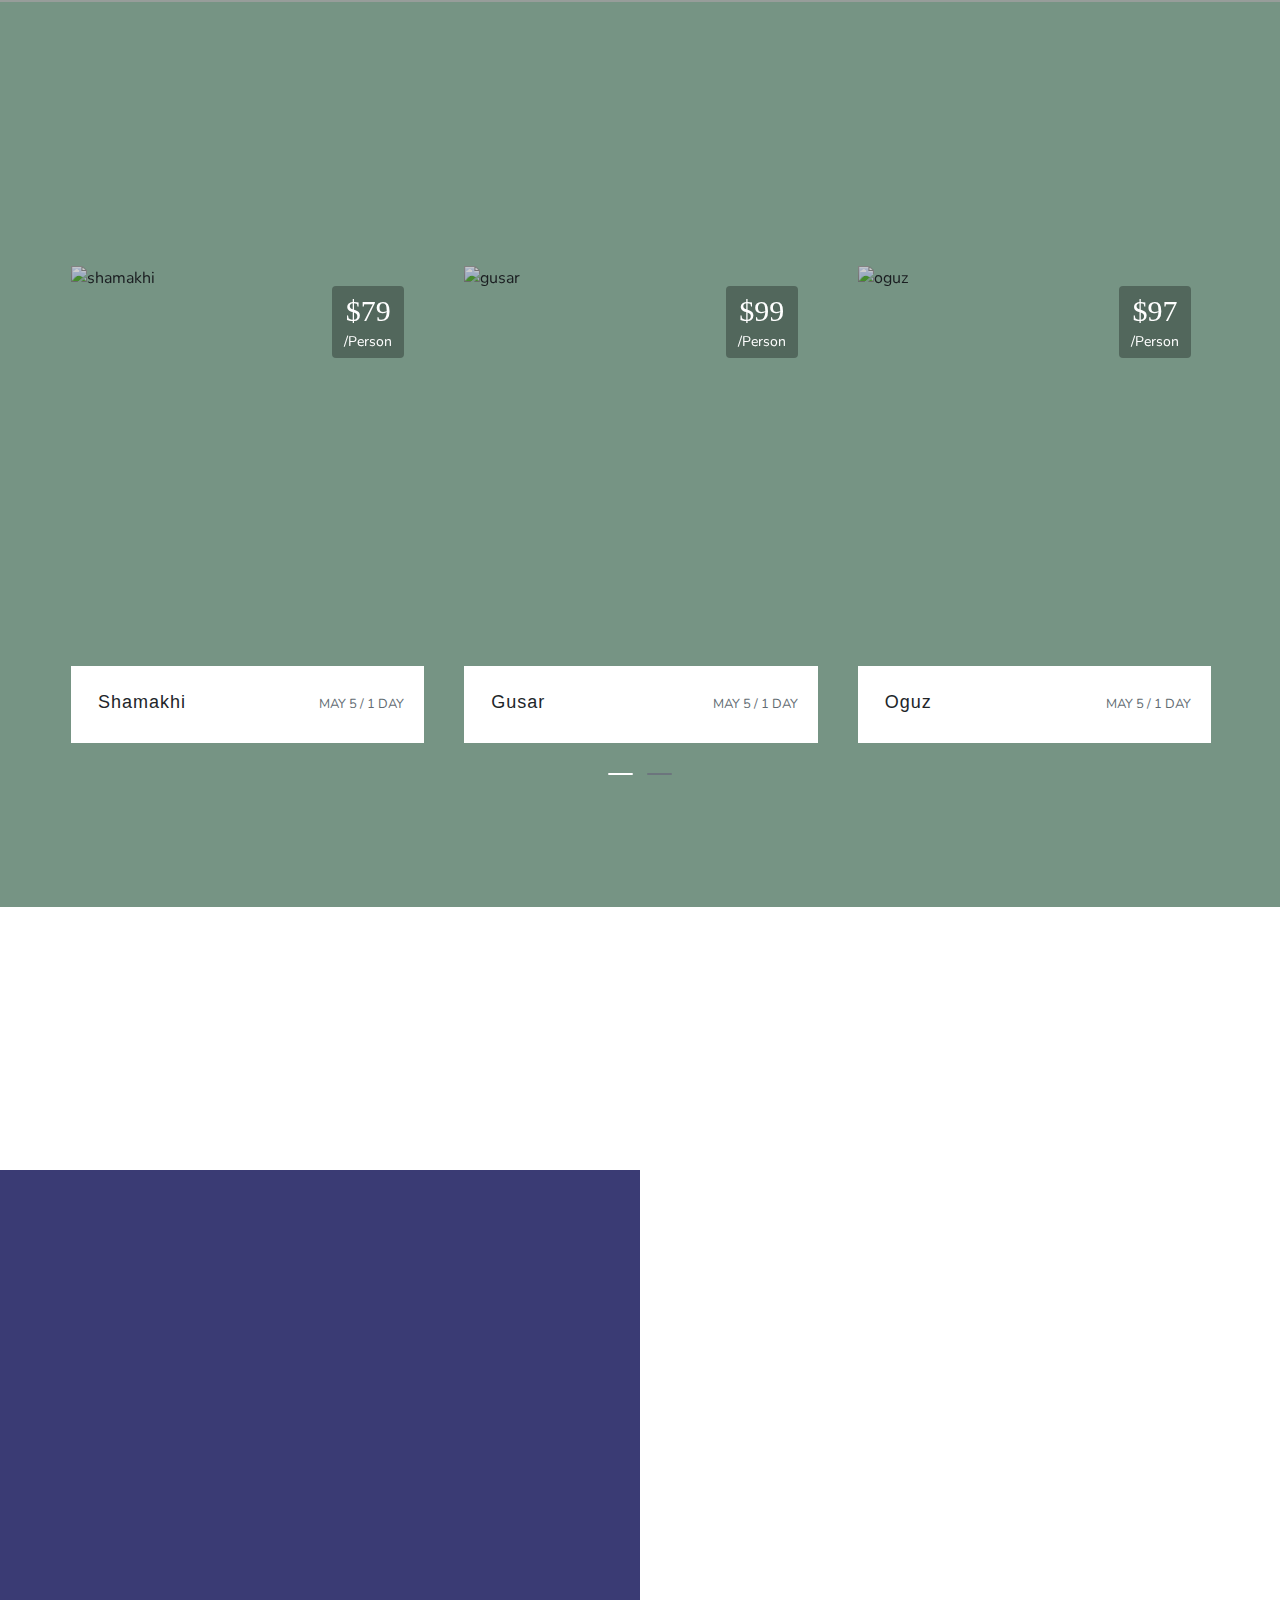
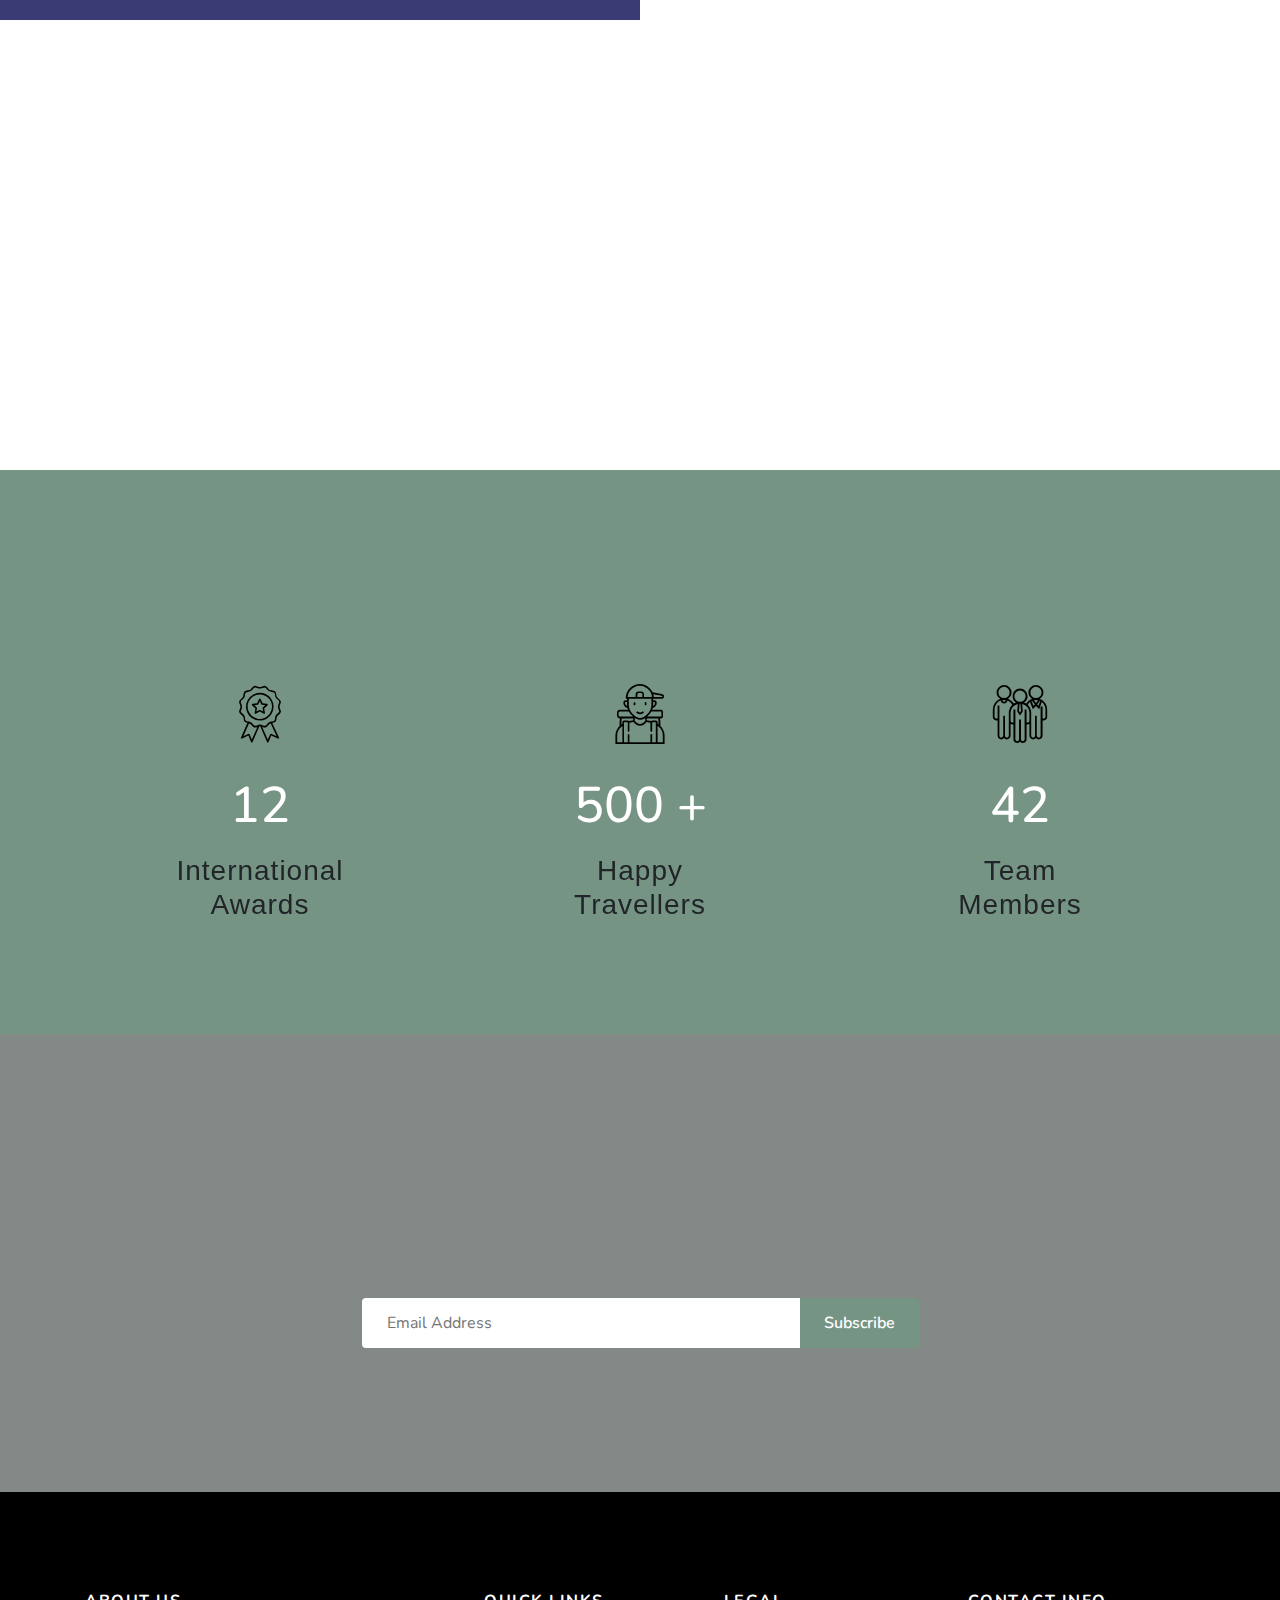
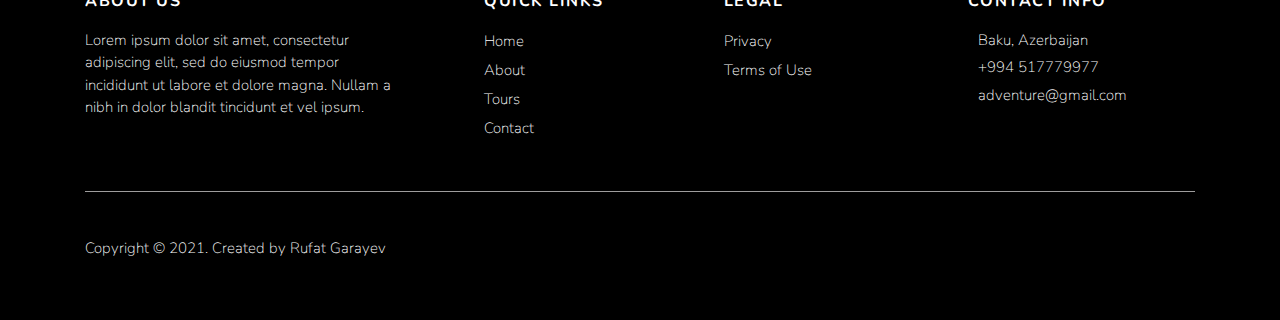
==== commit 579b2cf3: "burger_btn updated" ====
--- a/index.html
+++ b/index.html
@@ -51,8 +51,8 @@
       <a href="javascript:void()" class="close-button">✖</a>
     </div>
     <div class="modal-body">
-        <h4>Thank You!</h4>
-        <p>Login Successful.</p>
+      <h4>Thank You!</h4>
+      <p>Login Successful.</p>
     </div>
   </div>
   <!-- ======= Modal End ======= -->
@@ -64,11 +64,11 @@
   <!-- ======= Back To Top Start ======= -->
   <button id="topBtn">
     <div class="up-arrow">
-        <i class="flaticon-upload"></i>
+      <i class="flaticon-upload"></i>
     </div>
     <div class="go-up">
-        <span>GO</span>
-        <span>UP</span>
+      <span>GO</span>
+      <span>UP</span>
     </div>
   </button>
   <!-- ======= Back To Top End ======= -->
@@ -76,30 +76,30 @@
   <!-- ======= Top Header Start ======= -->
   <section id="top-header">
     <div class="container-fluid">
-        <div class="row">
-            <div class="top-header-items">
-                <!-- phone -->
-                <div class="phone text-white">
-                    <span><i class="fas fa-phone-alt"></i> +994 517779977</span>
-                </div>
-                <!-- social-media -->
-                <div class="social-media">
-                    <ul class="d-flex">
-                        <li><a class="facebook" href="#"><i class="fab fa-facebook-f"></i></a></li>
-                        <li><a class="instagram" href="#"><i class="fab fa-instagram"></i></a></li>
-                        <li><a class="youtube" href="#"><i class="fab fa-youtube"></i></a></li>
-                        <li><a class="twitter" href="#"><i class="fab fa-twitter"></i></a></li>
-                    </ul>
-                </div>
-                <!-- languages -->
-                <div class="langs">
-                    <ul class="d-flex">
-                        <li><a href="#">Az</a></li>
-                        <li><a href="#">En</a></li>
-                    </ul>
-                </div>
-            </div>
-        </div>
+      <div class="row">
+        <div class="top-header-items">
+          <!-- phone -->
+          <div class="phone text-white">
+            <span><i class="fas fa-phone-alt"></i> +994 517779977</span>
+          </div>
+          <!-- social-media -->
+          <div class="social-media">
+            <ul class="d-flex">
+              <li><a class="facebook" href="#"><i class="fab fa-facebook-f"></i></a></li>
+              <li><a class="instagram" href="#"><i class="fab fa-instagram"></i></a></li>
+              <li><a class="youtube" href="#"><i class="fab fa-youtube"></i></a></li>
+              <li><a class="twitter" href="#"><i class="fab fa-twitter"></i></a></li>
+            </ul>
+          </div>
+          <!-- languages -->
+          <div class="langs">
+            <ul class="d-flex">
+              <li><a href="#">Az</a></li>
+              <li><a href="#">En</a></li>
+            </ul>
+          </div>
+        </div>
+      </div>
     </div>
   </section>
   <!-- ======= Top Header End ======= -->
@@ -107,121 +107,119 @@
   <!-- ======= Main Header Start ======= -->
   <header>
     <nav class="navbar">
-        <div class="container-fluid">
-            <!-- navbar-logo -->
-            <a class="navbar-brand" href="index.html"><img src="img/logo/travel-logo.png" alt="logo"></a>
-            <!-- navbar-middle-links -->
-            <div class="navbar-items d-flex">
-                <ul class="navbar-nav links middle-links">
-                    <li class="nav-item active-link">
-                        <a class="nav-link" href="index.html">Home</a>
-                        <hr>
-                    </li>
-                    <li class="nav-item">
-                        <a class="nav-link" href="about.html">About</a>
-                        <hr>
-                    </li>
-                    <li class="nav-item">
-                        <a class="nav-link" href="tours.html">Tours</a>
-                        <hr>
-                    </li>
-                    <li class="nav-item">
-                        <a class="nav-link" href="contact.html">Contact</a>
-                        <hr class="contact-line">
-                    </li>
-                </ul>
-                <!-- social-media -->
-                <div class="social-media">
-                    <ul class="d-flex">
-                        <li><a class="facebook" href="#"><i class="fab fa-facebook-f"></i></a></li>
-                        <li><a class="instagram" href="#"><i class="fab fa-instagram"></i></a></li>
-                        <li><a class="youtube" href="#"><i class="fab fa-youtube"></i></a></li>
-                        <li><a class="twitter" href="#"><i class="fab fa-twitter"></i></a></li>
-                    </ul>
-                </div>
-            </div>
-            <!-- navbar-side-links-and-btns -->
-            <ul class="navbar-nav links account">
-                <!-- search -->
-                <li class="nav-item">
-                    <a class="nav-link search-btn-first icon-btn" href="#"><i class="flaticon-search-interface-symbol"></i></a>
-                    <div class="search-area-holder holder-div">
-                        <input type="text" placeholder="Region Name.." name="search">
-                        <a class="search-btn-second" href="#"><i class="flaticon-search-interface-symbol"></i></a>
-                    </div>
-                </li>
-                <!-- user -->
-                <li class="nav-item user">
-                    <a class="nav-link user-btn icon-btn" href="#">
-                        <i class="flaticon-user"></i>
-                    </a>
-                    <div class="login-box-holder holder-div">
-                        <!-- login -->
-                        <form action="#" method="POST" id="login">
-                            <div class="login-box same-style-input-area">
-                                <div class="input-area">
-                                    <input class="email login-email" type="text" name="email" placeholder="Email">
-                                    <i class="fas fa-check-circle d-none success-icon"></i>
-                                    <i class="fas fa-exclamation-circle d-none"></i>
-                                    <small class="alert login-email-alert"></small>
-                                </div>
-                                <div class="input-area">
-                                    <input class="password login-pass" type="password" name="password"
-                                        placeholder="Password">
-                                    <i class="fas fa-check-circle d-none success-icon"></i>
-                                    <i class="fas fa-exclamation-circle d-none"></i>
-                                    <small class="alert login-pass-alert"></small>
-                                </div>
-                                <div class="forgot-area">
-                                    <a class="forgotten-password-link" href="#">Forgotten Password?</a>
-                                </div>
-                                <div class="bottom-links">
-                                    <a href="sign-up.html" class="sign-up">Sign Up</a>
-                                    <button type="submit" class="sign-in">Sign In</button>
-                                </div>
-                            </div>
-                        </form>
-
-                        <!-- reset-password -->
-                        <form action="#" method="GET" id="reset-form">
-                            <div class="reset-password same-style-input-area d-none">
-                                <p>Reset Password</p>
-                                <div class="input-area">
-                                    <input class="email-for-reset-pass" type="text" name="email"
-                                        placeholder="Please enter your Email">
-                                    <i class="fas fa-check-circle d-none success-icon"></i>
-                                    <i class="fas fa-exclamation-circle d-none"></i>
-                                    <small class="alert reset-email-alert"></small>
-                                </div>
-                                <div class="bottom-links pt-2">
-                                    <a href="#" class="go-back">Back</a>
-                                    <button type="submit" class="reset">Reset</button>
-                                </div>
-                            </div>
-                            <div class="success hidden d-flex text-center align-items-center">
-                                <i class="far fa-check-circle"></i>
-                                <h4>Thank You!</h4>
-                                <p>To reset password, the message was sent to your Email Address.</p>
-                            </div>
-                        </form>
-                    </div>
-                </li>
-                <!-- cart -->
-                <li class="nav-item">
-                    <a class="nav-link" href="cart.html">
-                        <i class="flaticon-shopping-bag">
-                            <sup><span class="tour-count">0</span></sup>
-                        </i>
-                    </a>
-                </li>
+      <div class="container-fluid">
+        <!-- navbar-logo -->
+        <a class="navbar-brand" href="index.html"><img src="img/logo/travel-logo.png" alt="logo"></a>
+        <!-- navbar-middle-links -->
+        <div class="navbar-items d-flex">
+          <ul class="navbar-nav links middle-links">
+            <li class="nav-item active-link">
+              <a class="nav-link" href="index.html">Home</a>
+              <hr>
+            </li>
+            <li class="nav-item">
+              <a class="nav-link" href="about.html">About</a>
+              <hr>
+            </li>
+            <li class="nav-item">
+              <a class="nav-link" href="tours.html">Tours</a>
+              <hr>
+            </li>
+            <li class="nav-item">
+              <a class="nav-link" href="contact.html">Contact</a>
+              <hr class="contact-line">
+            </li>
+          </ul>
+          <!-- social-media -->
+          <div class="social-media">
+            <ul class="d-flex">
+              <li><a class="facebook" href="#"><i class="fab fa-facebook-f"></i></a></li>
+              <li><a class="instagram" href="#"><i class="fab fa-instagram"></i></a></li>
+              <li><a class="youtube" href="#"><i class="fab fa-youtube"></i></a></li>
+              <li><a class="twitter" href="#"><i class="fab fa-twitter"></i></a></li>
             </ul>
-            <!-- hamburger-btn -->
-            <div class="hamburger">
-                <div class="line line-1"></div>
-                <div class="line line-2"></div>
-                <div class="line line-3"></div>
-            </div>
-        </div>
+          </div>
+        </div>
+        <!-- navbar-side-links-and-btns -->
+        <ul class="navbar-nav links account">
+          <!-- search -->
+          <li class="nav-item">
+            <a class="nav-link search-btn-first icon-btn" href="#"><i class="flaticon-search-interface-symbol"></i></a>
+            <div class="search-area-holder holder-div">
+              <input type="text" placeholder="Region Name.." name="search">
+              <a class="search-btn-second" href="#"><i class="flaticon-search-interface-symbol"></i></a>
+            </div>
+          </li>
+          <!-- user -->
+          <li class="nav-item user">
+            <a class="nav-link user-btn icon-btn" href="#">
+              <i class="flaticon-user"></i>
+            </a>
+            <div class="login-box-holder holder-div">
+              <!-- login -->
+              <form action="#" method="POST" id="login">
+                <div class="login-box same-style-input-area">
+                  <div class="input-area">
+                    <input class="email login-email" type="text" name="email" placeholder="Email">
+                    <i class="fas fa-check-circle d-none success-icon"></i>
+                    <i class="fas fa-exclamation-circle d-none"></i>
+                    <small class="alert login-email-alert"></small>
+                  </div>
+                  <div class="input-area">
+                    <input class="password login-pass" type="password" name="password" placeholder="Password">
+                    <i class="fas fa-check-circle d-none success-icon"></i>
+                    <i class="fas fa-exclamation-circle d-none"></i>
+                    <small class="alert login-pass-alert"></small>
+                  </div>
+                  <div class="forgot-area">
+                    <a class="forgotten-password-link" href="#">Forgotten Password?</a>
+                  </div>
+                  <div class="bottom-links">
+                    <a href="sign-up.html" class="sign-up">Sign Up</a>
+                    <button type="submit" class="sign-in">Sign In</button>
+                  </div>
+                </div>
+              </form>
+
+              <!-- reset-password -->
+              <form action="#" method="GET" id="reset-form">
+                <div class="reset-password same-style-input-area d-none">
+                  <p>Reset Password</p>
+                  <div class="input-area">
+                    <input class="email-for-reset-pass" type="text" name="email" placeholder="Please enter your Email">
+                    <i class="fas fa-check-circle d-none success-icon"></i>
+                    <i class="fas fa-exclamation-circle d-none"></i>
+                    <small class="alert reset-email-alert"></small>
+                  </div>
+                  <div class="bottom-links pt-2">
+                    <a href="#" class="go-back">Back</a>
+                    <button type="submit" class="reset">Reset</button>
+                  </div>
+                </div>
+                <div class="success hidden d-flex text-center align-items-center">
+                  <i class="far fa-check-circle"></i>
+                  <h4>Thank You!</h4>
+                  <p>To reset password, the message was sent to your Email Address.</p>
+                </div>
+              </form>
+            </div>
+          </li>
+          <!-- cart -->
+          <li class="nav-item">
+            <a class="nav-link" href="cart.html">
+              <i class="flaticon-shopping-bag">
+                <sup><span class="tour-count">0</span></sup>
+              </i>
+            </a>
+          </li>
+        </ul>
+        <!-- hamburger-btn -->
+        <div class="hamburger">
+          <div class="hamburger-btn">
+            <div class="middle-line"></div>
+          </div>
+        </div>
+      </div>
     </nav>
   </header>
   <!-- ======= Main Header End ======= -->
@@ -535,7 +533,7 @@
         </div>
       </div>
     </section>
-    <!-- ======= Special Offers Section Start ======= -->
+    <!-- ======= Special Offers Section End ======= -->
 
 
     <!-- ======= View Tours Section Start ======= -->
@@ -973,7 +971,7 @@
           <div class="col-lg-6 col-md-6 col-sm-12 copyright-bottom">
             <!-- copyright -->
             <div class="copyright-holder">
-              <p>Copyright © 2021. Created by Rufat Garayev</p>
+              <p>Copyright © 2021. Created by <a href="#">Rufat Garayev</a></p>
             </div>
           </div>
           <div class="col-lg-6 col-md-6 col-sm-12 social-media-top">
@@ -1009,9 +1007,9 @@
   <script src="https://cdnjs.cloudflare.com/ajax/libs/popper.js/1.12.9/umd/popper.min.js"></script>
   <script src="https://maxcdn.bootstrapcdn.com/bootstrap/4.0.0/js/bootstrap.min.js"></script>
   <!-- jquery -->
-  <script src="https://ajax.googleapis.com/ajax/libs/jquery/3.5.1/jquery.min.js"></script>
-  <script src="https://cdnjs.cloudflare.com/ajax/libs/Counter-Up/1.0.0/jquery.counterup.js"></script>
-  <script src="https://cdnjs.cloudflare.com/ajax/libs/waypoints/4.0.1/jquery.waypoints.js"></script>
+  <script src="https://ajax.googleapis.com/ajax/libs/jquery/1.12.4/jquery.min.js"></script>
+  <script src="https://cdnjs.cloudflare.com/ajax/libs/waypoints/2.0.3/waypoints.min.js"></script>
+  <script src="https://cdnjs.cloudflare.com/ajax/libs/Counter-Up/1.0.0/jquery.counterup.min.js"></script>
   <!-- owl-carousel.js -->
   <script src="/other/plugins/owl-carousel/owl.carousel.js"></script>
   <script src="js/owl-carousel.js"></script>
--- a/css/style.css
+++ b/css/style.css
@@ -949,6 +949,78 @@
 
 header nav .hamburger {
   display: none;
+  position: absolute;
+  top: 23px;
+}
+
+header nav .hamburger .hamburger-btn {
+  position: relative;
+  display: -webkit-box;
+  display: -ms-flexbox;
+  display: flex;
+  -webkit-box-pack: center;
+      -ms-flex-pack: center;
+          justify-content: center;
+  -webkit-box-align: center;
+      -ms-flex-align: center;
+          align-items: center;
+  width: 35px;
+  height: 30px;
+  cursor: pointer;
+  -webkit-transition: all 0.5s ease-in-out;
+  transition: all 0.5s ease-in-out;
+}
+
+header nav .hamburger .hamburger-btn .middle-line {
+  width: 24px;
+  height: 2px;
+  background: #fff;
+  border-radius: 5px;
+  -webkit-box-shadow: 0 2px 5px rgba(255, 101, 47, 0.2);
+          box-shadow: 0 2px 5px rgba(255, 101, 47, 0.2);
+  -webkit-transition: all 0.5s ease-in-out;
+  transition: all 0.5s ease-in-out;
+}
+
+header nav .hamburger .hamburger-btn .middle-line::before, header nav .hamburger .hamburger-btn .middle-line::after {
+  content: "";
+  position: absolute;
+  width: 24px;
+  height: 2px;
+  background: #fff;
+  border-radius: 5px;
+  -webkit-box-shadow: 0 2px 5px rgba(255, 101, 47, 0.2);
+          box-shadow: 0 2px 5px rgba(255, 101, 47, 0.2);
+  -webkit-transition: all 0.5s ease-in-out;
+  transition: all 0.5s ease-in-out;
+}
+
+header nav .hamburger .hamburger-btn .middle-line::before {
+  -webkit-transform: translateY(-8px);
+          transform: translateY(-8px);
+}
+
+header nav .hamburger .hamburger-btn .middle-line::after {
+  -webkit-transform: translateY(8px);
+          transform: translateY(8px);
+}
+
+header nav .hamburger .change .middle-line {
+  -webkit-transform: translateX(-50px);
+          transform: translateX(-50px);
+  background: transparent;
+  -webkit-box-shadow: none;
+          box-shadow: none;
+}
+
+header nav .hamburger .change .middle-line::before {
+  -webkit-transform: rotate(45deg) translate(35px, -35px);
+          transform: rotate(45deg) translate(35px, -35px);
+}
+
+header nav .hamburger .change .middle-line::after {
+  -webkit-transform: rotate(-45deg) translate(35px, 35px);
+          transform: rotate(-45deg) translate(35px, 35px);
 }
 
 header nav .active-link hr {
@@ -1015,6 +1087,7 @@
   }
   header .navbar .navbar-items .social-media {
     width: 210px;
+    margin-top: 70px;
     padding-left: 20px;
     display: -webkit-box !important;
     display: -ms-flexbox !important;
@@ -1077,40 +1150,8 @@
     right: 178px !important;
   }
   header .navbar .hamburger {
-    display: inline-block !important;
-    width: 35px;
-    height: 30px;
-    position: absolute;
-    top: 22px;
-    right: 44px;
-    cursor: pointer;
-    display: -webkit-box !important;
-    display: -ms-flexbox !important;
-    display: flex !important;
-    -webkit-box-orient: vertical;
-    -webkit-box-direction: normal;
-        -ms-flex-direction: column;
-            flex-direction: column;
-    -ms-flex-pack: distribute;
-        justify-content: space-around;
-  }
-  header .navbar .line {
-    width: 100%;
-    height: 3px;
-    background-color: white;
-    -webkit-transition: all 0.5s;
-    transition: all 0.5s;
-  }
-  header .navbar .change .line-1 {
-    -webkit-transform: rotateZ(-45deg) translate(-8px, 6px);
-            transform: rotateZ(-45deg) translate(-8px, 6px);
-  }
-  header .navbar .change .line-2 {
-    opacity: 0;
-  }
-  header .navbar .change .line-3 {
-    -webkit-transform: rotateZ(45deg) translate(-8px, -6px);
-            transform: rotateZ(45deg) translate(-8px, -6px);
+    display: block !important;
+    right: 40px !important;
   }
 }
 
@@ -1181,6 +1222,7 @@
   }
   header .navbar .navbar-items .social-media {
     width: 200px;
+    margin-top: 70px;
     display: -webkit-box !important;
     display: -ms-flexbox !important;
     display: flex !important;
@@ -1241,45 +1283,16 @@
     position: fixed !important;
     left: 41px !important;
   }
+  header .navbar .account li .search-area-holder a {
+    top: 18px;
+  }
   header .navbar .account li .login-box-holder {
     right: 40px !important;
     width: calc(100% - 80px) !important;
   }
   header .navbar .hamburger {
-    display: inline-block !important;
-    width: 35px;
-    height: 30px;
-    position: absolute;
-    top: 22px;
-    right: 44px;
-    cursor: pointer;
-    display: -webkit-box !important;
-    display: -ms-flexbox !important;
-    display: flex !important;
-    -webkit-box-orient: vertical;
-    -webkit-box-direction: normal;
-        -ms-flex-direction: column;
-            flex-direction: column;
-    -ms-flex-pack: distribute;
-        justify-content: space-around;
-  }
-  header .navbar .line {
-    width: 100%;
-    height: 3px;
-    background-color: white;
-    -webkit-transition: all 0.5s;
-    transition: all 0.5s;
-  }
-  header .navbar .change .line-1 {
-    -webkit-transform: rotateZ(-45deg) translate(-8px, 6px);
-            transform: rotateZ(-45deg) translate(-8px, 6px);
-  }
-  header .navbar .change .line-2 {
-    opacity: 0;
-  }
-  header .navbar .change .line-3 {
-    -webkit-transform: rotateZ(45deg) translate(-8px, -6px);
-            transform: rotateZ(45deg) translate(-8px, -6px);
+    display: block !important;
+    right: 39px !important;
   }
 }
 
@@ -1413,6 +1426,9 @@
     position: fixed !important;
     left: 18px !important;
   }
+  header .navbar .account li .search-area-holder a {
+    top: 17px;
+  }
   header .navbar .account li .login-box-holder {
     right: 19px !important;
     width: calc(100% - 37px) !important;
@@ -1422,40 +1438,15 @@
     font-size: 16px !important;
   }
   header .navbar .hamburger {
-    display: inline-block !important;
-    width: 30px;
-    height: 30px;
-    position: absolute;
-    top: 22px;
-    right: 22px;
-    cursor: pointer;
-    display: -webkit-box !important;
-    display: -ms-flexbox !important;
-    display: flex !important;
-    -webkit-box-orient: vertical;
-    -webkit-box-direction: normal;
-        -ms-flex-direction: column;
-            flex-direction: column;
-    -ms-flex-pack: distribute;
-        justify-content: space-around;
-  }
-  header .navbar .line {
-    width: 100%;
-    height: 3px;
-    background-color: white;
-    -webkit-transition: all 0.5s;
-    transition: all 0.5s;
-  }
-  header .navbar .change .line-1 {
-    -webkit-transform: rotateZ(-45deg) translate(-8px, 6px);
-            transform: rotateZ(-45deg) translate(-8px, 6px);
-  }
-  header .navbar .change .line-2 {
-    opacity: 0;
-  }
-  header .navbar .change .line-3 {
-    -webkit-transform: rotateZ(45deg) translate(-8px, -6px);
-            transform: rotateZ(45deg) translate(-8px, -6px);
+    display: block !important;
+    top: 21px !important;
+    right: 18px !important;
+  }
+  header .navbar .hamburger .middle-line {
+    width: 22px !important;
+  }
+  header .navbar .hamburger .middle-line::before, header .navbar .hamburger .middle-line::after {
+    width: 22px !important;
   }
 }
 
@@ -1590,6 +1581,9 @@
     position: fixed !important;
     left: 12px !important;
   }
+  header .navbar .account li .search-area-holder a {
+    top: 13px;
+  }
   header .navbar .account li .login-box-holder {
     right: 14px !important;
     width: calc(100% - 27px) !important;
@@ -1613,40 +1607,15 @@
     padding: 7px 20px !important;
   }
   header .navbar .hamburger {
-    display: inline-block !important;
-    width: 25px;
-    height: 30px;
-    position: absolute;
-    top: 22px;
-    right: 18px;
-    cursor: pointer;
-    display: -webkit-box !important;
-    display: -ms-flexbox !important;
-    display: flex !important;
-    -webkit-box-orient: vertical;
-    -webkit-box-direction: normal;
-        -ms-flex-direction: column;
-            flex-direction: column;
-    -ms-flex-pack: distribute;
-        justify-content: space-around;
-  }
-  header .navbar .line {
-    width: 100%;
-    height: 2px;
-    background-color: white;
-    -webkit-transition: all 0.4s;
-    transition: all 0.4s;
-  }
-  header .navbar .change .line-1 {
-    -webkit-transform: rotateZ(-45deg) translate(-8px, 6px);
-            transform: rotateZ(-45deg) translate(-8px, 6px);
-  }
-  header .navbar .change .line-2 {
-    opacity: 0;
-  }
-  header .navbar .change .line-3 {
-    -webkit-transform: rotateZ(45deg) translate(-8px, -6px);
-            transform: rotateZ(45deg) translate(-8px, -6px);
+    display: block !important;
+    top: 23px !important;
+    right: 8px !important;
+  }
+  header .navbar .hamburger .middle-line {
+    width: 20px !important;
+  }
+  header .navbar .hamburger .middle-line::before, header .navbar .hamburger .middle-line::after {
+    width: 20px !important;
   }
 }
 
@@ -1723,6 +1692,10 @@
   margin-top: 5px;
   font-size: 15px;
   font-weight: 200;
+}
+
+footer .footer-bottom .copyright-holder p a {
+  color: white;
 }
 
 footer .footer-bottom .social-media {
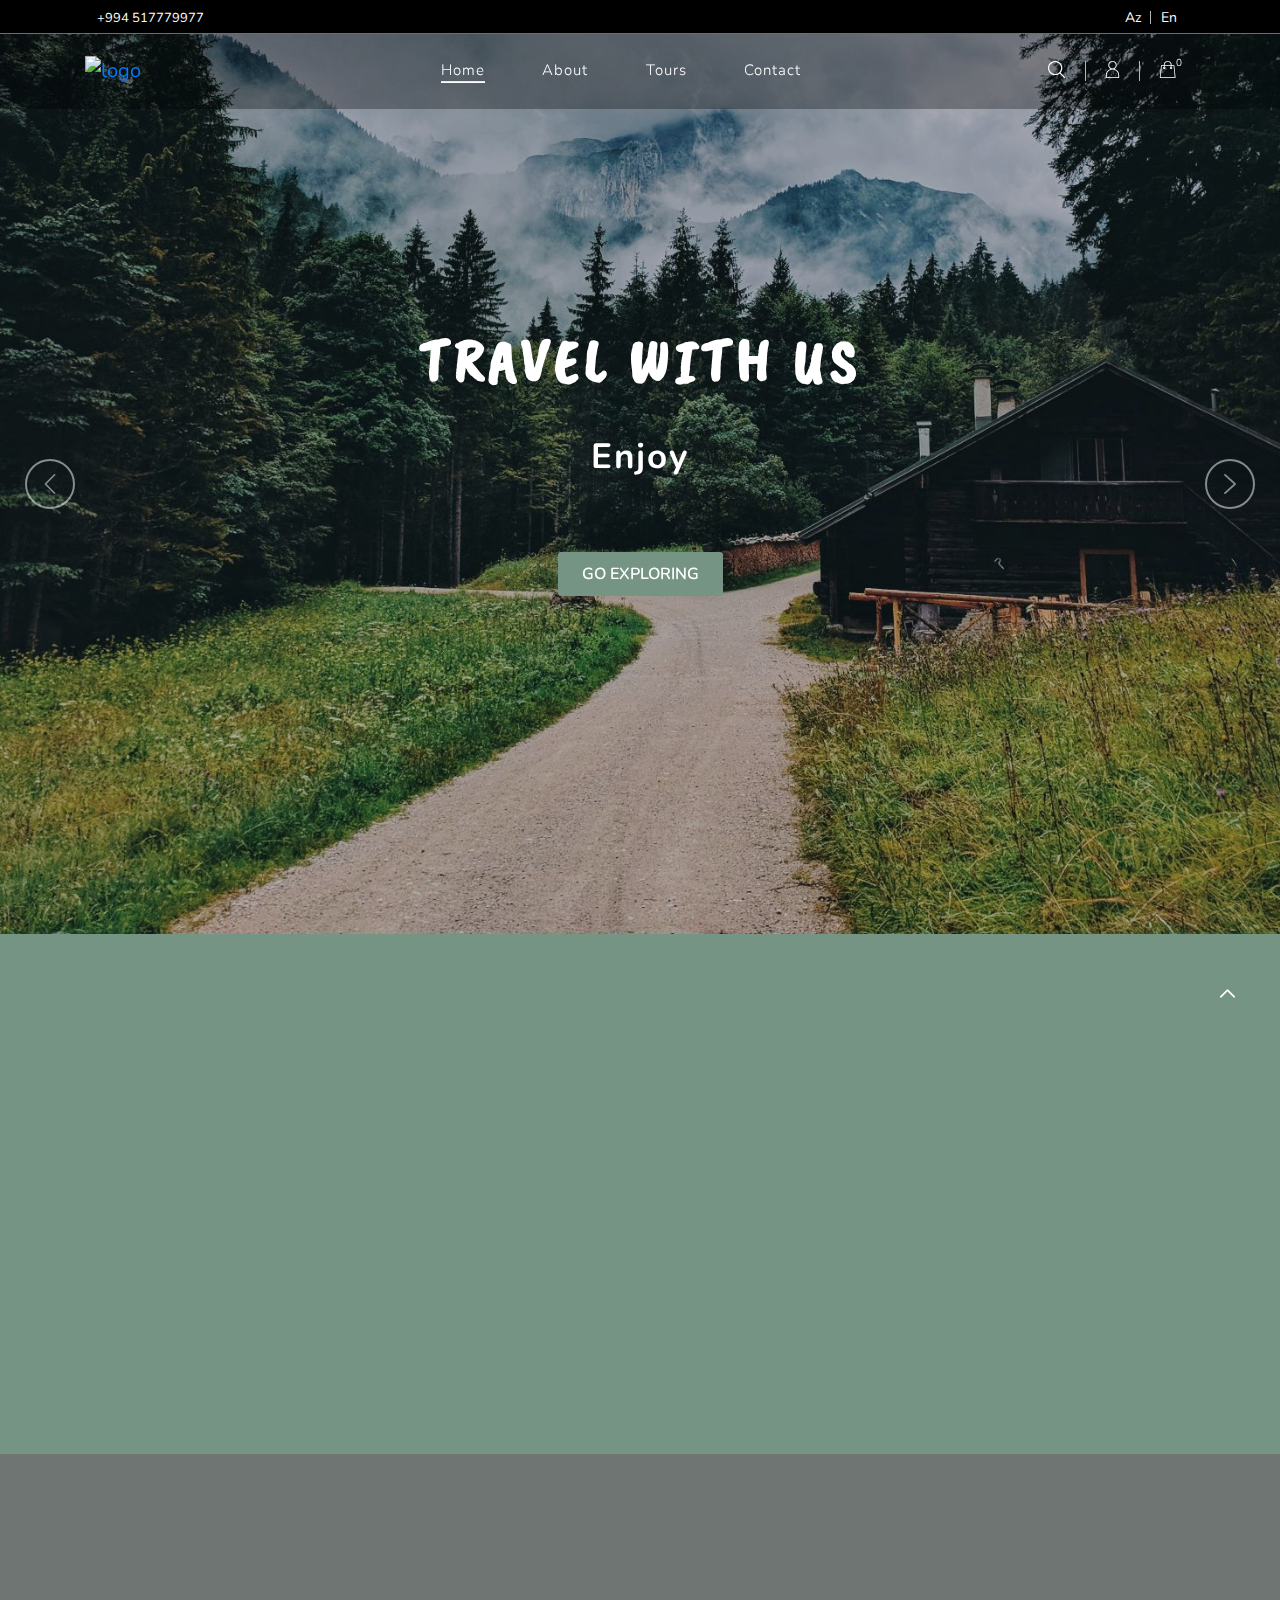
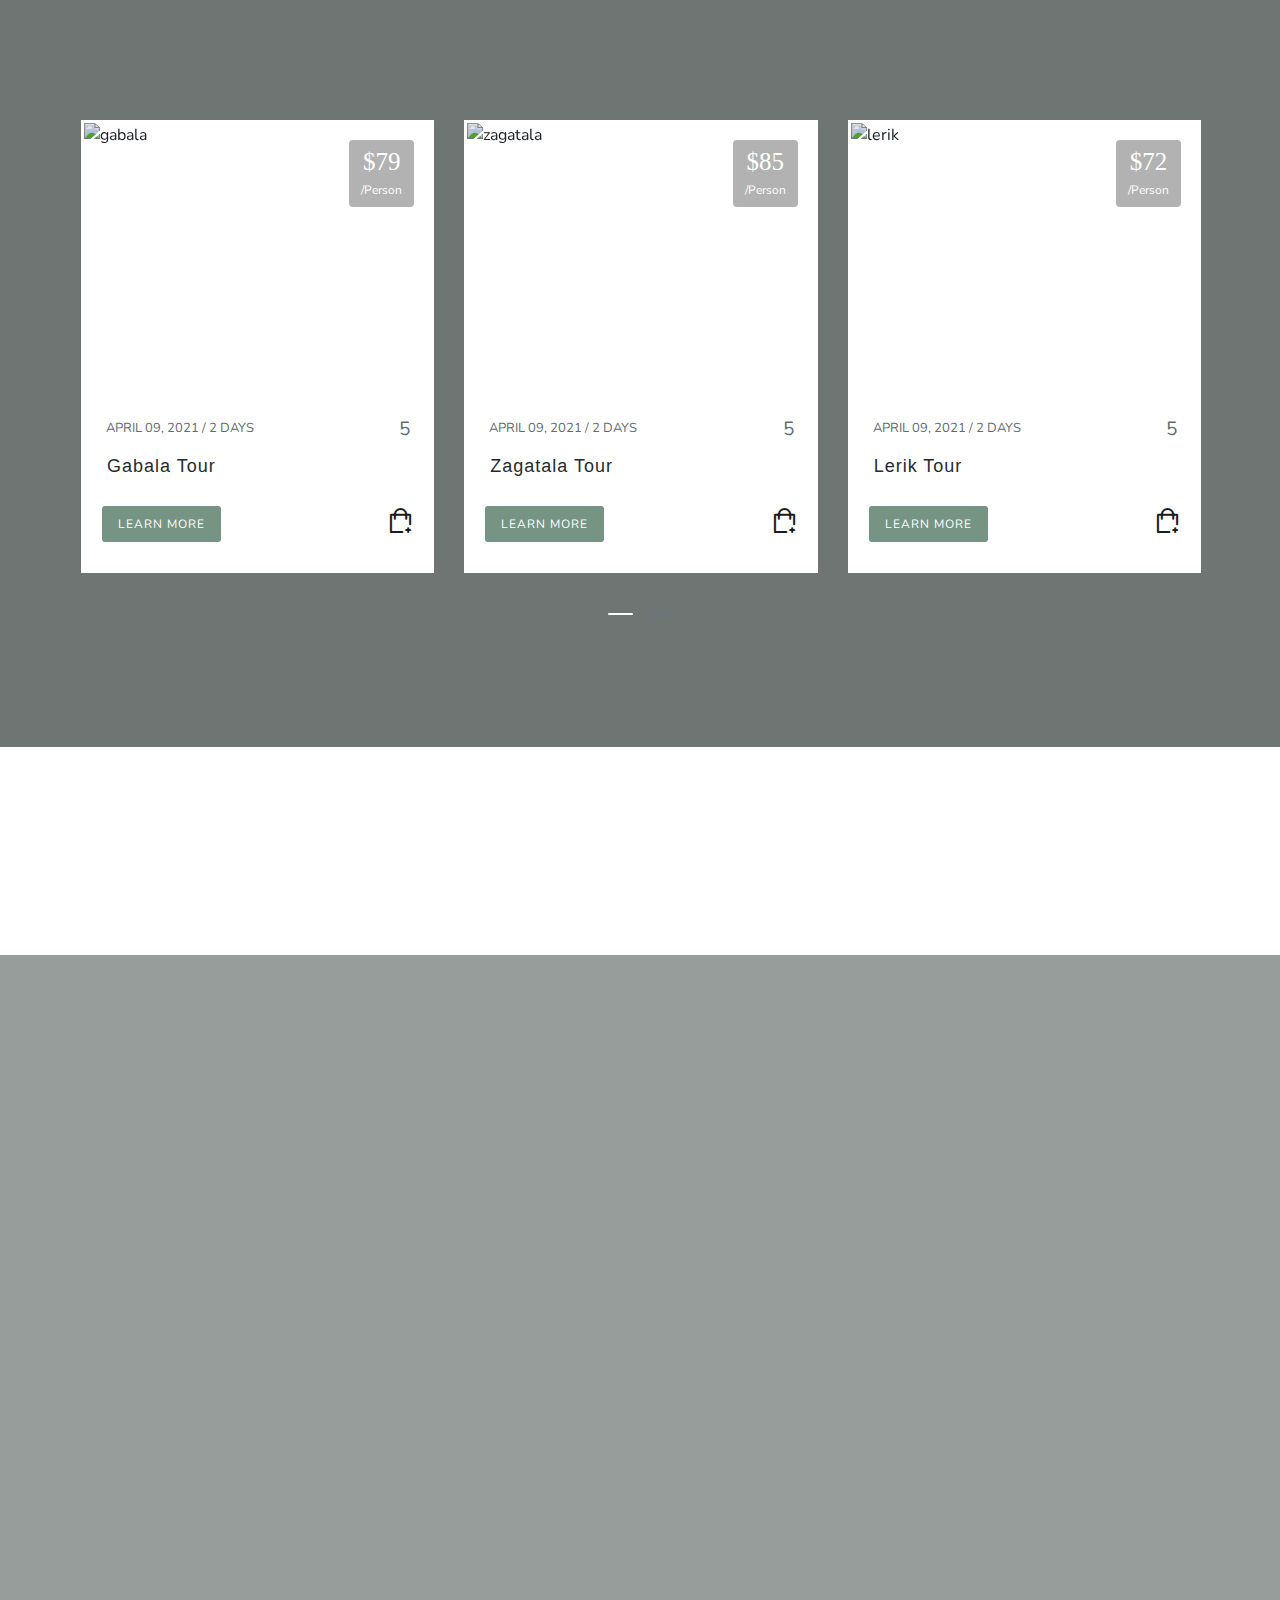
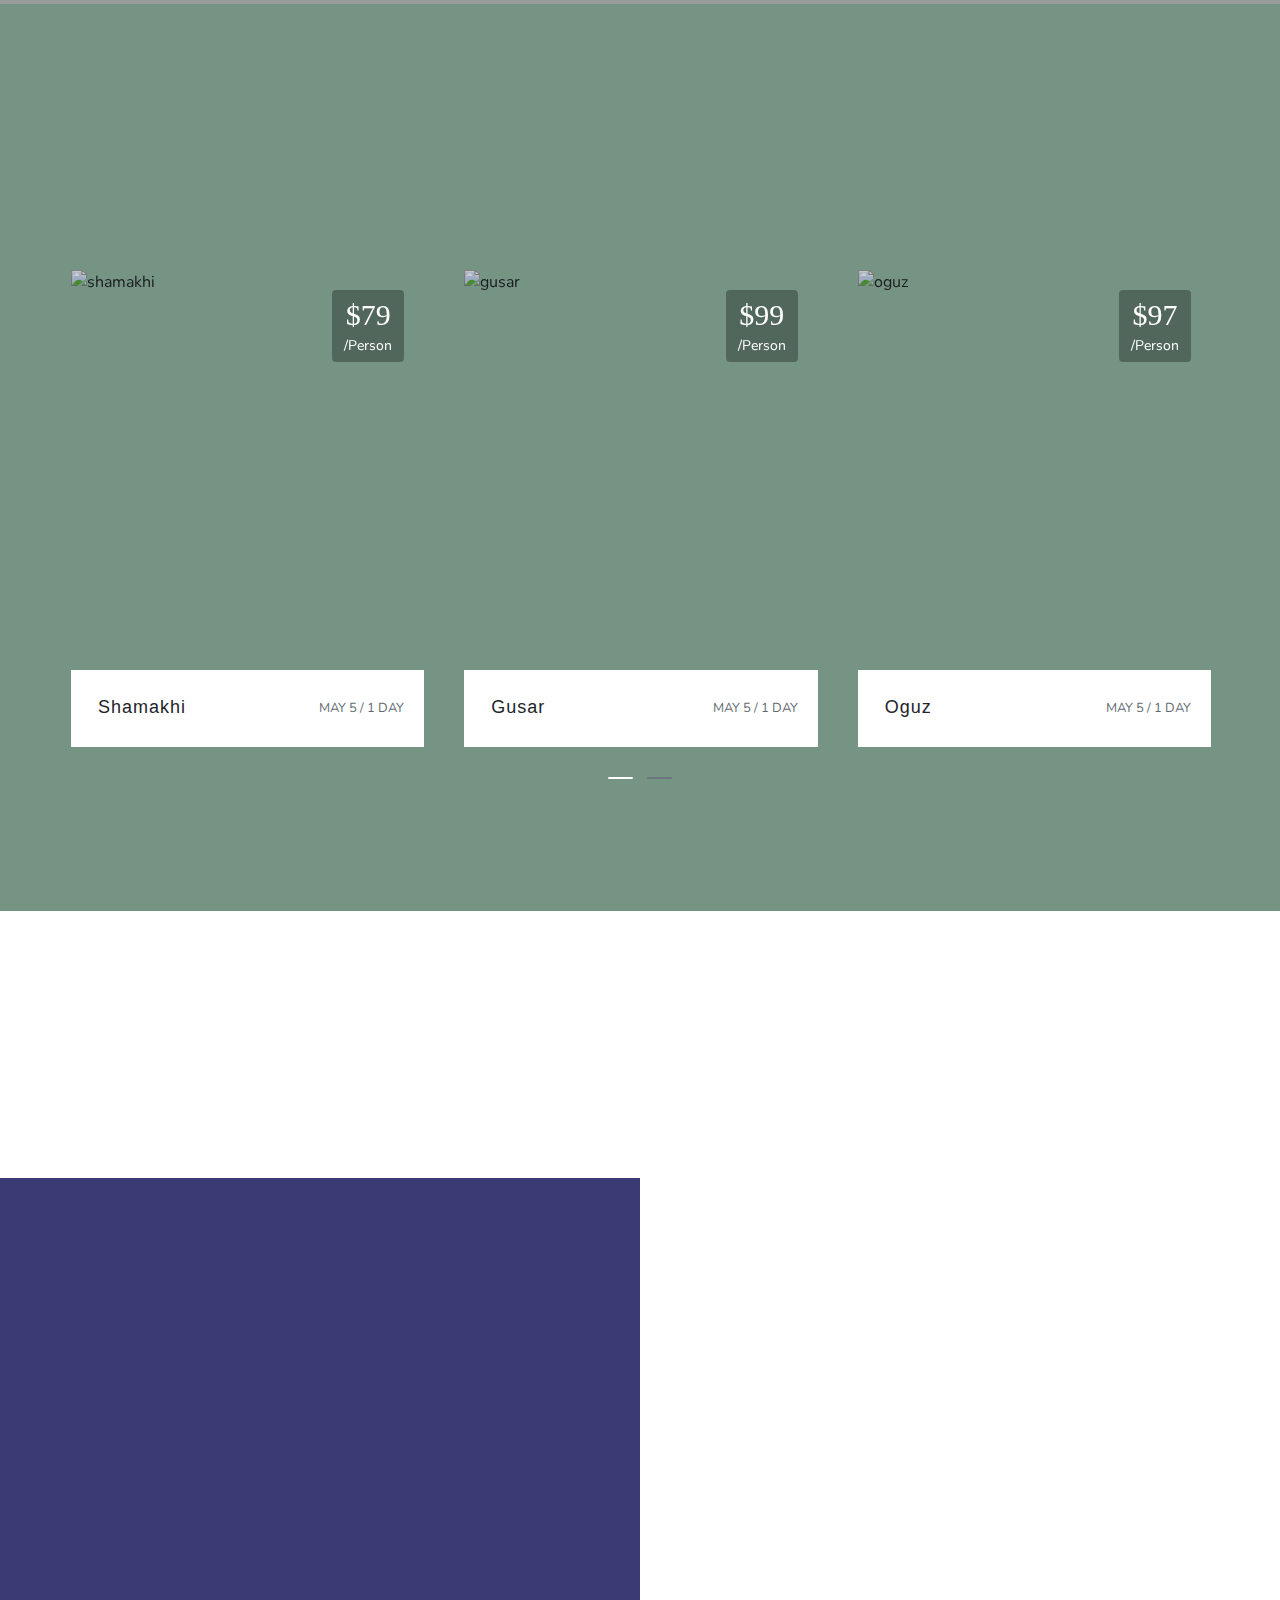
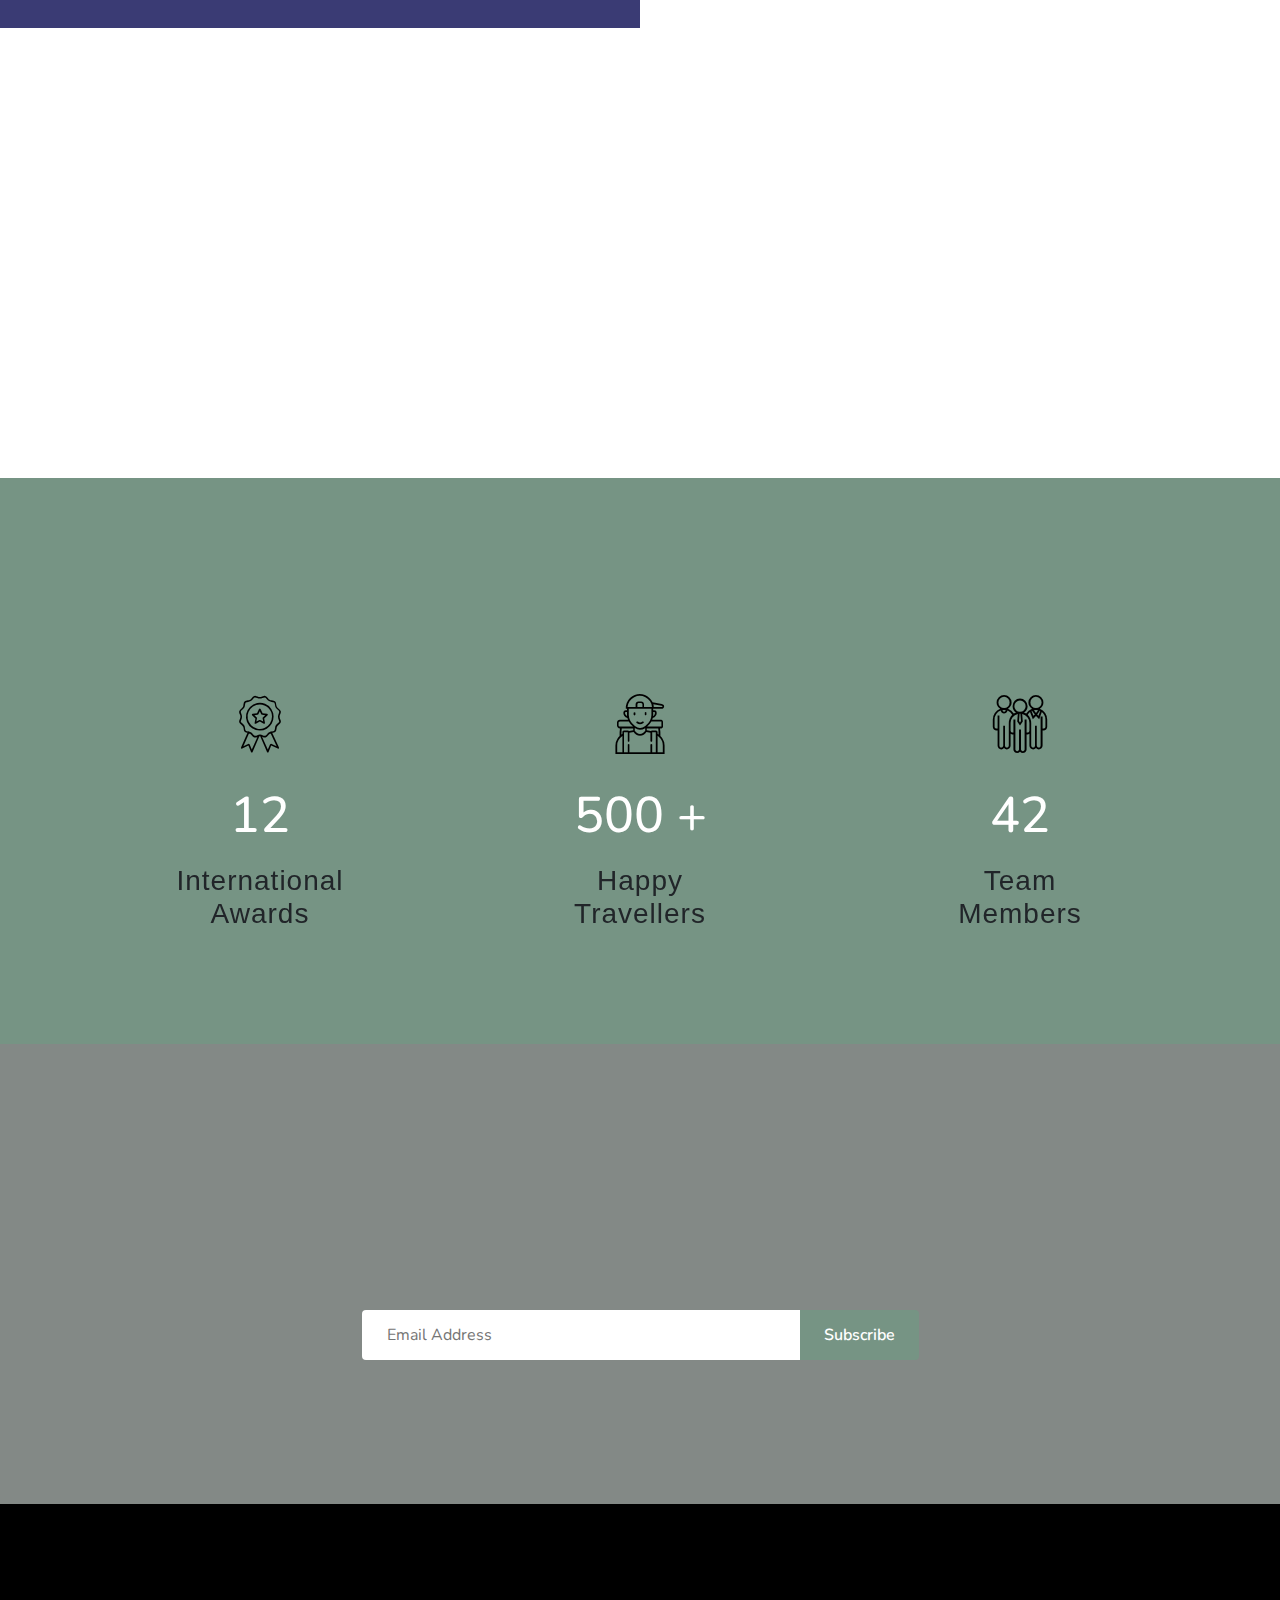
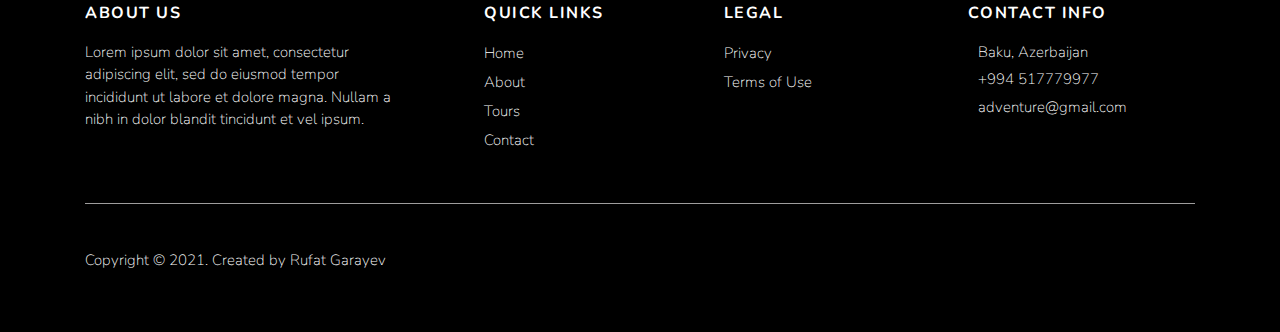
==== commit f379939c: "typewriter, owl-carousel, section font-family and others updated" ====
--- a/index.html
+++ b/index.html
@@ -5,8 +5,9 @@
   <meta charset="UTF-8">
   <meta name="viewport" content="width=device-width, initial-scale=1.0">
   <!-- owl-carousel -->
-  <link rel="stylesheet" href="other/plugins/owl-carousel/assets/owl.carousel.min.css" />
-  <link rel="stylesheet" href="other/plugins/owl-carousel/assets/owl.theme.default.min.css" />
+  <link rel="stylesheet" href="https://cdnjs.cloudflare.com/ajax/libs/OwlCarousel2/2.3.4/assets/owl.carousel.min.css" />
+  <link rel="stylesheet"
+    href="https://cdnjs.cloudflare.com/ajax/libs/OwlCarousel2/2.3.4/assets/owl.theme.default.min.css" />
   <!-- animate on scroll -->
   <link rel="stylesheet" href="https://unpkg.com/aos@next/dist/aos.css" />
   <!-- bootstrap -->
@@ -18,6 +19,8 @@
   <link
     href="https://fonts.googleapis.com/css2?family=Nunito:ital,wght@0,200;0,300;0,400;0,600;0,700;0,800;0,900;1,200;1,300;1,400;1,600;1,700;1,800&display=swap"
     rel="stylesheet">
+  <link rel="preconnect" href="https://fonts.gstatic.com">
+  <link href="https://fonts.googleapis.com/css2?family=Caveat+Brush&display=swap" rel="stylesheet">
   <!-- flaticon.css -->
   <link rel="stylesheet" href="other/flaticon/flaticon.css">
   <!-- responsive.css -->
@@ -262,9 +265,10 @@
           <div class="row">
             <div class="col-md-12 col-sm-12">
               <div class="caption d-flex flex-column align-items-center">
-                <h3>TRAVEL WITH US</h3>
-                <h1>ENJOY <span class="txt-type" data-wait="1000"
-                    data-words='["ADVENTURE", "HOLIDAY", "MOUNTAIN"]'></span></h1> <br>
+                <div class="banner-title-wrapper">
+                  <h3>TRAVEL WITH US</h3>
+                </div>
+                <h1>Enjoy <span class="text-type"></span></h1> <br>
                 <a class="button" href="tours.html">GO EXPLORING</a>
               </div>
             </div>
@@ -1003,22 +1007,24 @@
   <!-- font-awesome -->
   <script src="https://kit.fontawesome.com/b7e00c266a.js" crossorigin="anonymous"></script>
   <!-- bootstrap -->
-  <script src="https://code.jquery.com/jquery-3.3.1.slim.min.js"></script>
+  <script src="https://code.jquery.com/jquery-3.2.1.slim.min.js"></script>
   <script src="https://cdnjs.cloudflare.com/ajax/libs/popper.js/1.12.9/umd/popper.min.js"></script>
   <script src="https://maxcdn.bootstrapcdn.com/bootstrap/4.0.0/js/bootstrap.min.js"></script>
   <!-- jquery -->
   <script src="https://ajax.googleapis.com/ajax/libs/jquery/1.12.4/jquery.min.js"></script>
   <script src="https://cdnjs.cloudflare.com/ajax/libs/waypoints/2.0.3/waypoints.min.js"></script>
   <script src="https://cdnjs.cloudflare.com/ajax/libs/Counter-Up/1.0.0/jquery.counterup.min.js"></script>
-  <!-- owl-carousel.js -->
-  <script src="/other/plugins/owl-carousel/owl.carousel.js"></script>
-  <script src="js/owl-carousel.js"></script>
+  <!-- typewriter -->
+  <script src="other/plugins/typewriter/typed.js"></script>
   <!-- shopping-cart-local-storage -->
   <script src="https://unpkg.com/cart-localstorage@1.1.4/dist/cart-localstorage.min.js" type="text/javascript"></script>
   <!-- form-validation.js -->
   <script src="js/form-validation.js"></script>
   <!-- cart.js -->
   <script src="js/cart.js"></script>
+  <!-- owl-carousel.js -->
+  <script src="https://cdnjs.cloudflare.com/ajax/libs/OwlCarousel2/2.3.4/owl.carousel.min.js"></script>
+  <script src="js/owl-carousel.js"></script>
   <!-- main.js -->
   <script src="js/main.js"></script>
 </body>
--- a/other/flaticon/flaticon.css
+++ b/other/flaticon/flaticon.css
@@ -1,122 +1,153 @@
+@charset "UTF-8";
 @font-face {
-    font-family: "flaticon";
-    src: url("./flaticon.ttf?a9c85ba09824df22fa58307fec521126") format("truetype"),
-url("./flaticon.woff?a9c85ba09824df22fa58307fec521126") format("woff"),
-url("./flaticon.woff2?a9c85ba09824df22fa58307fec521126") format("woff2"),
-url("./flaticon.eot?a9c85ba09824df22fa58307fec521126#iefix") format("embedded-opentype"),
-url("./flaticon.svg?a9c85ba09824df22fa58307fec521126#flaticon") format("svg");
+  font-family: "flaticon";
+  src: url("./flaticon.ttf?a9c85ba09824df22fa58307fec521126") format("truetype"), url("./flaticon.woff?a9c85ba09824df22fa58307fec521126") format("woff"), url("./flaticon.woff2?a9c85ba09824df22fa58307fec521126") format("woff2"), url("./flaticon.eot?a9c85ba09824df22fa58307fec521126#iefix") format("embedded-opentype"), url("./flaticon.svg?a9c85ba09824df22fa58307fec521126#flaticon") format("svg");
 }
 
 i[class^="flaticon-"]:before, i[class*=" flaticon-"]:before {
-    font-family: flaticon !important;
-    font-style: normal;
-    font-weight: normal !important;
-    font-variant: normal;
-    text-transform: none;
-    line-height: 1;
-    -webkit-font-smoothing: antialiased;
-    -moz-osx-font-smoothing: grayscale;
+  font-family: flaticon !important;
+  font-style: normal;
+  font-weight: normal !important;
+  font-variant: normal;
+  text-transform: none;
+  line-height: 1;
+  -webkit-font-smoothing: antialiased;
+  -moz-osx-font-smoothing: grayscale;
 }
 
 .flaticon-add-to-basket:before {
-    content: "\f101";
+  content: "";
 }
+
 .flaticon-bike:before {
-    content: "\f102";
+  content: "";
 }
+
 .flaticon-binoculars:before {
-    content: "\f103";
+  content: "";
 }
+
 .flaticon-call:before {
-    content: "\f104";
+  content: "";
 }
+
 .flaticon-camera-1:before {
-    content: "\f105";
+  content: "";
 }
+
 .flaticon-camera:before {
-    content: "\f106";
+  content: "";
 }
+
 .flaticon-camping-tent:before {
-    content: "\f107";
+  content: "";
 }
+
 .flaticon-clock:before {
-    content: "\f108";
+  content: "";
 }
+
 .flaticon-close:before {
-    content: "\f109";
+  content: "";
 }
+
 .flaticon-community:before {
-    content: "\f10a";
+  content: "";
 }
+
 .flaticon-compass:before {
-    content: "\f10b";
+  content: "";
 }
+
 .flaticon-down-arrow:before {
-    content: "\f10c";
+  content: "";
 }
+
 .flaticon-envelope:before {
-    content: "\f10d";
+  content: "";
 }
+
 .flaticon-filter:before {
-    content: "\f10e";
+  content: "";
 }
+
 .flaticon-hotel:before {
-    content: "\f10f";
+  content: "";
 }
+
 .flaticon-left-arrow:before {
-    content: "\f110";
+  content: "";
 }
+
 .flaticon-map:before {
-    content: "\f111";
+  content: "";
 }
+
 .flaticon-medal:before {
-    content: "\f112";
+  content: "";
 }
+
 .flaticon-minus-sign:before {
-    content: "\f113";
+  content: "";
 }
+
 .flaticon-national-park:before {
-    content: "\f114";
+  content: "";
 }
+
 .flaticon-phone-call:before {
-    content: "\f115";
+  content: "";
 }
+
 .flaticon-pin:before {
-    content: "\f116";
+  content: "";
 }
+
 .flaticon-pointed-star:before {
-    content: "\f117";
+  content: "";
 }
+
 .flaticon-public-transport:before {
-    content: "\f118";
+  content: "";
 }
+
 .flaticon-remove:before {
-    content: "\f119";
+  content: "";
 }
+
 .flaticon-right-arrow-angle:before {
-    content: "\f11a";
+  content: "";
 }
+
 .flaticon-schedule:before {
-    content: "\f11b";
+  content: "";
 }
+
 .flaticon-search-interface-symbol:before {
-    content: "\f11c";
+  content: "";
 }
+
 .flaticon-shopping-bag:before {
-    content: "\f11d";
+  content: "";
 }
+
 .flaticon-steering-wheel:before {
-    content: "\f11e";
+  content: "";
 }
+
 .flaticon-street-sign:before {
-    content: "\f11f";
+  content: "";
 }
+
 .flaticon-traveller:before {
-    content: "\f120";
+  content: "";
 }
+
 .flaticon-upload:before {
-    content: "\f121";
+  content: "";
 }
+
 .flaticon-user:before {
-    content: "\f122";
+  content: "";
 }
+/*# sourceMappingURL=flaticon.css.map */--- a/css/responsive.css
+++ b/css/responsive.css
@@ -7,11 +7,8 @@
     width: 90% !important;
     left: 5% !important;
   }
-  #intro .banner-area .caption h3 {
-    font-size: 80px !important;
-  }
   #intro .banner-area .caption h1 {
-    font-size: 40px !important;
+    font-size: 33px !important;
     padding: 50px 0 80px 0 !important;
   }
   #intro .banner-area .caption .button {
@@ -82,7 +79,7 @@
     width: 80% !important;
   }
   #intro .banner-area .caption h3 {
-    font-size: 76px !important;
+    font-size: 66px !important;
   }
   #intro .banner-area .caption h1 {
     font-size: 36px !important;
@@ -249,10 +246,10 @@
     top: 36% !important;
   }
   #intro .banner-area .caption {
-    width: 90% !important;
+    width: 95% !important;
   }
   #intro .banner-area .caption h3 {
-    font-size: 65px !important;
+    font-size: 56px !important;
   }
   #intro .banner-area .caption h1 {
     font-size: 30px !important;
@@ -494,11 +491,14 @@
   #intro .banner-area .caption {
     width: 100% !important;
   }
-  #intro .banner-area .caption h3 {
-    font-size: 48px !important;
+  #intro .banner-area .caption .banner-title-wrapper {
+    width: 70%;
+  }
+  #intro .banner-area .caption .banner-title-wrapper h3 {
+    font-size: 55px !important;
   }
   #intro .banner-area .caption h1 {
-    font-size: 25px !important;
+    font-size: 28px !important;
     padding: 40px 0 60px 0 !important;
   }
   #intro .banner-area .caption .button {
@@ -714,17 +714,17 @@
   }
   #intro .banner-area {
     width: 96% !important;
-    top: 38% !important;
+    top: 35% !important;
     left: 2% !important;
   }
   #intro .banner-area .caption {
     width: 100% !important;
   }
-  #intro .banner-area .caption h3 {
-    font-size: 43px !important;
+  #intro .banner-area .caption .banner-title-wrapper {
+    width: 85%;
   }
   #intro .banner-area .caption h1 {
-    font-size: 20px !important;
+    font-size: 24px !important;
     letter-spacing: 2px !important;
     padding: 30px 0 50px 0 !important;
   }
--- a/css/style.css
+++ b/css/style.css
@@ -118,8 +118,8 @@
 }
 
 #subscribe .subscribe-title h1, #our-advantages .caption h1, #special-offers .special-offers-caption h1, #popular-tours .popular-tours-caption h1, #coming-soon .coming-soon-caption h1, #our-achievements .achievements-caption h1 {
-  font-size: 40px;
-  font-family: ludicrous;
+  font-size: 42px;
+  font-family: 'Caveat Brush', cursive;
   letter-spacing: 1px;
   text-transform: uppercase;
   color: white;
@@ -127,13 +127,13 @@
 
 @media (min-width: 375px) and (max-width: 575.98px) {
   #subscribe .subscribe-title h1, #our-advantages .caption h1, #special-offers .special-offers-caption h1, #popular-tours .popular-tours-caption h1, #coming-soon .coming-soon-caption h1, #our-achievements .achievements-caption h1 {
-    font-size: 36px;
+    font-size: 38px;
   }
 }
 
 @media (min-width: 250px) and (max-width: 374.98px) {
   #subscribe .subscribe-title h1, #our-advantages .caption h1, #special-offers .special-offers-caption h1, #popular-tours .popular-tours-caption h1, #coming-soon .coming-soon-caption h1, #our-achievements .achievements-caption h1 {
-    font-size: 28px;
+    font-size: 30px;
   }
 }
 
@@ -480,37 +480,6 @@
   pointer-events: none;
 }
 
-* {
-  margin: 0;
-  padding: 0;
-  -webkit-box-sizing: border-box;
-          box-sizing: border-box;
-  list-style: none;
-  text-decoration: none;
-  -webkit-transition: 0.2s linear;
-  transition: 0.2s linear;
-  font-family: "Nunito", sans-serif;
-}
-
-body {
-  overflow-x: hidden;
-}
-
-html {
-  scroll-behavior: smooth;
-}
-
-@font-face {
-  font-family: "ludicrous";
-  src: url(/other/WOFF-web-fonts/Ludicrous.woff);
-  font-weight: 100;
-}
-
-.stop-scroll {
-  height: 100vh;
-  overflow: hidden;
-}
-
 .sticky {
   position: fixed;
   top: 0;
@@ -1895,8 +1864,8 @@
   left: 0;
   width: 100%;
   height: 100%;
-  background: #000000;
-  z-index: 9999;
+  background: #000;
+  z-index: 999999999;
 }
 
 .loading-text {
@@ -1914,103 +1883,80 @@
 
 .loading-text span {
   display: inline-block;
-  position: relative;
-  overflow: hidden;
-  color: #000;
-  font-size: 30px;
-  letter-spacing: 7px;
-}
-
-@media (max-width: 374.98px) {
-  .loading-text span {
-    font-size: 22px;
-    letter-spacing: 5px;
-  }
-}
-
-.loading-text span:before {
-  content: attr(data-preloader);
-  position: absolute;
-  top: 0;
-  left: 0;
-  color: #1ec8e7;
-  -webkit-animation-duration: 3s;
-          animation-duration: 3s;
-  -webkit-animation-iteration-count: infinite;
-          animation-iteration-count: infinite;
-  -webkit-animation-fill-mode: backwards;
-          animation-fill-mode: backwards;
-  -webkit-animation-name: preload-animation;
-          animation-name: preload-animation;
-}
-
-.loading-text span:nth-child(2):before {
-  -webkit-animation-delay: 0.2s;
-          animation-delay: 0.2s;
-}
-
-.loading-text span:nth-child(3):before {
-  -webkit-animation-delay: 0.4s;
-          animation-delay: 0.4s;
-}
-
-.loading-text span:nth-child(4):before {
-  -webkit-animation-delay: 0.6s;
-          animation-delay: 0.6s;
-}
-
-.loading-text span:nth-child(5):before {
-  -webkit-animation-delay: 0.8s;
-          animation-delay: 0.8s;
-}
-
-.loading-text span:nth-child(6):before {
-  -webkit-animation-delay: 1s;
-          animation-delay: 1s;
-}
-
-.loading-text span:nth-child(7):before {
-  -webkit-animation-delay: 1.2s;
-          animation-delay: 1.2s;
-}
-
-@-webkit-keyframes preload-animation {
-  0%,
+  margin: 0 5px;
+  color: #fff;
+  font-family: "Quattrocento Sans", sans-serif;
+  font-size: 20px;
+}
+
+.loading-text span:nth-child(1) {
+  -webkit-filter: blur(0px);
+  filter: blur(0px);
+  -webkit-animation: blur-text 1.5s 0s infinite linear alternate;
+  animation: blur-text 1.5s 0s infinite linear alternate;
+}
+
+.loading-text span:nth-child(2) {
+  -webkit-filter: blur(0px);
+  filter: blur(0px);
+  -webkit-animation: blur-text 1.5s 0.2s infinite linear alternate;
+  animation: blur-text 1.5s 0.2s infinite linear alternate;
+}
+
+.loading-text span:nth-child(3) {
+  -webkit-filter: blur(0px);
+  filter: blur(0px);
+  -webkit-animation: blur-text 1.5s 0.4s infinite linear alternate;
+  animation: blur-text 1.5s 0.4s infinite linear alternate;
+}
+
+.loading-text span:nth-child(4) {
+  -webkit-filter: blur(0px);
+  filter: blur(0px);
+  -webkit-animation: blur-text 1.5s 0.6s infinite linear alternate;
+  animation: blur-text 1.5s 0.6s infinite linear alternate;
+}
+
+.loading-text span:nth-child(5) {
+  -webkit-filter: blur(0px);
+  filter: blur(0px);
+  -webkit-animation: blur-text 1.5s 0.8s infinite linear alternate;
+  animation: blur-text 1.5s 0.8s infinite linear alternate;
+}
+
+.loading-text span:nth-child(6) {
+  -webkit-filter: blur(0px);
+  filter: blur(0px);
+  -webkit-animation: blur-text 1.5s 1s infinite linear alternate;
+  animation: blur-text 1.5s 1s infinite linear alternate;
+}
+
+.loading-text span:nth-child(7) {
+  -webkit-filter: blur(0px);
+  filter: blur(0px);
+  -webkit-animation: blur-text 1.5s 1.2s infinite linear alternate;
+  animation: blur-text 1.5s 1.2s infinite linear alternate;
+}
+
+@-webkit-keyframes blur-text {
+  0% {
+    -webkit-filter: blur(0px);
+    filter: blur(0px);
+  }
   100% {
-    -webkit-transform: rotateY(-90deg) scale(1);
-            transform: rotateY(-90deg) scale(1);
-    opacity: 0;
-  }
-  20%,
-  50% {
-    -webkit-transform: rotateY(0) scale(1);
-            transform: rotateY(0) scale(1);
-    opacity: 1;
-  }
-  75% {
-    -webkit-transform: rotateY(0) scale(1.2);
-            transform: rotateY(0) scale(1.2);
-    opacity: 0;
-  }
-}
-
-@keyframes preload-animation {
-  0%,
+    -webkit-filter: blur(4px);
+    filter: blur(4px);
+  }
+}
+
+@keyframes blur-text {
+  0% {
+    -webkit-filter: blur(0px);
+    filter: blur(0px);
+  }
   100% {
-    -webkit-transform: rotateY(-90deg) scale(1);
-            transform: rotateY(-90deg) scale(1);
-    opacity: 0;
-  }
-  20%,
-  50% {
-    -webkit-transform: rotateY(0) scale(1);
-            transform: rotateY(0) scale(1);
-    opacity: 1;
-  }
-  75% {
-    -webkit-transform: rotateY(0) scale(1.2);
-            transform: rotateY(0) scale(1.2);
-    opacity: 0;
+    -webkit-filter: blur(4px);
+    filter: blur(4px);
   }
 }
 
@@ -2106,8 +2052,8 @@
 
 #subscribe .form-holder .alert {
   padding-left: 88px;
-  color: black;
-  font-weight: 700;
+  color: white;
+  font-weight: 400;
 }
 
 @media (min-width: 992px) and (max-width: 1199.98px) {
@@ -2734,6 +2680,31 @@
   }
 }
 
+* {
+  margin: 0;
+  padding: 0;
+  -webkit-box-sizing: border-box;
+          box-sizing: border-box;
+  list-style: none;
+  text-decoration: none;
+  -webkit-transition: 0.2s linear;
+  transition: 0.2s linear;
+  font-family: "Nunito", sans-serif;
+}
+
+body {
+  overflow-x: hidden;
+}
+
+html {
+  scroll-behavior: smooth;
+}
+
+.stop-scroll {
+  height: 100vh;
+  overflow: hidden;
+}
+
 .active-darkBg {
   opacity: 1;
   pointer-events: all;
@@ -2776,37 +2747,39 @@
   text-align: center;
 }
 
-#intro .banner-area .caption h3 {
-  font-size: 68px;
-  font-family: ludicrous;
-}
-
 @media (min-width: 500px) and (max-width: 575.98px) {
-  #intro .banner-area .caption h3 {
+  #intro .banner-area .caption .banner-title-wrapper {
+    width: 100%;
+  }
+}
+
+#intro .banner-area .caption .banner-title-wrapper h3 {
+  font-size: 62px;
+  font-family: "Caveat Brush", cursive;
+  letter-spacing: 5px;
+  font-weight: 700;
+}
+
+@media (min-width: 500px) and (max-width: 575.98px) {
+  #intro .banner-area .caption .banner-title-wrapper h3 {
     font-size: 58px !important;
+  }
+}
+
+@media (min-width: 250px) and (max-width: 374.98px) {
+  #intro .banner-area .caption .banner-title-wrapper h3 {
+    font-size: 50px !important;
   }
 }
 
 #intro .banner-area .caption h1 {
   font-weight: bold;
-  font-size: 32px;
+  font-size: 35px;
   letter-spacing: 2px;
   font-weight: bold;
   display: inline-block;
   margin-bottom: 0;
   padding: 30px 0 50px 0;
-}
-
-@media (min-width: 250px) and (max-width: 299.98px) {
-  #intro .banner-area {
-    top: 35% !important;
-  }
-  #intro .banner-area .caption h3 {
-    font-size: 54px !important;
-  }
-  #intro .banner-area .caption h1 {
-    font-size: 18px !important;
-  }
 }
 
 @-webkit-keyframes zoom {
@@ -2991,7 +2964,7 @@
 }
 
 #discount .discount_title h2 span {
-  color: black;
+  color: white;
   font-weight: 700;
 }
 
@@ -3011,7 +2984,7 @@
   text-decoration: line-through;
   margin-right: 20px;
   font-size: 35px;
-  color: black;
+  color: white;
 }
 
 #discount .discount_title .price .discount-price {
@@ -3270,7 +3243,8 @@
 }
 
 @media (min-width: 375px) and (max-width: 440px) {
-  #popular-tours .owl-carousel .item .content .content-header .tour-date i, #popular-tours .owl-carousel .item .content .content-header .tour-date span {
+  #popular-tours .owl-carousel .item .content .content-header .tour-date i,
+  #popular-tours .owl-carousel .item .content .content-header .tour-date span {
     font-size: 12px !important;
   }
 }
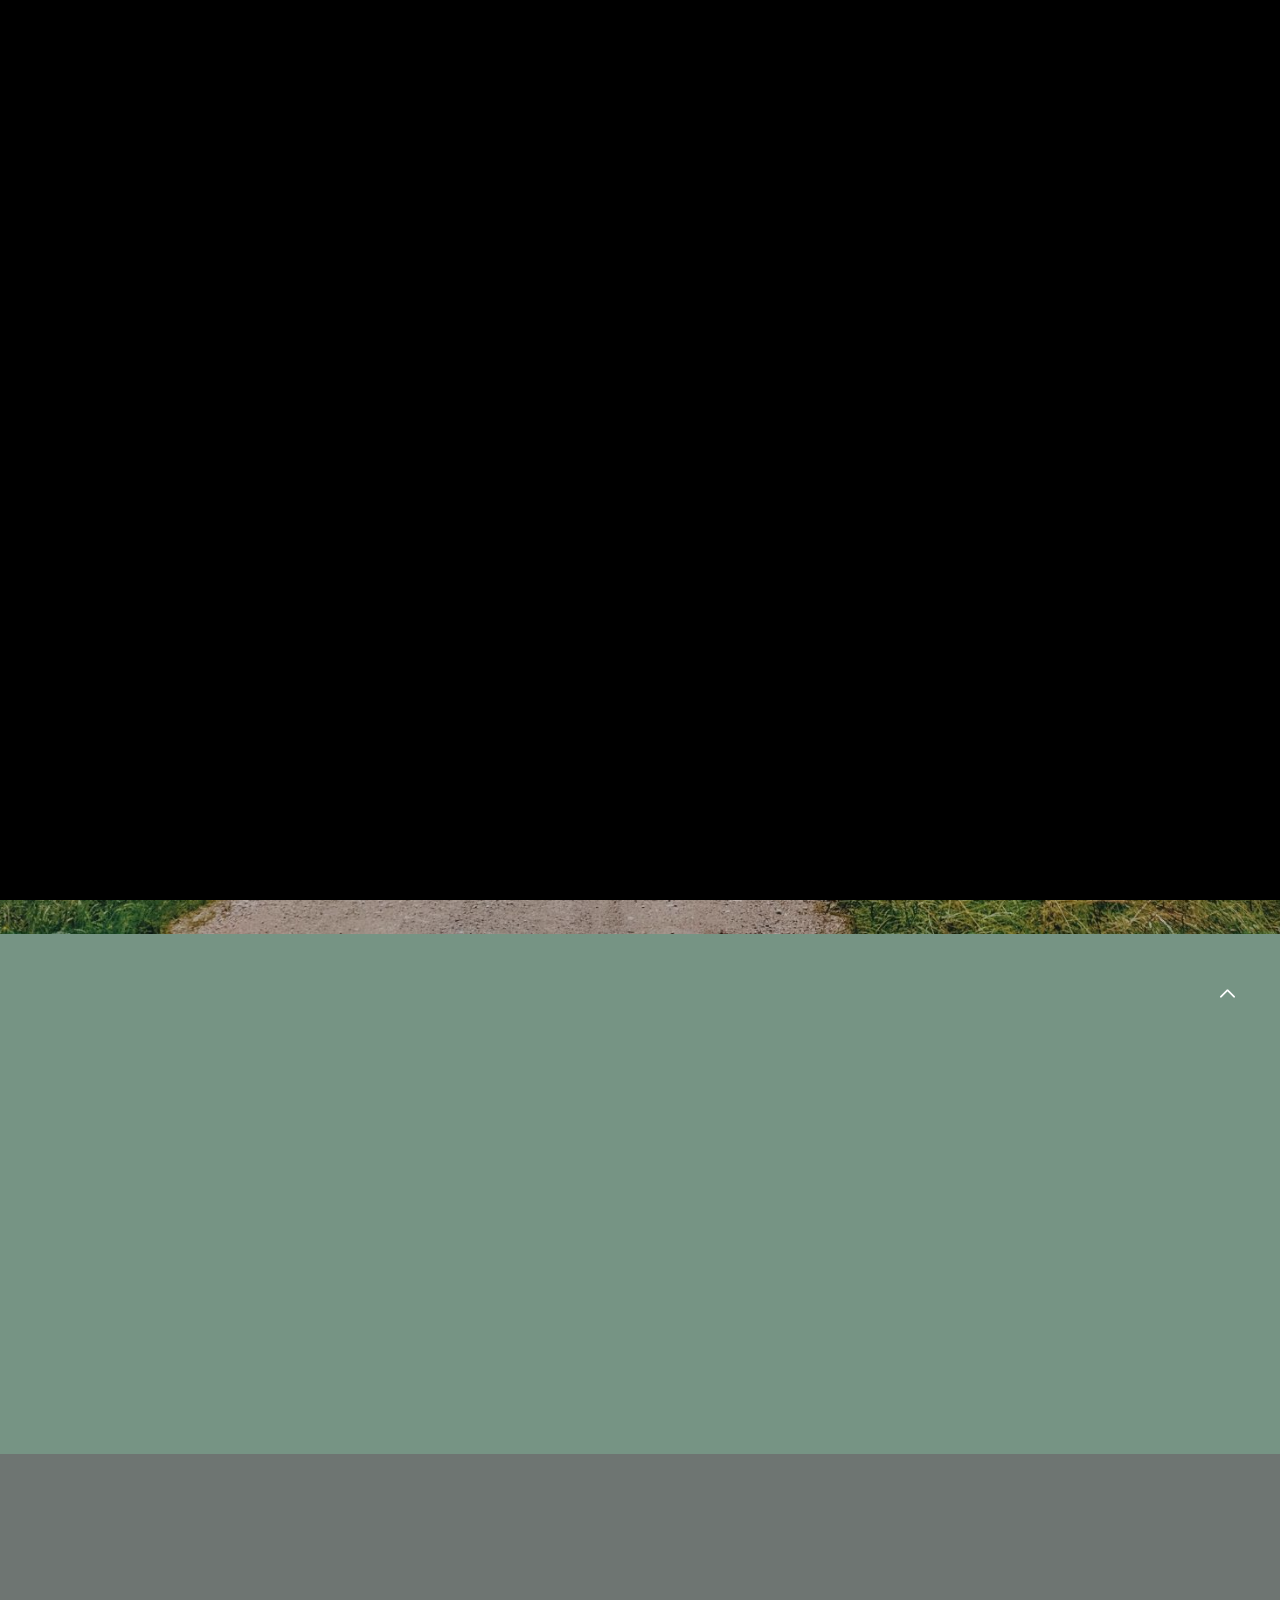
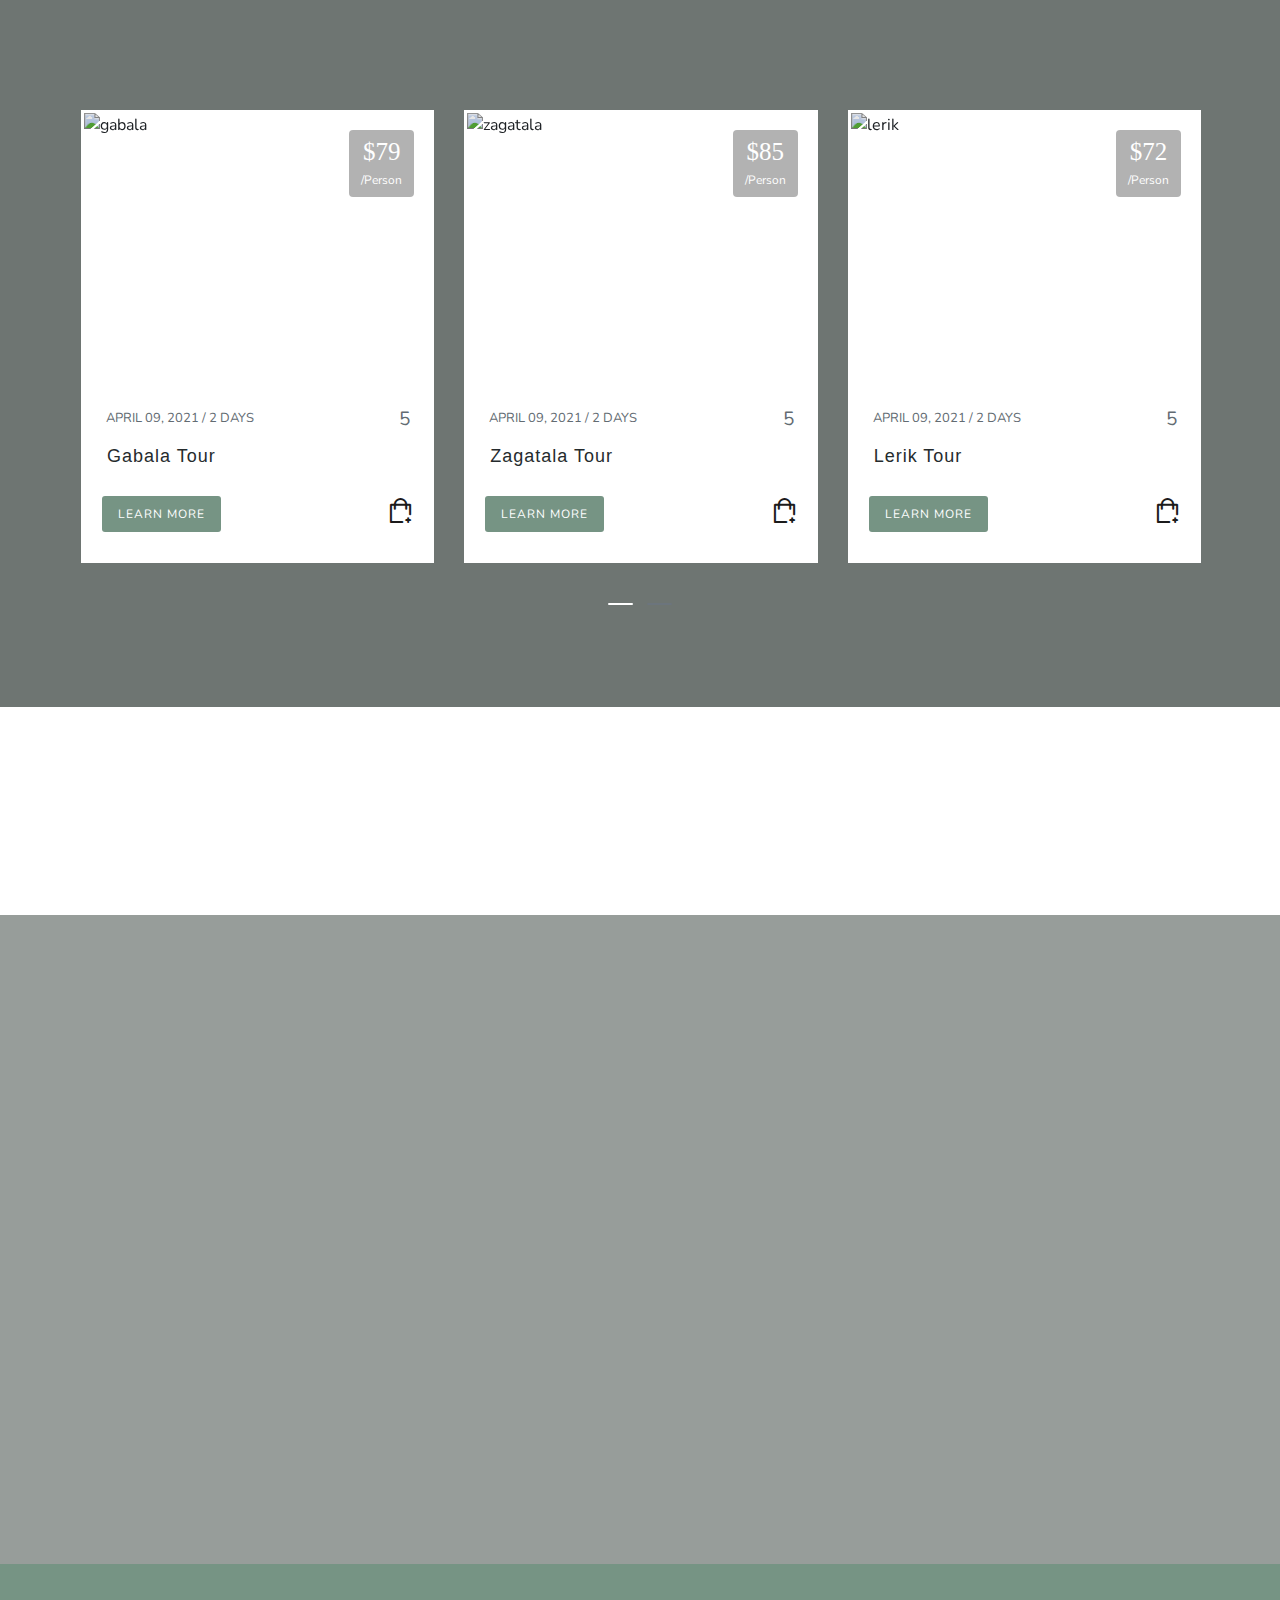
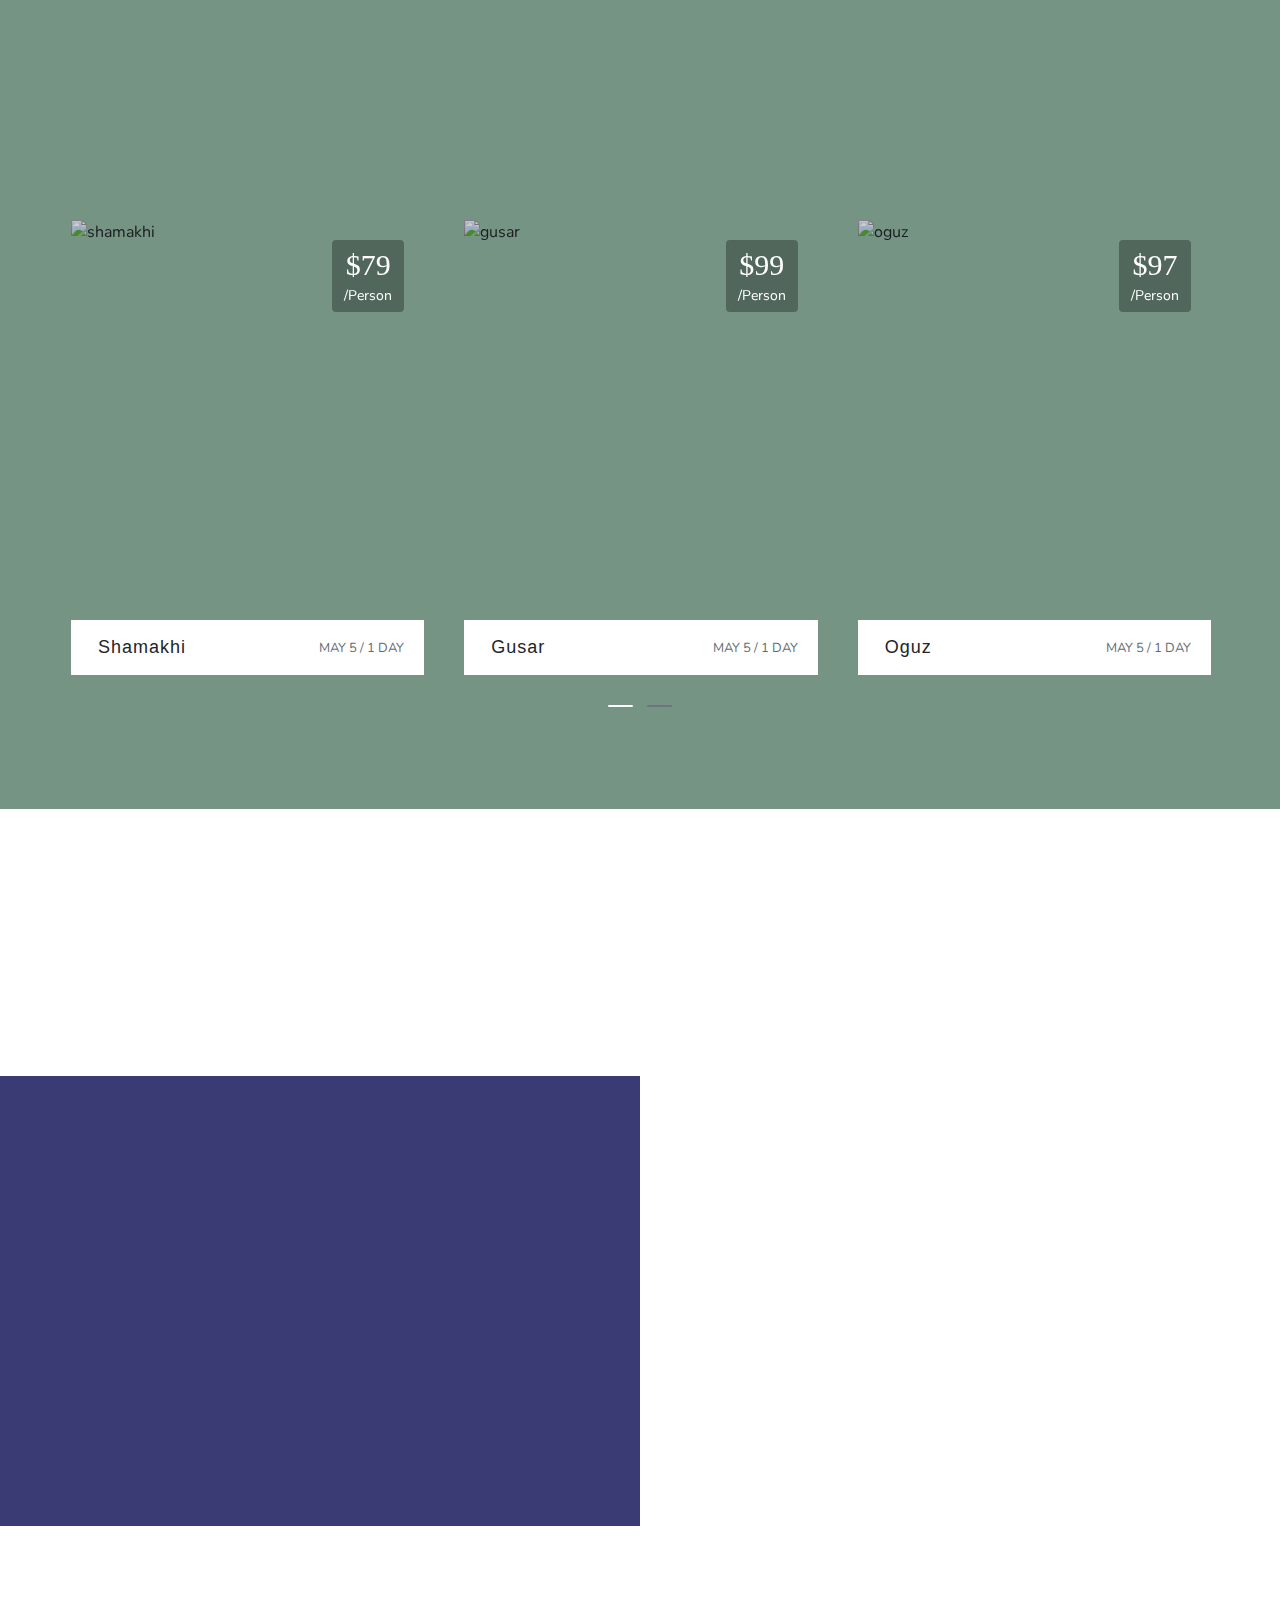
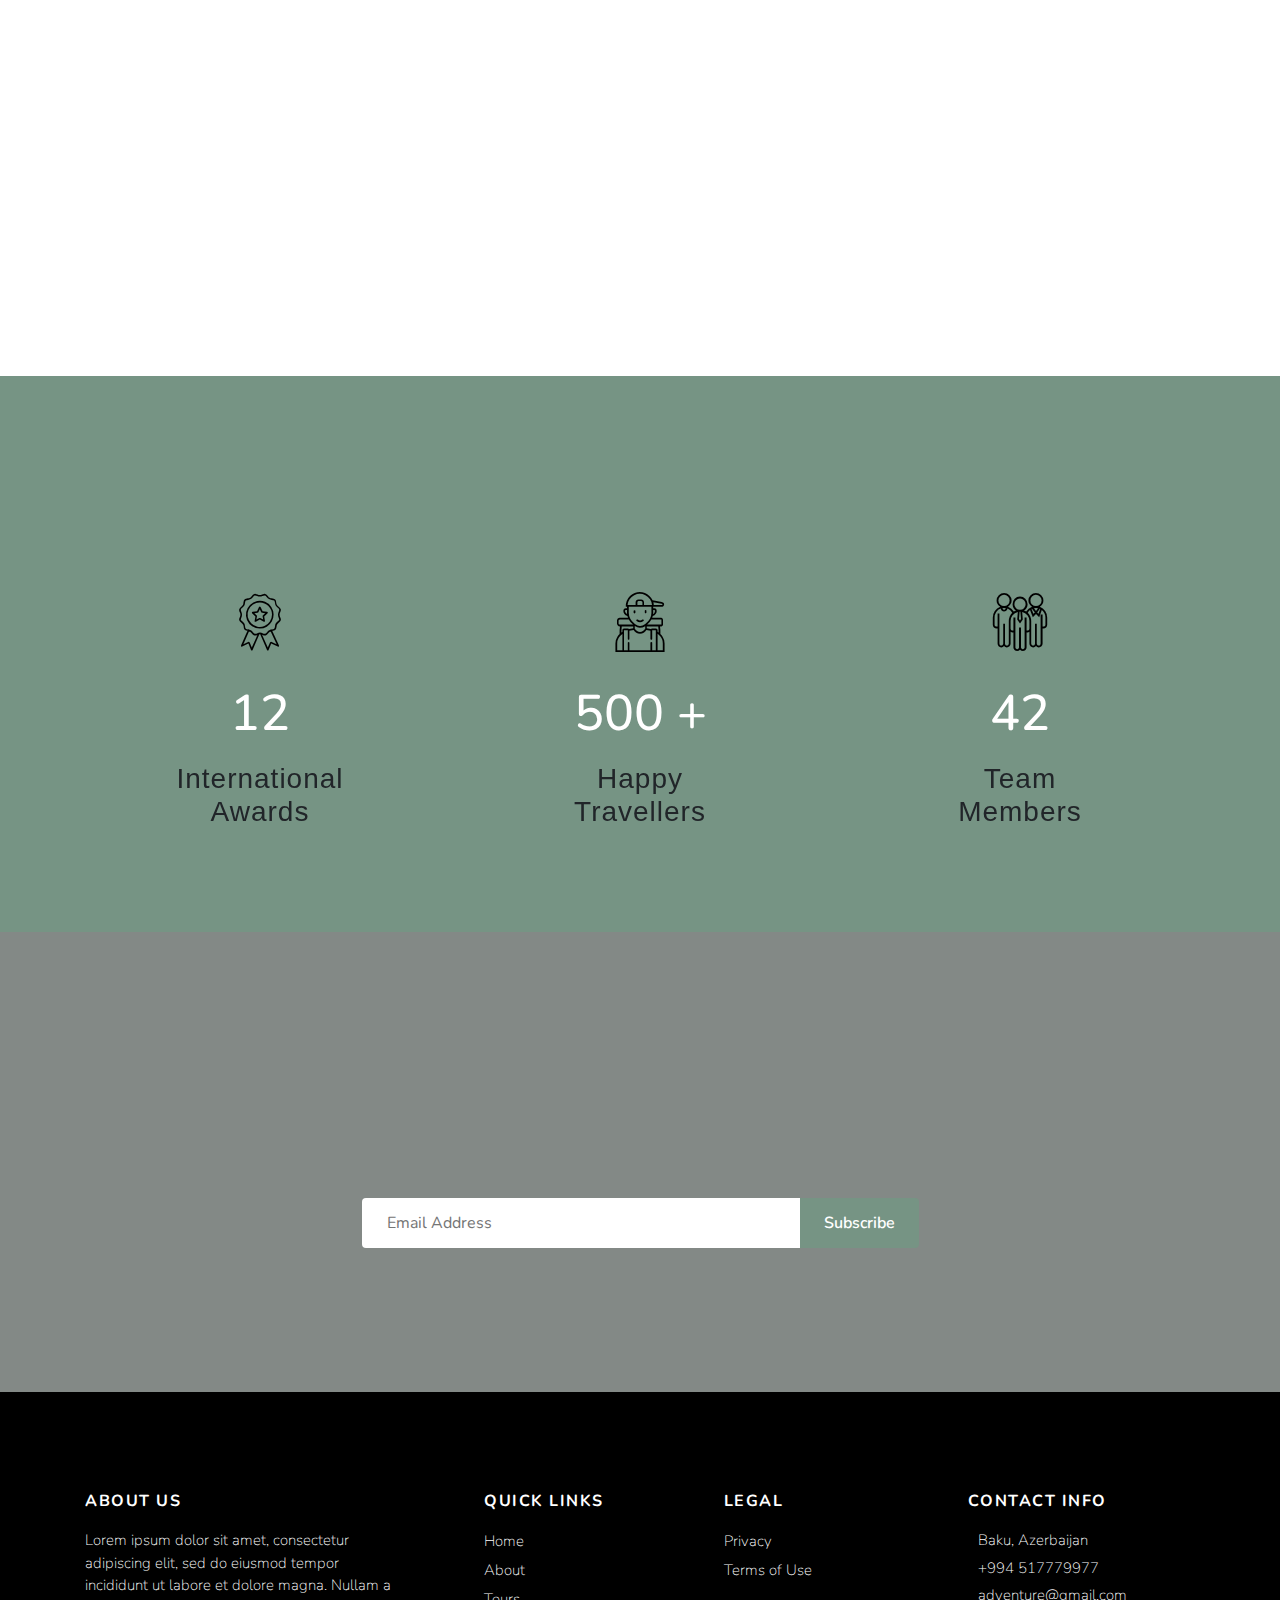
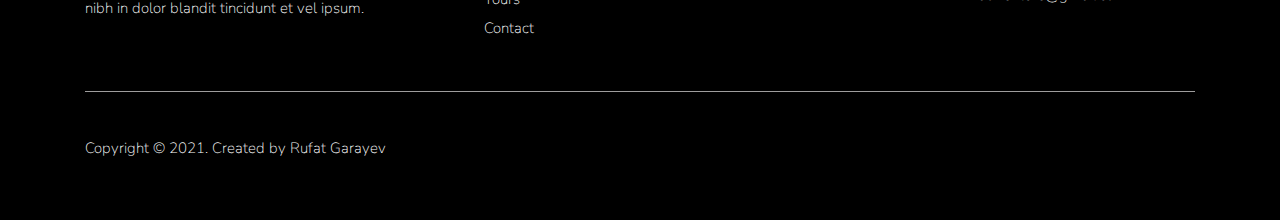
==== commit 6544ba1a: "header-top updated" ====
--- a/index.html
+++ b/index.html
@@ -23,8 +23,6 @@
   <link href="https://fonts.googleapis.com/css2?family=Caveat+Brush&display=swap" rel="stylesheet">
   <!-- flaticon.css -->
   <link rel="stylesheet" href="other/flaticon/flaticon.css">
-  <!-- responsive.css -->
-  <link rel="stylesheet" href="css/responsive.css">
   <!-- style.css -->
   <link rel="stylesheet" href="css/style.css">
   <!-- favicon -->
@@ -34,73 +32,29 @@
 </head>
 
 <body>
-  <!-- ======= Loader Start ======= -->
-  <div class="loading">
-    <div class="loading-text">
-      <span class="loading-text-words" data-preloader="L">L</span>
-      <span class="loading-text-words" data-preloader="O">O</span>
-      <span class="loading-text-words" data-preloader="A">A</span>
-      <span class="loading-text-words" data-preloader="D">D</span>
-      <span class="loading-text-words" data-preloader="I">I</span>
-      <span class="loading-text-words" data-preloader="N">N</span>
-      <span class="loading-text-words" data-preloader="G">G</span>
-    </div>
-  </div>
-  <!-- ======= Loader End ======= -->
-
-  <!-- ======= Modal Start ======= -->
-  <div id="modal">
-    <div class="modal-header">
-      <a href="javascript:void()" class="close-button">✖</a>
-    </div>
-    <div class="modal-body">
-      <h4>Thank You!</h4>
-      <p>Login Successful.</p>
-    </div>
-  </div>
-  <!-- ======= Modal End ======= -->
-
-  <!-- ======= Dark Bg-Color Start ======= -->
-  <div class="dark-bgcolor"></div>
-  <!-- ======= Dark Bg-Color End ======= -->
-
-  <!-- ======= Back To Top Start ======= -->
-  <button id="topBtn">
-    <div class="up-arrow">
-      <i class="flaticon-upload"></i>
-    </div>
-    <div class="go-up">
-      <span>GO</span>
-      <span>UP</span>
-    </div>
-  </button>
-  <!-- ======= Back To Top End ======= -->
-
   <!-- ======= Top Header Start ======= -->
   <section id="top-header">
     <div class="container-fluid">
-      <div class="row">
-        <div class="top-header-items">
-          <!-- phone -->
-          <div class="phone text-white">
-            <span><i class="fas fa-phone-alt"></i> +994 517779977</span>
-          </div>
-          <!-- social-media -->
-          <div class="social-media">
-            <ul class="d-flex">
-              <li><a class="facebook" href="#"><i class="fab fa-facebook-f"></i></a></li>
-              <li><a class="instagram" href="#"><i class="fab fa-instagram"></i></a></li>
-              <li><a class="youtube" href="#"><i class="fab fa-youtube"></i></a></li>
-              <li><a class="twitter" href="#"><i class="fab fa-twitter"></i></a></li>
-            </ul>
-          </div>
-          <!-- languages -->
-          <div class="langs">
-            <ul class="d-flex">
-              <li><a href="#">Az</a></li>
-              <li><a href="#">En</a></li>
-            </ul>
-          </div>
+      <div class="top-header-items">
+        <!-- phone -->
+        <div class="phone text-white">
+          <span><i class="fas fa-phone-alt"></i> +994 517779977</span>
+        </div>
+        <!-- social-media -->
+        <div class="social-media">
+          <ul class="d-flex">
+            <li><a class="facebook" href="#"><i class="fab fa-facebook-f"></i></a></li>
+            <li><a class="instagram" href="#"><i class="fab fa-instagram"></i></a></li>
+            <li><a class="youtube" href="#"><i class="fab fa-youtube"></i></a></li>
+            <li><a class="twitter" href="#"><i class="fab fa-twitter"></i></a></li>
+          </ul>
+        </div>
+        <!-- languages -->
+        <div class="langs">
+          <ul class="d-flex">
+            <li><a href="#">Az</a></li>
+            <li><a href="#">En</a></li>
+          </ul>
         </div>
       </div>
     </div>
@@ -227,11 +181,10 @@
   </header>
   <!-- ======= Main Header End ======= -->
 
-
   <!-- ======= Main Part Start ======= -->
   <main>
     <!-- ======= Intro Section Start ======= -->
-    <section id="intro">
+    <section id="home-intro">
       <!-- carousel -->
       <div id="carouselExampleFade" class="carousel slide carousel-fade" data-ride="carousel">
         <div class="carousel-inner">
@@ -279,7 +232,6 @@
     </section>
     <!-- ======= Intro Section End ======= -->
 
-
     <!-- ======= Our Advantages Section Start ======= -->
     <section id="our-advantages">
       <div class="container">
@@ -349,7 +301,6 @@
       </div>
     </section>
     <!-- ======= Our Advantages Section End ======= -->
-
 
     <!-- ======= Special Offers Section Start ======= -->
     <section id="special-offers">
@@ -539,7 +490,6 @@
     </section>
     <!-- ======= Special Offers Section End ======= -->
 
-
     <!-- ======= View Tours Section Start ======= -->
     <section id="view-tours">
       <div class="container">
@@ -561,7 +511,6 @@
       </div>
     </section>
     <!-- ======= View Tours Section End ======= -->
-
 
     <!-- ======= Discount Section Start ======= -->
     <section id="discount">
@@ -602,7 +551,6 @@
     </section>
     <!-- ======= Discount Section End ======= -->
 
-
     <!-- ======= Popular Tours Section Start ======= -->
     <section id="popular-tours">
       <div class="container-fluid">
@@ -776,7 +724,6 @@
     </section>
     <!-- ======= Popular Tours Section End ======= -->
 
-
     <!-- ======= Coming Soon Section Start ======= -->
     <section id="coming-soon">
       <div class="container-fluid">
@@ -835,7 +782,6 @@
     </section>
     <!-- ======= Coming Soon Section End ======= -->
 
-
     <!-- ======= Achievements Section Start ======= -->
     <section id="our-achievements">
       <div class="container">
@@ -876,7 +822,6 @@
       </div>
     </section>
     <!-- ======= Achievements Section End ======= -->
-
 
     <!-- ======= Subscribe Section Start ======= -->
     <section id="subscribe">
@@ -914,7 +859,6 @@
     <!-- ======= Subscribe Section End ======= -->
   </main>
   <!-- ======= Main Part End ======= -->
-
 
   <!-- ======= Footer Start ======= -->
   <footer>
@@ -996,6 +940,37 @@
   </footer>
   <!-- ======= Footer End ======= -->
 
+  <!-- ======= Loader Start ======= -->
+  <div class="loader"></div>
+  <!-- ======= Loader End ======= -->
+
+  <!-- ======= Modal Start ======= -->
+  <div id="modal">
+    <div class="modal-header">
+      <a href="javascript:void()" class="close-button">✖</a>
+    </div>
+    <div class="modal-body">
+      <h4>Thank You!</h4>
+      <p>Login Successful.</p>
+    </div>
+  </div>
+  <!-- ======= Modal End ======= -->
+
+  <!-- ======= Dark Bg-Color Start ======= -->
+  <div class="dark-bgcolor"></div>
+  <!-- ======= Dark Bg-Color End ======= -->
+
+  <!-- ======= Back To Top Start ======= -->
+  <button id="topBtn">
+    <div class="up-arrow">
+      <i class="flaticon-upload"></i>
+    </div>
+    <div class="go-up">
+      <span>GO</span>
+      <span>UP</span>
+    </div>
+  </button>
+  <!-- ======= Back To Top End ======= -->
 
   <!-- animate on scroll -->
   <script src="https://unpkg.com/aos@next/dist/aos.js"></script>
--- a/css/style.css
+++ b/css/style.css
@@ -3,7 +3,7 @@
   bottom: 7px;
   left: 0;
   margin: 0;
-  height: 0.5px;
+  height: 0.01rem;
   width: 0px;
   background-color: white !important;
 }
@@ -47,7 +47,7 @@
   text-decoration: none;
 }
 
-#intro .carousel-button .carousel-control {
+#home-intro .carousel-button .carousel-control {
   width: 50px;
   height: 50px;
   border-radius: 50%;
@@ -57,21 +57,21 @@
   z-index: -1;
 }
 
-#intro .carousel-button .carousel-control i::before {
+#home-intro .carousel-button .carousel-control i::before {
   font-size: 20px !important;
   line-height: 47px;
   margin-left: 0;
 }
 
-#intro .carousel-button .carousel-control:hover {
+#home-intro .carousel-button .carousel-control:hover {
   border: 2px solid #db7355;
 }
 
-#intro .carousel-button .carousel-control:hover i::before {
+#home-intro .carousel-button .carousel-control:hover i::before {
   color: #db7355;
 }
 
-header nav .account li .login-box-holder .same-style-input-area .bottom-links .sign-in, header nav .account li .login-box-holder #reset-form .reset-password .bottom-links .reset, #subscribe .form-holder .form-field .subs-btn, .main-tourItem-design .info .slide-links a:first-child, #intro .banner-area .caption .button, #view-tours .view-tours-btn a, #discount .discount_btn a, #popular-tours .owl-carousel .item .content .content-links a:first-of-type {
+header nav .account li .login-box-holder .same-style-input-area .bottom-links .sign-in, header nav .account li .login-box-holder #reset-form .reset-password .bottom-links .reset, #subscribe .form-holder .form-field .subs-btn, .main-tourItem-design .info .slide-links a:first-child, #home-intro .banner-area .caption .button, #view-tours .view-tours-btn a, #discount .discount_btn a, #popular-tours .owl-carousel .item .content .content-links a:first-of-type, #get-in-touch .message .same-style-input-area .bottom-links .sign-up-btn, #shop-cart .shop-table-wrapper .empty-alert a, #shop-cart .cart-totals .checkout-btn a, #tour .tourPics-and-basicInfo .addToCart .addToCartBtnBig, #tour .descAndReviews-wrapper .tab-items .reviews #review-form .bottom-links .review-btn, #checkout .order-area .order-area-footer .checkout-btn, #sign-up-section .sign-up-holder .same-style-input-area .bottom-links .sign-up-btn {
   padding: 10px 24px;
   display: inline-block;
   font-weight: 600;
@@ -87,7 +87,7 @@
   z-index: 1;
 }
 
-header nav .account li .login-box-holder .same-style-input-area .bottom-links .sign-in::before, header nav .account li .login-box-holder #reset-form .reset-password .bottom-links .reset::before, #subscribe .form-holder .form-field .subs-btn::before, .main-tourItem-design .info .slide-links a:first-child::before, #intro .banner-area .caption .button::before, #view-tours .view-tours-btn a::before, #discount .discount_btn a::before, #popular-tours .owl-carousel .item .content .content-links a:first-of-type::before {
+header nav .account li .login-box-holder .same-style-input-area .bottom-links .sign-in::before, header nav .account li .login-box-holder #reset-form .reset-password .bottom-links .reset::before, #subscribe .form-holder .form-field .subs-btn::before, .main-tourItem-design .info .slide-links a:first-child::before, #home-intro .banner-area .caption .button::before, #view-tours .view-tours-btn a::before, #discount .discount_btn a::before, #popular-tours .owl-carousel .item .content .content-links a:first-of-type::before, #get-in-touch .message .same-style-input-area .bottom-links .sign-up-btn::before, #shop-cart .shop-table-wrapper .empty-alert a::before, #shop-cart .cart-totals .checkout-btn a::before, #tour .tourPics-and-basicInfo .addToCart .addToCartBtnBig::before, #tour .descAndReviews-wrapper .tab-items .reviews #review-form .bottom-links .review-btn::before, #checkout .order-area .order-area-footer .checkout-btn::before, #sign-up-section .sign-up-holder .same-style-input-area .bottom-links .sign-up-btn::before {
   content: "";
   border-radius: 3px;
   position: absolute;
@@ -107,37 +107,37 @@
           transform-origin: left;
 }
 
-header nav .account li .login-box-holder .same-style-input-area .bottom-links .sign-in:hover, header nav .account li .login-box-holder #reset-form .reset-password .bottom-links .reset:hover, #subscribe .form-holder .form-field .subs-btn:hover, .main-tourItem-design .info .slide-links a:hover:first-child, #intro .banner-area .caption .button:hover, #view-tours .view-tours-btn a:hover, #discount .discount_btn a:hover, #popular-tours .owl-carousel .item .content .content-links a:hover:first-of-type {
+header nav .account li .login-box-holder .same-style-input-area .bottom-links .sign-in:hover, header nav .account li .login-box-holder #reset-form .reset-password .bottom-links .reset:hover, #subscribe .form-holder .form-field .subs-btn:hover, .main-tourItem-design .info .slide-links a:hover:first-child, #home-intro .banner-area .caption .button:hover, #view-tours .view-tours-btn a:hover, #discount .discount_btn a:hover, #popular-tours .owl-carousel .item .content .content-links a:hover:first-of-type, #get-in-touch .message .same-style-input-area .bottom-links .sign-up-btn:hover, #shop-cart .shop-table-wrapper .empty-alert a:hover, #shop-cart .cart-totals .checkout-btn a:hover, #tour .tourPics-and-basicInfo .addToCart .addToCartBtnBig:hover, #tour .descAndReviews-wrapper .tab-items .reviews #review-form .bottom-links .review-btn:hover, #checkout .order-area .order-area-footer .checkout-btn:hover, #sign-up-section .sign-up-holder .same-style-input-area .bottom-links .sign-up-btn:hover {
   color: white;
   text-decoration: none;
 }
 
-header nav .account li .login-box-holder .same-style-input-area .bottom-links .sign-in:hover::before, header nav .account li .login-box-holder #reset-form .reset-password .bottom-links .reset:hover::before, #subscribe .form-holder .form-field .subs-btn:hover::before, .main-tourItem-design .info .slide-links a:first-child:hover::before, #intro .banner-area .caption .button:hover::before, #view-tours .view-tours-btn a:hover::before, #discount .discount_btn a:hover::before, #popular-tours .owl-carousel .item .content .content-links a:first-of-type:hover::before {
+header nav .account li .login-box-holder .same-style-input-area .bottom-links .sign-in:hover::before, header nav .account li .login-box-holder #reset-form .reset-password .bottom-links .reset:hover::before, #subscribe .form-holder .form-field .subs-btn:hover::before, .main-tourItem-design .info .slide-links a:first-child:hover::before, #home-intro .banner-area .caption .button:hover::before, #view-tours .view-tours-btn a:hover::before, #discount .discount_btn a:hover::before, #popular-tours .owl-carousel .item .content .content-links a:first-of-type:hover::before, #get-in-touch .message .same-style-input-area .bottom-links .sign-up-btn:hover::before, #shop-cart .shop-table-wrapper .empty-alert a:hover::before, #shop-cart .cart-totals .checkout-btn a:hover::before, #tour .tourPics-and-basicInfo .addToCart .addToCartBtnBig:hover::before, #tour .descAndReviews-wrapper .tab-items .reviews #review-form .bottom-links .review-btn:hover::before, #checkout .order-area .order-area-footer .checkout-btn:hover::before, #sign-up-section .sign-up-holder .same-style-input-area .bottom-links .sign-up-btn:hover::before {
   -webkit-transform: scaleX(1);
           transform: scaleX(1);
 }
 
-#subscribe .subscribe-title h1, #our-advantages .caption h1, #special-offers .special-offers-caption h1, #popular-tours .popular-tours-caption h1, #coming-soon .coming-soon-caption h1, #our-achievements .achievements-caption h1 {
+#subscribe .subscribe-title h1, #our-advantages .caption h1, #special-offers .special-offers-caption h1, #popular-tours .popular-tours-caption h1, #coming-soon .coming-soon-caption h1, #our-achievements .achievements-caption h1, #our-story .our-story-caption h3, #our-mission .our-mission-caption h3, #adventure-team .adventure-team-caption h3, #careers-with-us .careers-with-us-caption h3, #get-in-touch .get-in-touch-caption h1 {
   font-size: 42px;
-  font-family: 'Caveat Brush', cursive;
+  font-family: "Caveat Brush", cursive;
   letter-spacing: 1px;
   text-transform: uppercase;
   color: white;
 }
 
 @media (min-width: 375px) and (max-width: 575.98px) {
-  #subscribe .subscribe-title h1, #our-advantages .caption h1, #special-offers .special-offers-caption h1, #popular-tours .popular-tours-caption h1, #coming-soon .coming-soon-caption h1, #our-achievements .achievements-caption h1 {
+  #subscribe .subscribe-title h1, #our-advantages .caption h1, #special-offers .special-offers-caption h1, #popular-tours .popular-tours-caption h1, #coming-soon .coming-soon-caption h1, #our-achievements .achievements-caption h1, #our-story .our-story-caption h3, #our-mission .our-mission-caption h3, #adventure-team .adventure-team-caption h3, #careers-with-us .careers-with-us-caption h3, #get-in-touch .get-in-touch-caption h1 {
     font-size: 38px;
   }
 }
 
 @media (min-width: 250px) and (max-width: 374.98px) {
-  #subscribe .subscribe-title h1, #our-advantages .caption h1, #special-offers .special-offers-caption h1, #popular-tours .popular-tours-caption h1, #coming-soon .coming-soon-caption h1, #our-achievements .achievements-caption h1 {
+  #subscribe .subscribe-title h1, #our-advantages .caption h1, #special-offers .special-offers-caption h1, #popular-tours .popular-tours-caption h1, #coming-soon .coming-soon-caption h1, #our-achievements .achievements-caption h1, #our-story .our-story-caption h3, #our-mission .our-mission-caption h3, #adventure-team .adventure-team-caption h3, #careers-with-us .careers-with-us-caption h3, #get-in-touch .get-in-touch-caption h1 {
     font-size: 30px;
   }
 }
 
-#subscribe .subscribe-title hr, #our-advantages .caption hr, #special-offers .special-offers-caption hr, #popular-tours .popular-tours-caption hr, #coming-soon .coming-soon-caption hr, #our-achievements .achievements-caption hr {
+#subscribe .subscribe-title hr, #our-advantages .caption hr, #special-offers .special-offers-caption hr, #popular-tours .popular-tours-caption hr, #coming-soon .coming-soon-caption hr, #our-achievements .achievements-caption hr, #our-story .our-story-caption hr, #our-mission .our-mission-caption hr, #adventure-team .adventure-team-caption hr, #careers-with-us .careers-with-us-caption hr, #get-in-touch .get-in-touch-caption hr {
   margin: 8px 0;
   height: 0.7px;
   width: 60px;
@@ -145,18 +145,18 @@
 }
 
 @media (min-width: 375px) and (max-width: 575.98px) {
-  #subscribe .subscribe-title hr, #our-advantages .caption hr, #special-offers .special-offers-caption hr, #popular-tours .popular-tours-caption hr, #coming-soon .coming-soon-caption hr, #our-achievements .achievements-caption hr {
+  #subscribe .subscribe-title hr, #our-advantages .caption hr, #special-offers .special-offers-caption hr, #popular-tours .popular-tours-caption hr, #coming-soon .coming-soon-caption hr, #our-achievements .achievements-caption hr, #our-story .our-story-caption hr, #our-mission .our-mission-caption hr, #adventure-team .adventure-team-caption hr, #careers-with-us .careers-with-us-caption hr, #get-in-touch .get-in-touch-caption hr {
     width: 45px;
   }
 }
 
 @media (min-width: 250px) and (max-width: 374.98px) {
-  #subscribe .subscribe-title hr, #our-advantages .caption hr, #special-offers .special-offers-caption hr, #popular-tours .popular-tours-caption hr, #coming-soon .coming-soon-caption hr, #our-achievements .achievements-caption hr {
+  #subscribe .subscribe-title hr, #our-advantages .caption hr, #special-offers .special-offers-caption hr, #popular-tours .popular-tours-caption hr, #coming-soon .coming-soon-caption hr, #our-achievements .achievements-caption hr, #our-story .our-story-caption hr, #our-mission .our-mission-caption hr, #adventure-team .adventure-team-caption hr, #careers-with-us .careers-with-us-caption hr, #get-in-touch .get-in-touch-caption hr {
     width: 35px;
   }
 }
 
-#subscribe .subscribe-title p, #our-advantages .main-holder .holder p, #special-offers .special-offers-caption p, #popular-tours .popular-tours-caption p, #coming-soon .coming-soon-caption p {
+#subscribe .subscribe-title p, #our-advantages .main-holder .holder p, #special-offers .special-offers-caption p, #popular-tours .popular-tours-caption p, #coming-soon .coming-soon-caption p, #our-story .text p, #our-mission .text p, #adventure-team .adventure-team-caption p, #careers-with-us .careers-with-us-caption p, #careers-with-us .accordion .accordion-text p, #get-in-touch .get-in-touch-caption p, #tour .tourPics-and-basicInfo .tour-info .text-part, #tour .descAndReviews-wrapper .tab-items p, #tour .descAndReviews-wrapper .tab-items .reviews .media-holder .media .media-body p, #privacy-content .text, #terms-of-use-content .text {
   padding-top: 16px;
   font-size: 16px;
   font-weight: 300;
@@ -164,7 +164,7 @@
 }
 
 @media (min-width: 250px) and (max-width: 374.98px) {
-  #subscribe .subscribe-title p, #our-advantages .main-holder .holder p, #special-offers .special-offers-caption p, #popular-tours .popular-tours-caption p, #coming-soon .coming-soon-caption p {
+  #subscribe .subscribe-title p, #our-advantages .main-holder .holder p, #special-offers .special-offers-caption p, #popular-tours .popular-tours-caption p, #coming-soon .coming-soon-caption p, #our-story .text p, #our-mission .text p, #adventure-team .adventure-team-caption p, #careers-with-us .careers-with-us-caption p, #careers-with-us .accordion .accordion-text p, #get-in-touch .get-in-touch-caption p, #tour .tourPics-and-basicInfo .tour-info .text-part, #tour .descAndReviews-wrapper .tab-items p, #tour .descAndReviews-wrapper .tab-items .reviews .media-holder .media .media-body p, #privacy-content .text, #terms-of-use-content .text {
     font-size: 13px;
   }
 }
@@ -211,7 +211,7 @@
   color: #769484;
 }
 
-.main-tourItem-design .info .slide-links .spinner, #popular-tours .owl-carousel .item .content .content-links .spinner {
+.main-tourItem-design .info .slide-links .spinner, #popular-tours .owl-carousel .item .content .content-links .spinner, #tour .tourPics-and-basicInfo .addToCart .addToCartBtnBig .spinner {
   width: 25px;
   height: 25px;
   border: 3px solid lightgray;
@@ -221,7 +221,7 @@
           animation: rotate linear 0.7s infinite;
 }
 
-.main-tourItem-design .info .slide-links .successIcon, #popular-tours .owl-carousel .item .content .content-links .successIcon {
+.main-tourItem-design .info .slide-links .successIcon, #popular-tours .owl-carousel .item .content .content-links .successIcon, #tour .tourPics-and-basicInfo .addToCart .addToCartBtnBig .successIcon {
   color: green;
   font-size: 20px;
 }
@@ -302,17 +302,17 @@
   }
 }
 
-header nav .account li .login-box-holder .same-style-input-area .input-area {
+header nav .account li .login-box-holder .same-style-input-area .input-area, #get-in-touch .message .same-style-input-area .input-area, #tour .descAndReviews-wrapper .tab-items .reviews #review-form .input-area, #checkout .billing-details .input-area, #sign-up-section .sign-up-holder .same-style-input-area .input-area {
   width: 100%;
   height: 45px;
   position: relative;
 }
 
-header nav .account li .login-box-holder .same-style-input-area .input-area:not(:first-child) {
+header nav .account li .login-box-holder .same-style-input-area .input-area:not(:first-child), #get-in-touch .message .same-style-input-area .input-area:not(:first-child), #tour .descAndReviews-wrapper .tab-items .reviews #review-form .input-area:not(:first-child), #checkout .billing-details .input-area:not(:first-child), #sign-up-section .sign-up-holder .same-style-input-area .input-area:not(:first-child) {
   margin-top: 15px;
 }
 
-header nav .account li .login-box-holder .same-style-input-area .input-area input {
+header nav .account li .login-box-holder .same-style-input-area .input-area input, #get-in-touch .message .same-style-input-area .input-area input, #tour .descAndReviews-wrapper .tab-items .reviews #review-form .input-area input, #checkout .billing-details .input-area input, #sign-up-section .sign-up-holder .same-style-input-area .input-area input {
   border-radius: 4px;
   padding: 0 42px 0 25px;
   width: 100%;
@@ -321,18 +321,18 @@
   border: 1px solid #dbc5c5;
 }
 
-header nav .account li .login-box-holder .same-style-input-area .input-area input:focus {
+header nav .account li .login-box-holder .same-style-input-area .input-area input:focus, #get-in-touch .message .same-style-input-area .input-area input:focus, #tour .descAndReviews-wrapper .tab-items .reviews #review-form .input-area input:focus, #checkout .billing-details .input-area input:focus, #sign-up-section .sign-up-holder .same-style-input-area .input-area input:focus {
   border: 1px solid black;
 }
 
 @media (min-width: 250px) and (max-width: 374.98px) {
-  header nav .account li .login-box-holder .same-style-input-area .input-area input {
+  header nav .account li .login-box-holder .same-style-input-area .input-area input, #get-in-touch .message .same-style-input-area .input-area input, #tour .descAndReviews-wrapper .tab-items .reviews #review-form .input-area input, #checkout .billing-details .input-area input, #sign-up-section .sign-up-holder .same-style-input-area .input-area input {
     padding: 10px 42px 10px 15px !important;
     font-size: 13px !important;
   }
 }
 
-header nav .account li .login-box-holder .same-style-input-area .input-area i {
+header nav .account li .login-box-holder .same-style-input-area .input-area i, #get-in-touch .message .same-style-input-area .input-area i, #tour .descAndReviews-wrapper .tab-items .reviews #review-form .input-area i, #checkout .billing-details .input-area i, #sign-up-section .sign-up-holder .same-style-input-area .input-area i {
   position: absolute;
   top: 14px;
   right: 25px;
@@ -342,15 +342,33 @@
 }
 
 @media (min-width: 250px) and (max-width: 374.98px) {
-  header nav .account li .login-box-holder .same-style-input-area .input-area i {
+  header nav .account li .login-box-holder .same-style-input-area .input-area i, #get-in-touch .message .same-style-input-area .input-area i, #tour .descAndReviews-wrapper .tab-items .reviews #review-form .input-area i, #checkout .billing-details .input-area i, #sign-up-section .sign-up-holder .same-style-input-area .input-area i {
     font-size: 15px !important;
     right: 15px !important;
   }
 }
 
-header nav .account li .login-box-holder .same-style-input-area .input-area .success-icon {
+header nav .account li .login-box-holder .same-style-input-area .input-area .success-icon, #get-in-touch .message .same-style-input-area .input-area .success-icon, #tour .descAndReviews-wrapper .tab-items .reviews #review-form .input-area .success-icon, #checkout .billing-details .input-area .success-icon, #sign-up-section .sign-up-holder .same-style-input-area .input-area .success-icon {
   color: green;
   z-index: 5;
+}
+
+#get-in-touch .message .same-style-input-area .input-area .msg-area, #tour .descAndReviews-wrapper .tab-items .reviews #review-form .input-area .review-area {
+  width: 100%;
+  padding: 13px 42px 13px 25px;
+  border-radius: 4px;
+  border: 1px solid #dbc5c5;
+}
+
+#get-in-touch .message .same-style-input-area .input-area .msg-area:focus, #tour .descAndReviews-wrapper .tab-items .reviews #review-form .input-area .review-area:focus {
+  border: 1px solid black;
+  outline: 0;
+}
+
+@media (min-width: 250px) and (max-width: 374.98px) {
+  #get-in-touch .message .same-style-input-area .input-area .msg-area, #tour .descAndReviews-wrapper .tab-items .reviews #review-form .input-area .review-area {
+    padding: 10px 42px 10px 15px !important;
+  }
 }
 
 footer .footer-top h4 {
@@ -381,7 +399,7 @@
   color: #aac5b7 !important;
 }
 
-header nav .account li .login-box-holder .same-style-input-area .alert, header nav .account li .login-box-holder #reset-form .reset-password .alert, #subscribe .form-holder .alert {
+header nav .account li .login-box-holder .same-style-input-area .alert, header nav .account li .login-box-holder #reset-form .reset-password .alert, #subscribe .form-holder .alert, #get-in-touch .message .same-style-input-area .alert, #sign-up-section .sign-up-holder .same-style-input-area .alert {
   padding: 5px 0 0;
   color: red;
   font-weight: 400;
@@ -389,12 +407,24 @@
 }
 
 @media (min-width: 250px) and (max-width: 374.98px) {
-  header nav .account li .login-box-holder .same-style-input-area .alert, header nav .account li .login-box-holder #reset-form .reset-password .alert, #subscribe .form-holder .alert {
+  header nav .account li .login-box-holder .same-style-input-area .alert, header nav .account li .login-box-holder #reset-form .reset-password .alert, #subscribe .form-holder .alert, #get-in-touch .message .same-style-input-area .alert, #sign-up-section .sign-up-holder .same-style-input-area .alert {
     font-size: 13px !important;
   }
 }
 
-#top-header .top-header-items .social-media ul li .instagram::before, footer .footer-bottom .social-media ul li .instagram::before {
+#our-story .our-story-pic, #our-mission .our-mission-pic {
+  background-position: center center;
+  background-repeat: no-repeat;
+  background-size: cover;
+  height: 350px;
+}
+
+#our-story .our-story-caption i::before, #our-mission .our-mission-caption i::before, #adventure-team .adventure-team-caption i::before, #careers-with-us .careers-with-us-caption i::before {
+  margin-left: 0;
+  font-size: 40px;
+}
+
+#top-header .top-header-items .social-media ul li .instagram::before, footer .footer-bottom .social-media ul li .instagram::before, #adventure-team .item .holder .social-media li .instagram::before {
   background: #d6249f;
   background: radial-gradient(circle at 30% 107%, #fdf497 0%, #fdf497 5%, #fd5949 45%, #d6249f 60%, #285aeb 90%);
   -webkit-transition: 0.3s ease-in-out;
@@ -403,7 +433,7 @@
           transform: scale(0);
 }
 
-#top-header .top-header-items .social-media ul li a, footer .footer-bottom .social-media ul li a {
+#top-header .top-header-items .social-media ul li a, footer .footer-bottom .social-media ul li a, #adventure-team .item .holder .social-media li a {
   font-size: 16px;
   color: white;
   width: 35px;
@@ -417,7 +447,7 @@
   z-index: 99;
 }
 
-#top-header .top-header-items .social-media ul li a::before, footer .footer-bottom .social-media ul li a::before {
+#top-header .top-header-items .social-media ul li a::before, footer .footer-bottom .social-media ul li a::before, #adventure-team .item .holder .social-media li a::before {
   content: "";
   border-radius: 50%;
   position: absolute;
@@ -433,7 +463,7 @@
   z-index: -1;
 }
 
-#top-header .top-header-items .social-media ul li:hover .facebook::before, footer .footer-bottom .social-media ul li:hover .facebook::before {
+#top-header .top-header-items .social-media ul li:hover .facebook::before, footer .footer-bottom .social-media ul li:hover .facebook::before, #adventure-team .item .holder .social-media li:hover .facebook::before {
   background-color: #4867aa;
   -webkit-transition: 0.3s ease-in-out;
   transition: 0.3s ease-in-out;
@@ -441,7 +471,7 @@
           transform: scale(1);
 }
 
-#top-header .top-header-items .social-media ul li:hover .instagram::before, footer .footer-bottom .social-media ul li:hover .instagram::before {
+#top-header .top-header-items .social-media ul li:hover .instagram::before, footer .footer-bottom .social-media ul li:hover .instagram::before, #adventure-team .item .holder .social-media li:hover .instagram::before {
   background: #d6249f;
   background: radial-gradient(circle at 30% 107%, #fdf497 0%, #fdf497 5%, #fd5949 45%, #d6249f 60%, #285aeb 90%);
   -webkit-transition: 0.3s ease-in-out;
@@ -450,7 +480,7 @@
           transform: scale(1);
 }
 
-#top-header .top-header-items .social-media ul li:hover .youtube::before, footer .footer-bottom .social-media ul li:hover .youtube::before {
+#top-header .top-header-items .social-media ul li:hover .youtube::before, footer .footer-bottom .social-media ul li:hover .youtube::before, #adventure-team .item .holder .social-media li:hover .youtube::before {
   background-color: red;
   -webkit-transition: 0.3s ease-in-out;
   transition: 0.3s ease-in-out;
@@ -458,12 +488,114 @@
           transform: scale(1);
 }
 
-#top-header .top-header-items .social-media ul li:hover .twitter::before, footer .footer-bottom .social-media ul li:hover .twitter::before {
+#top-header .top-header-items .social-media ul li:hover .twitter::before, footer .footer-bottom .social-media ul li:hover .twitter::before, #adventure-team .item .holder .social-media li:hover .twitter::before {
   background-color: #00a2f3;
   -webkit-transition: 0.3s ease-in-out;
   transition: 0.3s ease-in-out;
   -webkit-transform: scale(1);
           transform: scale(1);
+}
+
+#tours .sidebar-area .filters .province input[type="checkbox"], #tours .sidebar-area .filters .rating-filter input[type="checkbox"], #sign-up-section .sign-up-holder .same-style-input-area .terms input[type="checkbox"] {
+  visibility: hidden;
+  position: absolute;
+  left: -9999px;
+}
+
+#tours .sidebar-area .filters .province label, #tours .sidebar-area .filters .rating-filter label, #sign-up-section .sign-up-holder .same-style-input-area .terms label {
+  cursor: pointer;
+  font-weight: 400;
+}
+
+#tours .sidebar-area .filters .province input[type="checkbox"] + label:before, #tours .sidebar-area .filters .rating-filter input[type="checkbox"] + label:before, #sign-up-section .sign-up-holder .same-style-input-area .terms input[type="checkbox"] + label:before {
+  border: 1px solid black;
+  content: "\00a0";
+  display: inline-block;
+  font: 16px/1em sans-serif;
+  height: 16px;
+  width: 16px;
+  margin: 0 5px 0 0;
+  padding: 0;
+}
+
+#tours .sidebar-area .filters .province input[type="checkbox"]:checked + label:before, #tours .sidebar-area .filters .rating-filter input[type="checkbox"]:checked + label:before, #sign-up-section .sign-up-holder .same-style-input-area .terms input[type="checkbox"]:checked + label:before {
+  background: #769484;
+  content: "\2713";
+  color: white;
+  text-align: center;
+}
+
+#tours .sidebar-area .filters .province input[type="checkbox"]:checked + label:after, #tours .sidebar-area .filters .rating-filter input[type="checkbox"]:checked + label:after, #sign-up-section .sign-up-holder .same-style-input-area .terms input[type="checkbox"]:checked + label:after {
+  font-weight: bold;
+}
+
+#shop-cart .shop-table-wrapper .shop-table tbody .tbody-row .increase-decrease .increase-decrease-area {
+  display: -webkit-box;
+  display: -ms-flexbox;
+  display: flex;
+  -webkit-box-pack: center;
+      -ms-flex-pack: center;
+          justify-content: center;
+}
+
+#shop-cart .shop-table-wrapper .shop-table tbody .tbody-row .increase-decrease .increase-decrease-area .btn {
+  width: 33px;
+  height: 37px;
+  color: #0f0e0e;
+  border: 1px solid #aaaaaa;
+  background-color: #eef0f2;
+  display: -webkit-box;
+  display: -ms-flexbox;
+  display: flex;
+  -webkit-box-pack: center;
+      -ms-flex-pack: center;
+          justify-content: center;
+  -webkit-box-align: center;
+      -ms-flex-align: center;
+          align-items: center;
+  border-radius: 0;
+  font-size: 10px;
+  outline: none;
+}
+
+#shop-cart .shop-table-wrapper .shop-table tbody .tbody-row .increase-decrease .increase-decrease-area .btn:focus {
+  border: 1px solid #aaaaaa;
+  -webkit-box-shadow: none;
+          box-shadow: none;
+}
+
+#shop-cart .shop-table-wrapper .shop-table tbody .tbody-row .increase-decrease .increase-decrease-area .btn:hover {
+  background-color: #3a3b74;
+  border: 1px solid #3a3b74;
+  color: white;
+}
+
+#shop-cart .shop-table-wrapper .shop-table tbody .tbody-row .increase-decrease .increase-decrease-area .minus-btn {
+  border-radius: 3px 0 0 3px;
+}
+
+#shop-cart .shop-table-wrapper .shop-table tbody .tbody-row .increase-decrease .increase-decrease-area .plus-btn {
+  border-radius: 0 3px 3px 0;
+}
+
+#shop-cart .shop-table-wrapper .shop-table tbody .tbody-row .increase-decrease .increase-decrease-area input {
+  background-color: #eef0f2;
+  text-align: center;
+  width: 55px;
+  font-size: 16px;
+  font-weight: 400;
+  border: none;
+  border-top: 1px solid #aaaaaa;
+  border-bottom: 1px solid #aaaaaa;
+}
+
+#shop-cart .shop-table-wrapper .shop-table tbody .tbody-row .increase-decrease .increase-decrease-area input:focus {
+  outline: none;
+}
+
+#shop-cart .shop-table-wrapper .shop-table tbody .tbody-row .tour-price span, #shop-cart .cart-totals .total span {
+  font-size: 19px;
+  font-family: "Times New Roman", Times, serif;
 }
 
 .dark-bgcolor {
@@ -480,6 +612,57 @@
   pointer-events: none;
 }
 
+* {
+  margin: 0;
+  padding: 0;
+  -webkit-box-sizing: border-box;
+          box-sizing: border-box;
+  list-style: none;
+  text-decoration: none;
+  -webkit-transition: 0.2s linear;
+  transition: 0.2s linear;
+  font-family: "Nunito", sans-serif;
+}
+
+body {
+  overflow-x: hidden;
+}
+
+html {
+  scroll-behavior: smooth;
+}
+
+.stop-scroll {
+  height: 100vh;
+  overflow: hidden;
+}
+
+.loader {
+  background: url("../img//loader/loader.gif") no-repeat center;
+  background-color: #000000;
+  background-size: 30rem;
+  width: 100%;
+  height: 100%;
+  position: fixed;
+  left: 0;
+  top: 0;
+  z-index: 999999;
+}
+
+.loader-finish {
+  opacity: 0;
+  pointer-events: none;
+}
+
+.active-darkBg {
+  opacity: 1;
+  pointer-events: all;
+}
+
+#intro {
+  background-image: url(../img/bg-images/wood.jpg);
+}
+
 .sticky {
   position: fixed;
   top: 0;
@@ -554,10 +737,6 @@
   width: 25px;
   height: 25px;
   line-height: 26px;
-}
-
-#top-header .top-header-items .langs {
-  height: 100%;
 }
 
 #top-header .top-header-items .langs ul {
@@ -996,9 +1175,9 @@
   width: 100% !important;
 }
 
-@media (min-width: 768px) and (max-width: 991.98px) {
+@media screen and (max-width: 991.98px) {
   #top-header {
-    padding: 0 36px 0 42px !important;
+    padding: 0 36px 0 42px;
   }
   #top-header .social-media {
     display: none !important;
@@ -1018,7 +1197,7 @@
     height: 97%;
     padding-left: 0;
     background-color: black !important;
-    padding: 125px 0 130px 64px !important;
+    padding: 125px 0 130px 64px;
     -webkit-box-orient: vertical;
     -webkit-box-direction: normal;
         -ms-flex-direction: column;
@@ -1035,9 +1214,10 @@
     -webkit-transition: right 0.5s cubic-bezier(1, 0, 0, 1);
     transition: right 0.5s cubic-bezier(1, 0, 0, 1);
   }
-  header .navbar .navbar-items .middle-links {
+  header .navbar .navbar-items .links {
     height: 280px;
-    width: 0 !important;
+    padding-left: 15px;
+    width: 100%;
     display: -webkit-box;
     display: -ms-flexbox;
     display: flex;
@@ -1046,12 +1226,12 @@
         -ms-flex-direction: column;
             flex-direction: column;
   }
-  header .navbar .navbar-items .middle-links li {
+  header .navbar .navbar-items .links li {
     width: -webkit-fit-content;
     width: -moz-fit-content;
     width: fit-content;
   }
-  header .navbar .navbar-items .middle-links li a {
+  header .navbar .navbar-items .links li a {
     font-size: 20px;
   }
   header .navbar .navbar-items .social-media {
@@ -1116,7 +1296,7 @@
     right: 236px;
   }
   header .navbar .account li .login-box-holder {
-    right: 178px !important;
+    right: 178px;
   }
   header .navbar .hamburger {
     display: block !important;
@@ -1124,360 +1304,99 @@
   }
 }
 
-@media (min-width: 576px) and (max-width: 767.98px) {
+@media screen and (max-width: 767.98px) {
+  header .account {
+    width: 124px !important;
+    top: 30px;
+    right: 50px;
+  }
+  header .account li .search-area-holder {
+    width: calc(100% - 27px) !important;
+    height: 45px !important;
+    position: fixed !important;
+    left: 12px !important;
+  }
+  header .account li .search-area-holder a {
+    top: 12px !important;
+  }
+  header .account li .login-box-holder {
+    right: 14px !important;
+    width: calc(100% - 27px) !important;
+    padding: 38px 20px !important;
+  }
+  header .account li .login-box-holder .same-style-input-area .forgot-area a {
+    font-size: 11px !important;
+  }
+  header .account li .login-box-holder .same-style-input-area .bottom-links .sign-up {
+    font-size: 13px !important;
+  }
+  header .account li .login-box-holder .same-style-input-area .bottom-links .sign-in {
+    font-size: 13px !important;
+    padding: 7px 20px !important;
+  }
+  header .account li .login-box-holder .reset-password .bottom-links .go-back {
+    font-size: 13px !important;
+  }
+  header .account li .login-box-holder .reset-password .bottom-links .reset {
+    font-size: 13px !important;
+    padding: 7px 20px !important;
+  }
+}
+
+@media screen and (max-width: 575.98px) {
   #top-header {
-    padding: 0 35px 0 43px !important;
+    padding: 0 14px 0 21px;
+  }
+  #top-header .phone {
+    padding-top: 4px;
   }
   #top-header .phone span {
     font-size: 13px !important;
   }
-  #top-header .social-media {
-    display: none !important;
-  }
   #top-header .langs ul li {
     width: 38px !important;
-    font-size: 16px !important;
-  }
-  header .navbar {
-    height: 75px;
+    font-size: 15px !important;
   }
   header .navbar img {
-    width: 90px !important;
-    position: absolute;
     top: 13px !important;
-    left: 40px;
-    z-index: 99;
-  }
-  header .navbar .navbar-items {
-    width: 325px !important;
-    height: 98%;
-    padding-left: 0;
-    background-color: black !important;
-    padding: 125px 0 130px 64px !important;
-    -webkit-box-orient: vertical;
-    -webkit-box-direction: normal;
-        -ms-flex-direction: column;
-            flex-direction: column;
-    -webkit-box-pack: justify;
-        -ms-flex-pack: justify;
-            justify-content: space-between;
-    -webkit-box-align: start;
-        -ms-flex-align: start;
-            align-items: flex-start;
-    position: fixed;
-    top: 33px;
-    right: -100%;
-    -webkit-transition: right 0.5s cubic-bezier(1, 0, 0, 1);
-    transition: right 0.5s cubic-bezier(1, 0, 0, 1);
+    left: 23px;
   }
   header .navbar .navbar-items .middle-links {
-    height: 250px;
-    width: 0 !important;
-    display: -webkit-box;
-    display: -ms-flexbox;
-    display: flex;
-    -webkit-box-orient: vertical;
-    -webkit-box-direction: normal;
-        -ms-flex-direction: column;
-            flex-direction: column;
-  }
-  header .navbar .navbar-items .middle-links li {
-    width: -webkit-fit-content;
-    width: -moz-fit-content;
-    width: fit-content;
+    padding-left: 48px !important;
   }
   header .navbar .navbar-items .middle-links li a {
     font-size: 18px;
   }
-  header .navbar .navbar-items .social-media {
-    width: 200px;
-    margin-top: 70px;
-    display: -webkit-box !important;
-    display: -ms-flexbox !important;
-    display: flex !important;
-    -webkit-box-pack: center;
-        -ms-flex-pack: center;
-            justify-content: center;
-  }
-  header .navbar .navbar-items .social-media ul {
-    -webkit-box-pack: justify;
-        -ms-flex-pack: justify;
-            justify-content: space-between;
-    list-style: none;
-    width: 100%;
-    margin-bottom: 0;
-  }
-  header .navbar .navbar-items .social-media ul li {
-    display: -webkit-box;
-    display: -ms-flexbox;
-    display: flex;
-    -webkit-box-align: center;
-        -ms-flex-align: center;
-            align-items: center;
-  }
-  header .navbar .navbar-items .social-media ul li a {
-    font-size: 17px;
-    color: white;
-  }
-  header .navbar .navbar-items .social-media ul li a:hover {
-    color: #beb9b9;
-  }
-  header .navbar .active {
-    right: 0 !important;
-  }
   header .navbar .account {
-    width: 180px !important;
-    -webkit-box-orient: horizontal;
-    -webkit-box-direction: normal;
-        -ms-flex-direction: row;
-            flex-direction: row;
-    position: absolute;
-    top: 26px;
-    right: 120px;
-  }
-  header .navbar .account li {
-    height: 24px;
-  }
-  header .navbar .account li a i::before {
-    font-size: 20px !important;
-  }
-  header .navbar .account li a i sup {
-    top: -3px;
-    right: -8px;
-    font-size: 12px;
-  }
-  header .navbar .account li .search-area-holder {
-    width: calc(100% - 82px) !important;
-    height: 60px !important;
-    position: fixed !important;
-    left: 41px !important;
-  }
-  header .navbar .account li .search-area-holder a {
-    top: 18px;
-  }
-  header .navbar .account li .login-box-holder {
-    right: 40px !important;
-    width: calc(100% - 80px) !important;
+    right: 75px;
   }
   header .navbar .hamburger {
-    display: block !important;
-    right: 39px !important;
-  }
-}
-
-@media (min-width: 375px) and (max-width: 575.98px) {
+    right: 21px !important;
+  }
+}
+
+@media screen and (max-width: 374.98px) {
   #top-header {
-    padding: 0 14px 0 21px !important;
-  }
-  #top-header .phone {
-    padding-top: 4px;
-  }
-  #top-header .phone span {
-    font-size: 13px !important;
-  }
-  #top-header .social-media {
-    display: none !important;
-  }
-  #top-header .langs ul li {
-    width: 36px !important;
-    font-size: 14px !important;
-  }
-  header .navbar {
-    height: 75px;
-  }
-  header .navbar img {
-    width: 75px !important;
-    position: absolute;
-    top: 16px !important;
-    left: 20px;
-    z-index: 99;
-  }
-  header .navbar .navbar-items {
-    width: 285px !important;
-    height: 98%;
-    padding-left: 0;
-    background-color: black !important;
-    padding: 106px 0 130px 60px !important;
-    -webkit-box-orient: vertical;
-    -webkit-box-direction: normal;
-        -ms-flex-direction: column;
-            flex-direction: column;
-    -webkit-box-pack: justify;
-        -ms-flex-pack: justify;
-            justify-content: space-between;
-    -webkit-box-align: start;
-        -ms-flex-align: start;
-            align-items: flex-start;
-    position: fixed;
-    top: 33px;
-    right: -100%;
-    -webkit-transition: right 0.5s cubic-bezier(1, 0, 0, 1);
-    transition: right 0.5s cubic-bezier(1, 0, 0, 1);
-  }
-  header .navbar .navbar-items .middle-links {
-    height: 230px;
-    width: 0 !important;
-    display: -webkit-box;
-    display: -ms-flexbox;
-    display: flex;
-    -webkit-box-orient: vertical;
-    -webkit-box-direction: normal;
-        -ms-flex-direction: column;
-            flex-direction: column;
-  }
-  header .navbar .navbar-items .middle-links li {
-    width: -webkit-fit-content;
-    width: -moz-fit-content;
-    width: fit-content;
-  }
-  header .navbar .navbar-items .middle-links li a {
-    font-size: 18px;
-  }
-  header .navbar .navbar-items .social-media {
-    width: 170px;
-    display: -webkit-box !important;
-    display: -ms-flexbox !important;
-    display: flex !important;
-    -webkit-box-pack: center;
-        -ms-flex-pack: center;
-            justify-content: center;
-  }
-  header .navbar .navbar-items .social-media ul {
-    -webkit-box-pack: justify;
-        -ms-flex-pack: justify;
-            justify-content: space-between;
-    list-style: none;
-    width: 100%;
-    margin-bottom: 0;
-  }
-  header .navbar .navbar-items .social-media ul li {
-    display: -webkit-box;
-    display: -ms-flexbox;
-    display: flex;
-    -webkit-box-align: center;
-        -ms-flex-align: center;
-            align-items: center;
-  }
-  header .navbar .navbar-items .social-media ul li a {
-    font-size: 16px;
-    color: white;
-  }
-  header .navbar .navbar-items .social-media ul li a:hover {
-    color: #beb9b9;
-  }
-  header .navbar .active {
-    right: 0 !important;
-  }
-  header .navbar .account {
-    width: 180px !important;
-    -webkit-box-orient: horizontal;
-    -webkit-box-direction: normal;
-        -ms-flex-direction: row;
-            flex-direction: row;
-    position: absolute;
-    top: 25px;
-    right: 76px;
-  }
-  header .navbar .account li {
-    height: 24px;
-  }
-  header .navbar .account li a i::before {
-    font-size: 18px !important;
-  }
-  header .navbar .account li a i sup {
-    top: -1px;
-    right: -8px;
-    font-size: 12px;
-  }
-  header .navbar .account li .search-area-holder {
-    width: calc(100% - 37px) !important;
-    height: 55px !important;
-    position: fixed !important;
-    left: 18px !important;
-  }
-  header .navbar .account li .search-area-holder a {
-    top: 17px;
-  }
-  header .navbar .account li .login-box-holder {
-    right: 19px !important;
-    width: calc(100% - 37px) !important;
-    padding: 50px 20px !important;
-  }
-  header .navbar .account li .login-box-holder .bottom-links .sign-up {
-    font-size: 16px !important;
-  }
-  header .navbar .hamburger {
-    display: block !important;
-    top: 21px !important;
-    right: 18px !important;
-  }
-  header .navbar .hamburger .middle-line {
-    width: 22px !important;
-  }
-  header .navbar .hamburger .middle-line::before, header .navbar .hamburger .middle-line::after {
-    width: 22px !important;
-  }
-}
-
-@media (min-width: 250px) and (max-width: 374.98px) {
-  #top-header {
-    height: 34px !important;
     padding: 0 7px 0 14px !important;
-  }
-  #top-header .phone {
-    padding-top: 4px;
-  }
-  #top-header .phone span {
-    font-size: 11px !important;
-  }
-  #top-header .social-media {
-    display: none !important;
-  }
-  #top-header .langs ul li {
-    width: 32px !important;
-    font-size: 13px !important;
-  }
-  header .navbar {
-    height: 75px;
   }
   header .navbar img {
     width: 63px !important;
-    position: absolute;
     top: 20px !important;
     left: 12px;
-    z-index: 99;
   }
   header .navbar .navbar-items {
     width: 100% !important;
     height: 98%;
-    padding-left: 0;
-    padding-bottom: 50px;
-    background-color: black !important;
-    -webkit-box-orient: vertical;
-    -webkit-box-direction: normal;
-        -ms-flex-direction: column;
-            flex-direction: column;
     -ms-flex-pack: distribute;
         justify-content: space-around;
     -webkit-box-align: center;
         -ms-flex-align: center;
             align-items: center;
-    position: fixed;
-    top: 33px;
-    right: -100%;
-    -webkit-transition: right 0.4s cubic-bezier(1, 0, 0, 1);
-    transition: right 0.4s cubic-bezier(1, 0, 0, 1);
+    padding: 90px 0 130px 0px !important;
   }
   header .navbar .navbar-items .links {
-    padding-top: 70px;
+    padding-left: 0 !important;
     height: 370px;
-    display: -webkit-box;
-    display: -ms-flexbox;
-    display: flex;
-    -webkit-box-orient: vertical;
-    -webkit-box-direction: normal;
-        -ms-flex-direction: column;
-            flex-direction: column;
     -webkit-box-align: center;
         -ms-flex-align: center;
             align-items: center;
@@ -1490,46 +1409,12 @@
   }
   header .navbar .navbar-items .social-media {
     width: 170px;
-    display: -webkit-box !important;
-    display: -ms-flexbox !important;
-    display: flex !important;
-    -webkit-box-pack: center;
-        -ms-flex-pack: center;
-            justify-content: center;
-  }
-  header .navbar .navbar-items .social-media ul {
-    -webkit-box-pack: justify;
-        -ms-flex-pack: justify;
-            justify-content: space-between;
-    list-style: none;
-    width: 100%;
-    margin-bottom: 0;
-  }
-  header .navbar .navbar-items .social-media ul li {
-    display: -webkit-box;
-    display: -ms-flexbox;
-    display: flex;
-    -webkit-box-align: center;
-        -ms-flex-align: center;
-            align-items: center;
   }
   header .navbar .navbar-items .social-media ul li a {
     font-size: 15px;
-    color: white;
-  }
-  header .navbar .navbar-items .social-media ul li a:hover {
-    color: #beb9b9;
-  }
-  header .navbar .active {
-    right: 0 !important;
   }
   header .navbar .account {
     width: 124px !important;
-    -webkit-box-orient: horizontal;
-    -webkit-box-direction: normal;
-        -ms-flex-direction: row;
-            flex-direction: row;
-    position: absolute;
     top: 30px;
     right: 50px;
   }
@@ -1544,39 +1429,7 @@
     right: -6px;
     font-size: 9px;
   }
-  header .navbar .account li .search-area-holder {
-    width: calc(100% - 27px) !important;
-    height: 45px !important;
-    position: fixed !important;
-    left: 12px !important;
-  }
-  header .navbar .account li .search-area-holder a {
-    top: 13px;
-  }
-  header .navbar .account li .login-box-holder {
-    right: 14px !important;
-    width: calc(100% - 27px) !important;
-    padding: 38px 20px !important;
-  }
-  header .navbar .account li .login-box-holder .same-style-input-area .forgot-area a {
-    font-size: 11px !important;
-  }
-  header .navbar .account li .login-box-holder .same-style-input-area .bottom-links .sign-up {
-    font-size: 13px !important;
-  }
-  header .navbar .account li .login-box-holder .same-style-input-area .bottom-links .sign-in {
-    font-size: 13px !important;
-    padding: 7px 20px !important;
-  }
-  header .navbar .account li .login-box-holder .reset-password .bottom-links .go-back {
-    font-size: 13px !important;
-  }
-  header .navbar .account li .login-box-holder .reset-password .bottom-links .reset {
-    font-size: 13px !important;
-    padding: 7px 20px !important;
-  }
   header .navbar .hamburger {
-    display: block !important;
     top: 23px !important;
     right: 8px !important;
   }
@@ -1683,16 +1536,16 @@
 
 @media (min-width: 992px) and (max-width: 1199.98px) {
   footer .footer-top .about-us {
-    padding-right: 20% !important;
+    padding-right: 20%;
   }
   footer .footer-top .quick-links {
-    padding-left: 8% !important;
+    padding-left: 8%;
   }
   footer .footer-top .legal {
-    padding-left: 33% !important;
+    padding-left: 33%;
   }
   footer .footer-top .contact {
-    padding-left: 25% !important;
+    padding-left: 25%;
   }
 }
 
@@ -1701,37 +1554,37 @@
     padding: 100px 30px 30px;
   }
   footer .footer-top .about-us {
-    padding-right: 20% !important;
+    padding-right: 20%;
   }
   footer .footer-top .quick-links {
-    padding-left: 0 !important;
+    padding-left: 0;
   }
   footer .footer-top .legal {
-    padding-left: 28% !important;
+    padding-left: 28%;
   }
   footer .footer-top .contact {
-    padding-left: 18% !important;
+    padding-left: 18%;
   }
   footer .footer-top .contact ul li {
     font-size: 14px;
   }
 }
 
-@media (min-width: 576px) and (max-width: 767.98px) {
+@media screen and (max-width: 767.98px) {
   footer {
     padding: 100px 27px 30px;
   }
   footer .footer-top .about-us {
-    padding-right: 27% !important;
+    padding-right: 27%;
   }
   footer .footer-top .quick-links {
-    padding: 20px 0 20px 14px !important;
+    padding: 20px 0 20px 14px;
   }
   footer .footer-top .legal {
-    padding: 0 0 20px 14px !important;
+    padding: 0 0 20px 14px;
   }
   footer .footer-top .contact {
-    padding-left: 0 !important;
+    padding-left: 0;
   }
   footer .footer-bottom {
     padding-bottom: 8px;
@@ -1758,205 +1611,40 @@
 
 @media (min-width: 375px) and (max-width: 575.98px) {
   footer {
-    padding: 100px 10px 30px !important;
+    padding: 100px 10px 30px;
+  }
+}
+
+@media screen and (max-width: 374.98px) {
+  footer {
+    padding: 100px 5px 30px;
+  }
+  footer .footer-top h4 {
+    font-size: 15px;
+  }
+  footer .footer-top a {
+    font-size: 13px;
   }
   footer .footer-top .about-us {
-    padding-right: 24% !important;
-  }
-  footer .footer-top .quick-links {
-    padding: 20px 0 20px 14px !important;
-  }
-  footer .footer-top .legal {
-    padding: 0 0 20px 14px !important;
-  }
-  footer .footer-top .contact {
-    padding-left: 0 !important;
+    padding-right: 5%;
+  }
+  footer .footer-top .about-us p {
+    font-size: 13px;
+  }
+  footer .footer-top .contact li {
+    font-size: 13px;
   }
   footer .footer-bottom {
     padding-bottom: 10px;
   }
-  footer .footer-bottom .social-media-top {
-    -webkit-box-ordinal-group: 2;
-        -ms-flex-order: 1;
-            order: 1;
-  }
-  footer .footer-bottom .social-media-top .social-media {
-    -webkit-box-pack: center;
-        -ms-flex-pack: center;
-            justify-content: center;
-  }
   footer .footer-bottom .social-media-top .social-media ul {
-    width: 180px !important;
-  }
-  footer .footer-bottom .copyright-bottom {
-    -webkit-box-ordinal-group: 3;
-        -ms-flex-order: 2;
-            order: 2;
-  }
-  footer .footer-bottom .copyright-bottom .copyright-holder {
-    text-align: center;
-  }
-}
-
-@media (min-width: 250px) and (max-width: 374.98px) {
-  footer {
-    padding: 100px 5px 30px !important;
-  }
-  footer .footer-top h4 {
-    font-size: 15px !important;
-  }
-  footer .footer-top a {
-    font-size: 13px !important;
-  }
-  footer .footer-top .about-us {
-    padding-right: 5% !important;
-  }
-  footer .footer-top .about-us p {
-    font-size: 13px !important;
-  }
-  footer .footer-top .quick-links {
-    padding: 20px 0 20px 14px !important;
-  }
-  footer .footer-top .legal {
-    padding: 0 0 20px 14px !important;
-  }
-  footer .footer-top .contact {
-    padding-left: 0 !important;
-  }
-  footer .footer-top .contact li {
-    font-size: 13px !important;
-  }
-  footer .footer-bottom {
-    padding-bottom: 10px;
-  }
-  footer .footer-bottom .social-media-top {
-    -webkit-box-ordinal-group: 2;
-        -ms-flex-order: 1;
-            order: 1;
-  }
-  footer .footer-bottom .social-media-top .social-media {
-    -webkit-box-pack: center;
-        -ms-flex-pack: center;
-            justify-content: center;
-  }
-  footer .footer-bottom .social-media-top .social-media ul {
-    width: 160px !important;
+    width: 160px;
   }
   footer .footer-bottom .social-media-top .social-media ul li a {
-    font-size: 15px !important;
-  }
-  footer .footer-bottom .copyright-bottom {
-    -webkit-box-ordinal-group: 3;
-        -ms-flex-order: 2;
-            order: 2;
-  }
-  footer .footer-bottom .copyright-bottom .copyright-holder {
-    text-align: center;
+    font-size: 15px;
   }
   footer .footer-bottom .copyright-bottom .copyright-holder p {
-    font-size: 13px !important;
-  }
-}
-
-.loading {
-  position: fixed;
-  top: 0;
-  left: 0;
-  width: 100%;
-  height: 100%;
-  background: #000;
-  z-index: 999999999;
-}
-
-.loading-text {
-  position: absolute;
-  top: 0;
-  bottom: 0;
-  left: 0;
-  right: 0;
-  margin: auto;
-  text-align: center;
-  width: 100%;
-  height: 100px;
-  line-height: 100px;
-}
-
-.loading-text span {
-  display: inline-block;
-  margin: 0 5px;
-  color: #fff;
-  font-family: "Quattrocento Sans", sans-serif;
-  font-size: 20px;
-}
-
-.loading-text span:nth-child(1) {
-  -webkit-filter: blur(0px);
-  filter: blur(0px);
-  -webkit-animation: blur-text 1.5s 0s infinite linear alternate;
-  animation: blur-text 1.5s 0s infinite linear alternate;
-}
-
-.loading-text span:nth-child(2) {
-  -webkit-filter: blur(0px);
-  filter: blur(0px);
-  -webkit-animation: blur-text 1.5s 0.2s infinite linear alternate;
-  animation: blur-text 1.5s 0.2s infinite linear alternate;
-}
-
-.loading-text span:nth-child(3) {
-  -webkit-filter: blur(0px);
-  filter: blur(0px);
-  -webkit-animation: blur-text 1.5s 0.4s infinite linear alternate;
-  animation: blur-text 1.5s 0.4s infinite linear alternate;
-}
-
-.loading-text span:nth-child(4) {
-  -webkit-filter: blur(0px);
-  filter: blur(0px);
-  -webkit-animation: blur-text 1.5s 0.6s infinite linear alternate;
-  animation: blur-text 1.5s 0.6s infinite linear alternate;
-}
-
-.loading-text span:nth-child(5) {
-  -webkit-filter: blur(0px);
-  filter: blur(0px);
-  -webkit-animation: blur-text 1.5s 0.8s infinite linear alternate;
-  animation: blur-text 1.5s 0.8s infinite linear alternate;
-}
-
-.loading-text span:nth-child(6) {
-  -webkit-filter: blur(0px);
-  filter: blur(0px);
-  -webkit-animation: blur-text 1.5s 1s infinite linear alternate;
-  animation: blur-text 1.5s 1s infinite linear alternate;
-}
-
-.loading-text span:nth-child(7) {
-  -webkit-filter: blur(0px);
-  filter: blur(0px);
-  -webkit-animation: blur-text 1.5s 1.2s infinite linear alternate;
-  animation: blur-text 1.5s 1.2s infinite linear alternate;
-}
-
-@-webkit-keyframes blur-text {
-  0% {
-    -webkit-filter: blur(0px);
-    filter: blur(0px);
-  }
-  100% {
-    -webkit-filter: blur(4px);
-    filter: blur(4px);
-  }
-}
-
-@keyframes blur-text {
-  0% {
-    -webkit-filter: blur(0px);
-    filter: blur(0px);
-  }
-  100% {
-    -webkit-filter: blur(4px);
-    filter: blur(4px);
+    font-size: 13px;
   }
 }
 
@@ -2058,89 +1746,55 @@
 
 @media (min-width: 992px) and (max-width: 1199.98px) {
   #subscribe .form-holder i {
-    right: 205px !important;
+    right: 205px;
   }
   #subscribe .form-holder .alert {
-    padding-left: 65px !important;
-  }
-}
-
-@media (min-width: 768px) and (max-width: 991.98px) {
+    padding-left: 65px;
+  }
+}
+
+@media screen and (max-width: 991.98px) {
+  #subscribe .subscribe-title {
+    padding: 0 50px 50px;
+  }
   #subscribe .form-holder .form-field input {
-    width: 75% !important;
-    padding-left: 20px !important;
+    width: 75%;
+    padding-left: 20px;
   }
   #subscribe .form-holder i {
-    right: 140px !important;
+    right: 140px;
   }
   #subscribe .form-holder .alert {
-    padding-left: 3px !important;
-  }
-}
-
-@media (min-width: 576px) and (max-width: 767.98px) {
+    padding-left: 3px;
+  }
+}
+
+@media screen and (max-width: 575.98px) {
   #subscribe .subscribe-title {
-    padding: 0 50px 50px !important;
+    padding: 0 11px 25px;
+  }
+  #subscribe .subscribe-title h1 {
+    margin-bottom: 5px;
   }
   #subscribe .form-holder .form-field input {
-    padding-left: 20px !important;
-  }
-  #subscribe .form-holder i {
-    right: 180px !important;
-    font-size: 17px !important;
-  }
-  #subscribe .form-holder .alert {
-    padding-left: 43px !important;
-  }
-}
-
-@media (min-width: 375px) and (max-width: 575.98px) {
-  #subscribe .subscribe-title {
-    padding: 0 20px 50px !important;
-  }
-  #subscribe .form-holder .form-field input {
-    padding-left: 20px !important;
-    width: 65% !important;
-  }
-  #subscribe .form-holder .form-field .subs-btn {
-    font-weight: 300 !important;
-    padding: 10px 14px !important;
-  }
-  #subscribe .form-holder i {
-    right: calc(60%/3 + 59px) !important;
-    font-size: 17px !important;
-  }
-  #subscribe .form-holder .alert {
-    padding-left: calc(15% - 35px) !important;
-  }
-}
-
-@media (min-width: 250px) and (max-width: 374.98px) {
-  #subscribe .subscribe-title {
-    padding: 0 11px 25px !important;
-  }
-  #subscribe .subscribe-title h1 {
-    margin-bottom: 5px !important;
-  }
-  #subscribe .form-holder .form-field input {
-    padding-left: 15px !important;
+    padding-left: 15px;
     font-size: 13px;
-    height: 40px !important;
-    width: 65% !important;
+    height: 40px;
+    width: 65%;
   }
   #subscribe .form-holder .form-field .subs-btn {
     font-size: 13px;
-    font-weight: 300 !important;
-    padding: 8px 10px !important;
+    font-weight: 300;
+    padding: 8px 10px;
   }
   #subscribe .form-holder i {
-    top: 13px !important;
-    right: calc(60%/3 + 45px) !important;
-    font-size: 14px !important;
+    top: 13px;
+    right: calc(60% / 3 + 45px);
+    font-size: 14px;
   }
   #subscribe .form-holder .alert {
-    font-size: 12px !important;
-    padding-left: calc(15% - 29px) !important;
+    font-size: 12px;
+    padding-left: calc(15% - 29px);
   }
 }
 
@@ -2232,13 +1886,13 @@
 
 @media (min-width: 375px) and (max-width: 575.98px) {
   #topBtn {
-    right: 20px !important;
-  }
-}
-
-@media (min-width: 250px) and (max-width: 374.98px) {
+    right: 20px;
+  }
+}
+
+@media screen and (max-width: 374.98px) {
   #topBtn {
-    right: 15px !important;
+    right: 15px;
   }
 }
 
@@ -2264,12 +1918,6 @@
   overflow: hidden;
   -webkit-filter: brightness(90%);
           filter: brightness(90%);
-}
-
-@media (min-width: 250px) and (max-width: 315px) {
-  .main-tourItem-design .img-box {
-    height: 280px;
-  }
 }
 
 .main-tourItem-design .img-box img {
@@ -2368,75 +2016,48 @@
   }
 }
 
-@media (min-width: 992px) and (max-width: 1199.98px) {
+@media screen and (max-width: 1199.98px) {
   .main-tourItem-design .img-box {
-    height: 220px !important;
+    height: 220px;
   }
   .main-tourItem-design .tour-date-and-rating .rating span i {
     margin: 0 0 1px 3px !important;
   }
 }
 
-@media (min-width: 576px) and (max-width: 767.98px) {
+@media screen and (max-width: 767.98px) {
+  .main-tourItem-design .info .tour-date-and-rating .tour-date span,
+  .main-tourItem-design .info .tour-date-and-rating .tour-date i {
+    font-size: 11px;
+  }
+  .main-tourItem-design .info .tour-date-and-rating .rating span {
+    font-size: 16px;
+  }
+  .main-tourItem-design .info .tour-date-and-rating .rating span i {
+    margin: 0 0 1px 3px !important;
+    font-size: 12px;
+  }
   .main-tourItem-design .info .tour-name i {
-    font-size: 17px !important;
-    margin: 7px 7px 0 0 !important;
+    font-size: 14px;
+    margin: 7px 7px 0 0;
   }
   .main-tourItem-design .info .tour-name h4 {
-    font-size: 23px !important;
+    font-size: 17px;
   }
   .main-tourItem-design .info .slide-links a {
     font-size: 10px !important;
   }
 }
 
-@media (min-width: 430px) and (max-width: 575.98px) {
+@media screen and (max-width: 575.98px) {
   .main-tourItem-design .img-box {
-    height: 300px !important;
-  }
+    height: 270px;
+  }
+}
+
+@media screen and (max-width: 374.98px) {
   .main-tourItem-design .info {
-    padding: 20px 30px 30px 30px !important;
-  }
-  .main-tourItem-design .info .tour-name h4 {
-    font-size: 20px !important;
-  }
-  .main-tourItem-design .info .slide-links a {
-    font-size: 13px !important;
-  }
-}
-
-@media (min-width: 250px) and (max-width: 315px) {
-  .main-tourItem-design .img-box {
-    height: 230px !important;
-  }
-  .main-tourItem-design .info {
-    padding: 10px 10px 24px 10px !important;
-  }
-  .main-tourItem-design .info .tour-date span,
-  .main-tourItem-design .info .tour-date i {
-    font-size: 11px !important;
-  }
-  .main-tourItem-design .info .rating span {
-    font-size: 16px !important;
-  }
-  .main-tourItem-design .info .rating span i {
-    font-size: 12px !important;
-  }
-  .main-tourItem-design .info .tour-name i {
-    font-size: 14px !important;
-  }
-  .main-tourItem-design .info .tour-name h4 {
-    font-size: 17px !important;
-  }
-  .main-tourItem-design .info .slide-links a .top-info-box {
-    font-size: 10px !important;
-  }
-  .main-tourItem-design .info .slide-links a i::before {
-    font-size: 22px !important;
-  }
-  .main-tourItem-design .info .slide-links a:first-child {
-    padding: 8px 14px !important;
-    font-size: 11px !important;
+    padding: 15px 15px 25px !important;
   }
 }
 
@@ -2459,14 +2080,15 @@
 #our-advantages .main-holder .holder {
   padding: 40px 10px 0 10px;
   height: 265px;
-  -webkit-transition: 0.4s ease-in-out;
-  transition: 0.4s ease-in-out;
+  -webkit-transition: 0.4s ease;
+  transition: 0.4s ease;
 }
 
 #our-advantages .main-holder .holder:hover {
-  padding-top: 15px !important;
-  -webkit-transition: 0.4s ease-in-out !important;
-  transition: 0.4s ease-in-out !important;
+  -webkit-transform: translateY(-30px);
+          transform: translateY(-30px);
+  -webkit-transition: 0.4s ease;
+  transition: 0.4s ease;
 }
 
 #our-advantages .main-holder .holder .icon-holder i {
@@ -2513,7 +2135,7 @@
 
 @media (min-width: 992px) and (max-width: 1199.98px) {
   #our-advantages {
-    padding: 50px 0 90px 0 !important;
+    padding: 50px 0 90px 0;
   }
   #our-advantages .holder h4 {
     font-size: 22px !important;
@@ -2522,11 +2144,11 @@
 
 @media (min-width: 768px) and (max-width: 991.98px) {
   #our-advantages {
-    padding: 60px 0 70px 0 !important;
-  }
-  #our-advantages .holder {
-    padding: 40px 40px 0 40px !important;
-    height: 245px !important;
+    padding: 60px 0 70px 0;
+  }
+  #our-advantages .main-holder .holder {
+    padding: 40px 40px 0 40px;
+    height: 245px;
     margin: 20px 0;
     font-size: 17px;
   }
@@ -2534,65 +2156,42 @@
 
 @media (min-width: 576px) and (max-width: 767.98px) {
   #our-advantages {
-    padding: 60px 0 75px 0 !important;
-  }
-  #our-advantages .caption {
-    padding-bottom: 40px;
-  }
+    padding: 60px 0 75px 0;
+  }
+  #our-advantages .main-holder .holder {
+    padding: 40px 0;
+    height: 270px;
+  }
+  #our-advantages .main-holder .holder .icon-holder i::before {
+    font-size: 60px;
+  }
+}
+
+@media screen and (max-width: 575.98px) {
+  #our-advantages {
+    padding: 65px 0 95px 0;
+  }
+  #our-advantages .main-holder .holder {
+    padding: 40px 110px 0;
+    min-height: 270px;
+    height: 100%;
+    font-size: 17px;
+  }
+  #our-advantages .main-holder .holder i::before {
+    font-size: 60px;
+  }
+  #our-advantages .main-holder .holder hr {
+    width: 25px !important;
+  }
+  #our-advantages .main-holder .holder p {
+    padding-top: 15px !important;
+    font-size: 16px;
+  }
+}
+
+@media screen and (max-width: 450px) {
   #our-advantages .holder {
-    padding: 40px 0 !important;
-    height: 270px !important;
-  }
-  #our-advantages .holder .icon-holder i::before {
-    font-size: 60px !important;
-  }
-  #our-advantages .holder hr {
-    height: 1px !important;
-    width: 40px !important;
-  }
-}
-
-@media (min-width: 375px) and (max-width: 575.98px) {
-  #our-advantages {
-    padding: 65px 0 95px 0 !important;
-  }
-  #our-advantages .holder {
-    padding: 40px 50px 0 50px !important;
-    height: 245px !important;
-    font-size: 17px;
-  }
-  #our-advantages .holder i::before {
-    font-size: 60px !important;
-  }
-  #our-advantages .holder hr {
-    width: 25px !important;
-  }
-  #our-advantages .holder p {
-    font-size: 16px !important;
-    width: 250px;
-  }
-}
-
-@media (min-width: 250px) and (max-width: 374.98px) {
-  #our-advantages {
-    padding: 40px 0 70px 0 !important;
-  }
-  #our-advantages .caption {
-    height: 110px !important;
-  }
-  #our-advantages .holder {
-    height: 215px !important;
-    padding: 32px 35px 0 35px !important;
-  }
-  #our-advantages .holder i::before {
-    font-size: 50px !important;
-  }
-  #our-advantages .holder h4 {
-    font-size: 20px !important;
-    padding-top: 10px !important;
-  }
-  #our-advantages .holder hr {
-    width: 24px !important;
+    padding: 40px 40px 0 !important;
   }
 }
 
@@ -2664,7 +2263,7 @@
   }
 }
 
-@media (min-width: 250px) and (max-width: 374.98px) {
+@media screen and (max-width: 374.98px) {
   #modal {
     width: 280px;
   }
@@ -2680,59 +2279,88 @@
   }
 }
 
-* {
-  margin: 0;
-  padding: 0;
-  -webkit-box-sizing: border-box;
-          box-sizing: border-box;
-  list-style: none;
-  text-decoration: none;
-  -webkit-transition: 0.2s linear;
-  transition: 0.2s linear;
-  font-family: "Nunito", sans-serif;
-}
-
-body {
-  overflow-x: hidden;
-}
-
-html {
-  scroll-behavior: smooth;
-}
-
-.stop-scroll {
+#intro {
+  background-position: center;
+  background-repeat: no-repeat;
+  background-size: cover;
+  overflow: hidden;
+  height: 500px;
+}
+
+#intro .page-caption {
+  height: 500px;
+  padding-top: 40px;
+}
+
+#intro .page-caption h1 {
+  text-align: center;
+  color: white;
+  font-family: "Caveat Brush", cursive;
+  text-transform: uppercase;
+  font-size: 60px;
+}
+
+@media screen and (max-width: 991.98px) {
+  #intro {
+    height: 100%;
+  }
+  #intro .page-caption {
+    height: 620px;
+  }
+  #intro .page-caption h1 {
+    font-size: 55px;
+  }
+}
+
+@media screen and (max-width: 767.98px) {
+  #intro .page-caption {
+    height: 500px;
+  }
+  #intro .page-caption h1 {
+    font-size: 50px;
+  }
+}
+
+@media (min-width: 375px) and (max-width: 575.98px) {
+  #intro .page-caption {
+    height: 460px;
+    padding-top: 30px;
+  }
+}
+
+@media screen and (max-width: 374.98px) {
+  #intro .page-caption {
+    height: 370px;
+    padding-top: 50px;
+  }
+  #intro .page-caption h1 {
+    font-size: 44px;
+  }
+}
+
+#home-intro {
+  overflow: hidden;
+}
+
+#home-intro .carousel-item {
   height: 100vh;
-  overflow: hidden;
-}
-
-.active-darkBg {
-  opacity: 1;
-  pointer-events: all;
-}
-
-#intro {
-  overflow: hidden;
-}
-
-#intro .carousel-item {
-  height: 100vh;
-}
-
-#intro .carousel-item img {
-  height: 100% !important;
+}
+
+#home-intro .carousel-item img {
+  height: 100%;
   -webkit-animation: zoom 20s;
           animation: zoom 20s;
   -webkit-filter: brightness(80%);
           filter: brightness(80%);
-  -o-object-fit: cover !important;
-     object-fit: cover !important;
-}
-
-#intro .carousel-button {
+  -o-object-fit: cover;
+     object-fit: cover;
+}
+
+#home-intro .carousel-button {
   width: 100px;
 }
 
-#intro .banner-area {
+#home-intro .banner-area {
   position: absolute;
   top: 36%;
   z-index: 9;
@@ -2740,39 +2368,21 @@
   left: 10%;
 }
 
-#intro .banner-area .caption {
+#home-intro .banner-area .caption {
   width: 90%;
   margin: 0 auto;
   color: white;
   text-align: center;
 }
 
-@media (min-width: 500px) and (max-width: 575.98px) {
-  #intro .banner-area .caption .banner-title-wrapper {
-    width: 100%;
-  }
-}
-
-#intro .banner-area .caption .banner-title-wrapper h3 {
+#home-intro .banner-area .caption .banner-title-wrapper h3 {
   font-size: 62px;
   font-family: "Caveat Brush", cursive;
   letter-spacing: 5px;
   font-weight: 700;
 }
 
-@media (min-width: 500px) and (max-width: 575.98px) {
-  #intro .banner-area .caption .banner-title-wrapper h3 {
-    font-size: 58px !important;
-  }
-}
-
-@media (min-width: 250px) and (max-width: 374.98px) {
-  #intro .banner-area .caption .banner-title-wrapper h3 {
-    font-size: 50px !important;
-  }
-}
-
-#intro .banner-area .caption h1 {
+#home-intro .banner-area .caption h1 {
   font-weight: bold;
   font-size: 35px;
   letter-spacing: 2px;
@@ -2812,7 +2422,7 @@
   background-size: cover;
   background-attachment: fixed;
   overflow: hidden;
-  padding: 100px 70px 120px;
+  padding: 90px 70px;
 }
 
 #special-offers .background-overlay {
@@ -2832,36 +2442,6 @@
   color: white;
 }
 
-@media (min-width: 900px) and (max-width: 999.98px) {
-  #special-offers {
-    padding: 100px 80px 120px !important;
-  }
-}
-
-@media (min-width: 375px) and (max-width: 430px) {
-  #special-offers {
-    padding: 100px 30px 110px 30px !important;
-  }
-}
-
-@media (min-width: 576px) and (max-width: 599.98px) {
-  #special-offers {
-    padding: 100px 60px 110px 60px !important;
-  }
-  #special-offers .item .img-box {
-    height: 320px !important;
-  }
-  #special-offers .item .info .tour-name {
-    padding: 17px 0 !important;
-  }
-  #special-offers .item .info .tour-name h4 {
-    font-size: 24px !important;
-  }
-  #special-offers .item .info .slide-links a {
-    font-size: 14px !important;
-  }
-}
-
 #view-tours {
   overflow-x: hidden;
   padding: 80px 0;
@@ -2899,30 +2479,6 @@
   font-size: 16px;
   padding: 10px 30px;
   display: inline-block;
-}
-
-@media (min-width: 375px) and (max-width: 430px) {
-  #view-tours .view-tours-text {
-    padding-right: 0 !important;
-  }
-  #view-tours .view-tours-text i::before {
-    font-size: 44px !important;
-  }
-  #view-tours .view-tours-text h4 {
-    font-size: 21px !important;
-  }
-}
-
-@media (min-width: 250px) and (max-width: 299.98px) {
-  #view-tours .view-tours-text {
-    padding-right: 0 !important;
-  }
-  #view-tours .view-tours-text i::before {
-    font-size: 45px !important;
-  }
-  #view-tours .view-tours-text h4 {
-    font-size: 20px !important;
-  }
 }
 
 #discount {
@@ -2991,27 +2547,6 @@
   font-family: "Times New Roman", Times, serif;
   color: #fff;
   font-size: 50px;
-}
-
-@media (min-width: 250px) and (max-width: 299.98px) {
-  #discount .discount_title h2 {
-    font-size: 15px !important;
-    padding: 0 20px 10px;
-  }
-  #discount .discount_title h2:first-of-type {
-    font-size: 23px !important;
-    padding-bottom: 10px !important;
-  }
-  #discount .discount_title h1 {
-    font-size: 23px !important;
-  }
-  #discount .discount_title .price .norm-price {
-    font-size: 18px !important;
-    margin-right: 9px !important;
-  }
-  #discount .discount_title .price .discount-price {
-    font-size: 25px !important;
-  }
 }
 
 #discount .counterdowns {
@@ -3091,36 +2626,6 @@
   font-size: 22px;
 }
 
-@media (min-width: 250px) and (max-width: 299.98px) {
-  #discount .counterdowns .cdowns {
-    width: 46px !important;
-    height: 50px !important;
-    margin-right: 10px !important;
-    border-radius: 5px !important;
-    font-size: 22px !important;
-  }
-  #discount .counterdowns .days::before {
-    top: 30px !important;
-    left: 10px !important;
-    font-size: 11px !important;
-  }
-  #discount .counterdowns .hours::before {
-    top: 30px !important;
-    left: 8px !important;
-    font-size: 11px !important;
-  }
-  #discount .counterdowns .minutes::before {
-    top: 30px !important;
-    left: 14px !important;
-    font-size: 11px !important;
-  }
-  #discount .counterdowns .seconds::before {
-    top: 30px !important;
-    left: 14px !important;
-    font-size: 11px !important;
-  }
-}
-
 #discount .discount_btn {
   padding-top: 112px;
   text-align: right;
@@ -3131,17 +2636,10 @@
   padding: 10px 30px;
 }
 
-@media (min-width: 250px) and (max-width: 315px) {
-  #discount .discount_btn a {
-    font-size: 12px !important;
-    letter-spacing: 0;
-  }
-}
-
 #popular-tours {
   overflow-x: hidden;
   background-color: #769484;
-  padding: 100px 60px 120px 60px;
+  padding: 90px 60px;
 }
 
 #popular-tours .popular-tours-caption {
@@ -3154,7 +2652,7 @@
 }
 
 #popular-tours .owl-carousel .item {
-  height: 467px;
+  height: 445px;
   position: relative;
   margin: 10px;
 }
@@ -3207,7 +2705,7 @@
 }
 
 #popular-tours .owl-carousel .item .content .content-header {
-  padding: 25px 20px 15px 20px;
+  padding: 15px 20px 8px 20px;
   display: -webkit-box;
   display: -ms-flexbox;
   display: flex;
@@ -3231,22 +2729,9 @@
   letter-spacing: 1px;
 }
 
-@media (min-width: 375px) and (max-width: 440px) {
-  #popular-tours .owl-carousel .item .content .content-header .tour-name h4 {
-    font-size: 18px !important;
-  }
-}
-
 #popular-tours .owl-carousel .item .content .content-header .tour-date span {
   font-size: 13px;
   color: #626b72;
-}
-
-@media (min-width: 375px) and (max-width: 440px) {
-  #popular-tours .owl-carousel .item .content .content-header .tour-date i,
-  #popular-tours .owl-carousel .item .content .content-header .tour-date span {
-    font-size: 12px !important;
-  }
 }
 
 #popular-tours .owl-carousel .item .content .content-links {
@@ -3294,121 +2779,6 @@
   }
 }
 
-@media (min-width: 576px) and (max-width: 599.98px) {
-  #popular-tours {
-    padding: 100px 60px 130px 60px !important;
-  }
-  #popular-tours .owl-carousel .item {
-    height: 500px !important;
-  }
-  #popular-tours .owl-carousel .item .img-box {
-    height: 437px !important;
-  }
-  #popular-tours .owl-carousel .item .content .content-header .tour-name i {
-    font-size: 19px !important;
-    margin-right: 7px !important;
-  }
-  #popular-tours .owl-carousel .item .content .content-header .tour-name h4 {
-    font-size: 24px !important;
-  }
-  #popular-tours .owl-carousel .item .content .content-header .tour-date i {
-    font-size: 15px !important;
-    margin-right: 7px !important;
-  }
-  #popular-tours .owl-carousel .item .content .content-header .tour-date span {
-    font-size: 15px !important;
-  }
-  #popular-tours .owl-carousel .item .content .content-links a {
-    font-size: 14px !important;
-  }
-}
-
-@media (min-width: 375px) and (max-width: 440px) {
-  #popular-tours {
-    padding: 100px 30px !important;
-  }
-  #popular-tours .item {
-    height: 470px !important;
-  }
-  #popular-tours .item .img-box {
-    height: 410px !important;
-  }
-  #popular-tours .item .content {
-    height: 146px !important;
-  }
-  #popular-tours .item .content .content-header {
-    padding: 17px 15px 8px 15px !important;
-  }
-  #popular-tours .item .content .content-header .tour-name h4 {
-    letter-spacing: 0.5px !important;
-  }
-  #popular-tours .item .content .content-header .tour-date span {
-    font-size: 12px !important;
-  }
-  #popular-tours .item .content .content-links a {
-    font-size: 11px !important;
-  }
-  #popular-tours .item .content .content-links a:first-child {
-    font-size: 12px !important;
-  }
-}
-
-@media (min-width: 250px) and (max-width: 299.98px) {
-  #popular-tours .owl-carousel .item {
-    height: 370px !important;
-  }
-  #popular-tours .owl-carousel .item:hover .content {
-    -webkit-transform: translateY(-110px);
-            transform: translateY(-110px);
-  }
-  #popular-tours .owl-carousel .item .price-info {
-    top: 14px !important;
-    right: 14px !important;
-  }
-  #popular-tours .owl-carousel .item .price-info span {
-    font-size: 11px !important;
-  }
-  #popular-tours .owl-carousel .item .content {
-    height: 132px !important;
-    -webkit-transform: translateY(-39px);
-            transform: translateY(-39px);
-  }
-  #popular-tours .owl-carousel .item .content .content-header {
-    padding: 11px 12px 10px 12px !important;
-  }
-  #popular-tours .owl-carousel .item .content .content-header .tour-name i {
-    font-size: 12px !important;
-    margin-right: 3px !important;
-  }
-  #popular-tours .owl-carousel .item .content .content-header .tour-name h4 {
-    font-size: 15px !important;
-    letter-spacing: 0 !important;
-  }
-  #popular-tours .owl-carousel .item .content .content-header .tour-date i {
-    font-size: 9px !important;
-    margin-right: 1px !important;
-  }
-  #popular-tours .owl-carousel .item .content .content-header .tour-date span {
-    font-size: 9px !important;
-    margin-bottom: 1px;
-  }
-  #popular-tours .owl-carousel .item .content .content-links {
-    padding: 16px 12px 25px 12px !important;
-  }
-  #popular-tours .owl-carousel .item .content .content-links a .top-info-box::after {
-    left: calc(57% - 8px);
-  }
-  #popular-tours .owl-carousel .item .content .content-links a:hover .top-info-box {
-    bottom: calc(84% + 5px);
-  }
-  #popular-tours .owl-carousel .item .content .content-links a i::before {
-    font-size: 18px !important;
-  }
-  #popular-tours .owl-carousel .item .content .content-links a:first-child {
-    font-size: 9px !important;
-  }
-}
-
 #coming-soon {
   padding-top: 100px;
   overflow-x: hidden;
@@ -3491,7 +2861,7 @@
 
 #our-achievements {
   background-color: #769484;
-  padding: 90px 0 120px 0;
+  padding: 90px 0 95px;
 }
 
 #our-achievements .achievements-caption {
@@ -3500,16 +2870,16 @@
 }
 
 #our-achievements .content {
-  height: 280px;
   padding-top: 50px;
-  -webkit-transition: 0.4s ease-in-out;
-  transition: 0.4s ease-in-out;
+  -webkit-transition: 0.3s ease;
+  transition: 0.3s ease;
 }
 
 #our-achievements .content:hover {
-  padding-top: 20px;
-  -webkit-transition: 0.4s ease-in-out;
-  transition: 0.4s ease-in-out;
+  -webkit-transform: translateY(-30px);
+          transform: translateY(-30px);
+  -webkit-transition: 0.3s ease;
+  transition: 0.3s ease;
 }
 
 #our-achievements .content i {
@@ -3534,4 +2904,3075 @@
   font-family: "Segoe UI", Tahoma, Geneva, Verdana, sans-serif;
   letter-spacing: 1px;
 }
+
+@media screen and (max-width: 1199.98px) {
+  #home-intro .banner-area {
+    top: 35%;
+    width: 90%;
+    left: 5%;
+  }
+  #home-intro .banner-area .caption h1 {
+    font-size: 33px;
+    padding: 50px 0 80px 0;
+  }
+  #discount {
+    padding: 120px 0 140px 0;
+  }
+  #discount .discount_title h1 {
+    font-size: 54px;
+  }
+  #discount .counterdowns .counter .timer {
+    width: 96%;
+  }
+  #discount .counterdowns .counter .timer .cdowns {
+    font-size: 44px;
+    width: 100px;
+    height: 100px;
+    margin-right: 15px;
+    border-radius: 16px;
+  }
+  #discount .counterdowns .counter .timer .cdowns:last-of-type {
+    margin-right: 0;
+  }
+  #discount .counterdowns .counter .timer .cdowns::before {
+    top: 60px;
+    font-size: 19px;
+  }
+  #discount .counterdowns .counter .timer .days::before {
+    left: 28px;
+  }
+  #discount .counterdowns .counter .timer .hours::before {
+    left: 24px;
+  }
+  #discount .counterdowns .counter .timer .minutes::before {
+    left: 35px;
+  }
+  #discount .counterdowns .counter .timer .seconds::before {
+    left: 34px;
+  }
+  #discount .discount_btn {
+    text-align: left;
+    padding-top: 86px;
+  }
+  #discount .discount_btn a {
+    padding: 10px 30px;
+  }
+  #popular-tours {
+    padding: 90px 30px;
+  }
+  #popular-tours .item .content .content-header .tour-name i {
+    font-size: 14px;
+  }
+  #popular-tours .item .content .content-header .tour-name h4 {
+    font-size: 15px !important;
+    letter-spacing: 0.3px;
+  }
+  #popular-tours .item .content .content-header .tour-date i {
+    font-size: 12px;
+    margin-right: 3px;
+  }
+  #popular-tours .item .content .content-header .tour-date span {
+    font-size: 11px !important;
+  }
+  #popular-tours .item .content .content-links {
+    height: 81px;
+    padding: 16px 15px 25px 15px;
+  }
+  #popular-tours .item .content .content-links a {
+    font-size: 12px;
+  }
+}
+
+@media screen and (max-width: 991.98px) {
+  #home-intro .carousel-control {
+    opacity: 0;
+  }
+  #view-tours {
+    padding: 60px 0;
+  }
+  #view-tours .view-tours-text h4 {
+    font-size: 25px;
+  }
+  #view-tours .view-tours-btn {
+    text-align: center;
+  }
+  #view-tours .view-tours-btn a {
+    font-size: 15px;
+    line-height: 30px;
+    padding: 8px 28px;
+  }
+  #popular-tours .content {
+    -webkit-transform: translateY(-75px) !important;
+            transform: translateY(-75px) !important;
+  }
+  #coming-soon .content {
+    padding: 0 30px;
+  }
+  #coming-soon .content .content-name i::before {
+    font-size: 30px;
+    margin: 0 15px 0 0;
+  }
+  #coming-soon .content .content-name h3 {
+    font-size: 26px;
+    padding-top: 10px;
+  }
+  #coming-soon .content .content-text p {
+    padding-left: 46px;
+  }
+  #our-achievements {
+    padding: 90px 0 100px;
+  }
+  #our-achievements .content i::before {
+    font-size: 55px;
+  }
+  #our-achievements .content h2 {
+    font-size: 40px !important;
+  }
+  #our-achievements .content h3 {
+    font-size: 25px;
+  }
+}
+
+@media screen and (max-width: 767.98px) {
+  #home-intro .carousel-control {
+    opacity: 0;
+  }
+  #home-intro .banner-area {
+    top: 29%;
+  }
+  #home-intro .banner-area .caption {
+    width: 66%;
+  }
+  #special-offers,
+  #popular-tours {
+    padding: 80px 30px;
+  }
+  #view-tours {
+    padding: 50px 0 60px;
+  }
+  #view-tours .view-tours-text {
+    padding-bottom: 20px;
+    -webkit-box-pack: center;
+        -ms-flex-pack: center;
+            justify-content: center;
+  }
+  #view-tours .view-tours-text h4 {
+    font-size: 22px;
+  }
+  #view-tours .view-tours-text i::before {
+    font-size: 40px;
+  }
+  #discount .discount_title {
+    text-align: center;
+  }
+  #discount .discount_title h2 {
+    font-size: 18px;
+  }
+  #discount .discount_title h2:first-of-type {
+    font-size: 28px;
+  }
+  #discount .discount_title h1 {
+    font-size: 40px;
+    margin-bottom: 15px;
+  }
+  #discount .discount_title .price .norm-price {
+    font-size: 30px;
+  }
+  #discount .discount_title .price .discount-price {
+    font-size: 40px;
+  }
+  #discount .counterdowns .counter .timer {
+    width: 100%;
+  }
+  #discount .counterdowns .counter .timer .autob {
+    display: -webkit-box;
+    display: -ms-flexbox;
+    display: flex;
+    -ms-flex-wrap: wrap;
+        flex-wrap: wrap;
+    -webkit-box-pack: center;
+        -ms-flex-pack: center;
+            justify-content: center;
+  }
+  #discount .counterdowns .counter .timer .autob .cdowns {
+    border-radius: 15px;
+    margin-bottom: 34px;
+  }
+  #discount .counterdowns .counter .timer .autob .cdowns::before {
+    top: 62px;
+    font-size: 19px;
+  }
+  #discount .counterdowns .counter .timer .autob .days::before {
+    left: 30px;
+  }
+  #discount .counterdowns .counter .timer .autob .hours::before {
+    left: 24px;
+  }
+  #discount .counterdowns .counter .timer .autob .minutes::before {
+    left: 35px;
+  }
+  #discount .counterdowns .counter .timer .autob .seconds::before {
+    left: 34px;
+  }
+  #discount .discount_btn {
+    text-align: center;
+    padding-top: 72px;
+  }
+  #coming-soon .content {
+    height: 320px;
+    padding: 0 30px;
+  }
+  #coming-soon .img-box {
+    height: 320px;
+  }
+  #coming-soon .third {
+    -webkit-box-ordinal-group: 2;
+        -ms-flex-order: 1;
+            order: 1;
+  }
+  #coming-soon .fourth {
+    -webkit-box-ordinal-group: 3;
+        -ms-flex-order: 2;
+            order: 2;
+  }
+}
+
+@media screen and (max-width: 575.98px) {
+  #home-intro .banner-area .caption {
+    width: 100%;
+  }
+  #home-intro .banner-area .caption .banner-title-wrapper {
+    width: 58%;
+  }
+  #home-intro .banner-area .caption .banner-title-wrapper h3 {
+    font-size: 47px;
+  }
+  #home-intro .banner-area .caption h1 {
+    font-size: 23px;
+  }
+  #home-intro .banner-area .caption .button {
+    font-size: 12px;
+  }
+  #special-offers,
+  #popular-tours {
+    padding: 80px 10px;
+  }
+  #discount .discount_title h2 {
+    font-size: 18px;
+  }
+  #discount .discount_title h2:first-of-type {
+    font-size: 32px;
+  }
+  #discount .discount_title h1 {
+    font-size: 35px;
+  }
+  #discount .discount_title .price .norm-price {
+    font-size: 26px;
+    margin-right: 9px !important;
+  }
+  #discount .discount_title .price .discount-price {
+    font-size: 36px;
+  }
+  #discount .counterdowns .counter .timer .autob .cdowns {
+    width: 70px;
+    height: 72px;
+    margin-right: 13px;
+    border-radius: 13px;
+    font-size: 32px;
+  }
+  #discount .counterdowns .counter .timer .autob .cdowns:last-of-type {
+    margin-right: 0 !important;
+  }
+  #discount .counterdowns .counter .timer .autob .cdowns::before {
+    top: 43px;
+    font-size: 14px;
+  }
+  #discount .counterdowns .counter .timer .autob .days::before {
+    left: 19px;
+  }
+  #discount .counterdowns .counter .timer .autob .hours::before {
+    left: 16px;
+  }
+  #discount .counterdowns .counter .timer .autob .minutes::before {
+    left: 24px;
+  }
+  #discount .counterdowns .counter .timer .autob .seconds::before {
+    left: 24px;
+  }
+}
+
+@media screen and (max-width: 374.98px) {
+  #home-intro .banner-area {
+    width: 96%;
+    left: 2%;
+  }
+  #home-intro .banner-area .caption .banner-title-wrapper {
+    width: 85% !important;
+  }
+  #view-tours .view-tours-text h4 {
+    font-size: 16px;
+  }
+  #view-tours .view-tours-text i::before {
+    font-size: 30px;
+    margin: 0 5px 0 0 !important;
+  }
+  #view-tours .view-tours-btn a {
+    font-size: 14px;
+    line-height: 30px;
+    padding: 5px 26px;
+  }
+  #discount .discount_title h2 {
+    font-size: 15px;
+  }
+  #discount .discount_title h2:first-of-type {
+    font-size: 23px;
+  }
+  #discount .discount_title h1 {
+    font-size: 23px;
+  }
+  #discount .discount_title .price .norm-price {
+    font-size: 18px;
+  }
+  #discount .discount_title .price .discount-price {
+    font-size: 25px;
+  }
+  #discount .counterdowns .counter .timer .autob .cdowns {
+    width: 46px;
+    height: 50px;
+    margin-right: 10px;
+    border-radius: 5px;
+    font-size: 22px;
+  }
+  #discount .counterdowns .counter .timer .autob .cdowns::before {
+    top: 30px;
+    font-size: 11px;
+  }
+  #discount .counterdowns .counter .timer .autob .days::before {
+    left: 10px;
+  }
+  #discount .counterdowns .counter .timer .autob .hours::before {
+    left: 8px;
+  }
+  #discount .counterdowns .counter .timer .autob .minutes::before {
+    left: 14px;
+  }
+  #discount .counterdowns .counter .timer .autob .seconds::before {
+    left: 14px;
+  }
+  #popular-tours {
+    padding: 70px 5px 70px;
+  }
+  #popular-tours .owl-carousel .item .img-box {
+    height: 408px !important;
+  }
+  #popular-tours .owl-carousel .item .content {
+    height: 110px;
+  }
+  #popular-tours .owl-carousel .item .content .content-header {
+    padding: 9px 15px 10px 15px !important;
+  }
+  #popular-tours .owl-carousel .item .content .content-header .tour-name i {
+    font-size: 13px;
+    margin-right: 3px;
+  }
+  #popular-tours .owl-carousel .item .content .content-header .tour-name h4 {
+    font-size: 14px !important;
+  }
+  #popular-tours .owl-carousel .item .content .content-header .tour-date i {
+    font-size: 12px;
+  }
+  #popular-tours .owl-carousel .item .content .content-links {
+    height: 75px;
+  }
+  #popular-tours .owl-carousel .item .content .content-links a:first-child {
+    font-size: 10px;
+  }
+  #coming-soon .content {
+    height: 260px;
+  }
+  #coming-soon .content .content-name i::before {
+    font-size: 28px;
+  }
+  #coming-soon .content .content-name h3 {
+    font-size: 21px;
+    padding-top: 10px;
+  }
+  #coming-soon .content .content-text p {
+    font-size: 12px;
+    padding-left: 46px;
+  }
+  #coming-soon .img-box {
+    height: 260px;
+  }
+  #our-achievements .achievements-caption {
+    padding-bottom: 18px;
+  }
+  #our-achievements .content {
+    height: 230px;
+    margin-bottom: 10px;
+  }
+  #our-achievements .content i::before {
+    font-size: 50px;
+  }
+  #our-achievements .content h2 {
+    padding: 12px 0;
+    font-size: 35px !important;
+  }
+  #our-achievements .content h3 {
+    font-size: 20px;
+  }
+}
+
+#our-story {
+  overflow-x: hidden;
+  padding: 70px 0 80px;
+}
+
+#our-story .our-story-caption {
+  padding-bottom: 60px;
+}
+
+#our-story .our-story-caption h3 {
+  padding: 15px 0;
+  color: black;
+  margin-bottom: 0;
+}
+
+#our-story .our-story-caption hr {
+  background-color: black;
+  margin: 0;
+}
+
+#our-story .text {
+  min-height: auto;
+}
+
+#our-story .text p {
+  padding: 0;
+}
+
+#our-story .text p:last-of-type {
+  margin-top: 15px;
+}
+
+#our-story .our-story-pic {
+  background-image: url(../img/about/our-story.jpg);
+}
+
+#our-mission {
+  overflow-x: hidden;
+  padding: 70px 0 80px;
+  background-color: #769484;
+}
+
+#our-mission .our-mission-caption {
+  padding-bottom: 60px;
+}
+
+#our-mission .our-mission-caption h3 {
+  padding: 15px 0;
+  margin-bottom: 0;
+}
+
+#our-mission .our-mission-caption hr {
+  margin: 0;
+}
+
+#our-mission .text {
+  min-height: auto;
+  color: white;
+}
+
+#our-mission .text p {
+  padding: 0;
+}
+
+#our-mission .text p:last-of-type {
+  margin-top: 15px;
+}
+
+#our-mission .our-mission-pic {
+  background-image: url(../img/about/our-mission.jpg);
+}
+
+#adventure-team {
+  padding: 70px 0;
+}
+
+#adventure-team .adventure-team-caption {
+  padding-bottom: 60px;
+}
+
+#adventure-team .adventure-team-caption h3 {
+  padding: 15px 0;
+  margin-bottom: 0;
+  color: black;
+}
+
+#adventure-team .adventure-team-caption hr {
+  margin: 0;
+  background-color: black;
+}
+
+#adventure-team .adventure-team-caption p {
+  padding-top: 22px;
+}
+
+#adventure-team .item {
+  display: -webkit-box;
+  display: -ms-flexbox;
+  display: flex;
+  -webkit-box-orient: vertical;
+  -webkit-box-direction: normal;
+      -ms-flex-direction: column;
+          flex-direction: column;
+  -webkit-box-align: center;
+      -ms-flex-align: center;
+          align-items: center;
+}
+
+#adventure-team .item .holder {
+  height: 350px;
+  width: 100%;
+  position: relative;
+  display: -webkit-box;
+  display: -ms-flexbox;
+  display: flex;
+  -webkit-box-pack: center;
+      -ms-flex-pack: center;
+          justify-content: center;
+}
+
+#adventure-team .item .holder img {
+  border-radius: 6px;
+  height: 100%;
+  width: 100%;
+  -o-object-fit: cover;
+     object-fit: cover;
+}
+
+#adventure-team .item .holder::before {
+  content: "";
+  border-radius: 6px;
+  position: absolute;
+  left: 0;
+  right: 0;
+  top: 0;
+  bottom: 0;
+  background-color: rgba(0, 0, 0, 0.6);
+  -webkit-transform: scaleY(0);
+          transform: scaleY(0);
+  -webkit-transform-origin: bottom;
+          transform-origin: bottom;
+  -webkit-transition: all 0.4s;
+  transition: all 0.4s;
+  opacity: 0;
+  visibility: hidden;
+}
+
+#adventure-team .item .holder .social-media {
+  display: -webkit-box;
+  display: -ms-flexbox;
+  display: flex;
+  -webkit-box-pack: justify;
+      -ms-flex-pack: justify;
+          justify-content: space-between;
+  position: absolute !important;
+  bottom: 150px !important;
+  width: 140px;
+  -webkit-transform: scaleY(0);
+          transform: scaleY(0);
+  -webkit-transform-origin: bottom;
+          transform-origin: bottom;
+  -webkit-transition: all 0.4s;
+  transition: all 0.4s;
+  opacity: 0;
+  visibility: hidden;
+}
+
+#adventure-team .item .holder:hover::before {
+  -webkit-transition: all 0.4s;
+  transition: all 0.4s;
+  -webkit-transform: scaleY(1);
+          transform: scaleY(1);
+  opacity: 1;
+  visibility: visible;
+}
+
+#adventure-team .item .holder:hover .social-media {
+  bottom: 160px;
+  -webkit-transition: all 0.4s;
+  transition: all 0.4s;
+  opacity: 1;
+  visibility: visible;
+  -webkit-transform: scaleY(1);
+          transform: scaleY(1);
+  -webkit-transform-origin: bottom;
+          transform-origin: bottom;
+}
+
+#adventure-team .item .info {
+  display: -webkit-box;
+  display: -ms-flexbox;
+  display: flex;
+  -webkit-box-orient: vertical;
+  -webkit-box-direction: normal;
+      -ms-flex-direction: column;
+          flex-direction: column;
+  -webkit-box-pack: center;
+      -ms-flex-pack: center;
+          justify-content: center;
+  -webkit-box-align: center;
+      -ms-flex-align: center;
+          align-items: center;
+  width: 250px;
+  border-radius: 12px;
+  background-color: #769484;
+  height: 100px;
+  -webkit-transform: translateY(-24px);
+          transform: translateY(-24px);
+}
+
+#adventure-team .item .info h5 {
+  color: white;
+}
+
+#adventure-team .item .info h6 {
+  color: #dae0e5;
+  font-weight: 300;
+}
+
+#careers-with-us {
+  background-color: #769484;
+  padding: 55px 0 85px;
+}
+
+#careers-with-us .careers-with-us-caption {
+  padding-bottom: 60px;
+  color: white;
+}
+
+#careers-with-us .careers-with-us-caption i::before {
+  font-size: 55px;
+  color: black;
+}
+
+#careers-with-us .careers-with-us-caption h3 {
+  padding: 2px 0 15px;
+  margin-bottom: 0;
+}
+
+#careers-with-us .careers-with-us-caption hr {
+  margin: 0;
+}
+
+#careers-with-us .careers-with-us-caption p {
+  padding-top: 22px;
+}
+
+#careers-with-us .accordion .accordion-btn {
+  width: 100%;
+  height: 50px;
+  padding: 0 20px;
+  cursor: pointer;
+  border-left: 0;
+  border-right: 0;
+  border-top: 0;
+  border-bottom: 1px solid #dbc5c5;
+  background-color: white;
+  position: relative;
+}
+
+#careers-with-us .accordion .accordion-btn:focus {
+  outline: none;
+}
+
+#careers-with-us .accordion .accordion-btn:first-of-type {
+  border-radius: 4px 4px 0 0;
+}
+
+#careers-with-us .accordion .accordion-btn:last-of-type {
+  border-radius: 0 0 4px 4px;
+}
+
+#careers-with-us .accordion .accordion-btn:last-of-type:focus {
+  border-bottom-left-radius: 0px !important;
+  border-bottom-right-radius: 0px !important;
+}
+
+#careers-with-us .accordion .accordion-btn h6 {
+  margin-bottom: 0;
+  font-weight: 700;
+}
+
+@media (min-width: 280px) and (max-width: 374.98px) {
+  #careers-with-us .accordion .accordion-btn h6 {
+    font-size: 15px !important;
+  }
+}
+
+#careers-with-us .accordion .accordion-btn i::before {
+  font-size: 13px;
+  margin-left: 0;
+}
+
+#careers-with-us .accordion .accordion-btn .vertical {
+  -webkit-transform: rotate(90deg);
+          transform: rotate(90deg);
+  position: absolute;
+  bottom: 14px;
+  right: 21px;
+}
+
+#careers-with-us .accordion .accordion-btn .icon-rotate {
+  -webkit-transform: rotate(0deg);
+          transform: rotate(0deg);
+  -webkit-transition: all 0.5s ease;
+  transition: all 0.5s ease;
+  bottom: 25%;
+}
+
+#careers-with-us .accordion .accordion-text {
+  margin: 0;
+  width: 100%;
+  height: 0px;
+  -webkit-transition: all 0.5s ease;
+  transition: all 0.5s ease;
+  overflow: hidden;
+  background-color: #5c755e;
+}
+
+#careers-with-us .accordion .accordion-text:last-of-type {
+  border-radius: 0 0 4px 4px;
+}
+
+#careers-with-us .accordion .accordion-text p {
+  color: white;
+  padding: 15px;
+  font-size: 15px;
+  line-height: 24px;
+}
+
+@media (min-width: 280px) and (max-width: 374.98px) {
+  #careers-with-us .accordion .accordion-text p {
+    font-size: 14px !important;
+  }
+}
+
+#careers-with-us .accordion .show-text {
+  height: 86px;
+}
+
+@media (min-width: 300px) and (max-width: 374.98px) {
+  #careers-with-us .accordion .show-text {
+    height: 152px !important;
+  }
+}
+
+@media screen and (max-width: 1199.98px) {
+  #our-story .text,
+  #our-mission .text {
+    height: -webkit-fit-content;
+    height: -moz-fit-content;
+    height: fit-content;
+    padding-bottom: 20px;
+  }
+  #our-mission {
+    padding: 70px 0 90px;
+  }
+  #our-mission .first {
+    -webkit-box-ordinal-group: 2;
+        -ms-flex-order: 1;
+            order: 1;
+  }
+  #our-mission .second {
+    -webkit-box-ordinal-group: 3;
+        -ms-flex-order: 2;
+            order: 2;
+  }
+  #careers-with-us .accordion .show-text {
+    height: 108px;
+  }
+}
+
+@media screen and (max-width: 991.98px) {
+  #adventure-team {
+    padding: 70px 20px 40px;
+  }
+  #adventure-team .adventure-team-caption {
+    padding-bottom: 40px;
+  }
+  #adventure-team .item .holder {
+    height: 230px;
+  }
+  #adventure-team .item .holder::before, #adventure-team .item .holder .social-media {
+    opacity: 1;
+    visibility: visible;
+    -webkit-transform: scaleY(1);
+            transform: scaleY(1);
+  }
+  #adventure-team .item .holder::before {
+    background-color: rgba(0, 0, 0, 0.4);
+  }
+  #adventure-team .item .holder .social-media {
+    bottom: 95px !important;
+  }
+  #adventure-team .item .info {
+    height: 90px;
+    width: 180px;
+    -webkit-transform: translateY(-55px);
+            transform: translateY(-55px);
+  }
+  #adventure-team .item .info h5 {
+    font-size: 19px;
+  }
+}
+
+@media screen and (max-width: 767.98px) {
+  #adventure-team {
+    padding: 70px 0 40px;
+  }
+  #adventure-team .adventure-team-caption {
+    padding: 0 20px 40px;
+  }
+  #adventure-team .item .holder {
+    height: 480px;
+  }
+  #adventure-team .item .holder .social-media {
+    bottom: 210px !important;
+  }
+  #adventure-team .item .info {
+    width: 460px;
+  }
+  #careers-with-us .careers-with-us-caption {
+    padding: 0 20px 40px;
+  }
+}
+
+@media screen and (max-width: 575.98px) {
+  #adventure-team .item .holder {
+    height: 445px;
+  }
+  #adventure-team .item .holder .social-media {
+    bottom: 210px !important;
+  }
+  #adventure-team .item .info {
+    height: 90px;
+    width: 88%;
+    -webkit-transform: translateY(-55px);
+            transform: translateY(-55px);
+  }
+  #adventure-team .item .info h5 {
+    font-size: 19px;
+  }
+  #careers-with-us .accordion .show-text {
+    height: 132px;
+  }
+}
+
+@media screen and (max-width: 374.98px) {
+  #adventure-team {
+    padding: 40px 0 20px;
+  }
+  #adventure-team .adventure-team-caption {
+    padding: 0 10px 40px;
+  }
+  #adventure-team .item .holder {
+    height: 300px;
+  }
+  #adventure-team .item .holder .social-media {
+    bottom: 130px !important;
+  }
+  #adventure-team .item .info {
+    width: 86%;
+  }
+  #careers-with-us .accordion .accordion-btn h6 {
+    font-size: 14px;
+  }
+  #careers-with-us .accordion .accordion-text p {
+    font-size: 13px;
+  }
+  #careers-with-us .accordion .show-text {
+    height: 174px;
+  }
+}
+
+#tours {
+  overflow: hidden;
+  padding: 50px 20px 50px;
+  background-color: #ededed;
+}
+
+#tours .sidebar-area {
+  height: 715px;
+  padding: 20px 40px 0;
+  background-color: white;
+}
+
+#tours .sidebar-area .filters h5 {
+  padding-bottom: 15px;
+  font-size: 18px;
+  font-weight: 600;
+}
+
+#tours .sidebar-area .filters .price-filter {
+  min-height: 180px;
+  padding-top: 30px;
+  border-bottom: 1px solid #dbc5c5;
+}
+
+#tours .sidebar-area .filters .price-filter .slider-tour-sorting {
+  background-color: #ededed;
+  height: 3px;
+  border: none;
+  width: 84%;
+}
+
+#tours .sidebar-area .filters .price-filter .slider-tour-sorting span {
+  -webkit-transition: none;
+  transition: none;
+  border: 4px solid #3a3b74;
+  background: white;
+  height: 20px;
+  width: 20px;
+  border-radius: 50%;
+  top: -8px;
+  cursor: pointer;
+}
+
+#tours .sidebar-area .filters .price-filter .slider-tour-sorting span:focus {
+  outline: none;
+}
+
+#tours .sidebar-area .filters .price-filter .slider-tour-sorting .ui-slider-range {
+  height: 3px;
+  background: #3a3b74;
+  -webkit-transition: none;
+  transition: none;
+}
+
+#tours .sidebar-area .filters .price-filter .tour-range-detail {
+  padding-top: 30px;
+}
+
+#tours .sidebar-area .filters .price-filter .tour-range-detail input[type="text"] {
+  width: 100%;
+  font-size: 17px;
+  border: none;
+  font-family: "Times New Roman", Times, serif;
+}
+
+#tours .sidebar-area .filters .price-filter .tour-range-detail input[type="text"]:focus {
+  outline: none;
+}
+
+#tours .sidebar-area .filters .province {
+  min-height: 225px;
+  padding-top: 40px;
+  border-bottom: 1px solid #dbc5c5;
+}
+
+#tours .sidebar-area .filters .province form label {
+  margin-bottom: 12px;
+}
+
+#tours .sidebar-area .filters .rating-filter {
+  min-height: 244px;
+  padding-top: 40px;
+}
+
+#tours .sidebar-area .filters .rating-filter label i {
+  font-size: 13px;
+  color: #769484;
+  margin-right: 1px;
+}
+
+#tours .sidebar-area .filters .rating-filter label span {
+  font-size: 15px;
+}
+
+#tours .sidebar-area .sidebar-filter-toggle {
+  display: none;
+  -webkit-box-shadow: 0px 0px 4px 0px #817979;
+          box-shadow: 0px 0px 4px 0px #817979;
+  background-color: white;
+  width: 44px;
+  height: 44px;
+  position: absolute;
+  top: calc(64% - 30px);
+  right: -43px;
+  border-radius: 0 5px 5px 0;
+}
+
+#tours .sidebar-area .sidebar-filter-toggle:hover {
+  text-decoration: none;
+}
+
+#tours .sidebar-area .sidebar-filter-toggle i {
+  line-height: 72px;
+}
+
+#tours .sidebar-area .sidebar-filter-toggle i::before {
+  font-size: 38px;
+  color: black;
+  margin: 0;
+  text-align: center;
+  margin-left: 3px;
+}
+
+#tours .category-and-sorting {
+  height: 60px;
+  background-color: white;
+  margin: 0px 10px 15px;
+  display: -webkit-box;
+  display: -ms-flexbox;
+  display: flex;
+  -webkit-box-align: center;
+      -ms-flex-align: center;
+          align-items: center;
+  -webkit-box-pack: justify;
+      -ms-flex-pack: justify;
+          justify-content: space-between;
+  padding: 0 20px;
+}
+
+#tours .category-and-sorting .category-btns {
+  display: -webkit-box;
+  display: -ms-flexbox;
+  display: flex;
+  -webkit-box-pack: justify;
+      -ms-flex-pack: justify;
+          justify-content: space-between;
+  width: 370px;
+  height: 44px;
+  padding-top: 10px;
+  margin-bottom: 0;
+}
+
+#tours .category-and-sorting .category-btns li a {
+  cursor: pointer;
+  padding: 4px 16px;
+  border: none;
+  border-radius: 3px;
+  background-color: #ededed;
+  color: black;
+}
+
+#tours .category-and-sorting .category-btns li a:hover {
+  text-decoration: none;
+}
+
+#tours .category-and-sorting .category-btns li .active-btn {
+  color: white;
+  background-color: #3a3b74;
+}
+
+#tours .category-and-sorting .sorting {
+  height: 100%;
+  display: -webkit-box;
+  display: -ms-flexbox;
+  display: flex;
+  -webkit-box-pack: end;
+      -ms-flex-pack: end;
+          justify-content: flex-end;
+  -webkit-box-align: center;
+      -ms-flex-align: center;
+          align-items: center;
+}
+
+#tours .category-and-sorting .sorting .dropholder {
+  display: -webkit-box;
+  display: -ms-flexbox;
+  display: flex;
+  height: 34px;
+  padding: 0 0 0 14px;
+  color: #3a3b74;
+  position: relative;
+}
+
+#tours .category-and-sorting .sorting .dropholder h5 {
+  font-size: 16px;
+  color: black;
+  line-height: 32px;
+}
+
+#tours .category-and-sorting .sorting .dropholder .dropdown {
+  cursor: pointer;
+  border-radius: 3px;
+  background: #3a3b74;
+  margin-left: 20px;
+  width: 162px;
+  padding: 0 0 0 14px;
+  height: 100%;
+  position: relative;
+}
+
+#tours .category-and-sorting .sorting .dropholder .dropdown p {
+  font-size: 15px;
+  font-weight: 300;
+  line-height: 32px;
+  color: white;
+}
+
+#tours .category-and-sorting .sorting .dropholder .dropdown i {
+  height: 20px;
+  position: absolute;
+  right: 12px;
+  top: 5px;
+  -webkit-transition: 0.4s all;
+  transition: 0.4s all;
+}
+
+#tours .category-and-sorting .sorting .dropholder .dropdown i::before {
+  color: white;
+  font-size: 13px;
+  margin-left: 0;
+}
+
+#tours .category-and-sorting .sorting .dropholder .menu {
+  position: absolute;
+  right: 0;
+  top: 35px;
+  width: 161px;
+  cursor: pointer;
+  -webkit-transition: all 0.6s;
+  transition: all 0.6s;
+  -webkit-transform-style: preserve-3d;
+          transform-style: preserve-3d;
+  -webkit-transform: rotatey(180deg) rotateX(5deg) translatey(100px);
+          transform: rotatey(180deg) rotateX(5deg) translatey(100px);
+  -webkit-backface-visibility: hidden;
+          backface-visibility: hidden;
+  opacity: 0;
+  background: #769484;
+  border: 1px solid #769484;
+  border-radius: 3px;
+  z-index: 99;
+  overflow: hidden;
+  padding: 1px;
+}
+
+#tours .category-and-sorting .sorting .dropholder .menu li {
+  font-size: 14px;
+  padding: 9px;
+  border-bottom: 1px solid #fff;
+  color: #e8f8ff;
+  -webkit-transition: all 0.3s;
+  transition: all 0.3s;
+  list-style: none;
+}
+
+#tours .category-and-sorting .sorting .dropholder .menu li:hover {
+  background: #3a3b74;
+  padding-left: 20px;
+}
+
+#tours .category-and-sorting .sorting .dropholder .menu li:last-child {
+  border: none;
+}
+
+#tours .category-and-sorting .sorting .dropholder .showMenu {
+  opacity: 1;
+  -webkit-transform: rotateX(0deg) translatey(0px);
+          transform: rotateX(0deg) translatey(0px);
+}
+
+#tours .category-and-sorting .sorting .dropholder .rotate {
+  -webkit-transform: rotateZ(-180deg);
+          transform: rotateZ(-180deg);
+}
+
+#tours .tour-holder .item:hover {
+  -webkit-box-shadow: 0 1px 10px 3px #cbc7c7;
+          box-shadow: 0 1px 10px 3px #cbc7c7;
+  -webkit-transition: 0.2s linear !important;
+  transition: 0.2s linear !important;
+}
+
+#tours .tour-holder .item .discount-price {
+  background-color: rgba(255, 0, 0, 0.5);
+}
+
+#tours .tour-holder .item .discount-price h5 {
+  font-size: 16px;
+  text-decoration: line-through;
+  margin-bottom: 0;
+}
+
+@media (min-width: 250px) and (max-width: 374.98px) {
+  #tours .tour-holder .item .discount-price h5 {
+    font-size: 18px !important;
+  }
+}
+
+#tours .tour-holder .item .discount-price h3 {
+  font-family: "Times New Roman", Times, serif;
+  margin-bottom: 5px;
+  font-size: 25px;
+}
+
+#tours nav {
+  background-color: transparent !important;
+  display: -webkit-box;
+  display: -ms-flexbox;
+  display: flex;
+  -webkit-box-pack: center;
+      -ms-flex-pack: center;
+          justify-content: center;
+  padding-top: 30px;
+}
+
+#tours nav .pagination {
+  width: 80px;
+  display: -webkit-box;
+  display: -ms-flexbox;
+  display: flex;
+  -webkit-box-pack: justify;
+      -ms-flex-pack: justify;
+          justify-content: space-between;
+}
+
+#tours nav .pagination li:focus {
+  outline: 0 !important;
+}
+
+#tours nav .pagination li a {
+  color: #3a3b74;
+  border-radius: 4px;
+}
+
+#tours nav .pagination li a:focus {
+  -webkit-box-shadow: none;
+          box-shadow: none;
+}
+
+#tours nav .pagination li a:hover {
+  background-color: white;
+  border: 1px solid #3a3b74;
+}
+
+#tours nav .pagination li .active {
+  border: 1px solid #3a3b74;
+  color: white;
+  background-color: #3a3b74 !important;
+}
+
+@media screen and (max-width: 1199.98px) {
+  #tours .sidebar-area {
+    padding: 20px 25px 0;
+  }
+  #tours .category-and-sorting .category-btns {
+    width: 350px;
+  }
+  #tours .category-and-sorting .category-btns li {
+    font-size: 15px;
+  }
+  #tours .category-and-sorting .sorting .dropholder h5 {
+    font-size: 15px !important;
+  }
+  #tours .category-and-sorting .sorting .dropholder .dropdown {
+    margin-left: 15px;
+  }
+}
+
+@media screen and (max-width: 991.98px) {
+  #tours {
+    padding: 50px 30px 50px;
+  }
+  #tours .sidebar-area {
+    background-color: rgba(0, 0, 0, 0.9);
+    padding: 0;
+    height: 100%;
+    position: fixed;
+    z-index: 9999;
+    top: 0px;
+    left: 0;
+    width: 0;
+    color: white;
+    -webkit-transition: 0.4s cubic-bezier(1, 0, 0, 1);
+    transition: 0.4s cubic-bezier(1, 0, 0, 1);
+  }
+  #tours .sidebar-area .filters {
+    height: 100%;
+    visibility: hidden;
+    overflow: hidden;
+    overflow-y: scroll;
+    opacity: 0;
+  }
+  #tours .sidebar-area .filters h5 {
+    font-size: 20px;
+  }
+  #tours .sidebar-area .filters .price-filter {
+    height: 200px;
+  }
+  #tours .sidebar-area .filters .price-filter .tour-range-detail input[type="text"] {
+    font-size: 20px;
+    background-color: transparent;
+    color: white;
+  }
+  #tours .sidebar-area .filters .province {
+    min-height: 255px;
+    padding-top: 50px;
+  }
+  #tours .sidebar-area .filters .province label {
+    font-size: 18px;
+    font-weight: 200;
+  }
+  #tours .sidebar-area .filters .province label::before {
+    border-color: white !important;
+  }
+  #tours .sidebar-area .filters .rating-filter {
+    padding-top: 50px;
+  }
+  #tours .sidebar-area .filters .rating-filter label::before {
+    border-color: white !important;
+  }
+  #tours .sidebar-area .sidebar-filter-toggle {
+    display: block;
+  }
+  #tours .sidebar-area .hide-filter-btn {
+    -webkit-transform: translateX(-60px);
+            transform: translateX(-60px);
+    -webkit-transition: 0.4s linear;
+    transition: 0.4s linear;
+  }
+  #tours .show-sidebar {
+    width: 320px;
+    padding: 40px 30px 0;
+  }
+  #tours .show-sidebar .filters {
+    padding: 0 3px 30px;
+    visibility: visible !important;
+    opacity: 1 !important;
+    -webkit-transition: 0.5s cubic-bezier(1, 0, 0, 1) !important;
+    transition: 0.5s cubic-bezier(1, 0, 0, 1) !important;
+  }
+}
+
+@media screen and (max-width: 767.98px) {
+  #tours {
+    padding: 50px 0px 50px;
+  }
+  #tours .category-and-sorting {
+    padding: 0 10px;
+    margin: 0px 10px 15px;
+    height: 48px;
+  }
+  #tours .category-and-sorting .category-btns {
+    width: 280px;
+  }
+  #tours .category-and-sorting .category-btns li {
+    font-size: 13px;
+  }
+  #tours .category-and-sorting .category-btns li a {
+    padding: 3px 12px;
+  }
+  #tours .category-and-sorting .sorting .dropholder {
+    padding: 0;
+    height: 28px;
+  }
+  #tours .category-and-sorting .sorting .dropholder h5 {
+    font-size: 13px !important;
+    line-height: 28px;
+  }
+  #tours .category-and-sorting .sorting .dropholder .dropdown {
+    margin-left: 7px;
+    width: 135px;
+    padding: 0 0 0 10px;
+  }
+  #tours .category-and-sorting .sorting .dropholder .dropdown p {
+    line-height: 28px;
+    font-size: 13px;
+  }
+  #tours .category-and-sorting .sorting .dropholder .dropdown i {
+    top: 3px;
+    right: 10px;
+  }
+  #tours .category-and-sorting .sorting .dropholder .dropdown i::before {
+    font-size: 11px;
+  }
+  #tours .category-and-sorting .sorting .dropholder .menu {
+    top: 29px;
+    width: 135px;
+  }
+  #tours .category-and-sorting .sorting .dropholder .menu li {
+    font-size: 13px;
+  }
+  #tours .tour-holder .item .tour-name i {
+    margin: 3px 7px 0 0 !important;
+  }
+  #tours .tour-holder .item .tour-name h4 {
+    font-size: 19px !important;
+  }
+}
+
+@media screen and (max-width: 575.98px) {
+  #tours {
+    padding: 50px 0 50px;
+  }
+  #tours .category-and-sorting {
+    height: 110px;
+    -webkit-box-align: normal;
+        -ms-flex-align: normal;
+            align-items: normal;
+    padding: 16px 20px;
+  }
+  #tours .category-and-sorting .category-btns {
+    height: 44px;
+    -webkit-box-align: start;
+        -ms-flex-align: start;
+            align-items: flex-start;
+    -ms-flex-wrap: wrap;
+        flex-wrap: wrap;
+    width: 100%;
+    -webkit-box-pack: start;
+        -ms-flex-pack: start;
+            justify-content: flex-start;
+  }
+  #tours .category-and-sorting .category-btns li {
+    font-size: 15px;
+    margin-right: 10px;
+  }
+  #tours .category-and-sorting .sorting {
+    -webkit-box-pack: start !important;
+        -ms-flex-pack: start !important;
+            justify-content: flex-start !important;
+  }
+  #tours .category-and-sorting .sorting .dropholder {
+    height: 32px;
+  }
+  #tours .category-and-sorting .sorting .dropholder h5 {
+    font-size: 15px !important;
+  }
+  #tours .category-and-sorting .sorting .dropholder .dropdown {
+    margin-left: 15px;
+  }
+}
+
+@media screen and (max-width: 374.98px) {
+  #tours {
+    padding: 50px 0px 50px;
+  }
+  #tours .sidebar-area .filters h5 {
+    font-size: 17px;
+  }
+  #tours .sidebar-area .filters .price-filter .tour-range-detail input[type="text"] {
+    font-size: 18px;
+  }
+  #tours .sidebar-area .filters .province label {
+    font-size: 14px;
+  }
+  #tours .show-sidebar {
+    width: calc(100vw - 48px);
+  }
+  #tours .category-and-sorting {
+    height: 140px;
+    padding: 12px 10px 10px;
+  }
+  #tours .category-and-sorting .category-btns {
+    height: 75px !important;
+  }
+  #tours .category-and-sorting .category-btns li {
+    font-size: 13px;
+  }
+  #tours .category-and-sorting .sorting .dropholder {
+    padding: 0;
+  }
+  #tours .category-and-sorting .sorting .dropholder h5 {
+    font-size: 12px !important;
+  }
+  #tours .category-and-sorting .sorting .dropholder .dropdown {
+    width: 130px;
+    margin-left: 20px;
+  }
+  #tours .category-and-sorting .sorting .dropholder .dropdown p {
+    font-size: 13px;
+    line-height: 31px;
+  }
+  #tours .category-and-sorting .sorting .dropholder .dropdown i {
+    top: 5px;
+  }
+  #tours .category-and-sorting .sorting .dropholder .dropdown i::before {
+    font-size: 10px;
+  }
+  #tours .category-and-sorting .sorting .dropholder .menu {
+    width: 130px;
+    top: 33px;
+  }
+  #tours .category-and-sorting .sorting .dropholder .menu li {
+    font-size: 13px;
+  }
+}
+
+#get-in-touch {
+  padding: 70px 0 60px;
+  background-color: #ededed;
+}
+
+#get-in-touch .get-in-touch-caption {
+  padding-bottom: 50px;
+}
+
+#get-in-touch .get-in-touch-caption h1 {
+  color: black;
+}
+
+#get-in-touch .get-in-touch-caption hr {
+  background-color: black;
+}
+
+#get-in-touch .holder {
+  height: 300px;
+  padding-left: 35px;
+  display: -webkit-box;
+  display: -ms-flexbox;
+  display: flex;
+  -webkit-box-orient: vertical;
+  -webkit-box-direction: normal;
+      -ms-flex-direction: column;
+          flex-direction: column;
+  -webkit-box-pack: justify;
+      -ms-flex-pack: justify;
+          justify-content: space-between;
+}
+
+#get-in-touch .holder .address,
+#get-in-touch .holder .email,
+#get-in-touch .holder .phone {
+  position: relative;
+}
+
+#get-in-touch .holder .address h4,
+#get-in-touch .holder .email h4,
+#get-in-touch .holder .phone h4 {
+  font-weight: 700;
+}
+
+#get-in-touch .holder .address::before,
+#get-in-touch .holder .email::before,
+#get-in-touch .holder .phone::before {
+  font-family: "Font Awesome 5 Free";
+  position: absolute;
+  top: -2px;
+  left: -25px;
+  color: black;
+  font-weight: 900;
+  font-size: 20px;
+}
+
+#get-in-touch .holder .address::before {
+  content: "\f3c5";
+}
+
+#get-in-touch .holder .email::before {
+  content: "\f0e0";
+  left: -29px;
+}
+
+#get-in-touch .holder .phone::before {
+  content: "\f879";
+  left: -27px;
+}
+
+#get-in-touch .message .same-style-input-area {
+  width: 100%;
+}
+
+#get-in-touch .message .same-style-input-area .msg-area-holder {
+  height: 126px;
+}
+
+#get-in-touch .message .same-style-input-area .bottom-links {
+  padding-top: 20px;
+}
+
+#get-in-touch .message .same-style-input-area .bottom-links .sign-up-btn {
+  padding: 8px 36px;
+  text-transform: none;
+  cursor: pointer;
+}
+
+#get-in-touch .message .same-style-input-area .bottom-links .sign-up-btn:hover {
+  color: white !important;
+}
+
+#get-in-touch .message .same-style-input-area .bottom-links .sign-up-btn:focus {
+  outline: none;
+}
+
+#map-area {
+  height: 100%;
+  padding: 0 50px 30px;
+  height: 580px;
+  display: -webkit-box;
+  display: -ms-flexbox;
+  display: flex;
+  -webkit-box-align: center;
+      -ms-flex-align: center;
+          align-items: center;
+  background-color: #ededed;
+}
+
+#map-area iframe {
+  border: 30px solid #fff !important;
+  -webkit-box-shadow: 0 0 7px 0 #cecbcb;
+          box-shadow: 0 0 7px 0 #cecbcb;
+  width: 100%;
+  height: 480px;
+}
+
+@media (min-width: 768px) and (max-width: 991.98px) {
+  #map-area {
+    padding: 0 30px 30px;
+    height: 530px;
+  }
+  #map-area iframe {
+    height: 430px;
+  }
+}
+
+@media screen and (max-width: 767.98px) {
+  #get-in-touch .get-in-touch-caption {
+    padding: 0 50px 50px;
+  }
+  #get-in-touch .holder {
+    margin-bottom: 50px;
+  }
+  #map-area {
+    padding: 0 30px 50px;
+    height: 550px;
+  }
+  #map-area iframe {
+    border: 20px solid #fff !important;
+    height: 450px;
+  }
+}
+
+@media screen and (max-width: 575.98px) {
+  #get-in-touch .get-in-touch-caption {
+    padding: 0 35px 50px;
+  }
+  #get-in-touch .holder {
+    height: 270px;
+  }
+  #map-area {
+    padding: 0 15px 50px;
+  }
+  #map-area iframe {
+    border: 15px solid white !important;
+  }
+}
+
+@media screen and (max-width: 374.98px) {
+  #get-in-touch .get-in-touch-caption {
+    padding: 0 12px 50px;
+  }
+  #get-in-touch .holder {
+    height: 260px;
+    margin-bottom: 50px;
+  }
+  #get-in-touch .holder h4 {
+    font-size: 17px;
+  }
+  #get-in-touch .holder .address::before,
+  #get-in-touch .holder .email::before,
+  #get-in-touch .holder .phone::before {
+    top: -4px;
+    left: -19px;
+    font-size: 17px;
+  }
+  #get-in-touch .holder .email::before {
+    left: -23px;
+  }
+  #get-in-touch .holder .phone::before {
+    left: -22px;
+  }
+  #get-in-touch .message .input-area .msg-area {
+    font-size: 13px;
+    padding: 10px 15px !important;
+  }
+  #get-in-touch .message .msg-area-holder {
+    height: 102px !important;
+  }
+  #get-in-touch .message .bottom-links button {
+    padding: 7px 26px !important;
+    font-size: 14px !important;
+  }
+  #map-area {
+    padding: 0 12px 40px;
+    height: 500px;
+  }
+  #map-area iframe {
+    border: 10px solid white !important;
+    height: 400px;
+  }
+}
+
+#shop-cart {
+  padding: 70px 0;
+  background-color: #ededed;
+}
+
+#shop-cart .shop-table-wrapper .shop-table {
+  width: 100%;
+}
+
+#shop-cart .shop-table-wrapper .shop-table thead {
+  background-color: #769484;
+  text-align: center;
+}
+
+#shop-cart .shop-table-wrapper .shop-table thead .thead-row {
+  font-family: "Montserrat", sans-serif;
+  color: white;
+  text-transform: uppercase;
+  font-size: 13px;
+  height: 70px;
+  border-bottom: 1px solid #dbc5c5;
+}
+
+#shop-cart .shop-table-wrapper .shop-table thead th {
+  width: 25%;
+}
+
+#shop-cart .shop-table-wrapper .shop-table tbody {
+  text-align: center;
+}
+
+#shop-cart .shop-table-wrapper .shop-table tbody .tbody-row {
+  height: 90px;
+  border-bottom: 1px solid #dbc5c5;
+}
+
+#shop-cart .shop-table-wrapper .shop-table tbody .tbody-row .remove-tour a {
+  font-size: 14px;
+}
+
+#shop-cart .shop-table-wrapper .empty-alert a {
+  text-transform: none;
+  padding: 8px 30px;
+}
+
+#shop-cart .cart-totals {
+  padding-top: 60px;
+}
+
+#shop-cart .cart-totals .cart-totals-head h5 {
+  font-family: "Montserrat", sans-serif;
+  text-transform: uppercase;
+  font-weight: 700;
+  font-size: 14px;
+  letter-spacing: 1px;
+  margin-bottom: 15px;
+}
+
+#shop-cart .cart-totals .total {
+  height: 50px !important;
+}
+
+#shop-cart .cart-totals .total h6 {
+  margin-bottom: 0;
+}
+
+#shop-cart .cart-totals .total {
+  border-top: 1px solid #dbc5c5;
+}
+
+#shop-cart .cart-totals .total h6 {
+  font-weight: 700;
+}
+
+#shop-cart .cart-totals .total span {
+  font-size: 24px;
+  font-weight: 700;
+}
+
+#shop-cart .cart-totals .checkout-btn {
+  padding-top: 20px;
+}
+
+#shop-cart .cart-totals .checkout-btn a {
+  text-transform: none;
+  padding: 12px 0;
+  width: 100%;
+}
+
+@media (min-width: 576px) and (max-width: 767.98px) {
+  #shop-cart .shop-table tbody .tbody-row .tour-name {
+    font-size: 14px;
+  }
+  #shop-cart .shop-table tbody .tbody-row .tour-price span {
+    font-size: 18px !important;
+  }
+  #shop-cart .shop-table tbody .tbody-row .increase-decrease-area .btn {
+    width: 29px !important;
+    height: 35px !important;
+    font-size: 9px !important;
+  }
+  #shop-cart .shop-table tbody .tbody-row .increase-decrease-area input[type="text"] {
+    width: 46px !important;
+    font-size: 14px !important;
+  }
+  #shop-cart .shop-table tbody .tbody-row .remove-tour a {
+    font-size: 12px !important;
+  }
+}
+
+@media screen and (max-width: 575.98px) {
+  #shop-cart {
+    padding: 45px 0 80px;
+  }
+  #shop-cart .shop-table th,
+  #shop-cart .shop-table td {
+    display: block;
+    float: left;
+  }
+  #shop-cart .shop-table th {
+    width: 100%;
+    padding-top: 10px;
+  }
+  #shop-cart .shop-table thead {
+    display: none;
+  }
+  #shop-cart .shop-table tbody .tbody-row {
+    height: 187px !important;
+  }
+  #shop-cart .shop-table tbody .tbody-row td {
+    width: 50%;
+    display: -webkit-box;
+    display: -ms-flexbox;
+    display: flex;
+    -webkit-box-orient: vertical;
+    -webkit-box-direction: normal;
+        -ms-flex-direction: column;
+            flex-direction: column;
+    -webkit-box-align: center;
+        -ms-flex-align: center;
+            align-items: center;
+    margin-top: 10px;
+    font-size: 17px;
+  }
+  #shop-cart .shop-table tbody .tbody-row td::before {
+    display: block;
+    font-weight: bold;
+    margin: 12px 0 3px;
+    font-family: "Montserrat", sans-serif;
+    text-transform: uppercase;
+    font-size: 13px;
+  }
+  #shop-cart .shop-table tbody .tbody-row td:nth-child(1):before {
+    content: "Tour";
+  }
+  #shop-cart .shop-table tbody .tbody-row td:nth-child(2):before {
+    content: "Price";
+  }
+  #shop-cart .shop-table tbody .tbody-row td:nth-child(3):before {
+    content: "Quantity";
+    margin-bottom: 8px;
+  }
+  #shop-cart .shop-table tbody .tbody-row .tour-price span {
+    font-size: 20px !important;
+  }
+  #shop-cart .shop-table tbody .tbody-row .increase-decrease-area .btn {
+    width: 28px !important;
+    height: 32px !important;
+    font-size: 9px !important;
+  }
+  #shop-cart .shop-table tbody .tbody-row .increase-decrease-area input[type="text"] {
+    width: 44px !important;
+  }
+  #shop-cart .shop-table tbody .tbody-row .remove-tour {
+    margin-top: 46px;
+  }
+  #shop-cart .empty-alert a {
+    font-size: 14px !important;
+  }
+}
+
+@media screen and (max-width: 374.98px) {
+  #shop-cart .shop-table tbody .tbody-row {
+    height: 175px !important;
+  }
+  #shop-cart .shop-table tbody .tbody-row td {
+    font-size: 14px;
+  }
+  #shop-cart .shop-table tbody .tbody-row .tour-price span {
+    font-size: 17px !important;
+  }
+  #shop-cart .shop-table tbody .tbody-row .increase-decrease-area .btn {
+    width: 26px !important;
+    font-size: 8px !important;
+  }
+  #shop-cart .shop-table tbody .tbody-row .increase-decrease-area input[type="text"] {
+    width: 38px !important;
+    font-size: 14px !important;
+  }
+  #shop-cart .shop-table tbody .tbody-row .remove-tour a {
+    font-size: 12px !important;
+  }
+  #shop-cart .empty-alert p {
+    font-size: 14px;
+  }
+  #shop-cart .empty-alert a {
+    font-size: 13px !important;
+  }
+}
+
+#tour {
+  padding: 70px 0 80px;
+  background-color: #ededed;
+}
+
+#tour .tourPics-and-basicInfo {
+  padding-bottom: 50px;
+  border-bottom: 1px solid #dbc5c5;
+}
+
+#tour .tourPics-and-basicInfo img {
+  -o-object-fit: cover;
+     object-fit: cover;
+}
+
+#tour .tourPics-and-basicInfo .tour-img-box {
+  margin: 0 5px 20px;
+  height: 350px;
+  overflow: hidden;
+}
+
+#tour .tourPics-and-basicInfo .tour-img-box img {
+  height: 100%;
+  width: 100%;
+  -webkit-transition: all 2s ease;
+  transition: all 2s ease;
+  -webkit-filter: brightness(85%);
+          filter: brightness(85%);
+}
+
+#tour .tourPics-and-basicInfo .tour-img-box img:hover {
+  -webkit-transform: scale(1.4);
+          transform: scale(1.4);
+  -webkit-transition: all 2.5s ease;
+  transition: all 2.5s ease;
+}
+
+#tour .tourPics-and-basicInfo .small-img-box {
+  -webkit-transition: 0.4s linear;
+  transition: 0.4s linear;
+  border: 2px solid #ededed;
+  height: 80px;
+  margin: 5px;
+  padding: 2px;
+}
+
+#tour .tourPics-and-basicInfo .small-img-box img {
+  height: 100%;
+  width: 100%;
+}
+
+#tour .tourPics-and-basicInfo .small-img-box:hover {
+  border: 2px solid #3a3b74;
+}
+
+#tour .tourPics-and-basicInfo .active-img {
+  border: 2px solid #3a3b74;
+}
+
+#tour .tourPics-and-basicInfo .tour-info {
+  padding: 4px 0 0 40px;
+}
+
+#tour .tourPics-and-basicInfo .tour-info .top-part {
+  width: 225px;
+  -webkit-box-pack: justify;
+      -ms-flex-pack: justify;
+          justify-content: space-between;
+  -webkit-box-align: center;
+      -ms-flex-align: center;
+          align-items: center;
+}
+
+#tour .tourPics-and-basicInfo .tour-info .top-part .caption h2 {
+  margin-bottom: 0;
+  font-weight: 700;
+  font-size: 27px;
+}
+
+#tour .tourPics-and-basicInfo .tour-info .top-part .rating {
+  -webkit-box-align: center;
+      -ms-flex-align: center;
+          align-items: center;
+}
+
+#tour .tourPics-and-basicInfo .tour-info .top-part .rating span {
+  font-size: 23px;
+  font-weight: 700;
+  height: 35px;
+  display: -webkit-box;
+  display: -ms-flexbox;
+  display: flex;
+  -webkit-box-align: center;
+      -ms-flex-align: center;
+          align-items: center;
+}
+
+#tour .tourPics-and-basicInfo .tour-info .top-part .rating i {
+  color: #3a3b74;
+  font-size: 17px;
+  margin: 0 0 2px 3px;
+}
+
+#tour .tourPics-and-basicInfo .tour-info .location {
+  padding: 20px 0 7px;
+}
+
+#tour .tourPics-and-basicInfo .tour-info .location h6 {
+  color: #626b72;
+  margin: 0;
+}
+
+#tour .tourPics-and-basicInfo .tour-info .basic-info {
+  height: 65px;
+  width: 460px;
+  -webkit-box-pack: justify;
+      -ms-flex-pack: justify;
+          justify-content: space-between;
+  -webkit-box-align: center;
+      -ms-flex-align: center;
+          align-items: center;
+}
+
+#tour .tourPics-and-basicInfo .tour-info .basic-info i::before {
+  font-size: 26px;
+  margin: 0 10px 0 0;
+}
+
+#tour .tourPics-and-basicInfo .tour-info .basic-info h6 {
+  margin-bottom: 0;
+  font-size: 18px;
+}
+
+#tour .tourPics-and-basicInfo .tour-info .basic-info .price h5 {
+  font-size: 25px;
+  font-family: "Times New Roman", Times, serif;
+  margin-bottom: 0;
+  font-weight: 600;
+}
+
+#tour .tourPics-and-basicInfo .tour-info .basic-info .price h5 span {
+  font-size: 18px;
+  font-weight: 500;
+  font-family: "Nunito", sans-serif;
+}
+
+#tour .tourPics-and-basicInfo .tour-info .text-part {
+  padding: 0;
+  text-align: justify;
+}
+
+#tour .tourPics-and-basicInfo .addToCart {
+  padding: 20px 40px;
+}
+
+#tour .tourPics-and-basicInfo .addToCart .addToCartBtnBig {
+  text-transform: none;
+  display: -webkit-box;
+  display: -ms-flexbox;
+  display: flex;
+  -ms-flex-pack: distribute;
+      justify-content: space-around;
+  -webkit-box-align: center;
+      -ms-flex-align: center;
+          align-items: center;
+  cursor: pointer;
+  font-size: 14px;
+  height: 36px;
+  width: 134px;
+  padding: 0 12px;
+}
+
+#tour .tourPics-and-basicInfo .addToCart .addToCartBtnBig:focus {
+  outline: none;
+}
+
+#tour .tourPics-and-basicInfo .addToCart .addToCartBtnBig .spinner {
+  width: 16px;
+  height: 16px;
+}
+
+#tour .tourPics-and-basicInfo .addToCart .addToCartBtnBig .successIcon {
+  color: white;
+  font-size: 14px;
+}
+
+@keyframes rotate {
+  0% {
+    -webkit-transform: rotate(360deg);
+            transform: rotate(360deg);
+  }
+}
+
+#tour .descAndReviews-wrapper {
+  padding: 50px 0 0;
+}
+
+#tour .descAndReviews-wrapper .tour-tabs {
+  padding-right: 40px;
+}
+
+#tour .descAndReviews-wrapper .tour-tabs li {
+  height: 47px;
+  line-height: 45px;
+  border-bottom: 1px solid #dbc5c5;
+}
+
+#tour .descAndReviews-wrapper .tour-tabs li a {
+  font-size: 17px;
+  color: #64736b;
+  -webkit-transition: 0.3s linear;
+  transition: 0.3s linear;
+  font-weight: 700;
+}
+
+#tour .descAndReviews-wrapper .tour-tabs li a:hover {
+  text-decoration: none;
+  color: black;
+}
+
+#tour .descAndReviews-wrapper .tour-tabs li .active-tabBtn {
+  color: black;
+}
+
+#tour .descAndReviews-wrapper .tab-items {
+  padding-top: 8px;
+}
+
+#tour .descAndReviews-wrapper .tab-items h4,
+#tour .descAndReviews-wrapper .tab-items h6 {
+  font-weight: 700;
+}
+
+#tour .descAndReviews-wrapper .tab-items p {
+  padding-top: 0 !important;
+}
+
+#tour .descAndReviews-wrapper .tab-items .description .read-more {
+  display: none;
+}
+
+#tour .descAndReviews-wrapper .tab-items .description .show-more-text {
+  display: block;
+  -webkit-animation: fadeEffect 0.7s;
+          animation: fadeEffect 0.7s;
+}
+
+#tour .descAndReviews-wrapper .tab-items .description .readMoreBtn-wrapper {
+  margin-top: 25px;
+}
+
+#tour .descAndReviews-wrapper .tab-items .description .readMoreBtn-wrapper a {
+  display: inline-block;
+  padding: 8px 30px;
+  font-size: 15px;
+  font-weight: 200;
+  color: white;
+  background-color: #3a3b74;
+}
+
+#tour .descAndReviews-wrapper .tab-items .description .readMoreBtn-wrapper a:hover {
+  text-decoration: none;
+}
+
+#tour .descAndReviews-wrapper .tab-items .reviews p {
+  margin-bottom: 25px;
+}
+
+#tour .descAndReviews-wrapper .tab-items .reviews .media-holder {
+  margin: 40px 0 70px;
+}
+
+#tour .descAndReviews-wrapper .tab-items .reviews .media-holder .media {
+  border-radius: 4px;
+  padding: 24px;
+  border: 1px solid #dbc5c5;
+  margin-bottom: 30px;
+  display: -webkit-box;
+  display: -ms-flexbox;
+  display: flex;
+  -webkit-box-align: center;
+      -ms-flex-align: center;
+          align-items: center;
+}
+
+#tour .descAndReviews-wrapper .tab-items .reviews .media-holder .media .img-and-rating {
+  margin-right: 23px;
+  height: 90px;
+  display: -webkit-box;
+  display: -ms-flexbox;
+  display: flex;
+  -webkit-box-orient: vertical;
+  -webkit-box-direction: normal;
+      -ms-flex-direction: column;
+          flex-direction: column;
+  -webkit-box-pack: justify;
+      -ms-flex-pack: justify;
+          justify-content: space-between;
+  -webkit-box-align: center;
+      -ms-flex-align: center;
+          align-items: center;
+}
+
+#tour .descAndReviews-wrapper .tab-items .reviews .media-holder .media .img-and-rating .media-img {
+  width: 70px;
+  height: 70px;
+}
+
+#tour .descAndReviews-wrapper .tab-items .reviews .media-holder .media .img-and-rating .media-img img {
+  height: 100%;
+  width: 100%;
+  -o-object-fit: cover;
+     object-fit: cover;
+}
+
+#tour .descAndReviews-wrapper .tab-items .reviews .media-holder .media .img-and-rating .media-rating {
+  width: 60px;
+}
+
+#tour .descAndReviews-wrapper .tab-items .reviews .media-holder .media .img-and-rating .media-rating i {
+  font-size: 9px;
+  color: #3a3b74;
+}
+
+#tour .descAndReviews-wrapper .tab-items .reviews .media-holder .media .media-body {
+  padding-left: 20px;
+  border-left: 1px solid #dbc5c5;
+}
+
+#tour .descAndReviews-wrapper .tab-items .reviews .media-holder .media .media-body p {
+  margin-bottom: 0;
+  text-align: justify;
+}
+
+#tour .descAndReviews-wrapper .tab-items .reviews .media-holder .media .media-body .top {
+  padding-bottom: 10px;
+  -webkit-box-pack: justify;
+      -ms-flex-pack: justify;
+          justify-content: space-between;
+  -webkit-box-align: center;
+      -ms-flex-align: center;
+          align-items: center;
+}
+
+#tour .descAndReviews-wrapper .tab-items .reviews .media-holder .media .media-body .top h6 {
+  margin: 0;
+}
+
+#tour .descAndReviews-wrapper .tab-items .reviews .media-holder .media .media-body .top .date {
+  font-size: 11px;
+  color: #aaaaaa;
+}
+
+#tour .descAndReviews-wrapper .tab-items .reviews .rating-caption {
+  margin-bottom: 6px;
+}
+
+#tour .descAndReviews-wrapper .tab-items .reviews .rating {
+  width: 110px;
+  margin-bottom: 25px;
+  -webkit-box-align: center;
+      -ms-flex-align: center;
+          align-items: center;
+}
+
+#tour .descAndReviews-wrapper .tab-items .reviews .rating a {
+  font-size: 15px;
+  color: black;
+}
+
+#tour .descAndReviews-wrapper .tab-items .reviews #review-form .input-area {
+  height: 80px;
+}
+
+#tour .descAndReviews-wrapper .tab-items .reviews #review-form .input-area i {
+  top: 42px;
+}
+
+#tour .descAndReviews-wrapper .tab-items .reviews #review-form .review-area-holder {
+  height: 155px;
+  margin-bottom: 35px;
+}
+
+#tour .descAndReviews-wrapper .tab-items .reviews #review-form .error {
+  font-size: 15px;
+  color: red;
+}
+
+#tour .descAndReviews-wrapper .tab-items .reviews #review-form .bottom-links {
+  padding-top: 35px;
+}
+
+#tour .descAndReviews-wrapper .tab-items .reviews #review-form .bottom-links .review-btn {
+  text-transform: none;
+  padding: 8px 36px;
+  cursor: pointer;
+}
+
+#tour .descAndReviews-wrapper .tab-items .reviews #review-form .bottom-links .review-btn:hover {
+  color: white !important;
+}
+
+#tour .descAndReviews-wrapper .tab-items .reviews #review-form .bottom-links .review-btn:focus {
+  outline: none;
+}
+
+#tour .descAndReviews-wrapper .tab-items .tab-content {
+  -webkit-animation: fadeEffect 0.7s;
+          animation: fadeEffect 0.7s;
+}
+
+#tour .descAndReviews-wrapper .tab-items .tab-content:not(:first-of-type) {
+  display: none;
+}
+
+@keyframes fadeEffect {
+  0% {
+    opacity: 0;
+  }
+  100% {
+    opacity: 1;
+  }
+}
+
+.tourDetails-ourAdvantages {
+  padding: 20px 0 30px 0 !important;
+}
+
+.tourDetails-ourAdvantages .main-holder .holder {
+  height: 190px !important;
+}
+
+@media (min-width: 992px) and (max-width: 1199.98px) {
+  #tour .basic-info {
+    width: 425px !important;
+  }
+}
+
+@media screen and (max-width: 991.98px) {
+  #tour .tourPics-and-basicInfo .tour-img-box {
+    height: 420px;
+  }
+  #tour .tourPics-and-basicInfo .small-img-box {
+    height: 105px;
+  }
+  #tour .tourPics-and-basicInfo .tour-info {
+    padding: 50px 20px 0 10px;
+  }
+  #tour .tourPics-and-basicInfo .addToCart {
+    padding: 20px 0 0 10px;
+  }
+  #tour .descAndReviews-wrapper .tab-items #review-form .bottom-links {
+    padding-top: 10px;
+  }
+  #tour .descAndReviews-wrapper .tab-items #review-form .review-area-holder {
+    margin-bottom: 35px;
+  }
+  #tour .descAndReviews-wrapper .tab-items #review-form .name-area,
+  #tour .descAndReviews-wrapper .tab-items #review-form .email-area {
+    margin-bottom: 30px;
+  }
+  .tourDetails-ourAdvantages {
+    padding: 20px 0 60px !important;
+  }
+  .tourDetails-ourAdvantages .main-holder .holder {
+    height: 150px !important;
+    padding: 40px 10px 0 10px !important;
+    margin: 0;
+  }
+  .tourDetails-ourAdvantages .main-holder .holder h4 {
+    font-size: 17px !important;
+  }
+}
+
+@media screen and (max-width: 767.98px) {
+  #tour {
+    padding: 60px 0 70px;
+  }
+  #tour .tourPics-and-basicInfo {
+    padding-bottom: 30px !important;
+  }
+  #tour .tourPics-and-basicInfo .tour-img-box {
+    height: 325px;
+  }
+  #tour .tourPics-and-basicInfo .small-img-box {
+    height: 80px;
+  }
+  #tour .tourPics-and-basicInfo .tour-info {
+    padding: 40px 20px 0 10px;
+  }
+  #tour .tourPics-and-basicInfo .tour-info .top-part {
+    width: 215px;
+  }
+  #tour .tourPics-and-basicInfo .addToCart {
+    padding: 20px 12px;
+  }
+  #tour .descAndReviews-wrapper .tour-tabs {
+    padding-right: 0;
+  }
+  #tour .descAndReviews-wrapper .tab-items {
+    padding-top: 30px;
+  }
+  #tour .descAndReviews-wrapper .tab-items .reviews p,
+  #tour .descAndReviews-wrapper .tab-items .reviews .rating {
+    margin-bottom: 27px;
+  }
+  #tour .descAndReviews-wrapper .tab-items .reviews #review-form .bottom-links {
+    padding-top: 10px;
+  }
+  #tour .descAndReviews-wrapper .tab-items .reviews #review-form .review-area-holder {
+    margin-bottom: 39px;
+  }
+  #tour .descAndReviews-wrapper .tab-items .reviews #review-form .name-area,
+  #tour .descAndReviews-wrapper .tab-items .reviews #review-form .email-area {
+    margin-bottom: 30px;
+  }
+  #tour .descAndReviews-wrapper .tab-items .reviews #review-form .name-area input,
+  #tour .descAndReviews-wrapper .tab-items .reviews #review-form .email-area input {
+    height: 45px;
+  }
+  #tour .descAndReviews-wrapper .tab-items .reviews #review-form .name-area i,
+  #tour .descAndReviews-wrapper .tab-items .reviews #review-form .email-area i {
+    top: 40px;
+  }
+  .tourDetails-ourAdvantages {
+    padding: 25px 0 65px 0 !important;
+  }
+  .tourDetails-ourAdvantages .main-holder .holder {
+    padding: 40px 0 0 !important;
+    height: 155px !important;
+    margin: 0;
+  }
+  .tourDetails-ourAdvantages .main-holder .holder .icon-holder i::before {
+    font-size: 60px !important;
+  }
+  .tourDetails-ourAdvantages .main-holder .holder h4 {
+    font-size: 18px !important;
+  }
+}
+
+@media screen and (max-width: 575.98px) {
+  #tour {
+    padding: 50px 0 60px;
+  }
+  #tour .tourPics-and-basicInfo {
+    padding-bottom: 40px !important;
+  }
+  #tour .tourPics-and-basicInfo .tour-img-box {
+    margin: 0 3px 20px;
+  }
+  #tour .tourPics-and-basicInfo .small-img-box {
+    margin: 3px;
+  }
+  #tour .tourPics-and-basicInfo .tour-info {
+    padding: 40px 3px 0;
+  }
+  #tour .tourPics-and-basicInfo .tour-info .top-part {
+    padding: 0;
+  }
+  #tour .tourPics-and-basicInfo .tour-info .top-part .caption h2 {
+    font-size: 26px;
+  }
+  #tour .tourPics-and-basicInfo .tour-info .basic-info {
+    height: 172px;
+    width: 156px;
+    padding: 16px 0 26px;
+    -webkit-box-orient: vertical;
+    -webkit-box-direction: normal;
+        -ms-flex-direction: column;
+            flex-direction: column;
+    -webkit-box-align: start;
+        -ms-flex-align: start;
+            align-items: flex-start;
+  }
+  #tour .tourPics-and-basicInfo .tour-info .basic-info .price i::before {
+    font-size: 27px;
+  }
+  #tour .tourPics-and-basicInfo .tour-info .basic-info .price h5 {
+    font-size: 26px;
+  }
+  #tour .tourPics-and-basicInfo .addToCart {
+    padding: 20px 3px;
+  }
+  #tour .descAndReviews-wrapper .tab-items .description .readMoreBtn-wrapper a {
+    font-size: 14px;
+  }
+  #tour .descAndReviews-wrapper .tab-items .reviews .media-holder .media .media-body .top {
+    -webkit-box-orient: vertical;
+    -webkit-box-direction: normal;
+        -ms-flex-direction: column;
+            flex-direction: column;
+    -webkit-box-align: self-start;
+        -ms-flex-align: self-start;
+            align-items: self-start;
+    padding-bottom: 4px;
+  }
+  #tour .descAndReviews-wrapper .tab-items .reviews .media-holder .media .media-body .top h6 {
+    margin-bottom: 10px;
+  }
+  #tour .descAndReviews-wrapper .tab-items .reviews .media-holder .media .media-body p {
+    margin-bottom: 0;
+  }
+  .tourDetails-ourAdvantages {
+    padding: 40px 0 70px 0 !important;
+  }
+  .tourDetails-ourAdvantages .main-holder .holder {
+    height: 160px !important;
+    min-height: auto !important;
+  }
+}
+
+@media screen and (max-width: 374.98px) {
+  #tour .tourPics-and-basicInfo .tour-img-box {
+    height: 250px;
+    margin: 0 1px 20px;
+  }
+  #tour .tourPics-and-basicInfo .small-img-box {
+    height: 54px;
+    margin: 1px;
+  }
+  #tour .tourPics-and-basicInfo .tour-info {
+    padding: 20px 0 0;
+  }
+  #tour .tourPics-and-basicInfo .tour-info .top-part {
+    width: 180px;
+    height: 55px;
+  }
+  #tour .tourPics-and-basicInfo .tour-info .top-part .caption h2 {
+    font-size: 22px;
+  }
+  #tour .tourPics-and-basicInfo .tour-info .top-part .rating span {
+    font-size: 21px !important;
+  }
+  #tour .tourPics-and-basicInfo .tour-info .top-part .rating span i {
+    font-size: 14px;
+  }
+  #tour .tourPics-and-basicInfo .tour-info .location {
+    padding: 6px 0 7px;
+  }
+  #tour .tourPics-and-basicInfo .tour-info .location h6 {
+    font-size: 13px;
+  }
+  #tour .tourPics-and-basicInfo .tour-info .basic-info {
+    height: 150px;
+    width: 156px;
+    padding: 15px 0 15px;
+  }
+  #tour .tourPics-and-basicInfo .tour-info .basic-info i::before {
+    font-size: 22px;
+  }
+  #tour .tourPics-and-basicInfo .tour-info .basic-info h6 {
+    font-size: 16px;
+  }
+  #tour .tourPics-and-basicInfo .tour-info .basic-info .price h5 {
+    font-size: 22px;
+  }
+  #tour .tourPics-and-basicInfo .addToCart {
+    padding: 20px 0px;
+  }
+  #tour .tourPics-and-basicInfo .addToCart .addToCartBtnBig {
+    font-size: 13px;
+  }
+  #tour .descAndReviews-wrapper .tour-tabs li a {
+    font-size: 15px !important;
+  }
+  #tour .descAndReviews-wrapper .tab-items h4 {
+    font-size: 20px;
+  }
+  #tour .descAndReviews-wrapper .tab-items h6 {
+    font-size: 15px;
+  }
+  #tour .descAndReviews-wrapper .tab-items .description .readMoreBtn-wrapper a {
+    font-size: 13px;
+    padding: 7px 26px;
+  }
+  #tour .descAndReviews-wrapper .tab-items .reviews .media-holder .media {
+    padding: 14px !important;
+  }
+  #tour .descAndReviews-wrapper .tab-items .reviews .media-holder .media .img-and-rating {
+    margin-right: 15px;
+  }
+  #tour .descAndReviews-wrapper .tab-items .reviews .media-holder .media .media-body {
+    padding-left: 15px;
+  }
+  #tour .descAndReviews-wrapper .tab-items .reviews .media-holder .media .media-body .top {
+    -webkit-box-orient: vertical;
+    -webkit-box-direction: normal;
+        -ms-flex-direction: column;
+            flex-direction: column;
+    -webkit-box-align: self-start;
+        -ms-flex-align: self-start;
+            align-items: self-start;
+    padding-bottom: 4px;
+  }
+  #tour .descAndReviews-wrapper .tab-items .reviews .media-holder .media .media-body .top h6 {
+    margin-bottom: 12px;
+  }
+  #tour .descAndReviews-wrapper .tab-items .reviews .media-holder .media .media-body .top .date {
+    font-size: 10px;
+  }
+  #tour .descAndReviews-wrapper .tab-items .reviews .media-holder .media .media-body p {
+    margin-bottom: 0 !important;
+    text-align: left;
+  }
+  #tour .descAndReviews-wrapper .tab-items .reviews p,
+  #tour .descAndReviews-wrapper .tab-items .reviews .rating {
+    margin-bottom: 27px !important;
+  }
+  #tour .descAndReviews-wrapper .tab-items .reviews .rating a {
+    font-size: 14px;
+  }
+  #tour .descAndReviews-wrapper .tab-items .reviews #review-form i {
+    top: 39px;
+    right: 15px;
+    font-size: 16px;
+  }
+  #tour .descAndReviews-wrapper .tab-items .reviews #review-form .error {
+    font-size: 14px !important;
+  }
+  .tourDetails-ourAdvantages {
+    padding: 40px 0 65px 0 !important;
+  }
+  .tourDetails-ourAdvantages .main-holder .holder {
+    height: 146px !important;
+  }
+  .tourDetails-ourAdvantages .main-holder .holder .icon-holder i::before {
+    font-size: 50px !important;
+  }
+}
+
+#checkout {
+  padding: 70px 0;
+}
+
+#checkout .billing-details {
+  padding-right: 40px;
+}
+
+#checkout .billing-details .input-area {
+  height: 92px;
+  margin-bottom: 10px;
+}
+
+#checkout .billing-details .input-area h6 {
+  font-weight: 700;
+  font-size: 14px;
+  margin-bottom: 5px;
+}
+
+#checkout .billing-details .input-area input {
+  height: 45px;
+  font-size: 14px;
+}
+
+@media (min-width: 250px) and (max-width: 270px) {
+  #checkout .billing-details .input-area input {
+    font-size: 12px !important;
+  }
+}
+
+#checkout .billing-details .input-area i {
+  top: 35px;
+}
+
+#checkout .billing-details .input-area .error {
+  font-size: 14px;
+  color: red;
+}
+
+#checkout .order-area {
+  padding: 30px 25px;
+  border: 2px solid #e6dada;
+}
+
+#checkout .order-area h6,
+#checkout .order-area p {
+  margin-bottom: 0;
+}
+
+#checkout .order-area .order-area-header {
+  padding-bottom: 20px;
+}
+
+#checkout .order-area .order-area-header h2 {
+  font-size: 29px;
+}
+
+#checkout .order-area .order-area-body .caption {
+  height: 36px;
+}
+
+#checkout .order-area .order-area-body .caption h6 {
+  font-family: "Nunito", sans-serif;
+  text-transform: uppercase;
+  font-size: 12px;
+  font-weight: 900;
+}
+
+#checkout .order-area .order-area-body .ordered-tour,
+#checkout .order-area .order-area-body .total {
+  height: 50px;
+}
+
+#checkout .order-area .order-area-body .ordered-tour .price,
+#checkout .order-area .order-area-body .total .price {
+  font-family: "Times New Roman", Times, serif;
+  font-size: 19px;
+}
+
+#checkout .order-area .order-area-body .total h6,
+#checkout .order-area .order-area-body .total span {
+  font-weight: 700;
+}
+
+#checkout .order-area .order-area-body .ordered-tour {
+  border-top: 1px solid #e4d5d5;
+  border-bottom: 1px solid #e4d5d5;
+}
+
+#checkout .order-area .order-area-body .ordered-tour h6 span {
+  font-weight: 700;
+}
+
+#checkout .order-area .order-area-body .payment-method {
+  padding: 33px 0 30px;
+}
+
+#checkout .order-area .order-area-body .payment-method input[type="radio"]:last-of-type {
+  margin-top: 27px;
+}
+
+#checkout .order-area .order-area-body .payment-method label {
+  font-weight: 700;
+  margin-left: 5px;
+}
+
+#checkout .order-area .order-area-body .payment-method .msg {
+  font-size: 13px;
+  border-radius: 5px;
+  background-color: #edf7ff;
+  border: 1px solid #49aff5;
+  -webkit-transition: all 0.3s ease-in-out;
+  transition: all 0.3s ease-in-out;
+  overflow: hidden;
+  height: 0;
+  display: -webkit-box;
+  display: -ms-flexbox;
+  display: flex;
+  -webkit-box-pack: center;
+      -ms-flex-pack: center;
+          justify-content: center;
+  -webkit-box-align: center;
+      -ms-flex-align: center;
+          align-items: center;
+  visibility: hidden;
+}
+
+#checkout .order-area .order-area-body .payment-method .msg p {
+  padding: 13px 20px;
+}
+
+#checkout .order-area .order-area-body .payment-method .msg2 {
+  -webkit-box-pack: start;
+      -ms-flex-pack: start;
+          justify-content: flex-start;
+}
+
+#checkout .order-area .order-area-body .payment-method .show-msg {
+  height: 73px;
+  border: 1px solid #49aff5;
+  visibility: visible;
+}
+
+#checkout .order-area .order-area-footer .checkout-btn {
+  width: 100%;
+  font-size: 14px;
+  cursor: pointer;
+  text-transform: none;
+}
+
+#checkout .order-area .order-area-footer .checkout-btn:focus {
+  outline: none;
+}
+
+#checkout .order-details ul {
+  display: -webkit-box;
+  display: -ms-flexbox;
+  display: flex;
+  -ms-flex-wrap: wrap;
+      flex-wrap: wrap;
+  margin-top: 30px;
+}
+
+#checkout .order-details ul li {
+  display: -webkit-box;
+  display: -ms-flexbox;
+  display: flex;
+  -webkit-box-orient: vertical;
+  -webkit-box-direction: normal;
+      -ms-flex-direction: column;
+          flex-direction: column;
+  padding-right: 25px;
+  margin-right: 25px;
+  font-size: 11px;
+  font-family: "Nunito", sans-serif;
+}
+
+#checkout .order-details ul li:not(:last-of-type) {
+  border-right: 1px dashed #c2b9b9;
+}
+
+#checkout .order-details ul li strong {
+  font-size: 16px;
+}
+
+#checkout .order-details ul li strong span {
+  font-family: "Times New Roman", Times, serif;
+  font-size: 17px;
+}
+
+@media (min-width: 768px) and (max-width: 991.98px) {
+  #checkout .billing-details {
+    padding-right: 25px;
+  }
+  #checkout .order-area .price {
+    font-size: 18px !important;
+  }
+}
+
+@media screen and (max-width: 767.98px) {
+  #checkout .billing-details {
+    padding-right: 0;
+  }
+  #checkout .billing-details .input-area h6 {
+    font-size: 16px;
+  }
+  #checkout .billing-details .input-area i {
+    top: 37px !important;
+  }
+  #checkout .order-area {
+    margin-top: 28px;
+    padding: 32px 25px 45px;
+  }
+  #checkout .order-details ul li {
+    margin-top: 20px;
+  }
+}
+
+@media screen and (max-width: 374.98px) {
+  #checkout .billing-details .input-area h6 {
+    font-size: 14px;
+  }
+  #checkout .billing-details .input-area input {
+    padding: 0 15px;
+    font-size: 13px;
+  }
+  #checkout .billing-details .input-area i {
+    top: 36px !important;
+    right: 15px !important;
+    font-size: 15px !important;
+  }
+  #checkout .billing-details .input-area .error {
+    font-size: 13px !important;
+  }
+  #checkout .order-area {
+    margin-top: 28px;
+    padding: 30px 15px 45px;
+  }
+  #checkout .order-area .order-area-header h2 {
+    font-size: 25px;
+  }
+  #checkout .order-area .order-area-body .caption h6 {
+    font-size: 11px;
+  }
+  #checkout .order-area .order-area-body .ordered-tour h6,
+  #checkout .order-area .order-area-body .total h6 {
+    font-size: 14px;
+  }
+  #checkout .order-area .order-area-body .ordered-tour .price,
+  #checkout .order-area .order-area-body .total .price {
+    font-size: 16px;
+  }
+  #checkout .order-area .order-area-body .payment-method {
+    padding: 27px 0 30px;
+  }
+  #checkout .order-area .order-area-body .payment-method label {
+    font-size: 14px;
+  }
+  #checkout .order-area .order-area-body .payment-method .msg p {
+    padding: 13px 12px;
+  }
+  #checkout .order-area .order-area-body .payment-method .show-msg {
+    height: 95px;
+  }
+  #checkout .order-area .order-area-footer .checkout-btn {
+    font-size: 13px;
+  }
+  #checkout .order-details {
+    padding-right: 76px;
+  }
+  #checkout .order-details ul li {
+    margin-top: 20px;
+  }
+}
+
+#sign-up-section {
+  padding: 70px 0;
+  background-color: #ededed;
+}
+
+#sign-up-section .sign-up-holder {
+  background: #5c755e;
+  -webkit-box-shadow: 0 2px 10px 3px rgba(66, 63, 63, 0.2);
+          box-shadow: 0 2px 10px 3px rgba(66, 63, 63, 0.2);
+  border-radius: 5px;
+  padding: 40px 40px 45px;
+}
+
+#sign-up-section .sign-up-holder .caption-area {
+  padding-bottom: 15px;
+}
+
+#sign-up-section .sign-up-holder .caption-area h3 {
+  color: white;
+  font-weight: 600;
+}
+
+#sign-up-section .sign-up-holder .same-style-input-area {
+  width: 100%;
+}
+
+#sign-up-section .sign-up-holder .same-style-input-area .terms {
+  padding-top: 20px;
+}
+
+#sign-up-section .sign-up-holder .same-style-input-area .terms label {
+  font-weight: 300;
+  margin-bottom: 0 !important;
+  color: white;
+}
+
+#sign-up-section .sign-up-holder .same-style-input-area .terms input[type="checkbox"] + label:before {
+  border: 1px solid white;
+}
+
+#sign-up-section .sign-up-holder .same-style-input-area .terms a {
+  color: #551a8b;
+}
+
+#sign-up-section .sign-up-holder .same-style-input-area .terms a:hover {
+  color: #544c8d;
+  text-decoration: none;
+}
+
+#sign-up-section .sign-up-holder .same-style-input-area .bottom-links {
+  padding-top: 35px;
+  display: -webkit-box;
+  display: -ms-flexbox;
+  display: flex;
+  -webkit-box-pack: center;
+      -ms-flex-pack: center;
+          justify-content: center;
+  -webkit-box-align: center;
+      -ms-flex-align: center;
+          align-items: center;
+}
+
+#sign-up-section .sign-up-holder .same-style-input-area .bottom-links .sign-up-btn {
+  padding: 10px 35px;
+  cursor: pointer;
+}
+
+#sign-up-section .sign-up-holder .same-style-input-area .bottom-links .sign-up-btn:hover {
+  color: white !important;
+}
+
+#sign-up-section .sign-up-holder .same-style-input-area .bottom-links .sign-up-btn:focus {
+  outline: none;
+}
+
+#sign-up-section .sign-up-holder .same-style-input-area .alert {
+  color: black;
+}
+
+@media (min-width: 768px) and (max-width: 991.98px) {
+  #sign-up-section {
+    padding: 70px 155px;
+  }
+}
+
+@media (min-width: 375px) and (max-width: 420px) {
+  #sign-up-section .sign-up-holder {
+    padding: 50px 20px;
+  }
+}
+
+@media screen and (max-width: 374.98px) {
+  #sign-up-section .sign-up-holder {
+    padding: 50px 15px;
+  }
+  #sign-up-section .sign-up-holder .caption-area {
+    padding-bottom: 20px;
+  }
+  #sign-up-section .sign-up-holder .caption-area h3 {
+    font-size: 20px !important;
+  }
+  #sign-up-section .sign-up-holder .same-style-input-area input {
+    height: 40px !important;
+  }
+  #sign-up-section .sign-up-holder .same-style-input-area .terms input[type="checkbox"] + label:before {
+    font: 12px/1em sans-serif;
+    height: 13px;
+    width: 13px;
+  }
+  #sign-up-section .sign-up-holder .same-style-input-area .terms label {
+    font-size: 13px;
+  }
+  #sign-up-section .sign-up-holder .same-style-input-area .bottom-links button {
+    padding: 8px 28px !important;
+    font-size: 14px;
+  }
+  #sign-up-section .sign-up-holder .same-style-input-area .alert {
+    font-size: 12px !important;
+  }
+}
+
+#privacy-content {
+  padding: 40px 0;
+}
+
+#privacy-content * {
+  list-style: disc;
+}
+
+#privacy-content .text ul {
+  padding-left: 30px;
+}
+
+#privacy-content .text p {
+  text-align: justify;
+}
+
+#terms-of-use-content {
+  padding: 40px 0;
+}
+
+#terms-of-use-content * {
+  list-style: disc;
+}
+
+#terms-of-use-content .text ul {
+  padding-left: 30px;
+}
+
+#terms-of-use-content .text p {
+  text-align: justify;
+}
 /*# sourceMappingURL=style.css.map */